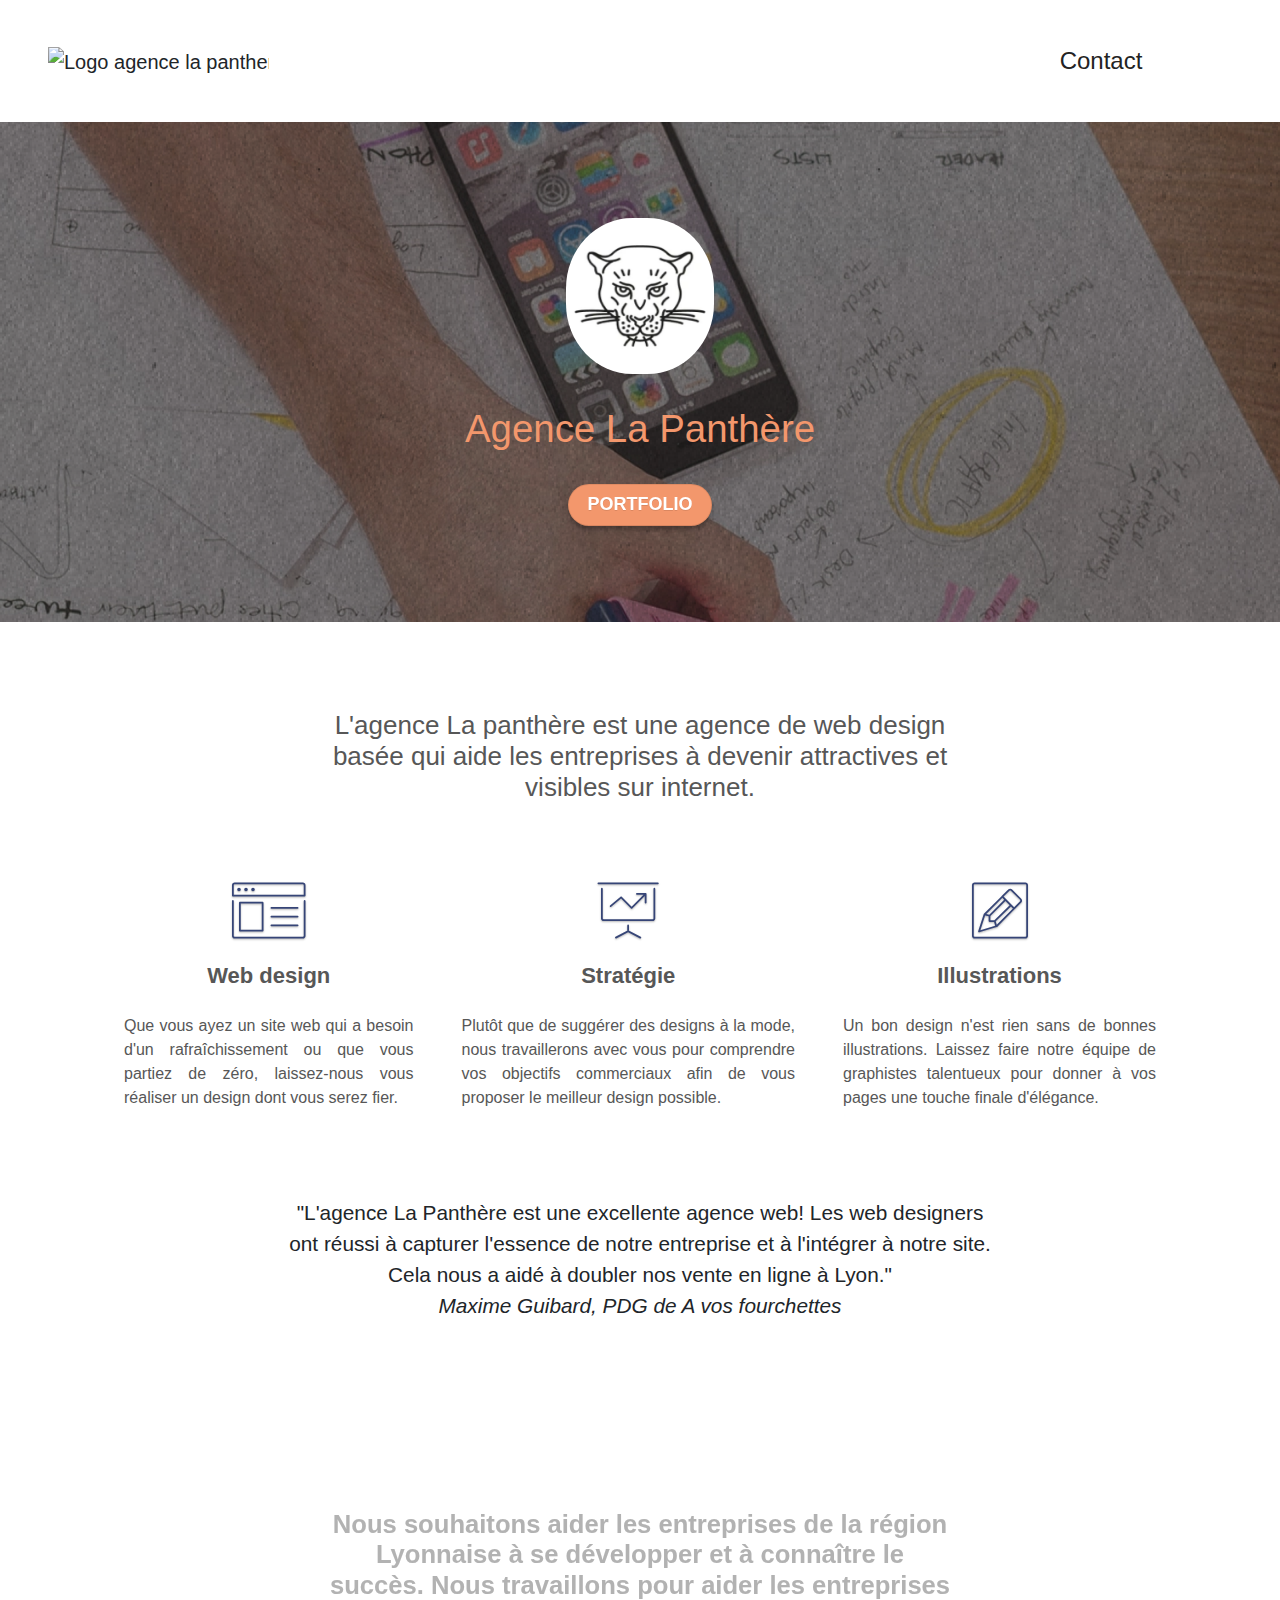
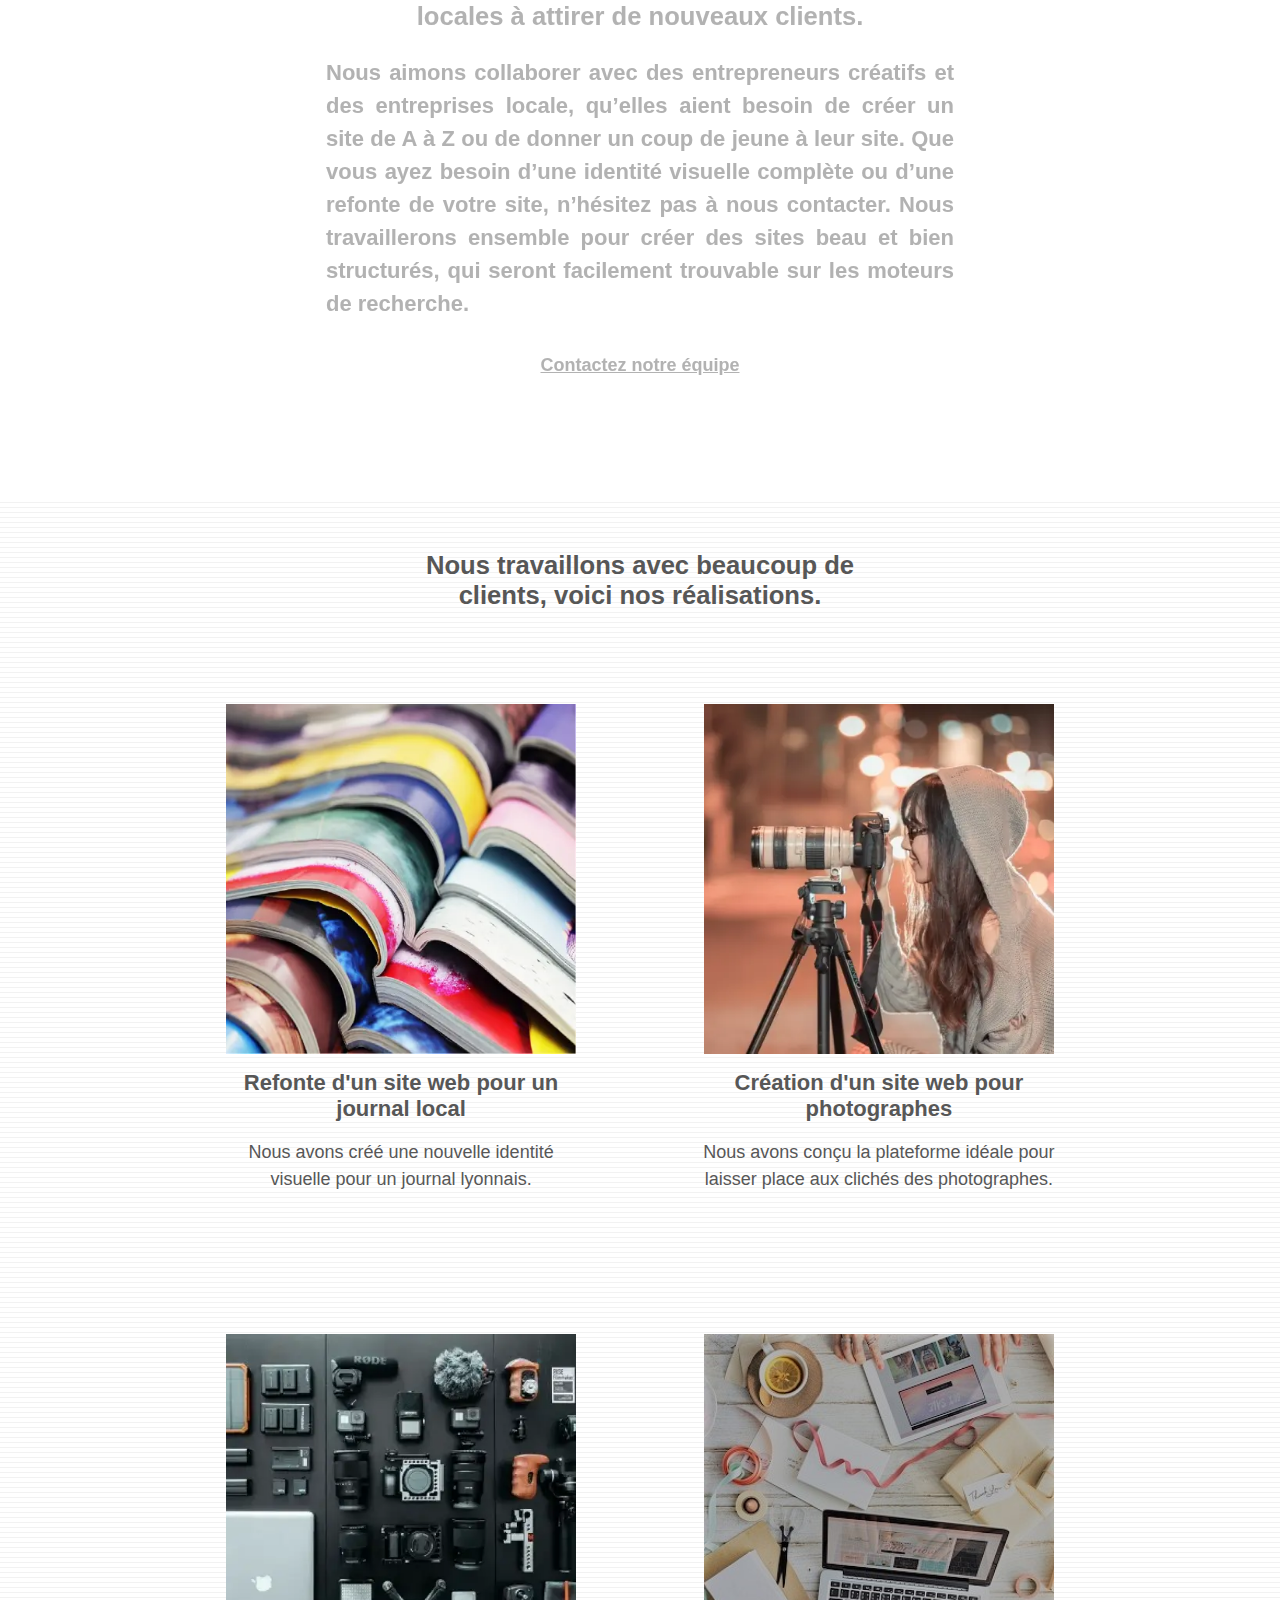
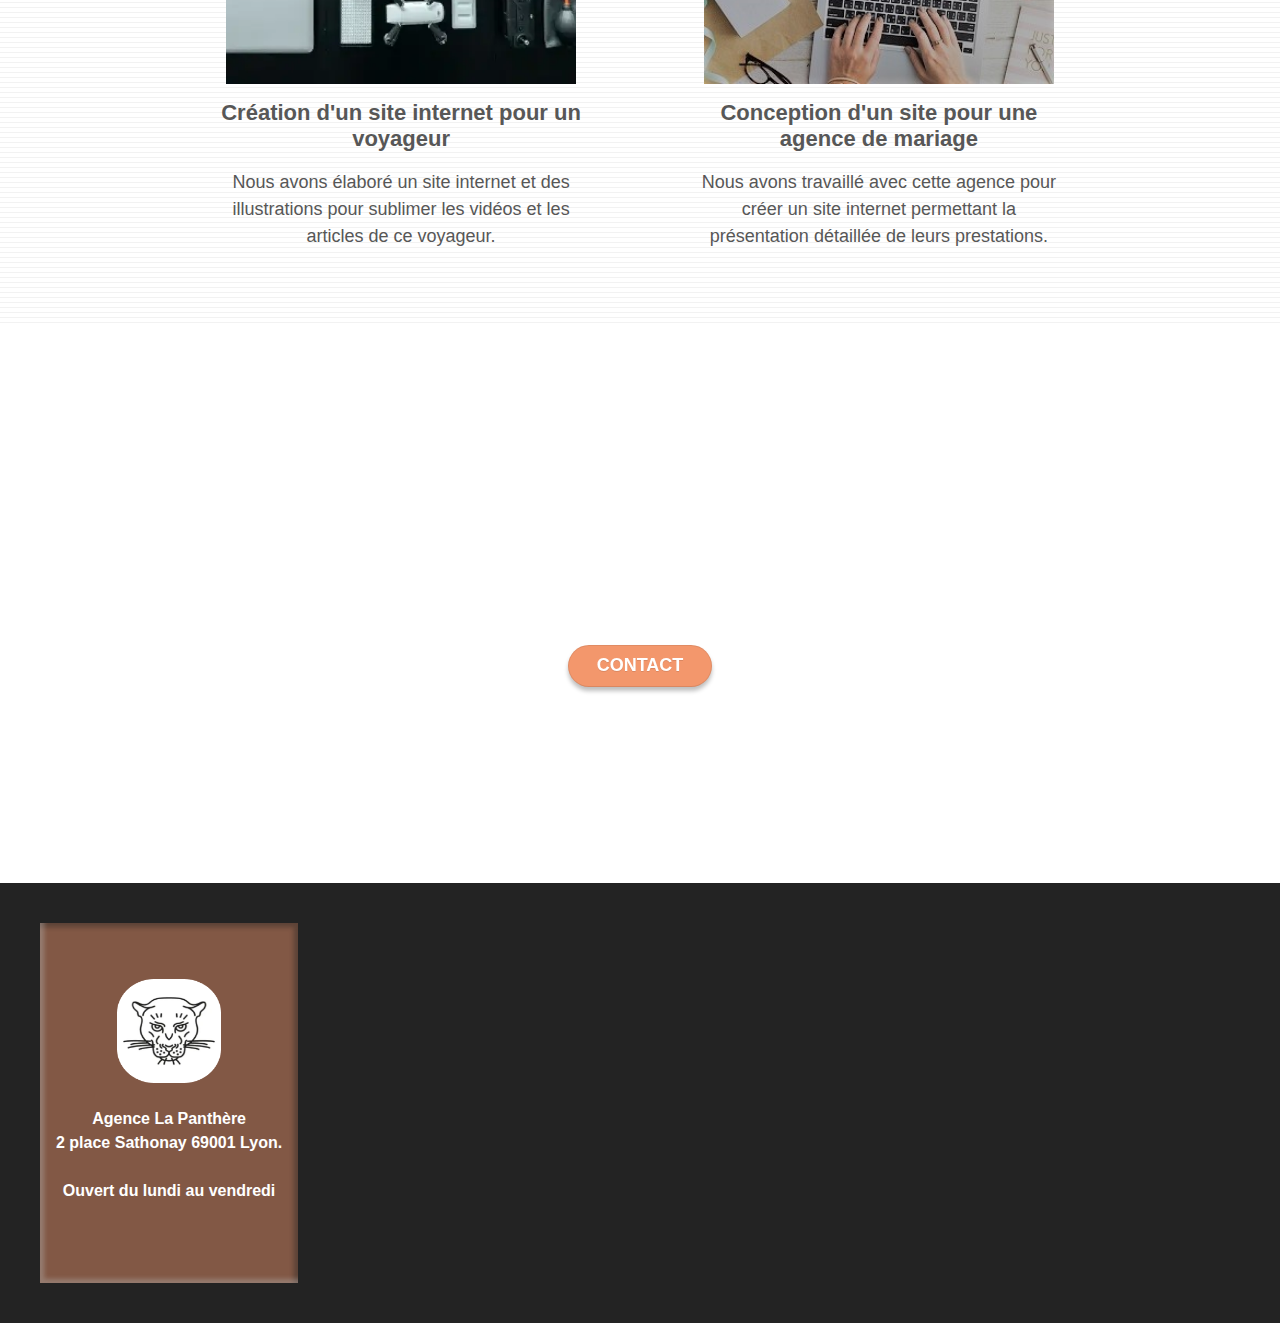
==== index.html @ 25f08b45 "mq mobile" ====
<!Doctype html>
<html lang="fr">

<head>
	<!-- Analytics -->
	<meta charset="utf-8">
	<!-- <meta http-equiv="X-UA-Compatible" content="IE=edge"> -->
	<meta name="keywords" content="agence web design lyon, agence web design">
	<meta name="description"
		content="L'agence La Panthère est une agence aidant les professionnels à augmenter leur visibilités sur internet">
	<meta name="viewport" content="width=device-width, initial-scale=1.0">


	<link rel="shortcut icon" type="image/png" href="favicon.jpg">
	<link rel="stylesheet" type="text/css" href="style.css">

	<link rel="stylesheet" type="text/css" href="./css/et-line.css">

	<script src="https://code.jquery.com/jquery-3.6.0.js"
		integrity="sha256-H+K7U5CnXl1h5ywQfKtSj8PCmoN9aaq30gDh27Xc0jk=" crossorigin="anonymous"></script>
	<script src="https://cdn.jsdelivr.net/npm/bootstrap@4.6.1/dist/js/bootstrap.min.js"></script>
	<script src="https://kit.fontawesome.com/67fa93fe08.js" crossorigin="anonymous"></script>
	<script src="./js/blocs.js"></script>
	<script src="./js/jquery.touchSwipe.js" defer></script>

	<title>Agence La Panthère</title>

</head>

<body>
	<!-- header -->
	<header id="box-container">

		<nav class="nav-container">
			<div class="navbar">
				<div class="navbar-header">
					<div class="navbar-brand">
						<img src="img/agence-la-panthere-monochrome.svg" alt="Logo agence la panthere" />
					</div>

					<div class="navbar-collapse">
						<a href="La-Panthere-formulaire-de-contact.html" class="a-header">
							Contact
						</a>
					</div>
				</div>
			</div>
		</nav>
	</header>


	<!-- bloc-1-presentation -->
	<main>
		<section id="box-container">

			<div class="bloc bgc-dark-slate-blue bg-banniere bloc-bg-texture texture-paper flex-centre">
				<div class="container-logo-btn">

					<div class="flex-centre">
						<img src="img/logo-2.webp" class="center-block" 
							srcset="img/webp/logo-174w.webp 174w, 
								img/webp/logo-120w.webp 120w" 
								alt="Logo Agence La Panthère" />

						<h1 class="hero-bloc-text">
							Agence La Panthère
						</h1>

						<div class="btn-atomic-tangerine">
							<a href="#portfolio" class="btn-homepage">portfolio</a>
						</div>
					</div>
				</div>
			</div>
		</section>

		<!-- Services section -->
		<section id="box-container">
			<div class="container-services">

				<h2 class="intro-services">
					L'agence La panthère est une agence de web design basée qui aide les entreprises à devenir
					attractives et visibles sur internet.
				</h2>

				<div class="med-width-whitespace">

					<div class="box-icon-description">
						<span class="et-icon-browser icon-dark-slate-blue"></span>

						<h3 class="sub-title-services">
							Web design
						</h3>
						<p class="text-services">
							Que vous ayez un site web qui a besoin d'un rafraîchissement ou que vous partiez de
							zéro, laissez-nous vous réaliser un design dont vous serez fier.
						</p>
					</div>

					<div class="box-icon-description">
						<span class="et-icon-presentation icon-dark-slate-blue "></span>

						<h3 class="sub-title-services">
							Stratégie
						</h3>
						<p class="text-services">
							Plutôt que de suggérer des designs à la mode, nous travaillerons avec vous pour comprendre
							vos objectifs commerciaux afin de vous proposer le meilleur design possible.
						</p>
					</div>

					<div class="box-icon-description">
						<span class="et-icon-edit icon-dark-slate-blue"></span>

						<h3 class="sub-title-services">
							Illustrations
						</h3>
						<p class="text-services">
							Un bon design n'est rien sans de bonnes illustrations. Laissez faire notre équipe de
							graphistes talentueux pour donner à vos pages une touche finale d'élégance.
						</p>
					</div>
				</div>

				<blockquote class="quote-reference">
					"L'agence La Panthère est une excellente agence web! Les web designers ont réussi à
					capturer l'essence de notre entreprise et à l'intégrer à notre site. Cela nous a aidé à
					doubler nos vente en ligne à Lyon." <br>
					<cite> Maxime Guibard, PDG de A vos fourchettes</cite>
				</blockquote>

			</div>
		</section>

		<!--Informations-->
		<aside id="box-container">
			<div class="bloc bg-presentation bloc-bg-texture">
				<div class="info-background">
					<h2 class="title-informations">
						Nous souhaitons aider les entreprises de la région Lyonnaise à se développer et à
						connaître le succès. Nous travaillons pour aider les entreprises locales à attirer de nouveaux
						clients.
					</h2>

					<p class="p-white">
						Nous aimons collaborer avec des entrepreneurs créatifs et des entreprises locale,
						qu’elles aient besoin de créer un site de A à Z ou de donner un coup de jeune à leur site. Que
						vous ayez besoin d’une identité visuelle complète ou d’une refonte de votre site, n’hésitez
						pas à nous contacter. Nous travaillerons ensemble pour créer des sites beau et bien
						structurés, qui seront facilement trouvable sur les moteurs de recherche.<br>
					</p>

					<a class="ltc-white bold-link" href="La-Panthere-formulaire-de-contact.html">
						Contactez notre équipe
					</a>
				</div>
			</div>
		</aside>

		<!-- Portfolio section -->
		<section id="box-container">
			<div class="container-portfolio bloc bg-lines-h2-bg bg-repeat l-bloc">

				<h2 id="portfolio">
					Nous travaillons avec beaucoup de clients, voici nos réalisations.
				</h2>

				<div class="tight-width-whitespace">

					<figure class="box-portfolio">

						<a href="#" data-lightbox="img/webp/books-250w.webp" data-gallery-id="gallery-1"
							data-caption="Refonte d'un site web pour un journal local" data-frame="snapshot-lb">
							<img src="img/webp/books-250w.webp"
								srcset="img/webp/books-340w.webp 340w, 
										img/webp/books-450w.webp 450w" 


								alt="Photo du nouveau site fait par notre équipe pour un journal lyonnais"
								class="img-responsive img-size" />
						</a>


						<div class="box-txts">
							<h3 class="title-work">
								Refonte d'un site web pour un journal local
							</h3>
							<p class="p-work">
								Nous avons créé une nouvelle identité visuelle pour un journal lyonnais.
							</p>
						</div>
					</figure> 

					<figure class="box-portfolio">

						<a href="#" data-lightbox="img/webp/photograph-250w.webp" data-gallery-id="gallery-1"
							data-caption="Création d'un site web pour photographes" data-frame="snapshot-lb">
							<img src="img/webp/photograph-250w.webp" 
								srcset="img/webp/photograph-340w.webp 340w,
										img/webp/photograph-450w.webp 450w"
							
							class="img-responsive img-size"
								alt="Photo de la création d'un site web pour photographes" />
						</a>


						<div class="box-txts">
							<h3 class="title-work">
								Création d'un site web pour photographes
							</h3>
							<p class="p-work">
								Nous avons conçu la plateforme idéale pour laisser place aux clichés des
								photographes.
							</p>
						</div>
					</figure>

				</div>

				<div class="tight-width-whitespace">

					<figure class="box-portfolio">

						<a href="#" data-lightbox="img/webp/materials-250w.webp" data-gallery-id="gallery-1"
							data-caption="Création d'un site internet pour un voyageur" data-frame="snapshot-lb">
							<img src="img/webp/materials-250w.webp" 
								srcset="img/webp/materials-340w.webp 340w,
										img/webp/materials-450w.webp 450w"
							class="img-responsive img-size"
								alt="Photo de la création d'un site web pour voyageur" />
						</a>


						<div class="box-txts">
							<h3 class="title-work">
								Création d'un site internet pour un voyageur
							</h3>
							<p class="p-work">
								Nous avons élaboré un site internet et des illustrations pour sublimer les vidéos et
								les
								articles de ce voyageur.
							</p>
						</div>
					</figure>

					<figure class="box-portfolio">

						<a href="#" data-lightbox="img/pc.webp" data-gallery-id="gallery-1"
							data-caption="Conception d'un site pour une agence de mariage" data-frame="snapshot-lb">
							<img src="img/pc.webp" class="img-responsive img-size"
								alt="Photo de la création d'un site web pour agence de mariage" />
						</a>

						<div class="box-txts">
							<h3 class="title-work">
								Conception d'un site pour une agence de mariage
							</h3>
							<p class="p-work">
								Nous avons travaillé avec cette agence pour créer un site internet permettant la
								présentation détaillée de leurs prestations.
							</p>
						</div>
					</figure>

				</div>

			</div>
		</section> 

		<!--Contact-->
		<aside id="box-container">
			<div class="bloc bg-banniere bloc-bg-texture texture-paper flex-centre">
				<div class="box-contact">

					<h2 class="title-contact">
						Prêt pour redonner vie à votre projet ?<br>Contactez notre équipe !
					</h2>

					<div class="btn-atomic-tangerine">
						<a href="La-Panthere-formulaire-de-contact.html" class="btn-homepage">Contact</a>
					</div>

				</div>
			</div>
		</aside>
	</main> 

	<!--Footer-->
	<footer id="box-container">
		<div class="bgc-atomic-tangerine">

			<div class="footer-box">
				<div class="box-logo-adresse">
					<img src="./img/webp/logo-174w.webp" 
						srcset="img/webp/logo-174w.webp 174w, 
								img/webp/logo-120w.webp 120w"

					alt="Logo de l'agence La Panthère" class="img-footer">

					<address class="agency-adresse">
						Agence La Panthère <br> 2 place Sathonay 69001 Lyon. <br> <br>
						Ouvert du lundi au vendredi
					</address>
				</div> 

				<!--<div class="footer-list">
					 <div class="box-li-trust">
						<h3 class="trust">
							Ils nous ont fait confiance
						</h3>

						<a>
							<ul class="p-link">
								<li>Voiture</li>
								<li>Pizza</li>
								<li>Ma toiture</li>
								<li>Immobilier Seo</li>
							</ul>
						</a>
					</div> 
				</div>-->

				<!-- <div class="quick-contact">
					<h3 class="contact">
						Contact rapide
					</h3>

					<a href="mailto:contact@agencelapanthere.com" class="mail">Email: contact@agencelapanthere.com</a>


					<div class="social-links">
						<div class="social-box">
							<a href="https://twitter.com/">Twitter
								<span class="fa fa-twitter icon-md social"></span>
							</a>

							<a href="https://facebook.com/"> Facebook
								<span class="fa fa-facebook icon-md social"></span>
							</a>

							<a href="https://dribbble.com/">Dribble
								<span class="fa fa-dribbble icon-md social"></span>
							</a>

							<a href="https://instagram.com/">Instagram
								<span class="fa fa-instagram icon-md social"></span>
							</a>
						</div>
					</div>

				</div> -->
			<!-- </div>
		</div>
	</footer> -->

</body>

</html>
---- style.css ----
@import url(./css/variable.css);
@import url(https://cdn.jsdelivr.net/npm/bootstrap@4.6.1/dist/css/bootstrap.min.css);

body {
    box-sizing: border-box;
    margin: 0;
    padding: 0;
    background: #FFF;
    overflow-x: hidden;
    -webkit-font-smoothing: antialiased;
    -moz-osx-font-smoothing: grayscale;
    height: 100%;
}

h1,
h2,
h3,
h4,
h5,
h6,
p,
label,
.btn,
.hero-bloc-text,
.intro-services {
    font-family: "helvetica";
    font-weight: 400;
    color: #575757 !important;
}


/* .h1 {
    font-size: 20px;
    font-family: "Open Sans";
} */


/* Orange Button */
.btn-atomic-tangerine {
    display: flex;
    justify-content: center;
    align-items: center;
    background: #F3976C;
    border-radius: 40px;
    height: 42px;
    width: 144px;
    border: 1px solid rgba(0, 0, 0, .08);
    border-bottom-color: rgba(0, 0, 0, .1);
    text-shadow: 0 1px 0 rgba(0, 0, 1, .1);
    box-shadow: 0 1px 3px rgba(0, 0, 1, .25), inset 0 1px 0 0 rgba(255, 255, 255, .15);
    color: #232323 !important;
    font-size: 20px;
    font-weight: 400;
    margin: 16px;
    box-shadow: 0px 4px 4px rgba(0, 0, 0, 0.25);
    -webkit-backdrop-filter: blur(16px);
    backdrop-filter: blur(16px);
}


.btn-atomic-tangerine:hover {
    background: #c27956;
}

.bg-banniere {
    background-image: url("img/agence-la-panthere.webp");
    background-attachment: fixed;
    background-position: top;
    background-repeat: no-repeat;
    background-size: fill;
    min-height: 500px;
}



.bg-presentation {
    background-image: url("img/image-de-presentation.webp");
    background-attachment: fixed;
    background-position: top;
    background-repeat: no-repeat;
    background-size: fill;
    min-height: 700px;
    -webkit-filter: brightness(0.80);
    filter: brightness(0.70);
    -o-object-fit: top center;
    object-fit: top center;
    display: flex;
    flex-direction: column;
    justify-content: center;
    align-items: center;
    z-index: 1;
}


#box-container {
    display: flex;
    justify-content: center;
    align-items: center;
    width: 100%;
}


/* header part */
#box-container {
    display: flex;
    justify-content: center;
    align-items: center;

}

.nav-container {
    width: 100%;
    margin: 16px;
}

.navbar {
    width: auto;
    display: flex;
    justify-content: space-between;
    height: auto;
    z-index: 1;
}


.navbar-header {
    display: flex;
    justify-content: space-between;
    align-items: center;
    width: 90%;
    margin: 16px;
}

.navbar-brand img {
    width: 28vw;
    height: 7vh;
    padding: 0;
}

/* .navbar-nav a:hover,
.navbar-nav a:focus {
    background: transparent;
} */

.navbar-collapse {
    display: flex;
    justify-content: flex-end;
    align-items: center;
    height: 100%;
}

.a-header {
    font-size: clamp(20px, 5vw, 24px);
    color: #232323 !important;
    text-decoration: none !important;
}

/* .navbar-toggle:hover {
    background: transparent!important;
} */


/* section 1 */
.container-logo-btn {
    width: var(--breakpoint-desktop);
    display: flex;
    justify-content: center;
    align-items: center;
    height: 450px;
    z-index: 20;
}

.hero-bloc-text {
    font-size: clamp(24px, 3vw, 40px);
    color: #F3976C !important;
    padding: 16px;
    margin: 0;
}

.bloc {
    width: 100%;
    clear: both;
    background: 50% 50% no-repeat;
    padding: 0 50px;
    background-size: cover;
    position: relative;
}

.d-bloc button:hover {
    color: rgba(255, 255, 255, .9);
}

.btn-homepage {
    color: #FFFFFF !important;
    text-transform: uppercase;
    font-size: clamp(16px, 3vw, 18px);
    font-weight: 600;
}

button {
    outline: none !important;
}

.flex-centre {
    display: flex;
    flex-direction: column;
    justify-content: center;
    align-items: center;
}


.center-block {
    width: 148px;
    height: 156px;
    margin: 16px;
    border-radius: 45%;
}




/* Section services */
.container-services {
    display: flex;
    flex-direction: column;
    justify-content: center;
    align-items: center;
    width: var(--breakpoint-desktop);
    margin: 40px;
}

.intro-services {
    align-self: center;
    width: 60%;
    text-align: center;
    font-size: clamp(20px, 3vw, 26px);
    padding: 32px;
    margin-top: 16px;
}

.med-width-whitespace {
    width: 90%;
    display: flex;
    justify-content: space-between;
    margin: 16px;
}

.box-icon-description {
    display: flex;
    flex-direction: column;
    align-items: center;
    margin: 16px;
}


.icon-dark-slate-blue {
    color: #364577 !important;
    border-color: #364577 !important;
    text-shadow: 0 1px 2px rgba(0, 0, 0, .3);
    margin: 8px;
    font-size: clamp(3.5em, 2vw, 8em);
}

.sub-title-services {
    align-self: center;
    font-size: clamp(20px, 2vw, 22px);
    font-weight: 600;
    margin: 0;
    padding: 16px;
}

.text-services {
    padding: 8px;
    text-align: justify;
    height: auto;
}

.quote-reference {
    width: 60%;
    height: auto;
    margin-top: 1.5em !important;
    margin-bottom: 40px;
    text-align: center;
    font-size: clamp(1.1em, 2vw, 1.3em);
}



/* Informations section */

.info-background {
    padding: 40px;
    width: 60%;
    margin: 32px;
    display: flex;
    flex-direction: column;
    justify-content: center;
    align-items: center;
    z-index: 2;
}

.title-informations {
    font-size: clamp(22px, 2vw, 28px);
    color: var(--bg-nav) !important;
    font-weight: 700;
    text-align: center;
    padding-bottom: 16px;
    height: 40%;
}

.p-white {
    font-size: clamp(18px, 2.5vw, 22px);
    color: var(--bg-nav) !important;
    text-align: justify;
    font-weight: 600;
    height: 60%;
}

.bloc-bg-texture::before {
    content: "";
    position: absolute;
    top: 0;
    bottom: 0;
    left: 0;
    right: 0;
    background: url("img/texture-paper.webp");
    background-attachment: fixed;
    min-height: 400px;
    width: 100%;
}



.bold-link {
    font-weight: 900;
    text-decoration: underline !important;
    padding: 16px;
    font-size: 18px;
    color: #FFF;
}

a .bold-link:hover {
    color: var(--clr-tangerine) !important;
}


/* Portfolio section */
.container-portfolio {
    width: var(--breakpoint-desktop);
    display: flex;
    flex-direction: column;
    justify-content: center;
    align-items: center;
    margin-bottom: 56px;
}

.bg-repeat {
    background: repeat;
}

.bg-lines-h2-bg {
    background-image: url("img/lines-h2-bg.webp");
    width: 100%;
}

#portfolio {
    font-size: clamp(20px, 2vw, 26px);
    text-align: center;
    width: 50%;
    font-weight: 600;
    padding: 48px;
}

.tight-width-whitespace {
    display: flex;
    justify-content: space-evenly;
    align-items: center;
    height: 70vh;
    width: 80vw;
}

.box-portfolio {
    display: flex;
    flex-direction: column;
    align-items: center;
    height: 60vh;
    width: 40%;
}


.img-size {
    justify-self: baseline;
    width: 350px;
    height: auto !important;
    -o-object-fit: cover;
    object-fit: cover;
    justify-self: baseline;
}

.box-txts {
    width: 30vw;
    text-align: center;
}

.title-work {
    font-size: clamp(18px, 2vw, 22px);
    font-weight: 600;
    padding: 16px 8px 8px 8px;
    margin: 0;
}

.p-work {
    font-size: clamp(16px, 2vw, 18px);
    padding: 8px;
    margin: 0;
}


/* Carousel part */
a[data-lightbox] {
    position: relative;
    display: block;
    text-align: center;
    display: flex;
    justify-content: center;
    align-items: center;
}

a[data-lightbox]:hover::before {
    content: "\f424";
    font-family: "HelveticaNeue-Light", "Helvetica Neue Light", "Helvetica Neue", Helvetica, Arial, "fontawesome 4";
    font-size: 32px;
    width: 50px;
    height: 50px;
    /* margin-left: -25px; */
    border-radius: 50%;
    background: rgba(0, 0, 0, .7);
    color: #FFF;
    font-weight: 100;
    z-index: 1;
    position: absolute;
    top: 50%;
    transform: translateY(-50%);
    -webkit-transform: translateY(-50%);
}

a[data-lightbox]:hover img {
    opacity: 0.6;
    -webkit-animation-fill-mode: none;
    animation-fill-mode: none;
}


.modal-backdrop {
    width: 100%;
}

#lightbox-modal {
    display: flex;
    justify-content: center;
    align-items: center;
    width: 100%;

}

.modal-dialog {
    height: 95%;
    max-width: 80%;
    display: flex;
    justify-content: center;
    align-items: center;

}


.modal-content {
    height: 70%;
    width: 80%;
    border-radius: 24px !important;
    display: flex;
    flex-direction: column;
    justify-content: center;
    align-items: center;
    position: unset;
}

.modal-body {
    width: 70%;
    height: 70%;
    display: flex;
    flex-direction: column;
    justify-content: space-between;
    align-items: center;
}

#lightbox-image {
    width: 80%;
    height: 80%;
    border-radius: 16px;
    box-shadow: 0px 8px 8px rgba(0, 0, 0, 0.25);
}

.lightbox-caption {
    font-size: clamp(14px, 2vw, 18px) !important;
    text-align: center;
    margin-top: 16px;
    top: 85%;
}

.close-lightbox {
    color: #FFF;
    font-size: 35px;
    width: 40px;
    height: 40px;
    align-self: flex-end;
    margin: 16px;
    z-index: 20;
    background: rgba(14, 13, 13, 0.5);
    border-style: none;
    border-radius: 8px;
    line-height: 32px;
    opacity: 0.5;
    padding-bottom: 8px;
}


.close-lightbox:hover,
.next-lightbox:hover,
.prev-lightbox:hover {
    opacity: 1;
    color: rgba(14, 13, 13, 0.8);
}

.prev-lightbox::before {
    content: "\f0d9";
    font-size: 32px;
    font-family: "font awesome 5 free";
    font-weight: 900;
    color: #000;
    background: rgba(0, 0, 0, .5);
    transition: all .2s ease-in-out;
    position: absolute;
    top: 40%;
    z-index: 1;
    opacity: 0.4;
    padding: 0 16px;
    left: 4% !important;
    border-radius: 8px 0 0 8px;
}

.next-lightbox::before {
    content: "\f0da";
    font-size: 32px;
    font-family: "font awesome 5 free";
    font-weight: 900;
    color: #000;
    background: rgba(0, 0, 0, .5);
    transition: all .2s ease-in-out;
    position: absolute;
    top: 40%;
    z-index: 1;
    opacity: 0.4;
    padding: 0 16px;
    right: 4% !important;
    border-radius: 0 8px 8px 0;
}

.next-lightbox:hover::before {
    content: "\f0da";
    opacity: 1;
    color: #000;
}


.prev-lightbox:hover::before {
    content: "\f0d9";
    opacity: 1;
    color: #000;
}

.fa-chevron-right,
.fa-chevron-left {
    display: none;
    visibility: hidden;
}


.snapshot-lb,
.modal-body {
    padding-bottom: 45px;
}

.snapshot-lb,
.lightbox-caption {
    padding: 0;
    color: rgba(0, 0, 0, .5);
}




/* Contact part */
.box-contact {
    display: flex;
    flex-direction: column;
    justify-content: center;
    align-items: center;
    width: var(--breakpoint-desktop);
    z-index: 20;
}

.title-contact {
    color: var(--bg-nav) !important;
    text-align: center;
    font-size: 24px;
}



/* footer */
.footer-box {
    display: flex;
    justify-content: space-between;
    align-items: center;
    margin: 40px;
    width: 100%;
}

.bgc-atomic-tangerine {
    background-color: #232323;
    width: 100%;
    display: flex;
    justify-content: space-between;
}

.box-logo-adresse {
    display: flex;
    flex-direction: column;
    justify-content: center;
    align-items: center;
    width: auto;
    height: 40vh;
    background: rgba(243, 151, 108, 0.46);
    box-shadow: inset 4.37333px -4.37333px 4.37333px rgba(182, 182, 182, 0.382),
        inset -4.37333px 4.37333px 4.37333px rgba(35, 35, 35, 0.382);
}

.img-footer {
    width: 120px;
    height: 120px;
    padding: 8px;
}

.agency-adresse {
    font-size: 16px;
    color: var(--bg-nav);
    text-align: center;
    padding: 16px;
    font-weight: 700;
}



.footer-list {
    display: flex;
    flex-direction: column;
    justify-content: center;
    align-items: center;
    width: 35%;
    height: 40vh;
    margin-left: 32px;
}

.box-li-trust {
    height: 25vh;
    width: 100%;
    align-self: flex-start;
}

.trust,
.contact {
    font-size: 18px;
    color: #BFBFBF !important;
    font-weight: 700;
    width: auto;
}

.quick-contact {
    display: flex;
    flex-direction: column;
    justify-content: space-between;
    align-items: center;
    width: 30%;
    height: 25vh;
}

.mail {
    font-size: 16px;
    color: #fff !important;
}

.mail:hover,
.mail:active {
    color: var(--clr-tangerine) !important;
}

.annuaire {
    align-self: center;
    font-size: 20px;
    color: #fff !important;
    font-weight: 700;
    width: auto;
}



.p-link {
    color: #fff !important;
    font-size: 16px;
    list-style-type: circle;
}

li,
.p-link {
    padding: 8px;
}


.list-links {
    display: flex;
    align-items: flex-start;
    width: auto;
    margin: 8px;
}

.title-footer {
    font-size: 18px;
    color: #fff !important;
    align-self: flex-start;
    font-weight: 700;
}

.links {
    width: 20vw;
}

.f-link,
li a {
    color: #fff !important;
    font-size: 16px;
    list-style-type: circle;
    padding: 8px;
}

li:hover {
    color: var(--clr-tangerine);
}

.social-links {
    display: flex;
    justify-content: space-between;
    align-items: center;
}

.social-box {
    display: flex;
    justify-content: space-between;
    align-items: center;
    width: 80%;
    font-size: 0;
}

.social {
    align-self: center;
    color: #fff !important;
    padding: 16px;
}

.social:hover {
    color: var(--clr-tangerine) !important;
}



.bg-banniere {
    background-image: url("img/agence-la-panthere.webp");
    background-attachment: fixed;
    background-position: top;
    background-repeat: no-repeat;
    background-size: fill;
    min-height: 500px;
}



.bg-presentation {
    background-image: url("img/image-de-presentation.webp");
    background-attachment: fixed;
    background-position: top;
    background-repeat: no-repeat;
    background-size: fill;
    min-height: 700px;
    -webkit-filter: brightness(0.80);
    filter: brightness(0.70);
    -o-object-fit: top center;
    object-fit: top center;
    display: flex;
    flex-direction: column;
    justify-content: center;
    align-items: center;
    z-index: 1;
}






/* form contact - page two */
html {
    box-sizing: border-box;
}

#form-body {
    background-color: #f0a27e;
    mix-blend-mode: normal;
    opacity: 0.58;
    overflow-y: hidden;
    overflow-x: hidden;
    width: 100%;
    margin: 24px;
}

.box-header {
    display: flex;
    justify-content: space-between;
    align-items: center;
    width: 1200px;
    margin: 24px;
}

.form {
    font-size: clamp(28px, 2vw, 32px);
    font-weight: 700;
    align-self: center;
    margin: 0;
    color: #201f1f !important;
}

.back {
    background: #131111 !important;
    opacity: 0.85;
    box-shadow: 0px 4px 4px rgba(0, 0, 0, 0.25);
    border-radius: 14px;
    height: 4vw;
    transform: rotate(-0.19deg);
    color: #FFF;
    font-size: clamp(18, 2vw, 20px) !important;
    text-align: center;
    margin-right: 24px;
    font-weight: bold;
}

.box-form {
    display: flex;
    justify-content: space-evenly;
    align-items: center;
    width: 1200px;
    height: auto;
    margin: 32px 32px 0 32px;
}

.box-in-form {
    display: flex;
    justify-content: space-between;
    align-items: center;
    position: relative;
    top: 0;
    width: 80%;
    background: linear-gradient(0deg, rgba(0, 0, 0, 0.92), rgba(0, 0, 0, 0.92)), #232323;
    border: 1px solid #000000;
    box-shadow: 0px 4px 4px rgba(0, 0, 0, 0.25), inset 0px 3px 5px 5px rgba(0, 0, 0, 0.25);
    border-radius: 33px;
    overflow-x: hidden;
    overflow-y: hidden;
    padding-left: 16px;
}


#form_1 {
    padding: 16px;
    width: 65%;
    height: 50%;
}

.form-group {
    margin-bottom: 16px;
}

.form-control {
    margin: 8px;
    height: 5vh;
    width: 30vw;
    background: #4d3838 !important;
    box-shadow: 0px 4px 4px rgba(0, 0, 0, 0.25);
    border-radius: 12px;
    color: #fff !important;
}

.text-form {
    color: #fff !important;
    padding-top: 8px;
    padding-left: 8px;
    font-size: clamp(16px, 2vw, 20px);
    z-index: 20;
    margin: 0;
    width: 45vw;
}


.logo-form {
    position: absolute;
    height: auto;
    top: 10%;
    max-width: 300px;
    left: 70%;
    -o-object-position: center;
    object-position: center;
    -o-object-fit: contain;
    object-fit: contain;
}

textarea {
    position: relative;
    width: 65%;
    height: 12vh !important;
    box-shadow: 0px 4px 4px rgba(0, 0, 0, 0.25);
    border-radius: 24px;
    resize: none;
    color: #fff !important;
}

.btn-form {
    width: 12vw;
    height: 6vh;
    margin: 16px 16px 16px 8px;
    background: #4d3838;
    opacity: 1;
    box-shadow: 0px 4px 4px rgba(0, 0, 0, 0.25);
    color: #fff;
    font-size: clamp(18px, 2vw, 20px);
    border-radius: 16px;
}

#box-social {
    width: 20%;
}

.social-form {
    height: 30vh;
    width: 100%;
    display: flex;
    flex-direction: column;
    justify-content: space-between;
    align-items: center;
}

.icon-md-f {
    color: #fff;
    font-size: clamp(32px, 2vw, 40px) !important;
}

.icon-md-f:hover {
    color: #4d3838;
}

.address-footer {
    font-size: clamp(16px, 2vw, 18px);
    margin: 16px;
    color: #000000;
    font-weight: 500;
}


.btn-atomic-tangerine,
button {
    transition: all .3s ease-in-out;
    outline: none !important;
}

a:hover {
    text-decoration: none;
    cursor: pointer;
}

.d-bloc .icon-round,
.d-bloc .icon-square,
.d-bloc .icon-rounded,
.d-bloc .icon-semi-rounded-a,
.d-bloc .icon-semi-rounded-b {
    border-color: rgba(255, 255, 255, .9);
}

.d-bloc .divider-h span {
    border-color: rgba(255, 255, 255, .2);
}

.d-bloc #navbar-toggle .icon-bar {
    background: rgba(255, 255, 255, 1);
}


/* Media queries */

@media screen and (max-width: 991px) and (min-width: 768px) {

    /* header on homepage */
    .navbar {
        width: 100%;
        padding: 0;
    }

    .navbar-brand img {
        width: 25vw;
        height: 5vh;
    }

    .a-header {
        font-size: clamp(18px, 3vw, 22px);
    }

    .container-logo-btn {
        width: 100%;
        height: 40vh;
    }

    .hero-bloc-text {
        font-size: clamp(28px, 3vw, 40px);
    }

    .btn-homepage {
        font-size: clamp(14px, 3vw, 16px);
    }

    .center-block {
        width: 128px;
        height: 140px;
    }

    /* Section service */

    .container-services {
        width: 100%;
    }

    .intro-services {
        font-size: clamp(20px, 2vw, 24px);
        margin-top: 40px;
        width: 70%;
        padding: 32px 24px 24px 24px;
    }

    .med-width-whitespace {
        flex-direction: column;
        width: 80%;
    }

    .quote-reference {
        width: 80%;
        font-size: 1.2em;
        font-weight: 400;
    }

    /* Section informations */

    .info-background {
        width: 80%;
        padding: 0;
    }

    .title-informations {
        font-size: clamp(20px, 3vw, 24px);
        padding-bottom: 24px;
    }

    .p-white {
        font-size: clamp(16px, 3vw, 18px);
    }



    /* portfolio section */

    .container-portfolio {
        width: 105vw !important;
        ;
    }

    #portfolio {
        width: 70%;
        margin-top: 24px;
    }

    .tight-width-whitespace {
        height: 60vh;
        width: 95vw;
    }

    .box-portfolio {
        width: 80vw;
        height: 58vh !important;
        margin: 16px;
    }

    .box-txts {
        width: 35vw;
    }

    .title-work {
        font-weight: 600;
    }


    #lightbox-modal {
        width: 100% !important;
        height: 99%;
        display: flex;
        justify-content: center;
        align-items: center;
        overflow: hidden;
    }

    .modal-dialog {
        max-width: 100%;
    }
    .modal-body {
        width: 100%;
    }

    #lightbox-image {
        width: 80%;
        height: 80%;
        margin: 16px;
    }


    .img-responsive {
        width: 320px;
    }

    .prev-lightbox::before {
        content: "\f0d9";
        padding: 0 16px;
        left: 5%;
    }

    .fa-chevron-right,
    .fa-chevron-left {
        display: none;
        visibility: hidden;
    }


    /* contact form */

    .box-header {
        width: 90%;
    }

    .form {
        font-size: clamp(24px, 3vw, 28px);
    }

    .back {
        height: 6vw;
    }

    .box-form {
        width: 90%;
        margin: 24px 0 0 0;
    }

    .box-in-form {
        width: 75%;
    }

    #form_1 {
        width: 55%;
    }

    .form-control {
        width: 25vw;
    }

    .logo-form {
        left: 70%;
        top: 12%;
        max-width: 200px;
    }

    textarea {
        width: 40vw !important;
    }

    .social-form {
        width: 80%;
    }
}


@media screen and (max-width: 767px) and (min-width: 320px) {

    .nav-container {
        background-color: var(--clr-tangerine);
        margin: 0;
        height: 100px;
        z-index: 9999;
        /* position: fixed; */
    }

    .navbar {
        display: flex;
        justify-content: space-between;
        align-items: center;
        height: 100px;
    }

    .navbar-header {
        height: 100%;
        width: 90%;
        margin: 0;
        display: flex;
        justify-content: space-between;
        align-items: center;
    }

    .navbar-brand img {
        font-size: 40px;
        height: 100%;
        align-self: center !important;
        margin: 0;
        /* A revoir celui-là */
    }


    .a-header {
        visibility: hidden;
    }

    .a-header::before {
        content: "\f1d8";
        visibility: visible;
        clip: auto;
        font-family: "font awesome 5 free";
        font-weight: 900;
        font-size: clamp(18px, 2vw, 24px);
        padding: 8px;
        align-self: flex-end;
    }


    .container-logo-btn {
        width: 100%;
        height: 250px;
    }

    .center-block {
        width: 120px;
        height: 130px;
    }


    /* services */
    .container-services {
        width: 100%;
    }

    .intro-services {
        width: 100%;
        padding: 32px 8px 24px 8px;

    }

    .med-width-whitespace {
        display: flex;
        flex-direction: column;
        justify-content: center;
        align-items: center;
    }

    .box-icon-description {
        margin: 0;
    }

    .text-services {
        padding: 0;
    }

    .quote-reference {
        width: 90%;
    }


    /* info section */
    .info-background {
        width: 90vw;
        padding: 0;
        margin: 16px;
    }

    .title-informations {
        text-align: justify;
        padding-bottom: 24px;
    }

    .container-portfolio {
        width: 100%;
        padding: 16px;
    }

    #portfolio {
        width: 90%;
        padding: 40px 0px 32px 0px;
    }

    .tight-width-whitespace {
        display: flex;
        flex-direction: column;
        align-items: center;
        height: 100%;
        min-width: 320px;
    }

    .box-portfolio {
        min-width: 300px;
        height: 20%;
        margin-bottom: 40px;
    }

    .box-txts {
        min-width: 300px;
    }

    #lightbox-modal {
        width: 99%;
        height: 99%;    
        left: 20%;
        border: 1px solid red;
    }

    .modal-dialog {
        height: 100%;
        max-width: 60%;
        align-self: center;
        margin: 0;
        border: 1px solid red;
    }

    .modal-content {
        max-height: 70%;
        max-width: 100%;
        border-radius: 24px !important;
        display: flex;
        flex-direction: column;
        justify-content: center;
        align-items: center;
        position: unset;
    }
    #lightbox-image {
        width: 80%;
        height: 80%;
    }

    .modal-body {
        width: 90%;
        height: 70%;
        display: flex;
        flex-direction: column;
        justify-content: space-between;
        align-items: center;
    }

    .img-size {
        width: 250px;
        height: 250px;
    }

    .prev-lightbox::before,
    .next-lightbox::before {
        font-size: 30px;
        padding: 0 12px;
    }

    .close-lightbox {
        margin: 8px;
    }

    .fa-chevron-right,
    .fa-chevron-left {
        display: none;
        visibility: hidden;
    }

}



/* 
@media only screen and (min-device-width: 768px) and (max-device-width: 1024px) and (orientation: landscape) {
    .b-parallax {
        background-attachment: scroll;
    }
}

@media only screen and (min-device-width: 1024px) and (max-device-width: 1366px) and (-webkit-min-device-pixel-ratio: 1.5) {
    .b-parallax {
        background-attachment: scroll;
    }
} */

/* @media (max-width: 991px) {
    .container {
        width: 100%;
    }

    .b-parallax {
        background-attachment: scroll;
    }

    #hero-bloc {
        overflow-x: hidden;
        position: relative;
    }

    .bloc {
        padding-left: constant(safe-area-inset-left);
        padding-right: constant(safe-area-inset-right);
    }

    .bloc-group,
    .bloc-group .bloc {
        display: block;
        width: 100%;
    }

    .bloc-fill-screen .fill-bloc-top-edge,
    .bloc-fill-screen .fill-bloc-bottom-edge {
        padding: 0 20px;
        padding-left: constant(safe-area-inset-left);
        padding-right: constant(safe-area-inset-right);
    }
} */

/* @media (max-width: 767px) { */

/* .page-container {
        overflow-x: hidden;
        position: relative;
    } */
/* h1,
    h2,
    h3,
    h4,
    h5,
    h6,
    p,
    #disqus_thread {
        padding-left: 10px !important;
        padding-right: 10px !important;
    }

    .b-parallax {
        background-attachment: scroll;
    }

    .navbar .nav {
        padding-top: 0;
        border-top: 1px solid rgba(0, 0, 0, .2);
        float: none !important;
    } */

/* .navbar.row {
        margin-left: 0;
        margin-right: 0;
    } */
/* .site-navigation {
        position: inherit;
        transform: none;
        -webkit-transform: none;
        -ms-transform: none;
    } */

/* .nav > li {
        margin-top: 0;
        border-bottom: 1px solid rgba(0, 0, 0, .1);
        background: rgba(0, 0, 0, .05);
        text-align: left;
        padding-left: 15px;
        width: 100%;
    }
    .nav > li:hover {
        background: rgba(0, 0, 0, .08);
    } */
/* .dropdown .dropdown a .caret {
        float: none;
        margin: 5px 0 0 10px !important;
        border: 4px solid black;
        border-bottom-color: transparent;
        border-right-color: transparent;
        border-left-color: transparent;
    } */

/* #hero-bloc .navbar .nav {
        background: rgba(0, 0, 0, .8);
    }

    #hero-bloc .navbar .nav a {
        color: rgba(255, 255, 255, .6);
    }

    .hero {
        padding: 50px 0;
    }

    .hero-nav {
        left: -1px;
        right: -1px;
    } */
/* 
    .navbar-collapse {
        padding: 0;
        overflow-x: hidden;
        box-shadow: none;
    }

    /* .navbar-brand img {
        max-height: 40px;
        width: auto;
    } */

/* .navbar-header {
        float: none;
        width: 100%;
        margin: 8px;
    }

    .nav-invert .navbar-toggle {
        float: left;
        margin-left: 10px;
    }

    .bloc {
        padding-left: 0;
        padding-right: 0;
    }

    .bloc-xxl,
    .bloc-xl {
        padding: 40px 0;
    } */

/* .bloc-md {
        padding-left: 0;
        padding-right: 0;
    } */
/* 
    .bloc-tile-2 .container,
    .bloc-tile-3 .container,
    .bloc-tile-4 .container,
    .bloc-fill-screen .fill-bloc-top-edge,
    .bloc-fill-screen .fill-bloc-bottom-edge {
        padding-left: 0;
        padding-right: 0;
    }

    .a-block {
        padding: 0 10px;
    }

    .btn-dwn {
        display: none;
    }

    .voffset {
        margin-top: 5px;
    }

    .voffset-md {
        margin-top: 20px;
    } */

/* .voffset-lg {
        margin-top: 30px;
    } */

/* form {
        padding: 5px;
    } */
/* 
    .close-lightbox {
        display: inline-block;
    }

    .blocsapp-device-iphone5 {
        background-size: 216px 425px;
        padding-top: 60px;
        width: 216px;
        height: 425px;
    }

    .blocsapp-device-iphone5 img {
        width: 180px;
        height: 320px;
    }
}

@media (max-width: 400px) {
    .bloc {
        padding-left: 0;
        padding-right: 0;
    }
}

@media (max-width: 767px) {
    .bloc-mob-center-text {
        text-align: center;
    }
} */
---- css/et-line.css ----
@font-face {
    font-family: et-line;
    src: url(../fonts/et-line.svg);
    src: url(../fonts/et-line.eot?#iefix) format('embedded-opentype'), url(../fonts/et-line.woff) format('woff'), url(../fonts/et-line.ttf) format('truetype'), url(../fonts/et-line.svg#et-line) format('svg');
    font-weight: 400;
    font-style: normal
}



.et-icon-browser,
.et-icon-document,
.et-icon-dribbble,
.et-icon-edit,
.et-icon-envelope,
.et-icon-expand,
.et-icon-facebook,
.et-icon-notebook,
.et-icon-presentation,
.et-icon-tumblr,
.et-icon-twitter,
.et-icon-upload {
    font-family: et-line;
    font-style: normal;
    font-weight: 400;
    font-variant: normal;
    text-transform: none;
    line-height: 1;
    -webkit-font-smoothing: antialiased;
    -moz-osx-font-smoothing: grayscale;
    display: inline-block
}


.et-icon-notebook:before {
    content: "\e00a";
}

.et-icon-book-open:before {
    content: "\e00b";
}

.et-icon-browser:before {
    content: "\e00c";
}

.et-icon-presentation:before {
    content: "\e00e";
}



.et-icon-facebook:before {
    content: "\e05d";
}

.et-icon-edit::before{
    content: "\e01c";
}


.et-icon-twitter:before {
    content: "\e05e"
}


.et-icon-tumblr:before {
    content: "\e061"
}

.et-icon-linkedin:before {
    content: "\e062"
}

.et-icon-dribbble:before {
    content: "\e063"
}

.sr-only {
    position: absolute;
    width: 1px;
    height: 1px;
    padding: 0;
    margin: -1px;
    overflow: hidden;
    clip: rect(0, 0, 0, 0);
    border: 0
}

.sr-only-focusable:active,
.sr-only-focusable:focus {
    position: static;
    width: auto;
    height: auto;
    margin: 0;
    overflow: visible;
    clip: auto
}
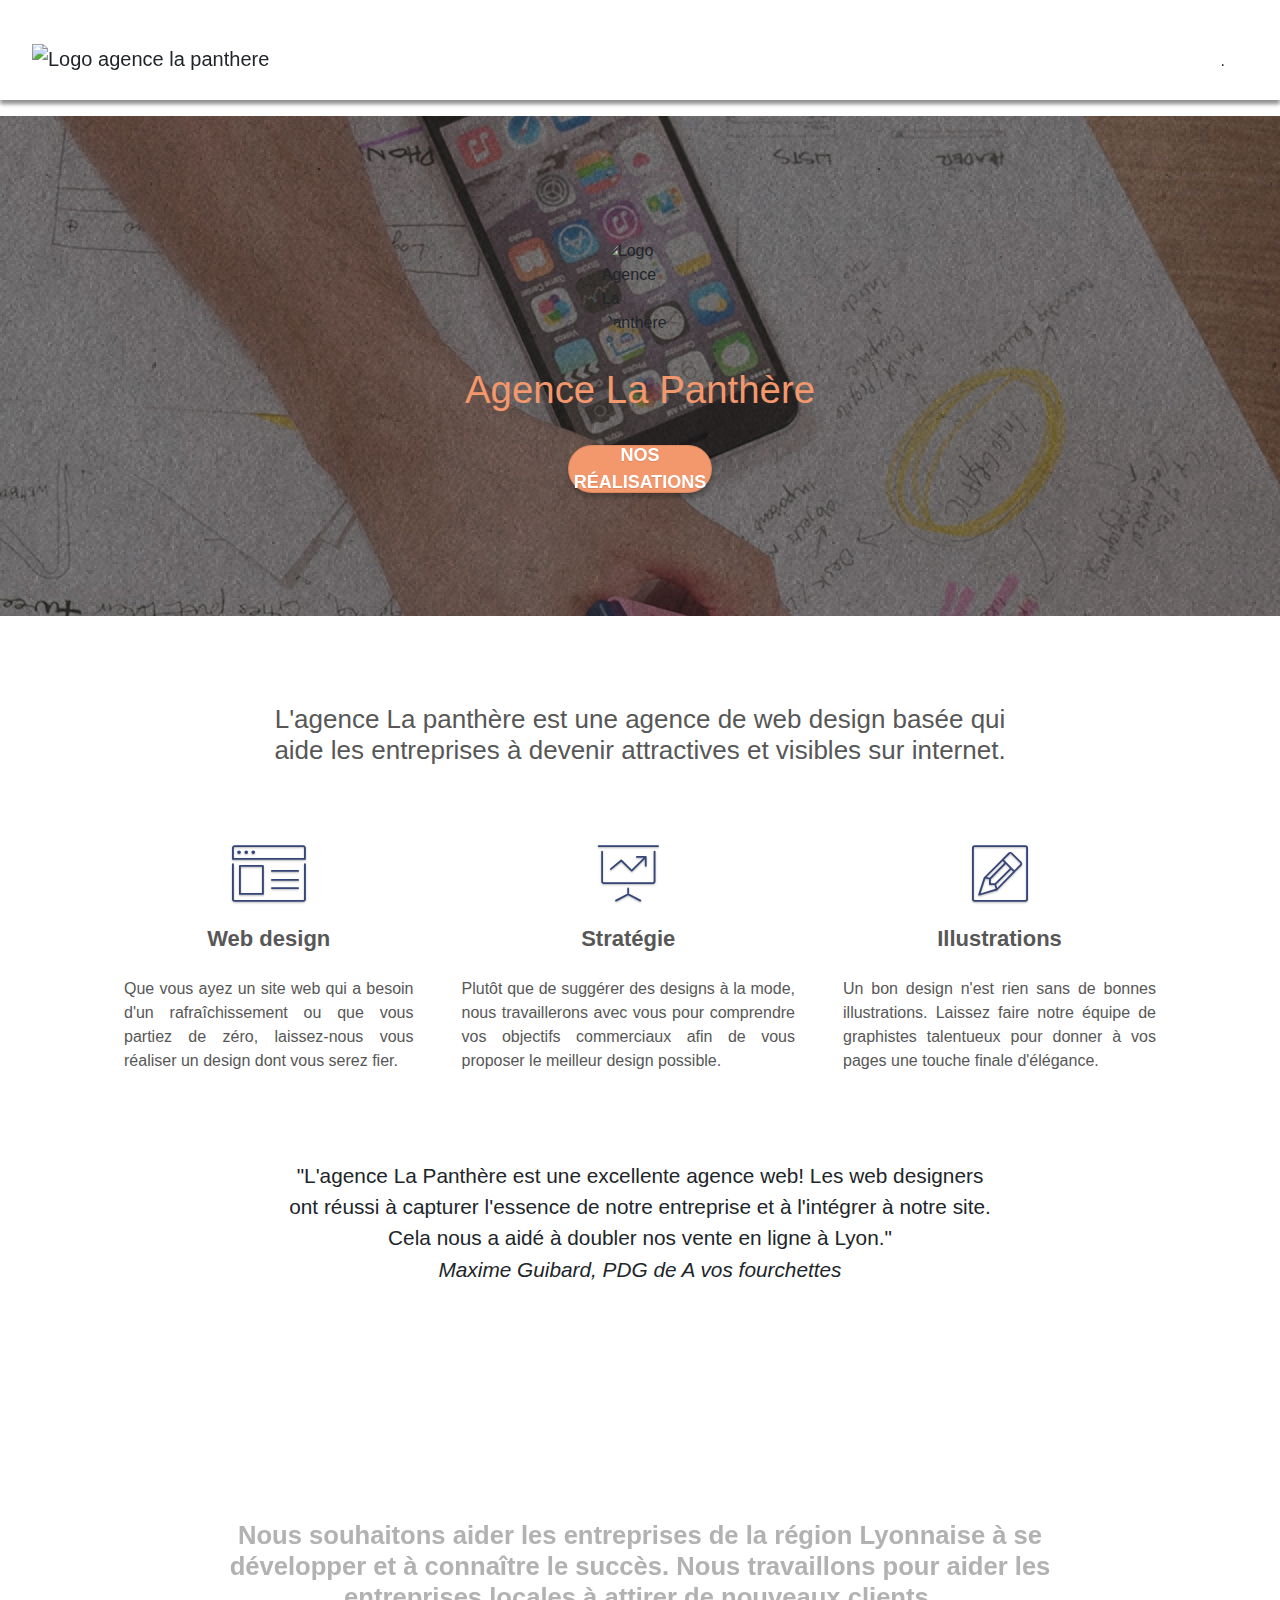
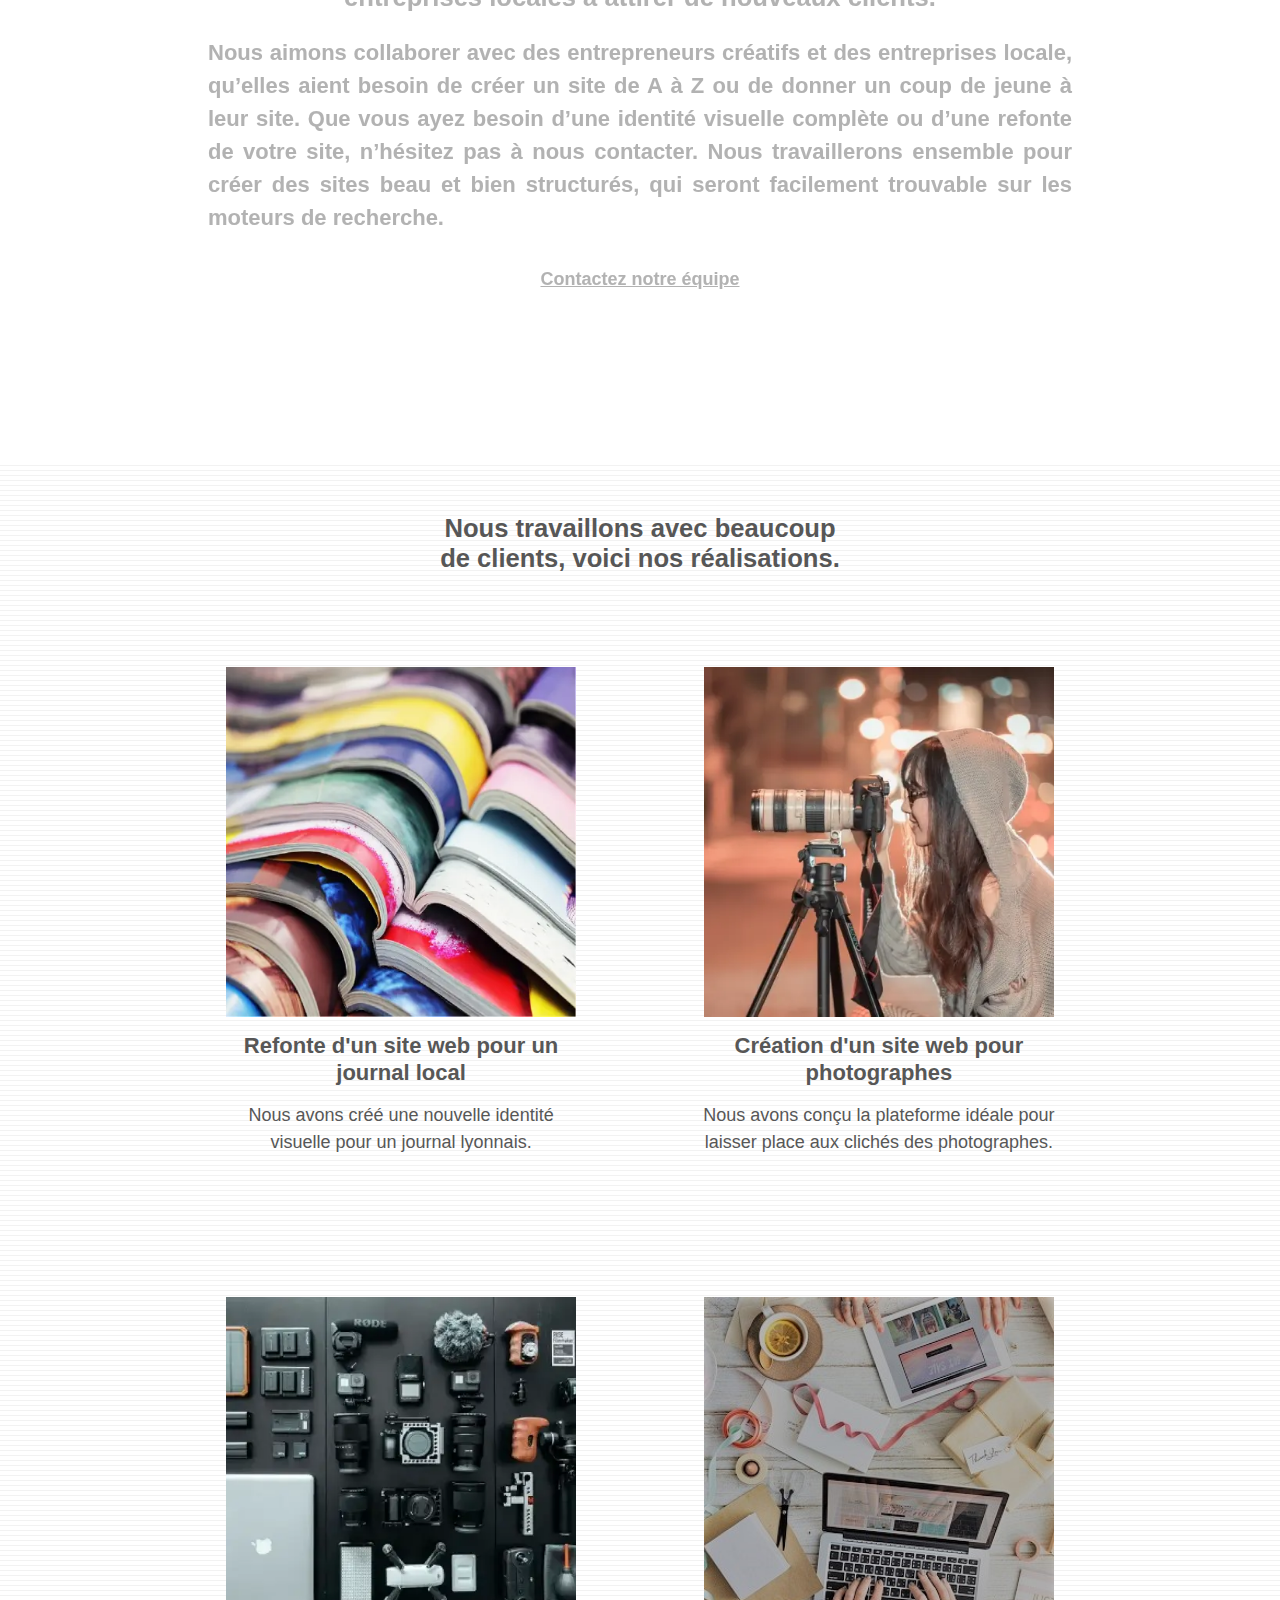
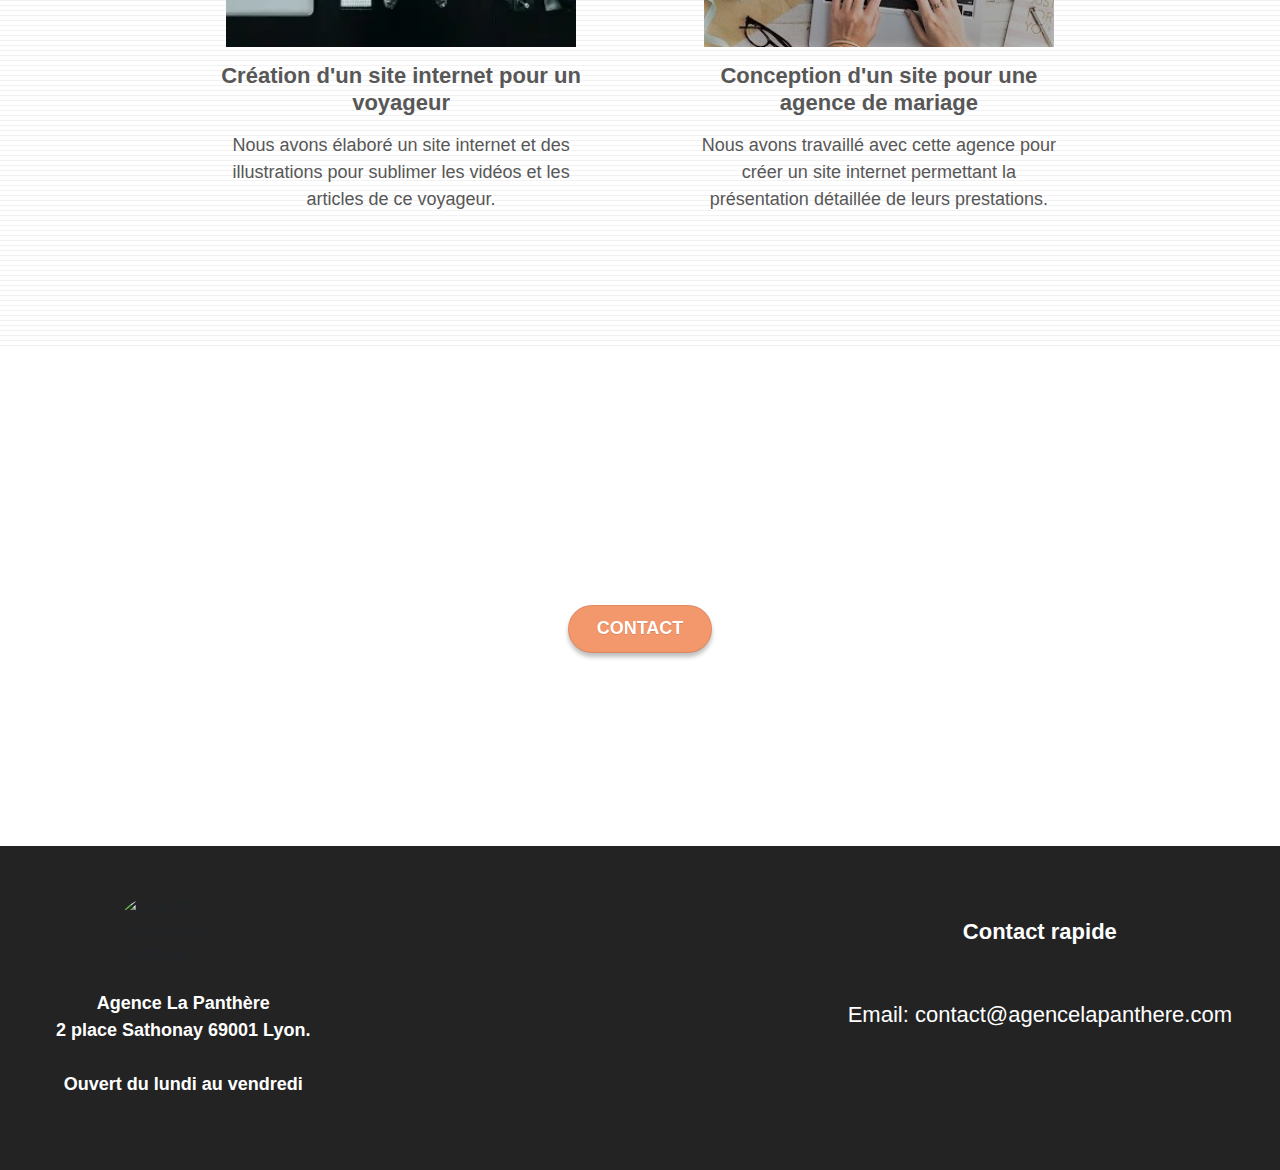
==== commit 0f000b6c: "mq" ====
--- a/index.html
+++ b/index.html
@@ -8,19 +8,20 @@
 	<meta name="keywords" content="agence web design lyon, agence web design">
 	<meta name="description"
 		content="L'agence La Panthère est une agence aidant les professionnels à augmenter leur visibilités sur internet">
-	<meta name="viewport" content="width=device-width, initial-scale=1.0">
+	<meta name="viewport" content="width=device-width, initial-scale=1.0, viewport-fit=cover">
 
 
 	<link rel="shortcut icon" type="image/png" href="favicon.jpg">
+	<link rel="preload" href="style.css" as="style">
+	<link rel="preload" href="./css/et-line.css" as="style">
 	<link rel="stylesheet" type="text/css" href="style.css">
-
 	<link rel="stylesheet" type="text/css" href="./css/et-line.css">
 
 	<script src="https://code.jquery.com/jquery-3.6.0.js"
-		integrity="sha256-H+K7U5CnXl1h5ywQfKtSj8PCmoN9aaq30gDh27Xc0jk=" crossorigin="anonymous"></script>
-	<script src="https://cdn.jsdelivr.net/npm/bootstrap@4.6.1/dist/js/bootstrap.min.js"></script>
+		integrity="sha256-H+K7U5CnXl1h5ywQfKtSj8PCmoN9aaq30gDh27Xc0jk=" crossorigin="anonymous" defer></script>
+	<script src="https://cdn.jsdelivr.net/npm/bootstrap@4.6.1/dist/js/bootstrap.min.js" defer></script>
 	<script src="https://kit.fontawesome.com/67fa93fe08.js" crossorigin="anonymous"></script>
-	<script src="./js/blocs.js"></script>
+	<script src="./js/blocs.js" defer></script>
 	<script src="./js/jquery.touchSwipe.js" defer></script>
 
 	<title>Agence La Panthère</title>
@@ -30,7 +31,6 @@
 <body>
 	<!-- header -->
 	<header id="box-container">
-
 		<nav class="nav-container">
 			<div class="navbar">
 				<div class="navbar-header">
@@ -38,11 +38,32 @@
 						<img src="img/agence-la-panthere-monochrome.svg" alt="Logo agence la panthere" />
 					</div>
 
-					<div class="navbar-collapse">
-						<a href="La-Panthere-formulaire-de-contact.html" class="a-header">
-							Contact
-						</a>
-					</div>
+					<button id="nav-toggle" type="button" class="ui-navbar-toggle navbar-toggle" data-toggle="collapse"
+						data-target=".navbar-1">.
+						<span class="icon-bar"></span>
+					</button>
+				</div>
+
+				<div class="collapse navbar-collapse navbar-1 special-dropdown-nav">
+					<ul class="site-navigation nav navbar-nav">
+						<li>
+							<a href="#intro-services" class="a-header">
+								Nos services
+							</a>
+						</li>
+
+						<li>
+							<a href="#title-informations" class="a-header">
+								Présentation
+							</a>
+						</li>
+
+						<li>
+							<a href="La-Panthere-formulaire-de-contact.html" class="a-header">
+								Contactez-nous
+							</a>
+						</li>
+					</ul>
 				</div>
 			</div>
 		</nav>
@@ -52,22 +73,18 @@
 	<!-- bloc-1-presentation -->
 	<main>
 		<section id="box-container">
-
 			<div class="bloc bgc-dark-slate-blue bg-banniere bloc-bg-texture texture-paper flex-centre">
-				<div class="container-logo-btn">
-
-					<div class="flex-centre">
-						<img src="img/logo-2.webp" class="center-block" 
-							srcset="img/webp/logo-174w.webp 174w, 
-								img/webp/logo-120w.webp 120w" 
-								alt="Logo Agence La Panthère" />
+				<div class="container-logo-btn container bloc-lg">
+
+					<div class="flex-box-img">
+						<img src="img/logo-2.webp" class="center-block" alt="Logo Agence La Panthère" />
 
 						<h1 class="hero-bloc-text">
 							Agence La Panthère
 						</h1>
 
 						<div class="btn-atomic-tangerine">
-							<a href="#portfolio" class="btn-homepage">portfolio</a>
+							<a href="#portfolio" class="btn-homepage">Nos réalisations</a>
 						</div>
 					</div>
 				</div>
@@ -78,7 +95,7 @@
 		<section id="box-container">
 			<div class="container-services">
 
-				<h2 class="intro-services">
+				<h2 id="intro-services">
 					L'agence La panthère est une agence de web design basée qui aide les entreprises à devenir
 					attractives et visibles sur internet.
 				</h2>
@@ -136,7 +153,7 @@
 		<aside id="box-container">
 			<div class="bloc bg-presentation bloc-bg-texture">
 				<div class="info-background">
-					<h2 class="title-informations">
+					<h2 id="title-informations">
 						Nous souhaitons aider les entreprises de la région Lyonnaise à se développer et à
 						connaître le succès. Nous travaillons pour aider les entreprises locales à attirer de nouveaux
 						clients.
@@ -158,7 +175,7 @@
 		</aside>
 
 		<!-- Portfolio section -->
-		<section id="box-container">
+		<section id="box-container-portfolio">
 			<div class="container-portfolio bloc bg-lines-h2-bg bg-repeat l-bloc">
 
 				<h2 id="portfolio">
@@ -171,12 +188,8 @@
 
 						<a href="#" data-lightbox="img/webp/books-250w.webp" data-gallery-id="gallery-1"
 							data-caption="Refonte d'un site web pour un journal local" data-frame="snapshot-lb">
-							<img src="img/webp/books-250w.webp"
-								srcset="img/webp/books-340w.webp 340w, 
-										img/webp/books-450w.webp 450w" 
-
-
-								alt="Photo du nouveau site fait par notre équipe pour un journal lyonnais"
+							<img src="img/webp/books-250w.webp" srcset="img/webp/books-340w.webp 340w, 
+										img/webp/books-450w.webp 450w" alt="Photo du nouveau site fait par notre équipe pour un journal lyonnais"
 								class="img-responsive img-size" />
 						</a>
 
@@ -189,17 +202,14 @@
 								Nous avons créé une nouvelle identité visuelle pour un journal lyonnais.
 							</p>
 						</div>
-					</figure> 
+					</figure>
 
 					<figure class="box-portfolio">
 
 						<a href="#" data-lightbox="img/webp/photograph-250w.webp" data-gallery-id="gallery-1"
 							data-caption="Création d'un site web pour photographes" data-frame="snapshot-lb">
-							<img src="img/webp/photograph-250w.webp" 
-								srcset="img/webp/photograph-340w.webp 340w,
-										img/webp/photograph-450w.webp 450w"
-							
-							class="img-responsive img-size"
+							<img src="img/webp/photograph-250w.webp" srcset="img/webp/photograph-340w.webp 340w,
+										img/webp/photograph-450w.webp 450w" class="img-responsive img-size"
 								alt="Photo de la création d'un site web pour photographes" />
 						</a>
 
@@ -223,10 +233,8 @@
 
 						<a href="#" data-lightbox="img/webp/materials-250w.webp" data-gallery-id="gallery-1"
 							data-caption="Création d'un site internet pour un voyageur" data-frame="snapshot-lb">
-							<img src="img/webp/materials-250w.webp" 
-								srcset="img/webp/materials-340w.webp 340w,
-										img/webp/materials-450w.webp 450w"
-							class="img-responsive img-size"
+							<img src="img/webp/materials-250w.webp" srcset="img/webp/materials-340w.webp 340w,
+										img/webp/materials-450w.webp 450w" class="img-responsive img-size"
 								alt="Photo de la création d'un site web pour voyageur" />
 						</a>
 
@@ -265,7 +273,7 @@
 				</div>
 
 			</div>
-		</section> 
+		</section>
 
 		<!--Contact-->
 		<aside id="box-container">
@@ -283,7 +291,7 @@
 				</div>
 			</div>
 		</aside>
-	</main> 
+	</main>
 
 	<!--Footer-->
 	<footer id="box-container">
@@ -291,67 +299,46 @@
 
 			<div class="footer-box">
 				<div class="box-logo-adresse">
-					<img src="./img/webp/logo-174w.webp" 
-						srcset="img/webp/logo-174w.webp 174w, 
-								img/webp/logo-120w.webp 120w"
-
-					alt="Logo de l'agence La Panthère" class="img-footer">
+					<img src="img/logo-2.webp" alt="Logo de l'agence La Panthère" class="img-footer">
 
 					<address class="agency-adresse">
 						Agence La Panthère <br> 2 place Sathonay 69001 Lyon. <br> <br>
 						Ouvert du lundi au vendredi
 					</address>
-				</div> 
-
-				<!--<div class="footer-list">
-					 <div class="box-li-trust">
-						<h3 class="trust">
-							Ils nous ont fait confiance
-						</h3>
-
-						<a>
-							<ul class="p-link">
-								<li>Voiture</li>
-								<li>Pizza</li>
-								<li>Ma toiture</li>
-								<li>Immobilier Seo</li>
-							</ul>
-						</a>
-					</div> 
-				</div>-->
-
-				<!-- <div class="quick-contact">
+				</div>
+
+				<div class="quick-contact">
 					<h3 class="contact">
 						Contact rapide
 					</h3>
 
 					<a href="mailto:contact@agencelapanthere.com" class="mail">Email: contact@agencelapanthere.com</a>
-
-
-					<div class="social-links">
-						<div class="social-box">
-							<a href="https://twitter.com/">Twitter
-								<span class="fa fa-twitter icon-md social"></span>
-							</a>
-
-							<a href="https://facebook.com/"> Facebook
-								<span class="fa fa-facebook icon-md social"></span>
-							</a>
-
-							<a href="https://dribbble.com/">Dribble
-								<span class="fa fa-dribbble icon-md social"></span>
-							</a>
-
-							<a href="https://instagram.com/">Instagram
-								<span class="fa fa-instagram icon-md social"></span>
-							</a>
-						</div>
-					</div>
-
-				</div> -->
-			<!-- </div>
+				
+
+				<div class="social-links">
+					<div class="social-box">
+						<a href="https://twitter.com/">Twitter
+							<span class="fa fa-twitter icon-md social"></span>
+						</a>
+
+						<a href="https://facebook.com/"> Facebook
+							<span class="fa fa-facebook icon-md social"></span>
+						</a>
+
+						<a href="https://dribbble.com/">Dribble
+							<span class="fa fa-dribbble icon-md social"></span>
+						</a>
+
+						<a href="https://instagram.com/">Instagram
+							<span class="fa fa-instagram icon-md social"></span>
+						</a>
+					</div>
+				</div>
+
+			</div>
+			</div>
 		</div>
-	</footer> -->
+	</footer>
 
 </body>
 
--- a/style.css
+++ b/style.css
@@ -1,5 +1,6 @@
 @import url(./css/variable.css);
 @import url(https://cdn.jsdelivr.net/npm/bootstrap@4.6.1/dist/css/bootstrap.min.css);
+
 
 body {
     box-sizing: border-box;
@@ -22,18 +23,13 @@
 label,
 .btn,
 .hero-bloc-text,
-.intro-services {
+#intro-services {
     font-family: "helvetica";
     font-weight: 400;
     color: #575757 !important;
 }
 
 
-/* .h1 {
-    font-size: 20px;
-    font-family: "Open Sans";
-} */
-
 
 /* Orange Button */
 .btn-atomic-tangerine {
@@ -42,14 +38,14 @@
     align-items: center;
     background: #F3976C;
     border-radius: 40px;
-    height: 42px;
+    height: 48px;
     width: 144px;
     border: 1px solid rgba(0, 0, 0, .08);
     border-bottom-color: rgba(0, 0, 0, .1);
     text-shadow: 0 1px 0 rgba(0, 0, 1, .1);
     box-shadow: 0 1px 3px rgba(0, 0, 1, .25), inset 0 1px 0 0 rgba(255, 255, 255, .15);
     color: #232323 !important;
-    font-size: 20px;
+
     font-weight: 400;
     margin: 16px;
     box-shadow: 0px 4px 4px rgba(0, 0, 0, 0.25);
@@ -92,12 +88,14 @@
 }
 
 
-#box-container {
-    display: flex;
-    justify-content: center;
-    align-items: center;
-    width: 100%;
-}
+a,
+button {
+    transition: all .3s ease-in-out;
+    outline: none !important;
+}
+
+
+
 
 
 /* header part */
@@ -105,59 +103,68 @@
     display: flex;
     justify-content: center;
     align-items: center;
-
+    width: 100%
 }
 
 .nav-container {
+    min-width: 100%;
+    margin: 16px;
+}
+
+.navbar {
+    display: flex;
+    justify-content: space-between;
+    align-items: center;
     width: 100%;
+    box-shadow: 0px 4px 4px rgba(0, 0, 0, 0.25), 0px 4px 4px rgba(0, 0, 0, 0.25);
+    -webkit-backdrop-filter: blur(4px);
+        backdrop-filter: blur(4px);
+}
+
+
+.navbar-header {
+    display: flex;
+    justify-content: space-between;
+    align-items: center;
     margin: 16px;
-}
-
-.navbar {
-    width: auto;
-    display: flex;
-    justify-content: space-between;
+    width: 100%;
+}
+
+.navbar-brand, img {
+    width: 30vw;
     height: auto;
-    z-index: 1;
-}
-
-
-.navbar-header {
-    display: flex;
-    justify-content: space-between;
-    align-items: center;
-    width: 90%;
-    margin: 16px;
-}
-
-.navbar-brand img {
-    width: 28vw;
-    height: 7vh;
     padding: 0;
 }
 
-/* .navbar-nav a:hover,
-.navbar-nav a:focus {
-    background: transparent;
-} */
+.navbar-toggle{
+    all: unset;
+}
+
 
 .navbar-collapse {
-    display: flex;
-    justify-content: flex-end;
-    align-items: center;
-    height: 100%;
-}
+    overflow-x: visible;
+    -webkit-overflow-scrolling: touch;
+    position: static;
+    top: 100%;
+    left: 0;
+    transition: all .3s ease-in-out;
+    display: block;
+    height: auto;
+    background-color: #fff;
+    
+} 
 
 .a-header {
-    font-size: clamp(20px, 5vw, 24px);
+    font-size: clamp(18px, 2vw, 20px);
     color: #232323 !important;
     text-decoration: none !important;
-}
-
-/* .navbar-toggle:hover {
-    background: transparent!important;
-} */
-
+    width: 90%;
+    margin: 0 16px 0 16px;
+}
+
+.a-header:hover{
+    font-weight: 800 !important;
+}
 
 /* section 1 */
 .container-logo-btn {
@@ -165,15 +172,16 @@
     display: flex;
     justify-content: center;
     align-items: center;
-    height: 450px;
+    height: auto;
     z-index: 20;
 }
 
 .hero-bloc-text {
-    font-size: clamp(24px, 3vw, 40px);
+    font-size: clamp(22px, 3vw, 40px);
     color: #F3976C !important;
     padding: 16px;
     margin: 0;
+    width: 100%;
 }
 
 .bloc {
@@ -192,25 +200,28 @@
 .btn-homepage {
     color: #FFFFFF !important;
     text-transform: uppercase;
-    font-size: clamp(16px, 3vw, 18px);
+    font-size: clamp(16px, 2vw, 18px);
     font-weight: 600;
+    text-align: center;
+    padding: 8px;
 }
 
 button {
     outline: none !important;
 }
 
-.flex-centre {
+.flex-centre, .flex-box-img {
     display: flex;
     flex-direction: column;
     justify-content: center;
     align-items: center;
-}
-
-
-.center-block {
-    width: 148px;
-    height: 156px;
+    width: 100%;
+}
+
+
+.center-block{
+    width: 20%;
+    height: 20%;
     margin: 16px;
     border-radius: 45%;
 }
@@ -228,9 +239,9 @@
     margin: 40px;
 }
 
-.intro-services {
+#intro-services {
     align-self: center;
-    width: 60%;
+    width: 70%;
     text-align: center;
     font-size: clamp(20px, 3vw, 26px);
     padding: 32px;
@@ -289,7 +300,7 @@
 
 .info-background {
     padding: 40px;
-    width: 60%;
+    width: 80%;
     margin: 32px;
     display: flex;
     flex-direction: column;
@@ -298,7 +309,7 @@
     z-index: 2;
 }
 
-.title-informations {
+#title-informations {
     font-size: clamp(22px, 2vw, 28px);
     color: var(--bg-nav) !important;
     font-weight: 700;
@@ -344,6 +355,15 @@
 
 
 /* Portfolio section */
+
+#box-container-portfolio{
+    display: flex;
+    flex-direction: column;
+    justify-content: center;
+    align-items: center;
+    background-image: url("img/lines-h2-bg.webp");
+}
+
 .container-portfolio {
     width: var(--breakpoint-desktop);
     display: flex;
@@ -357,10 +377,6 @@
     background: repeat;
 }
 
-.bg-lines-h2-bg {
-    background-image: url("img/lines-h2-bg.webp");
-    width: 100%;
-}
 
 #portfolio {
     font-size: clamp(20px, 2vw, 26px);
@@ -484,7 +500,7 @@
 }
 
 .modal-body {
-    width: 70%;
+    width: 90%;
     height: 70%;
     display: flex;
     flex-direction: column;
@@ -493,8 +509,9 @@
 }
 
 #lightbox-image {
-    width: 80%;
-    height: 80%;
+    max-width: 75%;
+    min-height: 80%;
+    max-height: 90%;
     border-radius: 16px;
     box-shadow: 0px 8px 8px rgba(0, 0, 0, 0.25);
 }
@@ -526,61 +543,30 @@
 .close-lightbox:hover,
 .next-lightbox:hover,
 .prev-lightbox:hover {
-    opacity: 1;
-    color: rgba(14, 13, 13, 0.8);
-}
-
-.prev-lightbox::before {
-    content: "\f0d9";
-    font-size: 32px;
-    font-family: "font awesome 5 free";
-    font-weight: 900;
-    color: #000;
+    opacity: 1.0;
+    color: #FFF;
+}
+
+.next-lightbox,
+.prev-lightbox {
+    font-size: 20px;
+    color: rgba(255, 255, 255, .9);
     background: rgba(0, 0, 0, .5);
     transition: all .2s ease-in-out;
     position: absolute;
     top: 40%;
     z-index: 1;
     opacity: 0.4;
-    padding: 0 16px;
-    left: 4% !important;
-    border-radius: 8px 0 0 8px;
-}
-
-.next-lightbox::before {
-    content: "\f0da";
-    font-size: 32px;
-    font-family: "font awesome 5 free";
-    font-weight: 900;
-    color: #000;
-    background: rgba(0, 0, 0, .5);
-    transition: all .2s ease-in-out;
-    position: absolute;
-    top: 40%;
-    z-index: 1;
-    opacity: 0.4;
-    padding: 0 16px;
-    right: 4% !important;
-    border-radius: 0 8px 8px 0;
-}
-
-.next-lightbox:hover::before {
-    content: "\f0da";
-    opacity: 1;
-    color: #000;
-}
-
-
-.prev-lightbox:hover::before {
-    content: "\f0d9";
-    opacity: 1;
-    color: #000;
-}
-
-.fa-chevron-right,
-.fa-chevron-left {
-    display: none;
-    visibility: hidden;
+}
+
+.next-lightbox {
+    padding: 8px;
+    right: 25px;
+}
+
+.prev-lightbox {
+    padding: 8px;
+    left: 25px;
 }
 
 
@@ -638,20 +624,17 @@
     justify-content: center;
     align-items: center;
     width: auto;
-    height: 40vh;
-    background: rgba(243, 151, 108, 0.46);
-    box-shadow: inset 4.37333px -4.37333px 4.37333px rgba(182, 182, 182, 0.382),
-        inset -4.37333px 4.37333px 4.37333px rgba(35, 35, 35, 0.382);
 }
 
 .img-footer {
-    width: 120px;
-    height: 120px;
+    width: 50%;
+    height: 50%;
     padding: 8px;
+    border-radius: 40%;
 }
 
 .agency-adresse {
-    font-size: 16px;
+    font-size: clamp(16px, 2vw, 18px);
     color: var(--bg-nav);
     text-align: center;
     padding: 16px;
@@ -659,26 +642,7 @@
 }
 
 
-
-.footer-list {
-    display: flex;
-    flex-direction: column;
-    justify-content: center;
-    align-items: center;
-    width: 35%;
-    height: 40vh;
-    margin-left: 32px;
-}
-
-.box-li-trust {
-    height: 25vh;
-    width: 100%;
-    align-self: flex-start;
-}
-
-.trust,
 .contact {
-    font-size: 18px;
     color: #BFBFBF !important;
     font-weight: 700;
     width: auto;
@@ -689,13 +653,14 @@
     flex-direction: column;
     justify-content: space-between;
     align-items: center;
-    width: 30%;
-    height: 25vh;
-}
-
-.mail {
-    font-size: 16px;
+    height: 80%;
+    max-width: 90%;
+}
+
+.mail, .contact {
+    font-size: clamp(18px, 2vw, 22px);
     color: #fff !important;
+    padding: 8px;
 }
 
 .mail:hover,
@@ -759,20 +724,28 @@
     display: flex;
     justify-content: space-between;
     align-items: center;
+    width: 60%;
 }
 
 .social-box {
     display: flex;
     justify-content: space-between;
     align-items: center;
-    width: 80%;
     font-size: 0;
-}
-
+    width: 100%;
+}
+
+
+
+.icon-md{
+    font-size: clamp(22px, 2vw, 28px);
+    color: #fff !important;
+}
 .social {
     align-self: center;
     color: #fff !important;
     padding: 16px;
+
 }
 
 .social:hover {
@@ -976,7 +949,7 @@
 .address-footer {
     font-size: clamp(16px, 2vw, 18px);
     margin: 16px;
-    color: #000000;
+    color: #20130E;
     font-weight: 500;
 }
 
@@ -992,21 +965,6 @@
     cursor: pointer;
 }
 
-.d-bloc .icon-round,
-.d-bloc .icon-square,
-.d-bloc .icon-rounded,
-.d-bloc .icon-semi-rounded-a,
-.d-bloc .icon-semi-rounded-b {
-    border-color: rgba(255, 255, 255, .9);
-}
-
-.d-bloc .divider-h span {
-    border-color: rgba(255, 255, 255, .2);
-}
-
-.d-bloc #navbar-toggle .icon-bar {
-    background: rgba(255, 255, 255, 1);
-}
 
 
 /* Media queries */
@@ -1024,21 +982,18 @@
         height: 5vh;
     }
 
-    .a-header {
-        font-size: clamp(18px, 3vw, 22px);
-    }
 
     .container-logo-btn {
         width: 100%;
         height: 40vh;
     }
 
-    .hero-bloc-text {
-        font-size: clamp(28px, 3vw, 40px);
+    .hero-bloc-text{
+        text-align: center;
     }
 
     .btn-homepage {
-        font-size: clamp(14px, 3vw, 16px);
+        font-size: clamp(14px, 2vw, 16px);
     }
 
     .center-block {
@@ -1052,8 +1007,7 @@
         width: 100%;
     }
 
-    .intro-services {
-        font-size: clamp(20px, 2vw, 24px);
+    #intro-services {
         margin-top: 40px;
         width: 70%;
         padding: 32px 24px 24px 24px;
@@ -1077,7 +1031,7 @@
         padding: 0;
     }
 
-    .title-informations {
+    #title-informations {
         font-size: clamp(20px, 3vw, 24px);
         padding-bottom: 24px;
     }
@@ -1091,8 +1045,8 @@
     /* portfolio section */
 
     .container-portfolio {
-        width: 105vw !important;
-        ;
+        width: 100vw !important;
+
     }
 
     #portfolio {
@@ -1101,13 +1055,13 @@
     }
 
     .tight-width-whitespace {
-        height: 60vh;
+        height: 70vh;
         width: 95vw;
     }
 
     .box-portfolio {
         width: 80vw;
-        height: 58vh !important;
+        height: 65vh !important;
         margin: 16px;
     }
 
@@ -1122,18 +1076,24 @@
 
     #lightbox-modal {
         width: 100% !important;
-        height: 99%;
+        height: 100%;
         display: flex;
         justify-content: center;
-        align-items: center;
-        overflow: hidden;
+        overflow-y: hidden;
     }
 
     .modal-dialog {
-        max-width: 100%;
-    }
+        width: 90%;
+        height: 100%;
+    }
+
     .modal-body {
-        width: 100%;
+        height: 100%;
+        width: 90%;
+    }
+
+    .modal-content {
+        width: 80%;
     }
 
     #lightbox-image {
@@ -1142,26 +1102,17 @@
         margin: 16px;
     }
 
-
     .img-responsive {
         width: 320px;
     }
 
-    .prev-lightbox::before {
-        content: "\f0d9";
-        padding: 0 16px;
-        left: 5%;
-    }
-
-    .fa-chevron-right,
-    .fa-chevron-left {
-        display: none;
-        visibility: hidden;
-    }
-
+    .prev-lightbox,
+    .next-lightbox {
+        padding: 8px;
+        border-radius: 2px;
+    }
 
     /* contact form */
-
     .box-header {
         width: 90%;
     }
@@ -1212,69 +1163,80 @@
     .nav-container {
         background-color: var(--clr-tangerine);
         margin: 0;
-        height: 100px;
-        z-index: 9999;
-        /* position: fixed; */
+
+    }
+
+    .a-header {
+        font-size: clamp(16px, 2vw, 20px);
+        color: #fff !important;
+        text-decoration: none !important;
+        width: 90%;
+        margin: 0 16px 0 16px;
+    }
+
+    .a-header:hover{
+        font-weight: 800 !important;
+        color: #232323 !important;
+    }
+    
+
+
+    .navbar-collapse{
+        background-color: var(--clr-tangerine);
+        overflow-x: visible;
+        -webkit-overflow-scrolling: touch;
+        position: static;
+        top: 100%;
+        left: 0;
+        transition: all .3s ease-in-out;
+        display: block;
+        height: auto;
     }
 
     .navbar {
-        display: flex;
-        justify-content: space-between;
-        align-items: center;
-        height: 100px;
+        max-width: 100%;
+        box-shadow: 0px 4px 4px rgba(0, 0, 0, 0.25), 0px 4px 4px rgba(0, 0, 0, 0.25);
+        -webkit-backdrop-filter: blur(4px);
+            backdrop-filter: blur(4px);
     }
 
     .navbar-header {
         height: 100%;
-        width: 90%;
-        margin: 0;
-        display: flex;
-        justify-content: space-between;
-        align-items: center;
-    }
-
-    .navbar-brand img {
-        font-size: 40px;
-        height: 100%;
-        align-self: center !important;
-        margin: 0;
-        /* A revoir celui-là */
-    }
-
-
-    .a-header {
-        visibility: hidden;
-    }
-
-    .a-header::before {
-        content: "\f1d8";
-        visibility: visible;
-        clip: auto;
-        font-family: "font awesome 5 free";
-        font-weight: 900;
-        font-size: clamp(18px, 2vw, 24px);
-        padding: 8px;
-        align-self: flex-end;
-    }
-
+        width: 100%;
+        margin: 8px;
+    }
+
+    .navbar-brand, img {
+        width: 35vw;
+        height: 5vh;
+    }
+
+    .flex-box-img {
+        width:auto;
+    }
 
     .container-logo-btn {
+        width: 100% !important;
+        height: auto;
+    }
+
+    .hero-bloc-text{
         width: 100%;
-        height: 250px;
-    }
-
+        text-align: center;
+    }
     .center-block {
         width: 120px;
         height: 130px;
     }
 
 
+
     /* services */
     .container-services {
         width: 100%;
     }
 
-    .intro-services {
+    #intro-services {
         width: 100%;
         padding: 32px 8px 24px 8px;
 
@@ -1307,7 +1269,7 @@
         margin: 16px;
     }
 
-    .title-informations {
+    #title-informations {
         text-align: justify;
         padding-bottom: 24px;
     }
@@ -1341,38 +1303,41 @@
     }
 
     #lightbox-modal {
-        width: 99%;
-        height: 99%;    
-        left: 20%;
-        border: 1px solid red;
+        width: 100%;
+        height: 100%;
     }
 
     .modal-dialog {
         height: 100%;
-        max-width: 60%;
-        align-self: center;
+        max-width: 100%;
         margin: 0;
-        border: 1px solid red;
     }
 
     .modal-content {
-        max-height: 70%;
-        max-width: 100%;
+        height: 60%;
+        max-width: 98%;
+        min-width: 90%;
         border-radius: 24px !important;
         display: flex;
         flex-direction: column;
         justify-content: center;
         align-items: center;
-        position: unset;
-    }
+    }
+
     #lightbox-image {
-        width: 80%;
-        height: 80%;
+        min-width: 80%;
+        max-width: 95%;
+        min-height: 80%;
+        max-height: 95%;
+        -o-object-fit: cover;
+        object-fit: cover;
+        -o-object-position: center;
+        object-position: center;
     }
 
     .modal-body {
-        width: 90%;
-        height: 70%;
+        width: 95%;
+        height: 90%;
         display: flex;
         flex-direction: column;
         justify-content: space-between;
@@ -1384,20 +1349,67 @@
         height: 250px;
     }
 
-    .prev-lightbox::before,
-    .next-lightbox::before {
-        font-size: 30px;
-        padding: 0 12px;
+    .prev-lightbox {
+        top: 85%;
+        left: 2%;
+        padding: 8px;
+        border-radius: 2px;
+        font-size: clamp(16px, 2vw, 20px);
+        color: #000000;
+        opacity: 1;
+    }
+
+    .next-lightbox {
+        top: 85%;
+        right: 2%;
+        padding: 8px;
+        border-radius: 2px;
+        font-size: clamp(16px, 2vw, 20px);
+        font-size: 16px;
+        color: #000000;
+        opacity: 1;
     }
 
     .close-lightbox {
         margin: 8px;
-    }
-
-    .fa-chevron-right,
-    .fa-chevron-left {
-        display: none;
-        visibility: hidden;
+        font-size: 26px;
+        padding-bottom: 8px;
+    }
+
+    .lightbox-caption {
+        width: 80%;
+    }
+    
+    .footer-box{
+        display: flex;
+        flex-direction: column !important;
+        justify-content: center;
+        width: auto;
+        margin: 24px;
+    }
+    
+    .bgc-atomic-tangerine{
+        display: flex;
+        flex-direction: column !important;
+        justify-content: center;
+        width: 100%;
+    }
+
+	.box-logo-adresse{
+        display: flex;
+        justify-content: center;
+        align-items: center;
+    }	
+
+    .mail, .contact {
+        font-size: clamp(16px, 2vw, 22px);
+        color: #fff !important;
+        padding: 8px;
+        text-align: center;
+    }
+
+    .social-links{
+        width: 90%;
     }
 
 }
@@ -1417,211 +1429,3 @@
     }
 } */
 
-/* @media (max-width: 991px) {
-    .container {
-        width: 100%;
-    }
-
-    .b-parallax {
-        background-attachment: scroll;
-    }
-
-    #hero-bloc {
-        overflow-x: hidden;
-        position: relative;
-    }
-
-    .bloc {
-        padding-left: constant(safe-area-inset-left);
-        padding-right: constant(safe-area-inset-right);
-    }
-
-    .bloc-group,
-    .bloc-group .bloc {
-        display: block;
-        width: 100%;
-    }
-
-    .bloc-fill-screen .fill-bloc-top-edge,
-    .bloc-fill-screen .fill-bloc-bottom-edge {
-        padding: 0 20px;
-        padding-left: constant(safe-area-inset-left);
-        padding-right: constant(safe-area-inset-right);
-    }
-} */
-
-/* @media (max-width: 767px) { */
-
-/* .page-container {
-        overflow-x: hidden;
-        position: relative;
-    } */
-/* h1,
-    h2,
-    h3,
-    h4,
-    h5,
-    h6,
-    p,
-    #disqus_thread {
-        padding-left: 10px !important;
-        padding-right: 10px !important;
-    }
-
-    .b-parallax {
-        background-attachment: scroll;
-    }
-
-    .navbar .nav {
-        padding-top: 0;
-        border-top: 1px solid rgba(0, 0, 0, .2);
-        float: none !important;
-    } */
-
-/* .navbar.row {
-        margin-left: 0;
-        margin-right: 0;
-    } */
-/* .site-navigation {
-        position: inherit;
-        transform: none;
-        -webkit-transform: none;
-        -ms-transform: none;
-    } */
-
-/* .nav > li {
-        margin-top: 0;
-        border-bottom: 1px solid rgba(0, 0, 0, .1);
-        background: rgba(0, 0, 0, .05);
-        text-align: left;
-        padding-left: 15px;
-        width: 100%;
-    }
-    .nav > li:hover {
-        background: rgba(0, 0, 0, .08);
-    } */
-/* .dropdown .dropdown a .caret {
-        float: none;
-        margin: 5px 0 0 10px !important;
-        border: 4px solid black;
-        border-bottom-color: transparent;
-        border-right-color: transparent;
-        border-left-color: transparent;
-    } */
-
-/* #hero-bloc .navbar .nav {
-        background: rgba(0, 0, 0, .8);
-    }
-
-    #hero-bloc .navbar .nav a {
-        color: rgba(255, 255, 255, .6);
-    }
-
-    .hero {
-        padding: 50px 0;
-    }
-
-    .hero-nav {
-        left: -1px;
-        right: -1px;
-    } */
-/* 
-    .navbar-collapse {
-        padding: 0;
-        overflow-x: hidden;
-        box-shadow: none;
-    }
-
-    /* .navbar-brand img {
-        max-height: 40px;
-        width: auto;
-    } */
-
-/* .navbar-header {
-        float: none;
-        width: 100%;
-        margin: 8px;
-    }
-
-    .nav-invert .navbar-toggle {
-        float: left;
-        margin-left: 10px;
-    }
-
-    .bloc {
-        padding-left: 0;
-        padding-right: 0;
-    }
-
-    .bloc-xxl,
-    .bloc-xl {
-        padding: 40px 0;
-    } */
-
-/* .bloc-md {
-        padding-left: 0;
-        padding-right: 0;
-    } */
-/* 
-    .bloc-tile-2 .container,
-    .bloc-tile-3 .container,
-    .bloc-tile-4 .container,
-    .bloc-fill-screen .fill-bloc-top-edge,
-    .bloc-fill-screen .fill-bloc-bottom-edge {
-        padding-left: 0;
-        padding-right: 0;
-    }
-
-    .a-block {
-        padding: 0 10px;
-    }
-
-    .btn-dwn {
-        display: none;
-    }
-
-    .voffset {
-        margin-top: 5px;
-    }
-
-    .voffset-md {
-        margin-top: 20px;
-    } */
-
-/* .voffset-lg {
-        margin-top: 30px;
-    } */
-
-/* form {
-        padding: 5px;
-    } */
-/* 
-    .close-lightbox {
-        display: inline-block;
-    }
-
-    .blocsapp-device-iphone5 {
-        background-size: 216px 425px;
-        padding-top: 60px;
-        width: 216px;
-        height: 425px;
-    }
-
-    .blocsapp-device-iphone5 img {
-        width: 180px;
-        height: 320px;
-    }
-}
-
-@media (max-width: 400px) {
-    .bloc {
-        padding-left: 0;
-        padding-right: 0;
-    }
-}
-
-@media (max-width: 767px) {
-    .bloc-mob-center-text {
-        text-align: center;
-    }
-} */--- a/css/et-line.css
+++ b/css/et-line.css
@@ -1,7 +1,7 @@
 @font-face {
     font-family: et-line;
     src: url(../fonts/et-line.svg);
-    src: url(../fonts/et-line.eot?#iefix) format('embedded-opentype'), url(../fonts/et-line.woff) format('woff'), url(../fonts/et-line.ttf) format('truetype'), url(../fonts/et-line.svg#et-line) format('svg');
+    src: url(../fonts/et-line.eot?#iefix) format('embedded-opentype'), url(../fonts/et-line.ttf) format('truetype'), url(../fonts/et-line.svg#et-line) format('svg');
     font-weight: 400;
     font-style: normal
 }
@@ -48,7 +48,11 @@
     content: "\e00e";
 }
 
-
+a[data-lightbox]:hover::before{
+    content: "\f424";
+    font-family: "font awesome 5 free";
+    font-weight: 900;
+}
 
 .et-icon-facebook:before {
     content: "\e05d";
@@ -60,20 +64,28 @@
 
 
 .et-icon-twitter:before {
-    content: "\e05e"
+    content: "\e05e";
 }
 
 
 .et-icon-tumblr:before {
-    content: "\e061"
+    content: "\e061";
 }
 
 .et-icon-linkedin:before {
-    content: "\e062"
+    content: "\e062";
 }
 
 .et-icon-dribbble:before {
-    content: "\e063"
+    content: "\e063";
+}
+
+.icon-bar::before{
+    content: "\f0c9";
+    font-family: "font awesome 5 free";
+    font-weight: 900;
+    background-color: transparent;
+    font-size: clamp(22px, 2vw, 24px);
 }
 
 .sr-only {
@@ -84,7 +96,6 @@
     margin: -1px;
     overflow: hidden;
     clip: rect(0, 0, 0, 0);
-    border: 0
 }
 
 .sr-only-focusable:active,
@@ -94,5 +105,5 @@
     height: auto;
     margin: 0;
     overflow: visible;
-    clip: auto
+    clip: auto;
 }--- a/style.css
+++ b/style.css
@@ -1,5 +1,6 @@
 @import url(./css/variable.css);
 @import url(https://cdn.jsdelivr.net/npm/bootstrap@4.6.1/dist/css/bootstrap.min.css);
+
 
 body {
     box-sizing: border-box;
@@ -22,18 +23,13 @@
 label,
 .btn,
 .hero-bloc-text,
-.intro-services {
+#intro-services {
     font-family: "helvetica";
     font-weight: 400;
     color: #575757 !important;
 }
 
 
-/* .h1 {
-    font-size: 20px;
-    font-family: "Open Sans";
-} */
-
 
 /* Orange Button */
 .btn-atomic-tangerine {
@@ -42,14 +38,14 @@
     align-items: center;
     background: #F3976C;
     border-radius: 40px;
-    height: 42px;
+    height: 48px;
     width: 144px;
     border: 1px solid rgba(0, 0, 0, .08);
     border-bottom-color: rgba(0, 0, 0, .1);
     text-shadow: 0 1px 0 rgba(0, 0, 1, .1);
     box-shadow: 0 1px 3px rgba(0, 0, 1, .25), inset 0 1px 0 0 rgba(255, 255, 255, .15);
     color: #232323 !important;
-    font-size: 20px;
+
     font-weight: 400;
     margin: 16px;
     box-shadow: 0px 4px 4px rgba(0, 0, 0, 0.25);
@@ -92,12 +88,14 @@
 }
 
 
-#box-container {
-    display: flex;
-    justify-content: center;
-    align-items: center;
-    width: 100%;
-}
+a,
+button {
+    transition: all .3s ease-in-out;
+    outline: none !important;
+}
+
+
+
 
 
 /* header part */
@@ -105,59 +103,68 @@
     display: flex;
     justify-content: center;
     align-items: center;
-
+    width: 100%
 }
 
 .nav-container {
+    min-width: 100%;
+    margin: 16px;
+}
+
+.navbar {
+    display: flex;
+    justify-content: space-between;
+    align-items: center;
     width: 100%;
+    box-shadow: 0px 4px 4px rgba(0, 0, 0, 0.25), 0px 4px 4px rgba(0, 0, 0, 0.25);
+    -webkit-backdrop-filter: blur(4px);
+        backdrop-filter: blur(4px);
+}
+
+
+.navbar-header {
+    display: flex;
+    justify-content: space-between;
+    align-items: center;
     margin: 16px;
-}
-
-.navbar {
-    width: auto;
-    display: flex;
-    justify-content: space-between;
+    width: 100%;
+}
+
+.navbar-brand, img {
+    width: 30vw;
     height: auto;
-    z-index: 1;
-}
-
-
-.navbar-header {
-    display: flex;
-    justify-content: space-between;
-    align-items: center;
-    width: 90%;
-    margin: 16px;
-}
-
-.navbar-brand img {
-    width: 28vw;
-    height: 7vh;
     padding: 0;
 }
 
-/* .navbar-nav a:hover,
-.navbar-nav a:focus {
-    background: transparent;
-} */
+.navbar-toggle{
+    all: unset;
+}
+
 
 .navbar-collapse {
-    display: flex;
-    justify-content: flex-end;
-    align-items: center;
-    height: 100%;
-}
+    overflow-x: visible;
+    -webkit-overflow-scrolling: touch;
+    position: static;
+    top: 100%;
+    left: 0;
+    transition: all .3s ease-in-out;
+    display: block;
+    height: auto;
+    background-color: #fff;
+    
+} 
 
 .a-header {
-    font-size: clamp(20px, 5vw, 24px);
+    font-size: clamp(18px, 2vw, 20px);
     color: #232323 !important;
     text-decoration: none !important;
-}
-
-/* .navbar-toggle:hover {
-    background: transparent!important;
-} */
-
+    width: 90%;
+    margin: 0 16px 0 16px;
+}
+
+.a-header:hover{
+    font-weight: 800 !important;
+}
 
 /* section 1 */
 .container-logo-btn {
@@ -165,15 +172,16 @@
     display: flex;
     justify-content: center;
     align-items: center;
-    height: 450px;
+    height: auto;
     z-index: 20;
 }
 
 .hero-bloc-text {
-    font-size: clamp(24px, 3vw, 40px);
+    font-size: clamp(22px, 3vw, 40px);
     color: #F3976C !important;
     padding: 16px;
     margin: 0;
+    width: 100%;
 }
 
 .bloc {
@@ -192,25 +200,28 @@
 .btn-homepage {
     color: #FFFFFF !important;
     text-transform: uppercase;
-    font-size: clamp(16px, 3vw, 18px);
+    font-size: clamp(16px, 2vw, 18px);
     font-weight: 600;
+    text-align: center;
+    padding: 8px;
 }
 
 button {
     outline: none !important;
 }
 
-.flex-centre {
+.flex-centre, .flex-box-img {
     display: flex;
     flex-direction: column;
     justify-content: center;
     align-items: center;
-}
-
-
-.center-block {
-    width: 148px;
-    height: 156px;
+    width: 100%;
+}
+
+
+.center-block{
+    width: 20%;
+    height: 20%;
     margin: 16px;
     border-radius: 45%;
 }
@@ -228,9 +239,9 @@
     margin: 40px;
 }
 
-.intro-services {
+#intro-services {
     align-self: center;
-    width: 60%;
+    width: 70%;
     text-align: center;
     font-size: clamp(20px, 3vw, 26px);
     padding: 32px;
@@ -289,7 +300,7 @@
 
 .info-background {
     padding: 40px;
-    width: 60%;
+    width: 80%;
     margin: 32px;
     display: flex;
     flex-direction: column;
@@ -298,7 +309,7 @@
     z-index: 2;
 }
 
-.title-informations {
+#title-informations {
     font-size: clamp(22px, 2vw, 28px);
     color: var(--bg-nav) !important;
     font-weight: 700;
@@ -344,6 +355,15 @@
 
 
 /* Portfolio section */
+
+#box-container-portfolio{
+    display: flex;
+    flex-direction: column;
+    justify-content: center;
+    align-items: center;
+    background-image: url("img/lines-h2-bg.webp");
+}
+
 .container-portfolio {
     width: var(--breakpoint-desktop);
     display: flex;
@@ -357,10 +377,6 @@
     background: repeat;
 }
 
-.bg-lines-h2-bg {
-    background-image: url("img/lines-h2-bg.webp");
-    width: 100%;
-}
 
 #portfolio {
     font-size: clamp(20px, 2vw, 26px);
@@ -484,7 +500,7 @@
 }
 
 .modal-body {
-    width: 70%;
+    width: 90%;
     height: 70%;
     display: flex;
     flex-direction: column;
@@ -493,8 +509,9 @@
 }
 
 #lightbox-image {
-    width: 80%;
-    height: 80%;
+    max-width: 75%;
+    min-height: 80%;
+    max-height: 90%;
     border-radius: 16px;
     box-shadow: 0px 8px 8px rgba(0, 0, 0, 0.25);
 }
@@ -526,61 +543,30 @@
 .close-lightbox:hover,
 .next-lightbox:hover,
 .prev-lightbox:hover {
-    opacity: 1;
-    color: rgba(14, 13, 13, 0.8);
-}
-
-.prev-lightbox::before {
-    content: "\f0d9";
-    font-size: 32px;
-    font-family: "font awesome 5 free";
-    font-weight: 900;
-    color: #000;
+    opacity: 1.0;
+    color: #FFF;
+}
+
+.next-lightbox,
+.prev-lightbox {
+    font-size: 20px;
+    color: rgba(255, 255, 255, .9);
     background: rgba(0, 0, 0, .5);
     transition: all .2s ease-in-out;
     position: absolute;
     top: 40%;
     z-index: 1;
     opacity: 0.4;
-    padding: 0 16px;
-    left: 4% !important;
-    border-radius: 8px 0 0 8px;
-}
-
-.next-lightbox::before {
-    content: "\f0da";
-    font-size: 32px;
-    font-family: "font awesome 5 free";
-    font-weight: 900;
-    color: #000;
-    background: rgba(0, 0, 0, .5);
-    transition: all .2s ease-in-out;
-    position: absolute;
-    top: 40%;
-    z-index: 1;
-    opacity: 0.4;
-    padding: 0 16px;
-    right: 4% !important;
-    border-radius: 0 8px 8px 0;
-}
-
-.next-lightbox:hover::before {
-    content: "\f0da";
-    opacity: 1;
-    color: #000;
-}
-
-
-.prev-lightbox:hover::before {
-    content: "\f0d9";
-    opacity: 1;
-    color: #000;
-}
-
-.fa-chevron-right,
-.fa-chevron-left {
-    display: none;
-    visibility: hidden;
+}
+
+.next-lightbox {
+    padding: 8px;
+    right: 25px;
+}
+
+.prev-lightbox {
+    padding: 8px;
+    left: 25px;
 }
 
 
@@ -638,20 +624,17 @@
     justify-content: center;
     align-items: center;
     width: auto;
-    height: 40vh;
-    background: rgba(243, 151, 108, 0.46);
-    box-shadow: inset 4.37333px -4.37333px 4.37333px rgba(182, 182, 182, 0.382),
-        inset -4.37333px 4.37333px 4.37333px rgba(35, 35, 35, 0.382);
 }
 
 .img-footer {
-    width: 120px;
-    height: 120px;
+    width: 50%;
+    height: 50%;
     padding: 8px;
+    border-radius: 40%;
 }
 
 .agency-adresse {
-    font-size: 16px;
+    font-size: clamp(16px, 2vw, 18px);
     color: var(--bg-nav);
     text-align: center;
     padding: 16px;
@@ -659,26 +642,7 @@
 }
 
 
-
-.footer-list {
-    display: flex;
-    flex-direction: column;
-    justify-content: center;
-    align-items: center;
-    width: 35%;
-    height: 40vh;
-    margin-left: 32px;
-}
-
-.box-li-trust {
-    height: 25vh;
-    width: 100%;
-    align-self: flex-start;
-}
-
-.trust,
 .contact {
-    font-size: 18px;
     color: #BFBFBF !important;
     font-weight: 700;
     width: auto;
@@ -689,13 +653,14 @@
     flex-direction: column;
     justify-content: space-between;
     align-items: center;
-    width: 30%;
-    height: 25vh;
-}
-
-.mail {
-    font-size: 16px;
+    height: 80%;
+    max-width: 90%;
+}
+
+.mail, .contact {
+    font-size: clamp(18px, 2vw, 22px);
     color: #fff !important;
+    padding: 8px;
 }
 
 .mail:hover,
@@ -759,20 +724,28 @@
     display: flex;
     justify-content: space-between;
     align-items: center;
+    width: 60%;
 }
 
 .social-box {
     display: flex;
     justify-content: space-between;
     align-items: center;
-    width: 80%;
     font-size: 0;
-}
-
+    width: 100%;
+}
+
+
+
+.icon-md{
+    font-size: clamp(22px, 2vw, 28px);
+    color: #fff !important;
+}
 .social {
     align-self: center;
     color: #fff !important;
     padding: 16px;
+
 }
 
 .social:hover {
@@ -976,7 +949,7 @@
 .address-footer {
     font-size: clamp(16px, 2vw, 18px);
     margin: 16px;
-    color: #000000;
+    color: #20130E;
     font-weight: 500;
 }
 
@@ -992,21 +965,6 @@
     cursor: pointer;
 }
 
-.d-bloc .icon-round,
-.d-bloc .icon-square,
-.d-bloc .icon-rounded,
-.d-bloc .icon-semi-rounded-a,
-.d-bloc .icon-semi-rounded-b {
-    border-color: rgba(255, 255, 255, .9);
-}
-
-.d-bloc .divider-h span {
-    border-color: rgba(255, 255, 255, .2);
-}
-
-.d-bloc #navbar-toggle .icon-bar {
-    background: rgba(255, 255, 255, 1);
-}
 
 
 /* Media queries */
@@ -1024,21 +982,18 @@
         height: 5vh;
     }
 
-    .a-header {
-        font-size: clamp(18px, 3vw, 22px);
-    }
 
     .container-logo-btn {
         width: 100%;
         height: 40vh;
     }
 
-    .hero-bloc-text {
-        font-size: clamp(28px, 3vw, 40px);
+    .hero-bloc-text{
+        text-align: center;
     }
 
     .btn-homepage {
-        font-size: clamp(14px, 3vw, 16px);
+        font-size: clamp(14px, 2vw, 16px);
     }
 
     .center-block {
@@ -1052,8 +1007,7 @@
         width: 100%;
     }
 
-    .intro-services {
-        font-size: clamp(20px, 2vw, 24px);
+    #intro-services {
         margin-top: 40px;
         width: 70%;
         padding: 32px 24px 24px 24px;
@@ -1077,7 +1031,7 @@
         padding: 0;
     }
 
-    .title-informations {
+    #title-informations {
         font-size: clamp(20px, 3vw, 24px);
         padding-bottom: 24px;
     }
@@ -1091,8 +1045,8 @@
     /* portfolio section */
 
     .container-portfolio {
-        width: 105vw !important;
-        ;
+        width: 100vw !important;
+
     }
 
     #portfolio {
@@ -1101,13 +1055,13 @@
     }
 
     .tight-width-whitespace {
-        height: 60vh;
+        height: 70vh;
         width: 95vw;
     }
 
     .box-portfolio {
         width: 80vw;
-        height: 58vh !important;
+        height: 65vh !important;
         margin: 16px;
     }
 
@@ -1122,18 +1076,24 @@
 
     #lightbox-modal {
         width: 100% !important;
-        height: 99%;
+        height: 100%;
         display: flex;
         justify-content: center;
-        align-items: center;
-        overflow: hidden;
+        overflow-y: hidden;
     }
 
     .modal-dialog {
-        max-width: 100%;
-    }
+        width: 90%;
+        height: 100%;
+    }
+
     .modal-body {
-        width: 100%;
+        height: 100%;
+        width: 90%;
+    }
+
+    .modal-content {
+        width: 80%;
     }
 
     #lightbox-image {
@@ -1142,26 +1102,17 @@
         margin: 16px;
     }
 
-
     .img-responsive {
         width: 320px;
     }
 
-    .prev-lightbox::before {
-        content: "\f0d9";
-        padding: 0 16px;
-        left: 5%;
-    }
-
-    .fa-chevron-right,
-    .fa-chevron-left {
-        display: none;
-        visibility: hidden;
-    }
-
+    .prev-lightbox,
+    .next-lightbox {
+        padding: 8px;
+        border-radius: 2px;
+    }
 
     /* contact form */
-
     .box-header {
         width: 90%;
     }
@@ -1212,69 +1163,80 @@
     .nav-container {
         background-color: var(--clr-tangerine);
         margin: 0;
-        height: 100px;
-        z-index: 9999;
-        /* position: fixed; */
+
+    }
+
+    .a-header {
+        font-size: clamp(16px, 2vw, 20px);
+        color: #fff !important;
+        text-decoration: none !important;
+        width: 90%;
+        margin: 0 16px 0 16px;
+    }
+
+    .a-header:hover{
+        font-weight: 800 !important;
+        color: #232323 !important;
+    }
+    
+
+
+    .navbar-collapse{
+        background-color: var(--clr-tangerine);
+        overflow-x: visible;
+        -webkit-overflow-scrolling: touch;
+        position: static;
+        top: 100%;
+        left: 0;
+        transition: all .3s ease-in-out;
+        display: block;
+        height: auto;
     }
 
     .navbar {
-        display: flex;
-        justify-content: space-between;
-        align-items: center;
-        height: 100px;
+        max-width: 100%;
+        box-shadow: 0px 4px 4px rgba(0, 0, 0, 0.25), 0px 4px 4px rgba(0, 0, 0, 0.25);
+        -webkit-backdrop-filter: blur(4px);
+            backdrop-filter: blur(4px);
     }
 
     .navbar-header {
         height: 100%;
-        width: 90%;
-        margin: 0;
-        display: flex;
-        justify-content: space-between;
-        align-items: center;
-    }
-
-    .navbar-brand img {
-        font-size: 40px;
-        height: 100%;
-        align-self: center !important;
-        margin: 0;
-        /* A revoir celui-là */
-    }
-
-
-    .a-header {
-        visibility: hidden;
-    }
-
-    .a-header::before {
-        content: "\f1d8";
-        visibility: visible;
-        clip: auto;
-        font-family: "font awesome 5 free";
-        font-weight: 900;
-        font-size: clamp(18px, 2vw, 24px);
-        padding: 8px;
-        align-self: flex-end;
-    }
-
+        width: 100%;
+        margin: 8px;
+    }
+
+    .navbar-brand, img {
+        width: 35vw;
+        height: 5vh;
+    }
+
+    .flex-box-img {
+        width:auto;
+    }
 
     .container-logo-btn {
+        width: 100% !important;
+        height: auto;
+    }
+
+    .hero-bloc-text{
         width: 100%;
-        height: 250px;
-    }
-
+        text-align: center;
+    }
     .center-block {
         width: 120px;
         height: 130px;
     }
 
 
+
     /* services */
     .container-services {
         width: 100%;
     }
 
-    .intro-services {
+    #intro-services {
         width: 100%;
         padding: 32px 8px 24px 8px;
 
@@ -1307,7 +1269,7 @@
         margin: 16px;
     }
 
-    .title-informations {
+    #title-informations {
         text-align: justify;
         padding-bottom: 24px;
     }
@@ -1341,38 +1303,41 @@
     }
 
     #lightbox-modal {
-        width: 99%;
-        height: 99%;    
-        left: 20%;
-        border: 1px solid red;
+        width: 100%;
+        height: 100%;
     }
 
     .modal-dialog {
         height: 100%;
-        max-width: 60%;
-        align-self: center;
+        max-width: 100%;
         margin: 0;
-        border: 1px solid red;
     }
 
     .modal-content {
-        max-height: 70%;
-        max-width: 100%;
+        height: 60%;
+        max-width: 98%;
+        min-width: 90%;
         border-radius: 24px !important;
         display: flex;
         flex-direction: column;
         justify-content: center;
         align-items: center;
-        position: unset;
-    }
+    }
+
     #lightbox-image {
-        width: 80%;
-        height: 80%;
+        min-width: 80%;
+        max-width: 95%;
+        min-height: 80%;
+        max-height: 95%;
+        -o-object-fit: cover;
+        object-fit: cover;
+        -o-object-position: center;
+        object-position: center;
     }
 
     .modal-body {
-        width: 90%;
-        height: 70%;
+        width: 95%;
+        height: 90%;
         display: flex;
         flex-direction: column;
         justify-content: space-between;
@@ -1384,20 +1349,67 @@
         height: 250px;
     }
 
-    .prev-lightbox::before,
-    .next-lightbox::before {
-        font-size: 30px;
-        padding: 0 12px;
+    .prev-lightbox {
+        top: 85%;
+        left: 2%;
+        padding: 8px;
+        border-radius: 2px;
+        font-size: clamp(16px, 2vw, 20px);
+        color: #000000;
+        opacity: 1;
+    }
+
+    .next-lightbox {
+        top: 85%;
+        right: 2%;
+        padding: 8px;
+        border-radius: 2px;
+        font-size: clamp(16px, 2vw, 20px);
+        font-size: 16px;
+        color: #000000;
+        opacity: 1;
     }
 
     .close-lightbox {
         margin: 8px;
-    }
-
-    .fa-chevron-right,
-    .fa-chevron-left {
-        display: none;
-        visibility: hidden;
+        font-size: 26px;
+        padding-bottom: 8px;
+    }
+
+    .lightbox-caption {
+        width: 80%;
+    }
+    
+    .footer-box{
+        display: flex;
+        flex-direction: column !important;
+        justify-content: center;
+        width: auto;
+        margin: 24px;
+    }
+    
+    .bgc-atomic-tangerine{
+        display: flex;
+        flex-direction: column !important;
+        justify-content: center;
+        width: 100%;
+    }
+
+	.box-logo-adresse{
+        display: flex;
+        justify-content: center;
+        align-items: center;
+    }	
+
+    .mail, .contact {
+        font-size: clamp(16px, 2vw, 22px);
+        color: #fff !important;
+        padding: 8px;
+        text-align: center;
+    }
+
+    .social-links{
+        width: 90%;
     }
 
 }
@@ -1417,211 +1429,3 @@
     }
 } */
 
-/* @media (max-width: 991px) {
-    .container {
-        width: 100%;
-    }
-
-    .b-parallax {
-        background-attachment: scroll;
-    }
-
-    #hero-bloc {
-        overflow-x: hidden;
-        position: relative;
-    }
-
-    .bloc {
-        padding-left: constant(safe-area-inset-left);
-        padding-right: constant(safe-area-inset-right);
-    }
-
-    .bloc-group,
-    .bloc-group .bloc {
-        display: block;
-        width: 100%;
-    }
-
-    .bloc-fill-screen .fill-bloc-top-edge,
-    .bloc-fill-screen .fill-bloc-bottom-edge {
-        padding: 0 20px;
-        padding-left: constant(safe-area-inset-left);
-        padding-right: constant(safe-area-inset-right);
-    }
-} */
-
-/* @media (max-width: 767px) { */
-
-/* .page-container {
-        overflow-x: hidden;
-        position: relative;
-    } */
-/* h1,
-    h2,
-    h3,
-    h4,
-    h5,
-    h6,
-    p,
-    #disqus_thread {
-        padding-left: 10px !important;
-        padding-right: 10px !important;
-    }
-
-    .b-parallax {
-        background-attachment: scroll;
-    }
-
-    .navbar .nav {
-        padding-top: 0;
-        border-top: 1px solid rgba(0, 0, 0, .2);
-        float: none !important;
-    } */
-
-/* .navbar.row {
-        margin-left: 0;
-        margin-right: 0;
-    } */
-/* .site-navigation {
-        position: inherit;
-        transform: none;
-        -webkit-transform: none;
-        -ms-transform: none;
-    } */
-
-/* .nav > li {
-        margin-top: 0;
-        border-bottom: 1px solid rgba(0, 0, 0, .1);
-        background: rgba(0, 0, 0, .05);
-        text-align: left;
-        padding-left: 15px;
-        width: 100%;
-    }
-    .nav > li:hover {
-        background: rgba(0, 0, 0, .08);
-    } */
-/* .dropdown .dropdown a .caret {
-        float: none;
-        margin: 5px 0 0 10px !important;
-        border: 4px solid black;
-        border-bottom-color: transparent;
-        border-right-color: transparent;
-        border-left-color: transparent;
-    } */
-
-/* #hero-bloc .navbar .nav {
-        background: rgba(0, 0, 0, .8);
-    }
-
-    #hero-bloc .navbar .nav a {
-        color: rgba(255, 255, 255, .6);
-    }
-
-    .hero {
-        padding: 50px 0;
-    }
-
-    .hero-nav {
-        left: -1px;
-        right: -1px;
-    } */
-/* 
-    .navbar-collapse {
-        padding: 0;
-        overflow-x: hidden;
-        box-shadow: none;
-    }
-
-    /* .navbar-brand img {
-        max-height: 40px;
-        width: auto;
-    } */
-
-/* .navbar-header {
-        float: none;
-        width: 100%;
-        margin: 8px;
-    }
-
-    .nav-invert .navbar-toggle {
-        float: left;
-        margin-left: 10px;
-    }
-
-    .bloc {
-        padding-left: 0;
-        padding-right: 0;
-    }
-
-    .bloc-xxl,
-    .bloc-xl {
-        padding: 40px 0;
-    } */
-
-/* .bloc-md {
-        padding-left: 0;
-        padding-right: 0;
-    } */
-/* 
-    .bloc-tile-2 .container,
-    .bloc-tile-3 .container,
-    .bloc-tile-4 .container,
-    .bloc-fill-screen .fill-bloc-top-edge,
-    .bloc-fill-screen .fill-bloc-bottom-edge {
-        padding-left: 0;
-        padding-right: 0;
-    }
-
-    .a-block {
-        padding: 0 10px;
-    }
-
-    .btn-dwn {
-        display: none;
-    }
-
-    .voffset {
-        margin-top: 5px;
-    }
-
-    .voffset-md {
-        margin-top: 20px;
-    } */
-
-/* .voffset-lg {
-        margin-top: 30px;
-    } */
-
-/* form {
-        padding: 5px;
-    } */
-/* 
-    .close-lightbox {
-        display: inline-block;
-    }
-
-    .blocsapp-device-iphone5 {
-        background-size: 216px 425px;
-        padding-top: 60px;
-        width: 216px;
-        height: 425px;
-    }
-
-    .blocsapp-device-iphone5 img {
-        width: 180px;
-        height: 320px;
-    }
-}
-
-@media (max-width: 400px) {
-    .bloc {
-        padding-left: 0;
-        padding-right: 0;
-    }
-}
-
-@media (max-width: 767px) {
-    .bloc-mob-center-text {
-        text-align: center;
-    }
-} */--- a/css/et-line.css
+++ b/css/et-line.css
@@ -1,7 +1,7 @@
 @font-face {
     font-family: et-line;
     src: url(../fonts/et-line.svg);
-    src: url(../fonts/et-line.eot?#iefix) format('embedded-opentype'), url(../fonts/et-line.woff) format('woff'), url(../fonts/et-line.ttf) format('truetype'), url(../fonts/et-line.svg#et-line) format('svg');
+    src: url(../fonts/et-line.eot?#iefix) format('embedded-opentype'), url(../fonts/et-line.ttf) format('truetype'), url(../fonts/et-line.svg#et-line) format('svg');
     font-weight: 400;
     font-style: normal
 }
@@ -48,7 +48,11 @@
     content: "\e00e";
 }
 
-
+a[data-lightbox]:hover::before{
+    content: "\f424";
+    font-family: "font awesome 5 free";
+    font-weight: 900;
+}
 
 .et-icon-facebook:before {
     content: "\e05d";
@@ -60,20 +64,28 @@
 
 
 .et-icon-twitter:before {
-    content: "\e05e"
+    content: "\e05e";
 }
 
 
 .et-icon-tumblr:before {
-    content: "\e061"
+    content: "\e061";
 }
 
 .et-icon-linkedin:before {
-    content: "\e062"
+    content: "\e062";
 }
 
 .et-icon-dribbble:before {
-    content: "\e063"
+    content: "\e063";
+}
+
+.icon-bar::before{
+    content: "\f0c9";
+    font-family: "font awesome 5 free";
+    font-weight: 900;
+    background-color: transparent;
+    font-size: clamp(22px, 2vw, 24px);
 }
 
 .sr-only {
@@ -84,7 +96,6 @@
     margin: -1px;
     overflow: hidden;
     clip: rect(0, 0, 0, 0);
-    border: 0
 }
 
 .sr-only-focusable:active,
@@ -94,5 +105,5 @@
     height: auto;
     margin: 0;
     overflow: visible;
-    clip: auto
+    clip: auto;
 }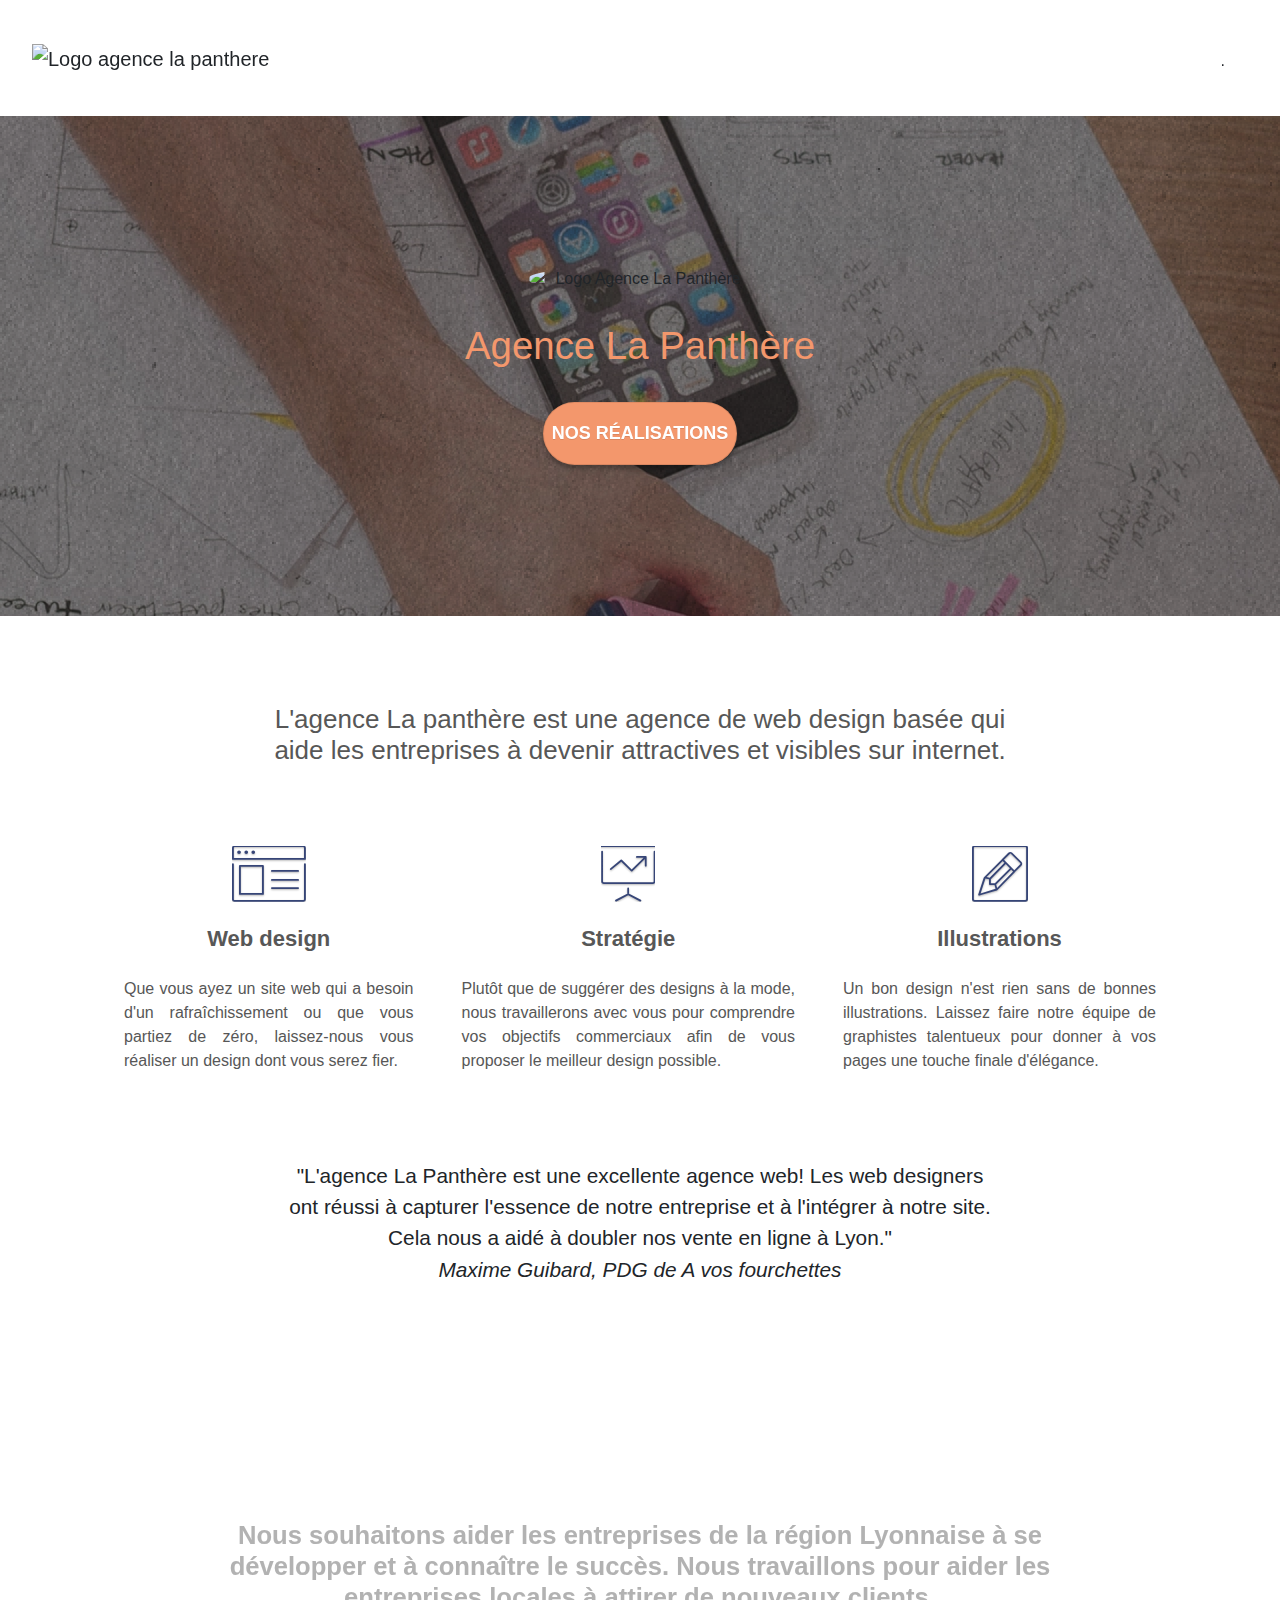
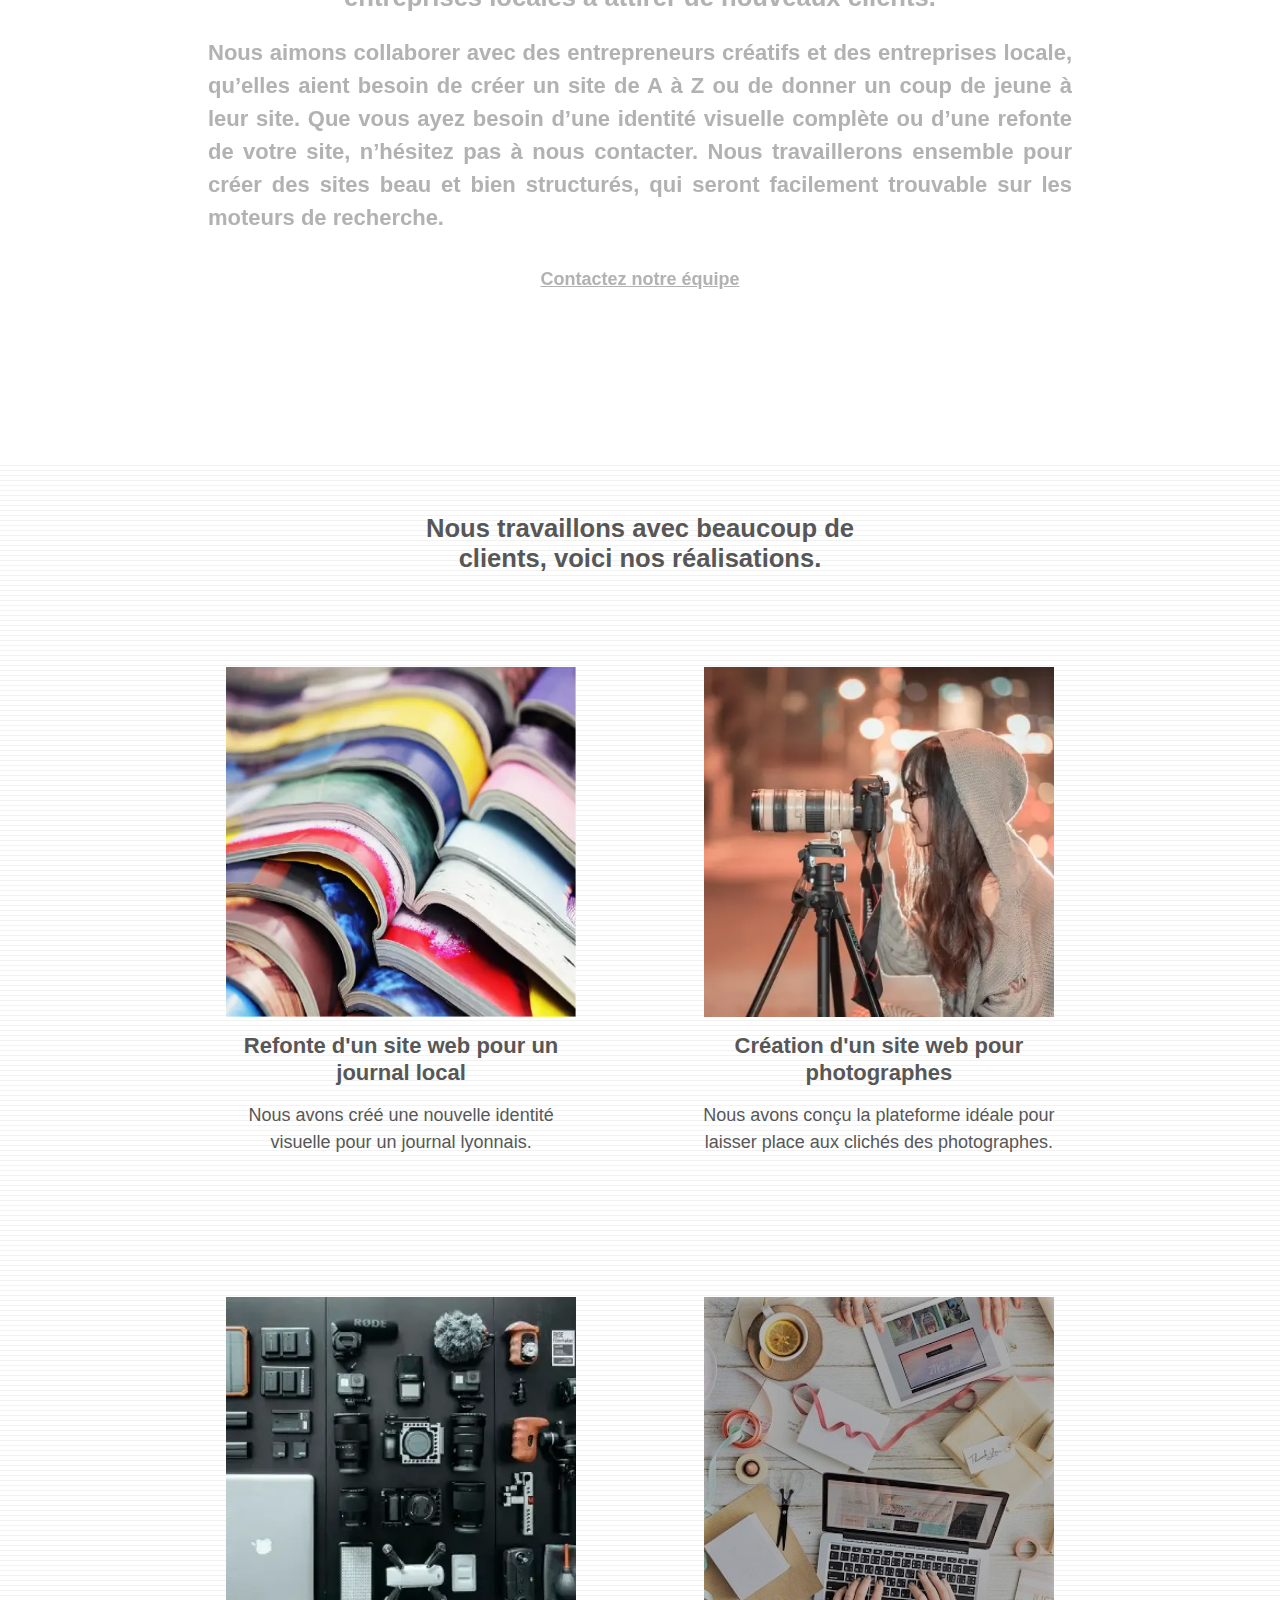
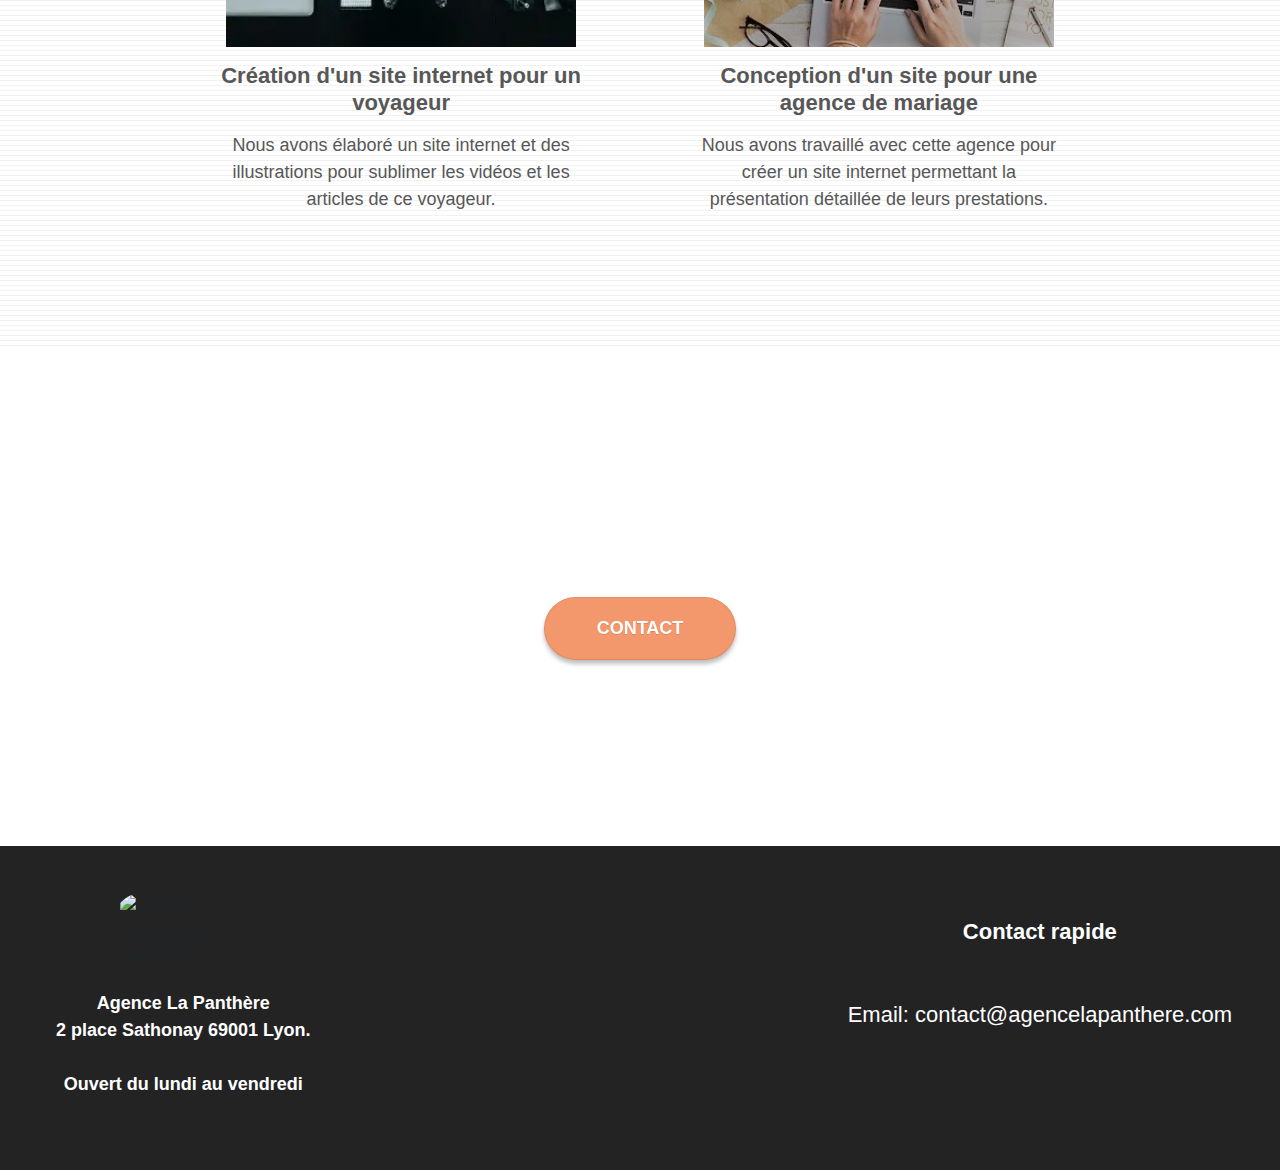
==== commit 4ef3149b: "minify" ====
--- a/index.html
+++ b/index.html
@@ -12,17 +12,17 @@
 
 
 	<link rel="shortcut icon" type="image/png" href="favicon.jpg">
-	<link rel="preload" href="style.css" as="style">
+	<link rel="preload" href="style.min.css" as="style">
 	<link rel="preload" href="./css/et-line.css" as="style">
-	<link rel="stylesheet" type="text/css" href="style.css">
+	<link rel="stylesheet" type="text/css" href="style.min.css">
 	<link rel="stylesheet" type="text/css" href="./css/et-line.css">
 
 	<script src="https://code.jquery.com/jquery-3.6.0.js"
 		integrity="sha256-H+K7U5CnXl1h5ywQfKtSj8PCmoN9aaq30gDh27Xc0jk=" crossorigin="anonymous" defer></script>
 	<script src="https://cdn.jsdelivr.net/npm/bootstrap@4.6.1/dist/js/bootstrap.min.js" defer></script>
 	<script src="https://kit.fontawesome.com/67fa93fe08.js" crossorigin="anonymous"></script>
-	<script src="./js/blocs.js" defer></script>
-	<script src="./js/jquery.touchSwipe.js" defer></script>
+	<script src="./js/blocs.min.js" defer></script>
+	<script src="./js/jquery.touchSwipe.min.js" defer></script>
 
 	<title>Agence La Panthère</title>
 
--- a/style.min.css
+++ b/style.min.css
@@ -0,0 +1 @@
+@import url(https://cdn.jsdelivr.net/npm/bootstrap@4.6.1/dist/css/bootstrap.min.css);@font-face{font-family:et-line;src:url(../fonts/et-line.svg);src:url(../fonts/et-line.eot?#iefix) format('embedded-opentype'),url(../fonts/et-line.ttf) format('truetype'),url(../fonts/et-line.svg#et-line) format('svg');font-weight:400;font-style:normal}.et-icon-browser,.et-icon-document,.et-icon-dribbble,.et-icon-edit,.et-icon-envelope,.et-icon-expand,.et-icon-facebook,.et-icon-notebook,.et-icon-presentation,.et-icon-tumblr,.et-icon-twitter,.et-icon-upload{font-family:et-line;font-style:normal;font-weight:400;font-variant:normal;text-transform:none;line-height:1;-webkit-font-smoothing:antialiased;-moz-osx-font-smoothing:grayscale;display:inline-block}.et-icon-notebook:before{content:"\e00a"}.et-icon-book-open:before{content:"\e00b"}.et-icon-browser:before{content:"\e00c"}.et-icon-presentation:before{content:"\e00e"}a[data-lightbox]:hover::before{content:"\f424";font-family:"font awesome 5 free";font-weight:900}.et-icon-facebook:before{content:"\e05d"}.et-icon-edit::before{content:"\e01c"}.et-icon-twitter:before{content:"\e05e"}.et-icon-tumblr:before{content:"\e061"}.et-icon-linkedin:before{content:"\e062"}.et-icon-dribbble:before{content:"\e063"}.icon-bar::before{content:"\f0c9";font-family:"font awesome 5 free";font-weight:900;background-color:transparent;font-size:clamp(22px,2vw,24px)}.sr-only{position:absolute;width:1px;height:1px;padding:0;margin:-1px;overflow:hidden;clip:rect(0,0,0,0)}.sr-only-focusable:active,.sr-only-focusable:focus{position:static;width:auto;height:auto;margin:0;overflow:visible;clip:auto}body{box-sizing:border-box;margin:0;padding:0;background:#fff;overflow-x:hidden;-webkit-font-smoothing:antialiased;-moz-osx-font-smoothing:grayscale;height:100%}#intro-services,.btn,.hero-bloc-text,h1,h2,h3,h4,h5,h6,label,p{font-family:helvetica;font-weight:400;color:#575757!important}.btn-atomic-tangerine{display:flex;justify-content:center;align-items:center;background:#f3976c;border-radius:40px;height:7vh;min-width:15vw;max-width:25vw;border:1px solid rgba(0,0,0,.08);border-bottom-color:rgba(0,0,0,.1);text-shadow:0 1px 0 rgba(0,0,1,.1);box-shadow:0 1px 3px rgba(0,0,1,.25),inset 0 1px 0 0 rgba(255,255,255,.15);color:#232323!important;font-weight:400;margin:16px;box-shadow:0 4px 4px rgba(0,0,0,.25);-webkit-backdrop-filter:blur(16px);backdrop-filter:blur(16px)}.btn-atomic-tangerine:hover{background:#c27956}.bg-banniere{background-image:url(img/agence-la-panthere.webp);background-attachment:fixed;background-position:top;background-repeat:no-repeat;background-size:fill;min-height:500px}.bg-presentation{background-image:url(img/image-de-presentation.webp);background-attachment:fixed;background-position:top;background-repeat:no-repeat;background-size:fill;min-height:700px;-webkit-filter:brightness(.8);filter:brightness(.7);-o-object-fit:top center;object-fit:top center;display:flex;flex-direction:column;justify-content:center;align-items:center;z-index:1}a,button{transition:all .3s ease-in-out;outline:0!important}#box-container{display:flex;justify-content:center;align-items:center;width:100%}.nav-container{min-width:100%;margin:16px}.navbar{display:flex;justify-content:space-between;align-items:center;width:100%;box-shadow:0 4px 4px rgba(0,0,0,.25),0 4px 4px rgba(0,0,0,.25);-webkit-backdrop-filter:blur(4px);backdrop-filter:blur(4px)}.navbar-header{display:flex;justify-content:space-between;align-items:center;margin:16px;width:100%}.navbar-brand,img{width:30vw;height:auto;padding:0}.navbar-toggle{all:unset}.navbar-collapse{overflow-x:visible;-webkit-overflow-scrolling:touch;position:static;top:100%;left:0;transition:all .3s ease-in-out;display:block;height:auto;background-color:#fff}.a-header{font-size:clamp(18px,2vw,20px);color:#232323!important;text-decoration:none!important;width:90%;margin:0 16px 0 16px}.a-header:hover{font-weight:800!important}.container-logo-btn{width:1200px;display:flex;justify-content:center;align-items:center;height:auto;z-index:20}.hero-bloc-text{font-size:clamp(22px,3vw,40px);color:#f3976c!important;padding:16px;margin:0;width:100%}.bloc{width:100%;clear:both;background:50% 50% no-repeat;padding:0 50px;background-size:cover;position:relative}.d-bloc button:hover{color:rgba(255,255,255,.9)}.btn-homepage{color:#fff!important;text-transform:uppercase;font-size:clamp(16px,2vw,18px);font-weight:600;text-align:center;padding:8px}button{outline:0!important}.flex-box-img,.flex-centre{display:flex;flex-direction:column;justify-content:center;align-items:center;width:100%}.flex-box-img{text-align:center}.center-block{width:20%;height:20%;margin:16px;border-radius:45%}.container-services{display:flex;flex-direction:column;justify-content:center;align-items:center;margin:40px}#intro-services{align-self:center;width:70%;text-align:center;font-size:clamp(20px,3vw,26px);padding:32px;margin-top:16px}.med-width-whitespace{width:90%;display:flex;justify-content:space-between;margin:16px}.box-icon-description{display:flex;flex-direction:column;align-items:center;margin:16px}.icon-dark-slate-blue{color:#364577!important;border-color:#364577!important;text-shadow:0 1px 2px rgba(0,0,0,.3);margin:8px;font-size:clamp(3.5em,2vw,8em)}.sub-title-services{align-self:center;font-size:clamp(20px,2vw,22px);font-weight:600;margin:0;padding:16px}.text-services{padding:8px;text-align:justify;height:auto}.quote-reference{width:60%;height:auto;margin-top:1.5em!important;margin-bottom:40px;text-align:center;font-size:clamp(1.1em,2vw,1.3em)}.info-background{padding:40px;width:80%;margin:32px;display:flex;flex-direction:column;justify-content:center;align-items:center;z-index:2}#title-informations{font-size:clamp(22px,2vw,28px);color:#fff!important;font-weight:700;text-align:center;padding-bottom:16px;height:40%}.p-white{font-size:clamp(18px,2.5vw,22px);color:#fff!important;text-align:justify;font-weight:600;height:60%}.bloc-bg-texture::before{content:"";position:absolute;top:0;bottom:0;left:0;right:0;background:url(img/texture-paper.webp);background-attachment:fixed;min-height:400px;width:100%}.bold-link{font-weight:900;text-decoration:underline!important;padding:16px;font-size:18px;color:#fff}a .bold-link:hover{color:#f3976c!important}#box-container-portfolio{display:flex;flex-direction:column;justify-content:center;align-items:center;background-image:url(img/lines-h2-bg.webp)}.container-portfolio{display:flex;flex-direction:column;justify-content:center;align-items:center;margin-bottom:56px}.bg-repeat{background:repeat}#portfolio{font-size:clamp(20px,2vw,26px);text-align:center;width:50%;font-weight:600;padding:48px}.tight-width-whitespace{display:flex;justify-content:space-evenly;align-items:center;height:70vh;width:80vw}.box-portfolio{display:flex;flex-direction:column;align-items:center;height:60vh;width:40%}.img-size{justify-self:baseline;width:350px;height:auto!important;-o-object-fit:cover;object-fit:cover;justify-self:baseline}.box-txts{width:30vw;text-align:center}.title-work{font-size:clamp(18px,2vw,22px);font-weight:600;padding:16px 8px 8px 8px;margin:0}.p-work{font-size:clamp(16px,2vw,18px);padding:8px;margin:0}a[data-lightbox]{position:relative;display:block;text-align:center;display:flex;justify-content:center;align-items:center}a[data-lightbox]:hover::before{content:"\f424";font-family:HelveticaNeue-Light,"Helvetica Neue Light","Helvetica Neue",Helvetica,Arial,"fontawesome 4";font-size:32px;width:50px;height:50px;border-radius:50%;background:rgba(0,0,0,.7);color:#fff;font-weight:100;z-index:1;position:absolute;top:50%;transform:translateY(-50%);-webkit-transform:translateY(-50%)}a[data-lightbox]:hover img{opacity:.6;-webkit-animation-fill-mode:none;animation-fill-mode:none}.modal-backdrop{width:100%}#lightbox-modal{display:flex;justify-content:center;align-items:center;width:100%}.modal-dialog{height:95%;max-width:80%;display:flex;justify-content:center;align-items:center}.modal-content{height:70%;width:80%;border-radius:24px!important;display:flex;flex-direction:column;justify-content:center;align-items:center;position:unset}.modal-body{width:90%;height:70%;display:flex;flex-direction:column;justify-content:space-between;align-items:center}#lightbox-image{max-width:75%;min-height:80%;max-height:90%;border-radius:16px;box-shadow:0 8px 8px rgba(0,0,0,.25)}.lightbox-caption{font-size:clamp(14px,2vw,18px)!important;text-align:center;margin-top:16px;top:85%}.close-lightbox{color:#fff;font-size:35px;width:40px;height:40px;align-self:flex-end;margin:16px;z-index:20;background:rgba(14,13,13,.5);border-style:none;border-radius:8px;line-height:32px;opacity:.5;padding-bottom:8px}.close-lightbox:hover,.next-lightbox:hover,.prev-lightbox:hover{opacity:1;color:#fff}.next-lightbox,.prev-lightbox{font-size:20px;color:rgba(255,255,255,.9);background:rgba(0,0,0,.5);transition:all .2s ease-in-out;position:absolute;top:40%;z-index:1;opacity:.4}.next-lightbox{padding:8px;right:25px}.prev-lightbox{padding:8px;left:25px}.modal-body,.snapshot-lb{padding-bottom:45px}.lightbox-caption,.snapshot-lb{padding:0;color:rgba(0,0,0,.5)}.box-contact{display:flex;flex-direction:column;justify-content:center;align-items:center;width:auto;z-index:20}.title-contact{color:#fff!important;text-align:center;font-size:24px}.footer-box{display:flex;justify-content:space-between;align-items:center;margin:40px;width:100%}.bgc-atomic-tangerine{background-color:#232323;width:100%;display:flex;justify-content:space-between}.box-logo-adresse{display:flex;flex-direction:column;justify-content:center;align-items:center;width:auto}.img-footer{width:50%;height:50%;padding:8px;border-radius:40%}.agency-adresse{font-size:clamp(16px,2vw,18px);color:#fff;text-align:center;padding:16px;font-weight:700}.contact{color:#bfbfbf!important;font-weight:700;width:auto}.quick-contact{display:flex;flex-direction:column;justify-content:space-between;align-items:center;height:80%;max-width:90%}.contact,.mail{font-size:clamp(18px,2vw,22px);color:#fff!important;padding:8px}.mail:active,.mail:hover{color:#f3976c!important}.annuaire{align-self:center;font-size:20px;color:#fff!important;font-weight:700;width:auto}.p-link{color:#fff!important;font-size:16px;list-style-type:circle}.p-link,li{padding:8px}.list-links{display:flex;align-items:flex-start;width:auto;margin:8px}.title-footer{font-size:18px;color:#fff!important;align-self:flex-start;font-weight:700}.links{width:20vw}.f-link,li a{color:#fff!important;font-size:16px;list-style-type:circle;padding:8px}li:hover{color:#f3976c}.social-links{display:flex;justify-content:space-between;align-items:center;width:60%}.social-box{display:flex;justify-content:space-between;align-items:center;font-size:0;width:100%}.icon-md{font-size:clamp(22px,2vw,28px);color:#fff!important}.social{align-self:center;color:#fff!important;padding:16px}.social:hover{color:#f3976c!important}.bg-banniere{background-image:url(img/agence-la-panthere.webp);background-attachment:fixed;background-position:top;background-repeat:no-repeat;background-size:fill;min-height:500px}.bg-presentation{background-image:url(img/image-de-presentation.webp);background-attachment:fixed;background-position:top;background-repeat:no-repeat;background-size:fill;min-height:700px;-webkit-filter:brightness(.8);filter:brightness(.7);-o-object-fit:top center;object-fit:top center;display:flex;flex-direction:column;justify-content:center;align-items:center;z-index:1}*{box-sizing:border-box;overflow-x:hidden}#box-container{display:flex;justify-content:center;align-items:center;width:100%}#form-body{background-color:#f0a27e;mix-blend-mode:normal;opacity:.58;width:100%}.box-header{display:flex;justify-content:space-between;align-items:center;margin:40px 24px 24px 24px;width:1200px}.web-design{font-size:clamp(30px,2vw,32px);color:#000!important;font-weight:700;z-index:20;width:65%;text-align:end;text-transform:uppercase}#box-container-main{display:flex;flex-direction:column;justify-content:center;align-items:center;min-width:100%;height:auto}.form{font-size:clamp(24px,2vw,28px);font-weight:700;align-self:center;margin:0;color:#201f1f!important}.back{background:#131111!important;opacity:.85;box-shadow:0 4px 4px rgba(0,0,0,.25);border-radius:14px;min-height:4vw;width:8vw;transform:rotate(-.19deg);color:#fff;font-size:clamp(20,2vw,22px)!important;text-align:center;margin-right:24px;font-weight:700}.box-text-form{width:90%;text-align:center;margin:32px}.description-text{font-size:clamp(20px,2vw,24px)!important;padding-bottom:32px;color:#000!important}.box-form{display:flex;justify-content:center;align-items:center;height:auto;width:1200px}.box-in-form{display:flex;justify-content:space-between;align-items:center;position:relative;top:0;width:70%;background:linear-gradient(0deg,rgba(0,0,0,.92),rgba(0,0,0,.92)),#232323;border:1px solid #000;box-shadow:0 4px 4px rgba(0,0,0,.25),inset 0 3px 5px 5px rgba(0,0,0,.25);border-radius:33px;overflow-x:hidden;overflow-y:hidden;padding-left:16px}#form_1{padding:16px;min-width:70%;height:40%}.form-group{margin-bottom:16px}.form-control{margin:8px;height:5vh;width:30vw;background:#4d3838!important;box-shadow:0 4px 4px rgba(0,0,0,.25);border-radius:12px;color:#fff!important}.text-form{color:#fff!important;padding-top:8px;padding-left:8px;font-size:clamp(16px,2vw,20px);z-index:20;margin:0;width:auto}.logo-form{position:absolute;height:auto;top:2%;max-width:300px;left:70%;-o-object-position:center;object-position:center;-o-object-fit:contain;object-fit:contain}#message,textarea{width:40vw;height:15vh!important;box-shadow:0 4px 4px rgba(0,0,0,.25);border-radius:24px;resize:inherit;color:#fff!important}.btn-form{width:12vw;height:6vh;margin:16px 16px 16px 8px;background:#4d3838;opacity:1;box-shadow:0 4px 4px rgba(0,0,0,.25);color:#fff;font-size:clamp(18px,2vw,20px);border-radius:16px}#box-container-footer{display:flex;flex-direction:column;justify-content:center;align-items:center;margin:32px 0 32px 0}.box-social{width:90%;font-size:0;display:flex;justify-content:space-between;align-items:center}.social-form{height:30vh;width:100%;display:flex;flex-direction:column;justify-content:space-between;align-items:center}.icon-md-f{color:#fff;font-size:clamp(32px,2vw,40px)!important}.icon-md-f:hover{color:#20130e!important}.address-footer{font-size:clamp(16px,2vw,20px);margin:16px;color:#20130e;font-weight:500}.btn-atomic-tangerine,button{transition:all .3s ease-in-out;outline:0!important}a:hover{text-decoration:none;cursor:pointer}@media screen and (max-width:991px) and (min-width:768px){.navbar{width:100%;padding:0}.navbar-brand img{width:25vw;height:5vh}.container-logo-btn{width:100%;height:40vh}.hero-bloc-text{text-align:center}.btn-homepage{font-size:clamp(14px,2vw,16px)}.center-block{width:128px;height:140px}.container-services{width:100%}#intro-services{margin-top:40px;width:70%;padding:32px 24px 24px 24px}.med-width-whitespace{flex-direction:column;width:80%}.quote-reference{width:80%;font-size:1.2em;font-weight:400}.info-background{width:80%;padding:0}#title-informations{font-size:clamp(20px,3vw,24px);padding-bottom:24px}.p-white{font-size:clamp(16px,3vw,18px)}.container-portfolio{width:100vw!important}#portfolio{width:70%;margin-top:24px}.tight-width-whitespace{height:70vh;width:95vw}.box-portfolio{width:80vw;height:65vh!important;margin:16px}.box-txts{width:35vw}.title-work{font-weight:600}#lightbox-modal{width:100%!important;height:100%;display:flex;justify-content:center;overflow-y:hidden}.modal-dialog{width:90%;height:100%}.modal-body{height:100%;width:90%}.modal-content{width:80%}#lightbox-image{width:80%;height:80%;margin:16px}.img-responsive{width:320px}.next-lightbox,.prev-lightbox{padding:8px;border-radius:2px}.box-header{width:90%}.form{font-size:clamp(24px,3vw,28px)}.back{height:6vw;width:10vw}.box-form{width:90%;margin:24px 0 0 0}.box-in-form{width:75%}#form_1{width:55%}.form-control{min-width:35vw}.logo-form{left:70%;top:12%;max-width:200px}textarea{width:40vw!important}.social-form{width:80%}.box-header{width:100%}.web-design{font-size:clamp(28px,2vw,30px);width:100%;text-align:center;margin-left:80px}.form{font-size:clamp(22px,2vw,26px)}.back{max-height:5vw;max-width:10vw}.box-form{width:100%}#form_1{min-width:70%;height:50%}.logo-form{top:15%;left:75%;max-width:20vw}.btn-form{max-height:5vh}}@media screen and (max-width:767px) and (min-width:320px){#form-body{background-color:#f0a27e;mix-blend-mode:normal;opacity:.68;-webkit-filter:brightness(1);filter:brightness(1);width:100%}.nav-container{background-color:#f3976c;margin:0}.a-header{font-size:clamp(16px,2vw,20px);color:#fff!important;text-decoration:none!important;width:90%;margin:0 16px 0 16px}.a-header:hover{font-weight:800!important;color:#232323!important}.navbar-collapse{background-color:#f3976c;overflow-x:visible;-webkit-overflow-scrolling:touch;position:static;top:100%;left:0;transition:all .3s ease-in-out;display:block;height:auto}.navbar{max-width:100%;box-shadow:0 4px 4px rgba(0,0,0,.25),0 4px 4px rgba(0,0,0,.25);-webkit-backdrop-filter:blur(4px);backdrop-filter:blur(4px)}.navbar-header{height:100%;width:100%;margin:8px}.navbar-brand,img{width:35vw;height:5vh}.flex-box-img{width:auto;height:auto}.container-logo-btn{width:100%!important;height:auto}.hero-bloc-text{width:100%;text-align:center}.center-block{width:50%;height:60%}.btn-atomic-tangerine{min-width:30vw;max-width:70vw;height:6vh}.container-services{width:100%}#intro-services{width:100%;padding:32px 8px 24px 8px}.med-width-whitespace{display:flex;flex-direction:column;justify-content:center;align-items:center}.box-icon-description{margin:0}.text-services{padding:0}.quote-reference{width:90%}.info-background{width:90vw;padding:0;margin:16px}#title-informations{text-align:justify;padding-bottom:24px}.container-portfolio{width:100%;padding:16px}#portfolio{width:90%;padding:40px 0 32px 0}.tight-width-whitespace{display:flex;flex-direction:column;align-items:center;height:100%;min-width:320px}.box-portfolio{min-width:300px;height:20%;margin-bottom:40px}.box-txts{min-width:300px}#lightbox-modal{width:100%;height:100%}.modal-dialog{height:100%;max-width:100%;margin:0}.modal-content{height:60%;max-width:98%;min-width:90%;border-radius:24px!important;display:flex;flex-direction:column;justify-content:center;align-items:center}#lightbox-image{min-width:80%;max-width:95%;min-height:80%;max-height:95%;-o-object-fit:cover;object-fit:cover;-o-object-position:center;object-position:center}.modal-body{width:95%;height:90%;display:flex;flex-direction:column;justify-content:space-between;align-items:center}.img-size{width:250px;height:250px}.prev-lightbox{top:85%;left:2%;padding:8px;border-radius:2px;font-size:clamp(16px,2vw,20px);color:#000;opacity:1}.next-lightbox{top:85%;right:2%;padding:8px;border-radius:2px;font-size:clamp(16px,2vw,20px);font-size:16px;color:#000;opacity:1}.close-lightbox{margin:8px;font-size:26px;padding-bottom:8px}.lightbox-caption{width:80%}.box-contact{min-width:90vw!important}.footer-box{display:flex;flex-direction:column!important;justify-content:center;width:auto;margin:24px}.bgc-atomic-tangerine{display:flex;flex-direction:column!important;justify-content:center;width:100%}.box-logo-adresse{display:flex;justify-content:center;align-items:center}.contact,.mail{font-size:clamp(16px,2vw,22px);color:#fff!important;padding:8px;text-align:center}.social-links{width:90%}.box-header{width:100%;position:relative;top:0}.web-design{font-size:clamp(22px,2vw,24px);width:100%;text-align:center;margin-left:50px}.form{font-size:clamp(20px,2vw,24px)}.back{visibility:hidden}.back-icon::before{content:"\f0a8";font-family:"font awesome 5 free";font-weight:900;font-size:clamp(22px,2vw,24px)!important;visibility:visible;position:absolute;left:0;top:2%;color:#20130e}.box-text-form{width:80%}.description-text{font-size:clamp(18px,2vw,24px)!important}.box-form{width:100%}.box-in-form{width:90%}#form_1{width:95%}.form-control{width:90%}.text-form{max-width:90vw}.logo-form{display:none}.btn-form{visibility:hidden}.btn-form::before{content:"\f1d8";font-family:"font awesome 5 free";font-weight:900;font-size:clamp(22px,2vw,24px)!important;visibility:visible}#message,textarea{width:65vw}.icon-md-f{font-size:clamp(28px,2vw,30px)!important}.address-footer{text-align:center}}--- a/style.min.css
+++ b/style.min.css
@@ -0,0 +1 @@
+@import url(https://cdn.jsdelivr.net/npm/bootstrap@4.6.1/dist/css/bootstrap.min.css);@font-face{font-family:et-line;src:url(../fonts/et-line.svg);src:url(../fonts/et-line.eot?#iefix) format('embedded-opentype'),url(../fonts/et-line.ttf) format('truetype'),url(../fonts/et-line.svg#et-line) format('svg');font-weight:400;font-style:normal}.et-icon-browser,.et-icon-document,.et-icon-dribbble,.et-icon-edit,.et-icon-envelope,.et-icon-expand,.et-icon-facebook,.et-icon-notebook,.et-icon-presentation,.et-icon-tumblr,.et-icon-twitter,.et-icon-upload{font-family:et-line;font-style:normal;font-weight:400;font-variant:normal;text-transform:none;line-height:1;-webkit-font-smoothing:antialiased;-moz-osx-font-smoothing:grayscale;display:inline-block}.et-icon-notebook:before{content:"\e00a"}.et-icon-book-open:before{content:"\e00b"}.et-icon-browser:before{content:"\e00c"}.et-icon-presentation:before{content:"\e00e"}a[data-lightbox]:hover::before{content:"\f424";font-family:"font awesome 5 free";font-weight:900}.et-icon-facebook:before{content:"\e05d"}.et-icon-edit::before{content:"\e01c"}.et-icon-twitter:before{content:"\e05e"}.et-icon-tumblr:before{content:"\e061"}.et-icon-linkedin:before{content:"\e062"}.et-icon-dribbble:before{content:"\e063"}.icon-bar::before{content:"\f0c9";font-family:"font awesome 5 free";font-weight:900;background-color:transparent;font-size:clamp(22px,2vw,24px)}.sr-only{position:absolute;width:1px;height:1px;padding:0;margin:-1px;overflow:hidden;clip:rect(0,0,0,0)}.sr-only-focusable:active,.sr-only-focusable:focus{position:static;width:auto;height:auto;margin:0;overflow:visible;clip:auto}body{box-sizing:border-box;margin:0;padding:0;background:#fff;overflow-x:hidden;-webkit-font-smoothing:antialiased;-moz-osx-font-smoothing:grayscale;height:100%}#intro-services,.btn,.hero-bloc-text,h1,h2,h3,h4,h5,h6,label,p{font-family:helvetica;font-weight:400;color:#575757!important}.btn-atomic-tangerine{display:flex;justify-content:center;align-items:center;background:#f3976c;border-radius:40px;height:7vh;min-width:15vw;max-width:25vw;border:1px solid rgba(0,0,0,.08);border-bottom-color:rgba(0,0,0,.1);text-shadow:0 1px 0 rgba(0,0,1,.1);box-shadow:0 1px 3px rgba(0,0,1,.25),inset 0 1px 0 0 rgba(255,255,255,.15);color:#232323!important;font-weight:400;margin:16px;box-shadow:0 4px 4px rgba(0,0,0,.25);-webkit-backdrop-filter:blur(16px);backdrop-filter:blur(16px)}.btn-atomic-tangerine:hover{background:#c27956}.bg-banniere{background-image:url(img/agence-la-panthere.webp);background-attachment:fixed;background-position:top;background-repeat:no-repeat;background-size:fill;min-height:500px}.bg-presentation{background-image:url(img/image-de-presentation.webp);background-attachment:fixed;background-position:top;background-repeat:no-repeat;background-size:fill;min-height:700px;-webkit-filter:brightness(.8);filter:brightness(.7);-o-object-fit:top center;object-fit:top center;display:flex;flex-direction:column;justify-content:center;align-items:center;z-index:1}a,button{transition:all .3s ease-in-out;outline:0!important}#box-container{display:flex;justify-content:center;align-items:center;width:100%}.nav-container{min-width:100%;margin:16px}.navbar{display:flex;justify-content:space-between;align-items:center;width:100%;box-shadow:0 4px 4px rgba(0,0,0,.25),0 4px 4px rgba(0,0,0,.25);-webkit-backdrop-filter:blur(4px);backdrop-filter:blur(4px)}.navbar-header{display:flex;justify-content:space-between;align-items:center;margin:16px;width:100%}.navbar-brand,img{width:30vw;height:auto;padding:0}.navbar-toggle{all:unset}.navbar-collapse{overflow-x:visible;-webkit-overflow-scrolling:touch;position:static;top:100%;left:0;transition:all .3s ease-in-out;display:block;height:auto;background-color:#fff}.a-header{font-size:clamp(18px,2vw,20px);color:#232323!important;text-decoration:none!important;width:90%;margin:0 16px 0 16px}.a-header:hover{font-weight:800!important}.container-logo-btn{width:1200px;display:flex;justify-content:center;align-items:center;height:auto;z-index:20}.hero-bloc-text{font-size:clamp(22px,3vw,40px);color:#f3976c!important;padding:16px;margin:0;width:100%}.bloc{width:100%;clear:both;background:50% 50% no-repeat;padding:0 50px;background-size:cover;position:relative}.d-bloc button:hover{color:rgba(255,255,255,.9)}.btn-homepage{color:#fff!important;text-transform:uppercase;font-size:clamp(16px,2vw,18px);font-weight:600;text-align:center;padding:8px}button{outline:0!important}.flex-box-img,.flex-centre{display:flex;flex-direction:column;justify-content:center;align-items:center;width:100%}.flex-box-img{text-align:center}.center-block{width:20%;height:20%;margin:16px;border-radius:45%}.container-services{display:flex;flex-direction:column;justify-content:center;align-items:center;margin:40px}#intro-services{align-self:center;width:70%;text-align:center;font-size:clamp(20px,3vw,26px);padding:32px;margin-top:16px}.med-width-whitespace{width:90%;display:flex;justify-content:space-between;margin:16px}.box-icon-description{display:flex;flex-direction:column;align-items:center;margin:16px}.icon-dark-slate-blue{color:#364577!important;border-color:#364577!important;text-shadow:0 1px 2px rgba(0,0,0,.3);margin:8px;font-size:clamp(3.5em,2vw,8em)}.sub-title-services{align-self:center;font-size:clamp(20px,2vw,22px);font-weight:600;margin:0;padding:16px}.text-services{padding:8px;text-align:justify;height:auto}.quote-reference{width:60%;height:auto;margin-top:1.5em!important;margin-bottom:40px;text-align:center;font-size:clamp(1.1em,2vw,1.3em)}.info-background{padding:40px;width:80%;margin:32px;display:flex;flex-direction:column;justify-content:center;align-items:center;z-index:2}#title-informations{font-size:clamp(22px,2vw,28px);color:#fff!important;font-weight:700;text-align:center;padding-bottom:16px;height:40%}.p-white{font-size:clamp(18px,2.5vw,22px);color:#fff!important;text-align:justify;font-weight:600;height:60%}.bloc-bg-texture::before{content:"";position:absolute;top:0;bottom:0;left:0;right:0;background:url(img/texture-paper.webp);background-attachment:fixed;min-height:400px;width:100%}.bold-link{font-weight:900;text-decoration:underline!important;padding:16px;font-size:18px;color:#fff}a .bold-link:hover{color:#f3976c!important}#box-container-portfolio{display:flex;flex-direction:column;justify-content:center;align-items:center;background-image:url(img/lines-h2-bg.webp)}.container-portfolio{display:flex;flex-direction:column;justify-content:center;align-items:center;margin-bottom:56px}.bg-repeat{background:repeat}#portfolio{font-size:clamp(20px,2vw,26px);text-align:center;width:50%;font-weight:600;padding:48px}.tight-width-whitespace{display:flex;justify-content:space-evenly;align-items:center;height:70vh;width:80vw}.box-portfolio{display:flex;flex-direction:column;align-items:center;height:60vh;width:40%}.img-size{justify-self:baseline;width:350px;height:auto!important;-o-object-fit:cover;object-fit:cover;justify-self:baseline}.box-txts{width:30vw;text-align:center}.title-work{font-size:clamp(18px,2vw,22px);font-weight:600;padding:16px 8px 8px 8px;margin:0}.p-work{font-size:clamp(16px,2vw,18px);padding:8px;margin:0}a[data-lightbox]{position:relative;display:block;text-align:center;display:flex;justify-content:center;align-items:center}a[data-lightbox]:hover::before{content:"\f424";font-family:HelveticaNeue-Light,"Helvetica Neue Light","Helvetica Neue",Helvetica,Arial,"fontawesome 4";font-size:32px;width:50px;height:50px;border-radius:50%;background:rgba(0,0,0,.7);color:#fff;font-weight:100;z-index:1;position:absolute;top:50%;transform:translateY(-50%);-webkit-transform:translateY(-50%)}a[data-lightbox]:hover img{opacity:.6;-webkit-animation-fill-mode:none;animation-fill-mode:none}.modal-backdrop{width:100%}#lightbox-modal{display:flex;justify-content:center;align-items:center;width:100%}.modal-dialog{height:95%;max-width:80%;display:flex;justify-content:center;align-items:center}.modal-content{height:70%;width:80%;border-radius:24px!important;display:flex;flex-direction:column;justify-content:center;align-items:center;position:unset}.modal-body{width:90%;height:70%;display:flex;flex-direction:column;justify-content:space-between;align-items:center}#lightbox-image{max-width:75%;min-height:80%;max-height:90%;border-radius:16px;box-shadow:0 8px 8px rgba(0,0,0,.25)}.lightbox-caption{font-size:clamp(14px,2vw,18px)!important;text-align:center;margin-top:16px;top:85%}.close-lightbox{color:#fff;font-size:35px;width:40px;height:40px;align-self:flex-end;margin:16px;z-index:20;background:rgba(14,13,13,.5);border-style:none;border-radius:8px;line-height:32px;opacity:.5;padding-bottom:8px}.close-lightbox:hover,.next-lightbox:hover,.prev-lightbox:hover{opacity:1;color:#fff}.next-lightbox,.prev-lightbox{font-size:20px;color:rgba(255,255,255,.9);background:rgba(0,0,0,.5);transition:all .2s ease-in-out;position:absolute;top:40%;z-index:1;opacity:.4}.next-lightbox{padding:8px;right:25px}.prev-lightbox{padding:8px;left:25px}.modal-body,.snapshot-lb{padding-bottom:45px}.lightbox-caption,.snapshot-lb{padding:0;color:rgba(0,0,0,.5)}.box-contact{display:flex;flex-direction:column;justify-content:center;align-items:center;width:auto;z-index:20}.title-contact{color:#fff!important;text-align:center;font-size:24px}.footer-box{display:flex;justify-content:space-between;align-items:center;margin:40px;width:100%}.bgc-atomic-tangerine{background-color:#232323;width:100%;display:flex;justify-content:space-between}.box-logo-adresse{display:flex;flex-direction:column;justify-content:center;align-items:center;width:auto}.img-footer{width:50%;height:50%;padding:8px;border-radius:40%}.agency-adresse{font-size:clamp(16px,2vw,18px);color:#fff;text-align:center;padding:16px;font-weight:700}.contact{color:#bfbfbf!important;font-weight:700;width:auto}.quick-contact{display:flex;flex-direction:column;justify-content:space-between;align-items:center;height:80%;max-width:90%}.contact,.mail{font-size:clamp(18px,2vw,22px);color:#fff!important;padding:8px}.mail:active,.mail:hover{color:#f3976c!important}.annuaire{align-self:center;font-size:20px;color:#fff!important;font-weight:700;width:auto}.p-link{color:#fff!important;font-size:16px;list-style-type:circle}.p-link,li{padding:8px}.list-links{display:flex;align-items:flex-start;width:auto;margin:8px}.title-footer{font-size:18px;color:#fff!important;align-self:flex-start;font-weight:700}.links{width:20vw}.f-link,li a{color:#fff!important;font-size:16px;list-style-type:circle;padding:8px}li:hover{color:#f3976c}.social-links{display:flex;justify-content:space-between;align-items:center;width:60%}.social-box{display:flex;justify-content:space-between;align-items:center;font-size:0;width:100%}.icon-md{font-size:clamp(22px,2vw,28px);color:#fff!important}.social{align-self:center;color:#fff!important;padding:16px}.social:hover{color:#f3976c!important}.bg-banniere{background-image:url(img/agence-la-panthere.webp);background-attachment:fixed;background-position:top;background-repeat:no-repeat;background-size:fill;min-height:500px}.bg-presentation{background-image:url(img/image-de-presentation.webp);background-attachment:fixed;background-position:top;background-repeat:no-repeat;background-size:fill;min-height:700px;-webkit-filter:brightness(.8);filter:brightness(.7);-o-object-fit:top center;object-fit:top center;display:flex;flex-direction:column;justify-content:center;align-items:center;z-index:1}*{box-sizing:border-box;overflow-x:hidden}#box-container{display:flex;justify-content:center;align-items:center;width:100%}#form-body{background-color:#f0a27e;mix-blend-mode:normal;opacity:.58;width:100%}.box-header{display:flex;justify-content:space-between;align-items:center;margin:40px 24px 24px 24px;width:1200px}.web-design{font-size:clamp(30px,2vw,32px);color:#000!important;font-weight:700;z-index:20;width:65%;text-align:end;text-transform:uppercase}#box-container-main{display:flex;flex-direction:column;justify-content:center;align-items:center;min-width:100%;height:auto}.form{font-size:clamp(24px,2vw,28px);font-weight:700;align-self:center;margin:0;color:#201f1f!important}.back{background:#131111!important;opacity:.85;box-shadow:0 4px 4px rgba(0,0,0,.25);border-radius:14px;min-height:4vw;width:8vw;transform:rotate(-.19deg);color:#fff;font-size:clamp(20,2vw,22px)!important;text-align:center;margin-right:24px;font-weight:700}.box-text-form{width:90%;text-align:center;margin:32px}.description-text{font-size:clamp(20px,2vw,24px)!important;padding-bottom:32px;color:#000!important}.box-form{display:flex;justify-content:center;align-items:center;height:auto;width:1200px}.box-in-form{display:flex;justify-content:space-between;align-items:center;position:relative;top:0;width:70%;background:linear-gradient(0deg,rgba(0,0,0,.92),rgba(0,0,0,.92)),#232323;border:1px solid #000;box-shadow:0 4px 4px rgba(0,0,0,.25),inset 0 3px 5px 5px rgba(0,0,0,.25);border-radius:33px;overflow-x:hidden;overflow-y:hidden;padding-left:16px}#form_1{padding:16px;min-width:70%;height:40%}.form-group{margin-bottom:16px}.form-control{margin:8px;height:5vh;width:30vw;background:#4d3838!important;box-shadow:0 4px 4px rgba(0,0,0,.25);border-radius:12px;color:#fff!important}.text-form{color:#fff!important;padding-top:8px;padding-left:8px;font-size:clamp(16px,2vw,20px);z-index:20;margin:0;width:auto}.logo-form{position:absolute;height:auto;top:2%;max-width:300px;left:70%;-o-object-position:center;object-position:center;-o-object-fit:contain;object-fit:contain}#message,textarea{width:40vw;height:15vh!important;box-shadow:0 4px 4px rgba(0,0,0,.25);border-radius:24px;resize:inherit;color:#fff!important}.btn-form{width:12vw;height:6vh;margin:16px 16px 16px 8px;background:#4d3838;opacity:1;box-shadow:0 4px 4px rgba(0,0,0,.25);color:#fff;font-size:clamp(18px,2vw,20px);border-radius:16px}#box-container-footer{display:flex;flex-direction:column;justify-content:center;align-items:center;margin:32px 0 32px 0}.box-social{width:90%;font-size:0;display:flex;justify-content:space-between;align-items:center}.social-form{height:30vh;width:100%;display:flex;flex-direction:column;justify-content:space-between;align-items:center}.icon-md-f{color:#fff;font-size:clamp(32px,2vw,40px)!important}.icon-md-f:hover{color:#20130e!important}.address-footer{font-size:clamp(16px,2vw,20px);margin:16px;color:#20130e;font-weight:500}.btn-atomic-tangerine,button{transition:all .3s ease-in-out;outline:0!important}a:hover{text-decoration:none;cursor:pointer}@media screen and (max-width:991px) and (min-width:768px){.navbar{width:100%;padding:0}.navbar-brand img{width:25vw;height:5vh}.container-logo-btn{width:100%;height:40vh}.hero-bloc-text{text-align:center}.btn-homepage{font-size:clamp(14px,2vw,16px)}.center-block{width:128px;height:140px}.container-services{width:100%}#intro-services{margin-top:40px;width:70%;padding:32px 24px 24px 24px}.med-width-whitespace{flex-direction:column;width:80%}.quote-reference{width:80%;font-size:1.2em;font-weight:400}.info-background{width:80%;padding:0}#title-informations{font-size:clamp(20px,3vw,24px);padding-bottom:24px}.p-white{font-size:clamp(16px,3vw,18px)}.container-portfolio{width:100vw!important}#portfolio{width:70%;margin-top:24px}.tight-width-whitespace{height:70vh;width:95vw}.box-portfolio{width:80vw;height:65vh!important;margin:16px}.box-txts{width:35vw}.title-work{font-weight:600}#lightbox-modal{width:100%!important;height:100%;display:flex;justify-content:center;overflow-y:hidden}.modal-dialog{width:90%;height:100%}.modal-body{height:100%;width:90%}.modal-content{width:80%}#lightbox-image{width:80%;height:80%;margin:16px}.img-responsive{width:320px}.next-lightbox,.prev-lightbox{padding:8px;border-radius:2px}.box-header{width:90%}.form{font-size:clamp(24px,3vw,28px)}.back{height:6vw;width:10vw}.box-form{width:90%;margin:24px 0 0 0}.box-in-form{width:75%}#form_1{width:55%}.form-control{min-width:35vw}.logo-form{left:70%;top:12%;max-width:200px}textarea{width:40vw!important}.social-form{width:80%}.box-header{width:100%}.web-design{font-size:clamp(28px,2vw,30px);width:100%;text-align:center;margin-left:80px}.form{font-size:clamp(22px,2vw,26px)}.back{max-height:5vw;max-width:10vw}.box-form{width:100%}#form_1{min-width:70%;height:50%}.logo-form{top:15%;left:75%;max-width:20vw}.btn-form{max-height:5vh}}@media screen and (max-width:767px) and (min-width:320px){#form-body{background-color:#f0a27e;mix-blend-mode:normal;opacity:.68;-webkit-filter:brightness(1);filter:brightness(1);width:100%}.nav-container{background-color:#f3976c;margin:0}.a-header{font-size:clamp(16px,2vw,20px);color:#fff!important;text-decoration:none!important;width:90%;margin:0 16px 0 16px}.a-header:hover{font-weight:800!important;color:#232323!important}.navbar-collapse{background-color:#f3976c;overflow-x:visible;-webkit-overflow-scrolling:touch;position:static;top:100%;left:0;transition:all .3s ease-in-out;display:block;height:auto}.navbar{max-width:100%;box-shadow:0 4px 4px rgba(0,0,0,.25),0 4px 4px rgba(0,0,0,.25);-webkit-backdrop-filter:blur(4px);backdrop-filter:blur(4px)}.navbar-header{height:100%;width:100%;margin:8px}.navbar-brand,img{width:35vw;height:5vh}.flex-box-img{width:auto;height:auto}.container-logo-btn{width:100%!important;height:auto}.hero-bloc-text{width:100%;text-align:center}.center-block{width:50%;height:60%}.btn-atomic-tangerine{min-width:30vw;max-width:70vw;height:6vh}.container-services{width:100%}#intro-services{width:100%;padding:32px 8px 24px 8px}.med-width-whitespace{display:flex;flex-direction:column;justify-content:center;align-items:center}.box-icon-description{margin:0}.text-services{padding:0}.quote-reference{width:90%}.info-background{width:90vw;padding:0;margin:16px}#title-informations{text-align:justify;padding-bottom:24px}.container-portfolio{width:100%;padding:16px}#portfolio{width:90%;padding:40px 0 32px 0}.tight-width-whitespace{display:flex;flex-direction:column;align-items:center;height:100%;min-width:320px}.box-portfolio{min-width:300px;height:20%;margin-bottom:40px}.box-txts{min-width:300px}#lightbox-modal{width:100%;height:100%}.modal-dialog{height:100%;max-width:100%;margin:0}.modal-content{height:60%;max-width:98%;min-width:90%;border-radius:24px!important;display:flex;flex-direction:column;justify-content:center;align-items:center}#lightbox-image{min-width:80%;max-width:95%;min-height:80%;max-height:95%;-o-object-fit:cover;object-fit:cover;-o-object-position:center;object-position:center}.modal-body{width:95%;height:90%;display:flex;flex-direction:column;justify-content:space-between;align-items:center}.img-size{width:250px;height:250px}.prev-lightbox{top:85%;left:2%;padding:8px;border-radius:2px;font-size:clamp(16px,2vw,20px);color:#000;opacity:1}.next-lightbox{top:85%;right:2%;padding:8px;border-radius:2px;font-size:clamp(16px,2vw,20px);font-size:16px;color:#000;opacity:1}.close-lightbox{margin:8px;font-size:26px;padding-bottom:8px}.lightbox-caption{width:80%}.box-contact{min-width:90vw!important}.footer-box{display:flex;flex-direction:column!important;justify-content:center;width:auto;margin:24px}.bgc-atomic-tangerine{display:flex;flex-direction:column!important;justify-content:center;width:100%}.box-logo-adresse{display:flex;justify-content:center;align-items:center}.contact,.mail{font-size:clamp(16px,2vw,22px);color:#fff!important;padding:8px;text-align:center}.social-links{width:90%}.box-header{width:100%;position:relative;top:0}.web-design{font-size:clamp(22px,2vw,24px);width:100%;text-align:center;margin-left:50px}.form{font-size:clamp(20px,2vw,24px)}.back{visibility:hidden}.back-icon::before{content:"\f0a8";font-family:"font awesome 5 free";font-weight:900;font-size:clamp(22px,2vw,24px)!important;visibility:visible;position:absolute;left:0;top:2%;color:#20130e}.box-text-form{width:80%}.description-text{font-size:clamp(18px,2vw,24px)!important}.box-form{width:100%}.box-in-form{width:90%}#form_1{width:95%}.form-control{width:90%}.text-form{max-width:90vw}.logo-form{display:none}.btn-form{visibility:hidden}.btn-form::before{content:"\f1d8";font-family:"font awesome 5 free";font-weight:900;font-size:clamp(22px,2vw,24px)!important;visibility:visible}#message,textarea{width:65vw}.icon-md-f{font-size:clamp(28px,2vw,30px)!important}.address-footer{text-align:center}}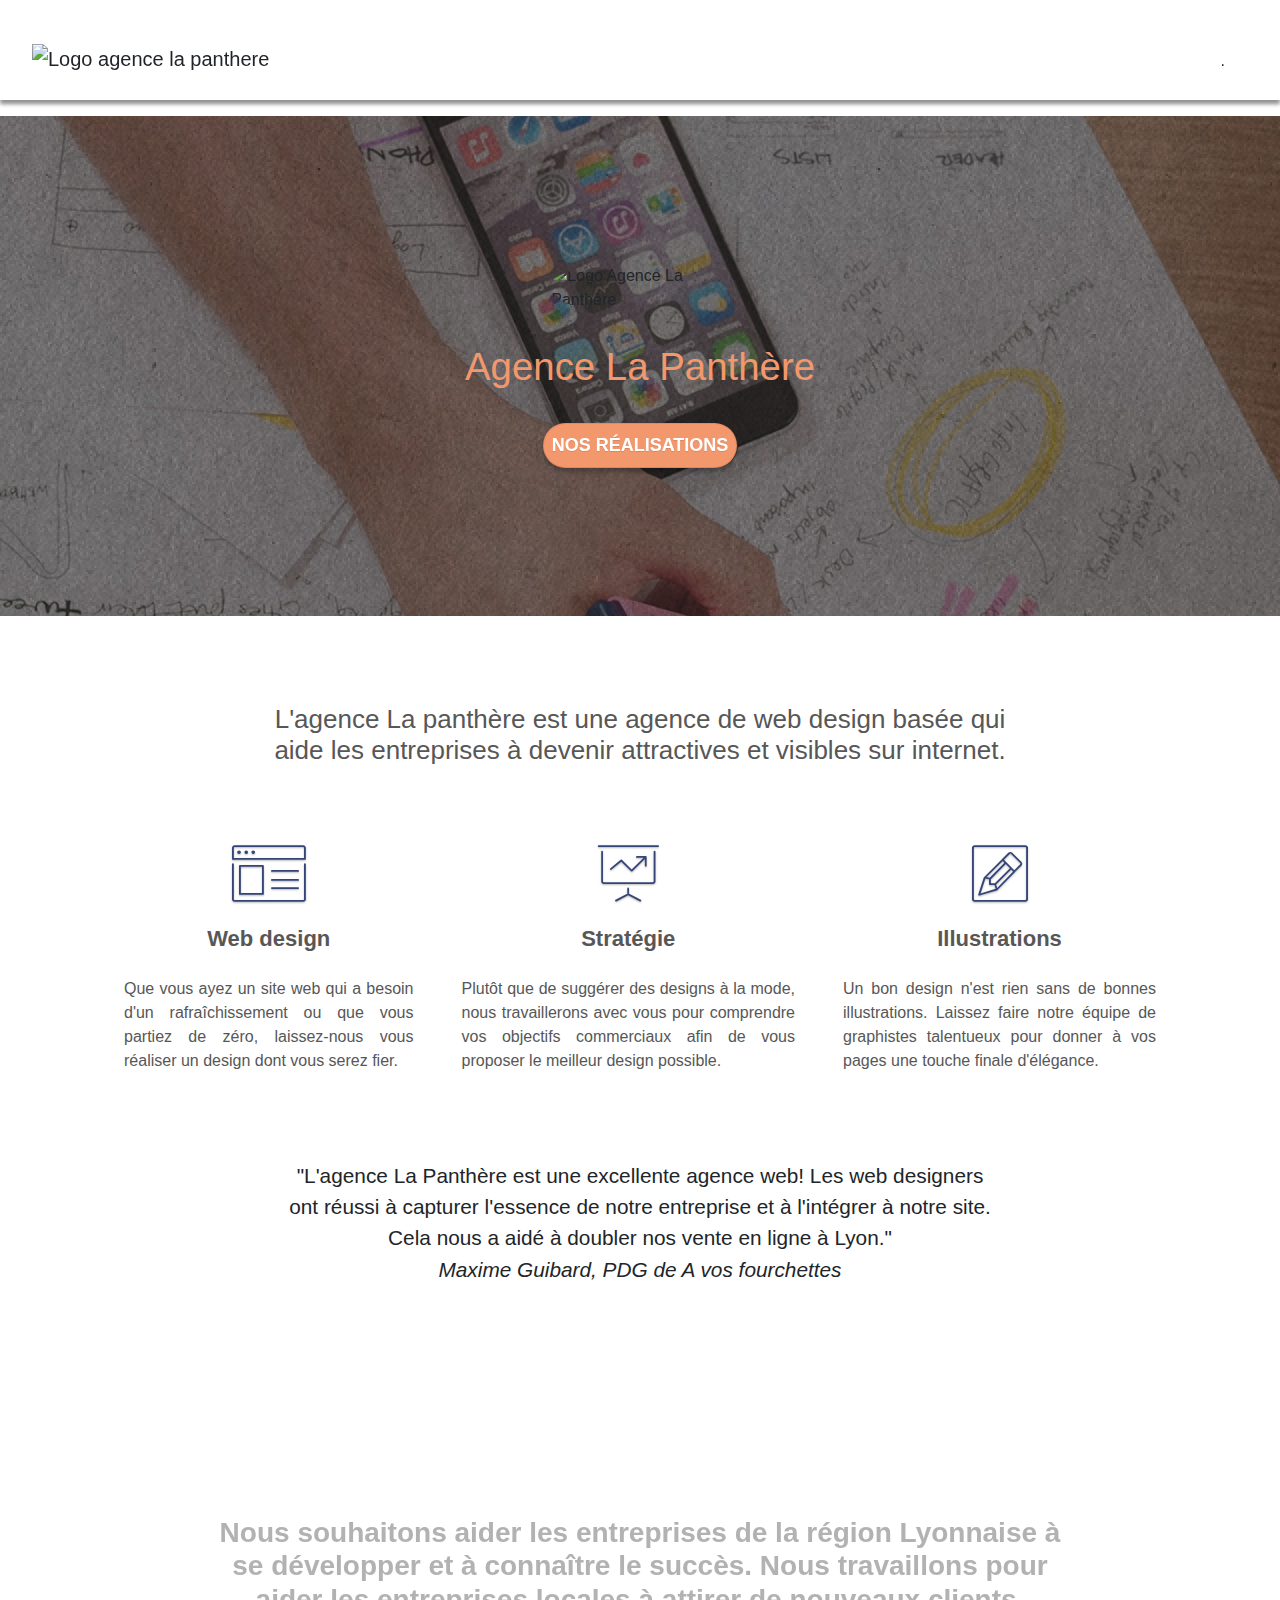
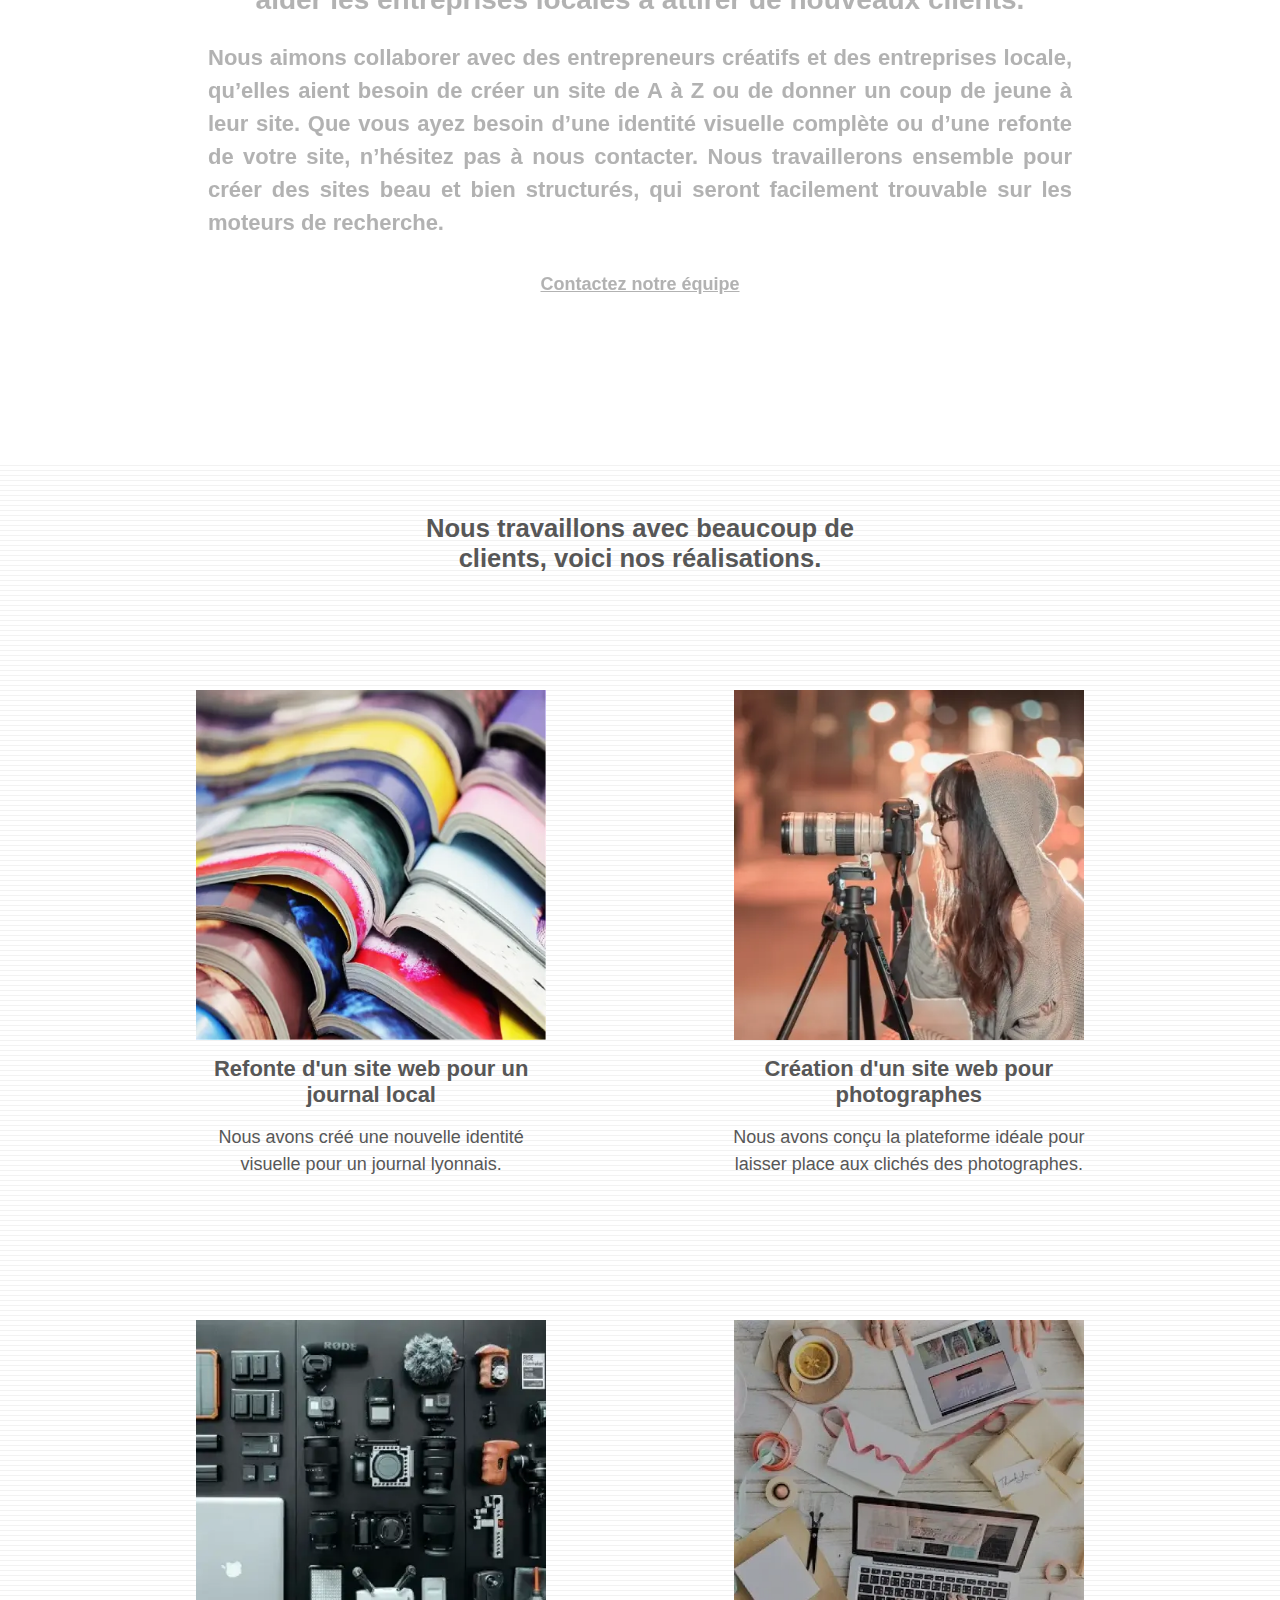
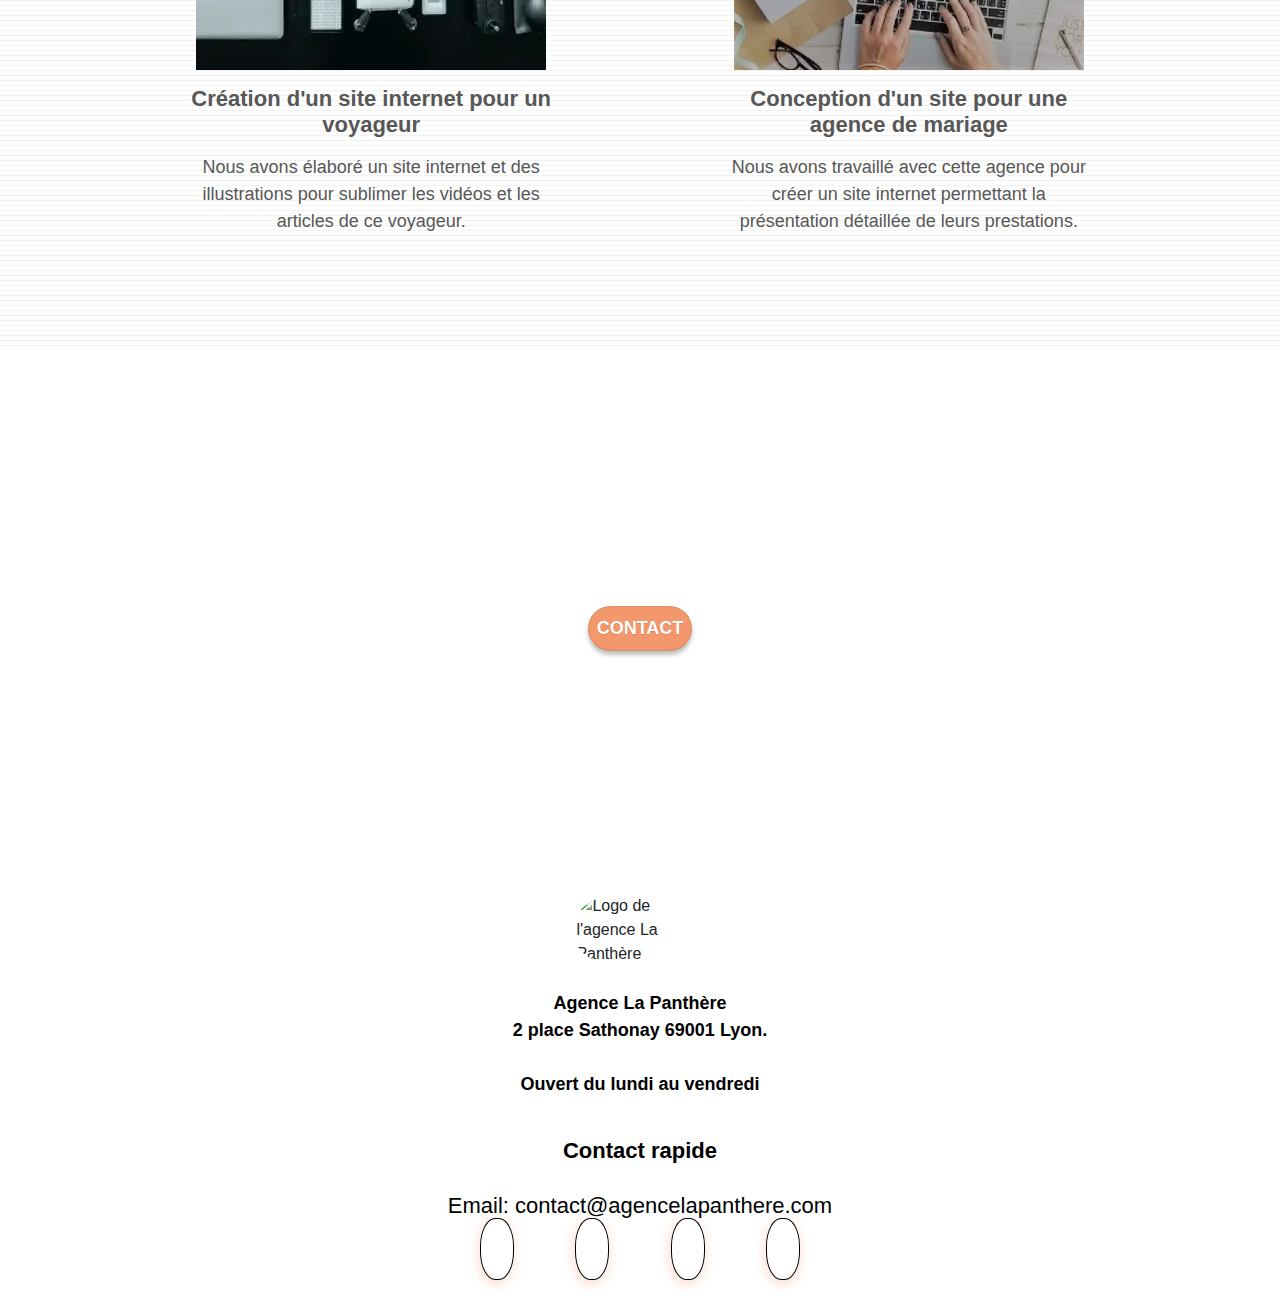
==== commit 78fd5572: "mq mobile + verifications lighthouse" ====
--- a/index.html
+++ b/index.html
@@ -12,9 +12,9 @@
 
 
 	<link rel="shortcut icon" type="image/png" href="favicon.jpg">
-	<link rel="preload" href="style.min.css" as="style">
+	<link rel="preload" href="style.css" as="style">
 	<link rel="preload" href="./css/et-line.css" as="style">
-	<link rel="stylesheet" type="text/css" href="style.min.css">
+	<link rel="stylesheet" type="text/css" href="style.css">
 	<link rel="stylesheet" type="text/css" href="./css/et-line.css">
 
 	<script src="https://code.jquery.com/jquery-3.6.0.js"
@@ -188,8 +188,10 @@
 
 						<a href="#" data-lightbox="img/webp/books-250w.webp" data-gallery-id="gallery-1"
 							data-caption="Refonte d'un site web pour un journal local" data-frame="snapshot-lb">
-							<img src="img/webp/books-250w.webp" srcset="img/webp/books-340w.webp 340w, 
-										img/webp/books-450w.webp 450w" alt="Photo du nouveau site fait par notre équipe pour un journal lyonnais"
+							<img src="img/webp/books-250w.webp" 
+								srcset="img/webp/books-340w.webp 340w, 
+										img/webp/books-450w.webp 450w" 
+										alt="Photo du nouveau site fait par notre équipe pour un journal lyonnais"
 								class="img-responsive img-size" />
 						</a>
 
@@ -253,9 +255,10 @@
 
 					<figure class="box-portfolio">
 
-						<a href="#" data-lightbox="img/pc.webp" data-gallery-id="gallery-1"
+						<a href="#" data-lightbox="img/webp/pc-250w.webp" data-gallery-id="gallery-1"
 							data-caption="Conception d'un site pour une agence de mariage" data-frame="snapshot-lb">
-							<img src="img/pc.webp" class="img-responsive img-size"
+							<img src="img/webp/pc-250w.webp" srcset="img/webp/pc-340w.webp 340w,
+							img/webp/pc-450w.webp 450w" class="img-responsive img-size"
 								alt="Photo de la création d'un site web pour agence de mariage" />
 						</a>
 
@@ -284,7 +287,7 @@
 						Prêt pour redonner vie à votre projet ?<br>Contactez notre équipe !
 					</h2>
 
-					<div class="btn-atomic-tangerine">
+					<div class="btn-atomic-tangerine btn-contact">
 						<a href="La-Panthere-formulaire-de-contact.html" class="btn-homepage">Contact</a>
 					</div>
 
--- a/style.css
+++ b/style.css
@@ -0,0 +1,1562 @@
+@import url(https://cdn.jsdelivr.net/npm/bootstrap@4.6.1/dist/css/bootstrap.min.css);
+
+
+body {
+    box-sizing: border-box;
+    margin: 0;
+    padding: 0;
+    background: #FFF;
+    overflow-x: hidden;
+    -webkit-font-smoothing: antialiased;
+    -moz-osx-font-smoothing: grayscale;
+    height: 100%;
+}
+
+h1,
+h2,
+h3,
+h4,
+h5,
+h6,
+p,
+label,
+.btn,
+.hero-bloc-text,
+#intro-services {
+    font-family: "helvetica";
+    font-weight: 400;
+    color: #575757 !important;
+}
+
+
+
+/* Orange Button */
+.btn-atomic-tangerine {
+    display: flex;
+    justify-content: center;
+    align-items: center;
+    background: #F3976C;
+    border-radius: 40px;
+    max-height: 10vh;
+    max-width: 50vw;
+    border: 1px solid rgba(0, 0, 0, .08);
+    border-bottom-color: rgba(0, 0, 0, .1);
+    text-shadow: 0 1px 0 rgba(0, 0, 1, .1);
+    box-shadow: 0 1px 3px rgba(0, 0, 1, .25), inset 0 1px 0 0 rgba(255, 255, 255, .15);
+    color: #232323 !important;
+    font-weight: 400;
+    margin: 16px;
+    box-shadow: 0px 4px 4px rgba(0, 0, 0, 0.25);
+    -webkit-backdrop-filter: blur(16px);
+    backdrop-filter: blur(16px);
+}
+
+
+.btn-atomic-tangerine:hover {
+    background: #c27956;
+}
+
+.bg-banniere {
+    background-image: url("img/agence-la-panthere.webp");
+    background-attachment: fixed;
+    background-position: top;
+    background-repeat: no-repeat;
+    background-size: fill;
+    min-height: 500px;
+}
+
+
+
+.bg-presentation {
+    background-image: url("img/image-de-presentation.webp");
+    background-attachment: fixed;
+    background-position: top;
+    background-repeat: no-repeat;
+    background-size: fill;
+    min-height: 700px;
+    -webkit-filter: brightness(0.80);
+    filter: brightness(0.70);
+    -o-object-fit: top center;
+    object-fit: top center;
+    display: flex;
+    flex-direction: column;
+    justify-content: center;
+    align-items: center;
+    z-index: 1;
+}
+
+
+a,
+button {
+    transition: all .3s ease-in-out;
+    outline: none !important;
+}
+
+
+
+
+
+/* header part */
+#box-container {
+    display: flex;
+    justify-content: center;
+    align-items: center;
+    height: auto;
+}
+
+.nav-container {
+    min-width: 100%;
+    margin: 16px;
+}
+
+.navbar {
+    display: flex;
+    justify-content: space-between;
+    align-items: center;
+    width: 100%;
+    box-shadow: 0px 4px 4px rgba(0, 0, 0, 0.25), 0px 4px 4px rgba(0, 0, 0, 0.25);
+    -webkit-backdrop-filter: blur(4px);
+    backdrop-filter: blur(4px);
+}
+
+
+.navbar-header {
+    display: flex;
+    justify-content: space-between;
+    align-items: center;
+    margin: 16px;
+    width: 100%;
+}
+
+.navbar-brand,
+img {
+    width: 25vw;
+    height: auto;
+    padding: 0;
+}
+
+.navbar-toggle {
+    all: unset;
+}
+
+
+.navbar-collapse {
+    overflow-x: visible;
+    -webkit-overflow-scrolling: touch;
+    position: static;
+    top: 100%;
+    left: 0;
+    transition: all .3s ease-in-out;
+    display: block;
+    height: auto;
+    background-color: #fff;
+
+}
+
+.a-header {
+    font-size: clamp(18px, 2vw, 20px);
+    color: #232323 !important;
+    text-decoration: none !important;
+    width: 90%;
+    margin: 0 16px 0 16px;
+}
+
+.a-header:hover {
+    font-weight: 800 !important;
+}
+
+/* section 1 */
+.container-logo-btn {
+    width: 100%;
+    display: flex;
+    justify-content: center;
+    align-items: center;
+    height: auto;
+    z-index: 20;
+}
+
+.hero-bloc-text {
+    font-size: clamp(22px, 3vw, 40px);
+    color: #F3976C !important;
+    padding: 16px;
+    margin: 0;
+    width: 100%;
+    text-align: center;
+}
+
+.bloc {
+    width: 100%;
+    clear: both;
+    background: 50% 50% no-repeat;
+    padding: 0 50px;
+    background-size: cover;
+    position: relative;
+}
+
+.d-bloc button:hover {
+    color: rgba(255, 255, 255, .9);
+}
+
+.btn-homepage {
+    color: #FFFFFF !important;
+    text-transform: uppercase;
+    font-size: clamp(16px, 2vw, 18px);
+    font-weight: 600;
+    text-align: center;
+    padding: 8px;
+}
+
+.btn-contact {
+    max-height: 10vh;
+    max-width: 30vw;
+}
+
+button {
+    outline: none !important;
+}
+
+.flex-centre,
+.flex-box-img {
+    display: flex;
+    flex-direction: column;
+    justify-content: center;
+    align-items: center;
+    width: 100%;
+}
+
+
+.center-block {
+    width: 16%;
+    height: 20%;
+    margin: 16px;
+    border-radius: 45%;
+}
+
+
+
+
+/* Section services */
+.container-services {
+    display: flex;
+    flex-direction: column;
+    justify-content: center;
+    align-items: center;
+    width: 100%;
+    margin: 40px;
+}
+
+#intro-services {
+    align-self: center;
+    width: 70%;
+    text-align: center;
+    font-size: clamp(20px, 3vw, 26px);
+    padding: 32px;
+    margin-top: 16px;
+}
+
+.med-width-whitespace {
+    width: 90%;
+    display: flex;
+    justify-content: space-between;
+    margin: 16px;
+}
+
+.box-icon-description {
+    display: flex;
+    flex-direction: column;
+    align-items: center;
+    margin: 16px;
+}
+
+
+.icon-dark-slate-blue {
+    color: #364577 !important;
+    border-color: #364577 !important;
+    text-shadow: 0 1px 2px rgba(0, 0, 0, .3);
+    margin: 8px;
+    font-size: clamp(3.5em, 2vw, 8em);
+}
+
+.sub-title-services {
+    align-self: center;
+    font-size: clamp(20px, 2vw, 22px);
+    font-weight: 600;
+    margin: 0;
+    padding: 16px;
+}
+
+.text-services {
+    padding: 8px;
+    text-align: justify;
+    height: auto;
+}
+
+.quote-reference {
+    width: 60%;
+    height: auto;
+    margin-top: 1.5em !important;
+    margin-bottom: 40px;
+    text-align: center;
+    font-size: clamp(1.1em, 2vw, 1.3em);
+}
+
+
+
+/* Informations section */
+
+.info-background {
+    padding: 40px;
+    width: 80%;
+    margin: 32px;
+    display: flex;
+    flex-direction: column;
+    justify-content: center;
+    align-items: center;
+    z-index: 2;
+}
+
+#title-informations {
+    font-size: clamp(20px, 2.5vw, 28px);
+    color: #fff !important;
+    font-weight: 700;
+    text-align: center;
+    padding-bottom: 16px;
+    height: 40%;
+}
+
+.p-white {
+    font-size: clamp(16px, 2vw, 22px);
+    color: #fff !important;
+    text-align: justify;
+    font-weight: 600;
+    height: 60%;
+}
+
+.bloc-bg-texture::before {
+    content: "";
+    position: absolute;
+    top: 0;
+    bottom: 0;
+    left: 0;
+    right: 0;
+    background: url("img/texture-paper.webp");
+    background-attachment: fixed;
+    min-height: 400px;
+    width: 100%;
+}
+
+
+
+.bold-link {
+    font-weight: 900;
+    text-decoration: underline !important;
+    padding: 16px;
+    font-size: 18px;
+    color: #FFF;
+}
+
+a .bold-link:hover {
+    color: #F3976C !important;
+}
+
+
+/* Portfolio section */
+
+#box-container-portfolio {
+    display: flex;
+    flex-direction: column;
+    justify-content: center;
+    align-items: center;
+    background-image: url("img/lines-h2-bg.webp");
+}
+
+.container-portfolio {
+    width: 100%;
+    display: flex;
+    flex-direction: column;
+    justify-content: center;
+    align-items: center;
+    margin-bottom: 56px;
+}
+
+.bg-repeat {
+    background: repeat;
+}
+
+
+#portfolio {
+    font-size: clamp(20px, 2vw, 26px);
+    text-align: center;
+    width: 50%;
+    font-weight: 600;
+    padding: 48px;
+}
+
+.tight-width-whitespace {
+    display: flex;
+    justify-content: space-evenly;
+    align-items: center;
+    height: 70vh;
+    width: 90vw;
+}
+
+.box-portfolio {
+    display: flex;
+    flex-direction: column;
+    align-items: center;
+    height: 55vh;
+    width: 40%;
+}
+
+
+.img-size {
+    justify-self: baseline;
+    width: 350px;
+    height: auto !important;
+    -o-object-fit: cover;
+    object-fit: cover;
+    justify-self: baseline;
+}
+
+.box-txts {
+    width: 30vw;
+    text-align: center;
+}
+
+.title-work {
+    font-size: clamp(18px, 2vw, 22px);
+    font-weight: 600;
+    padding: 16px 8px 8px 8px;
+    margin: 0;
+}
+
+.p-work {
+    font-size: clamp(16px, 2vw, 18px);
+    padding: 8px;
+    margin: 0;
+}
+
+
+/* Carousel part */
+a[data-lightbox] {
+    position: relative;
+    display: block;
+    text-align: center;
+    display: flex;
+    justify-content: center;
+    align-items: center;
+}
+
+a[data-lightbox]:hover::before {
+    content: "\f424";
+    font-family: "HelveticaNeue-Light", "Helvetica Neue Light", "Helvetica Neue", Helvetica, Arial, "fontawesome 4";
+    font-size: 32px;
+    width: 50px;
+    height: 50px;
+    /* margin-left: -25px; */
+    border-radius: 50%;
+    background: rgba(0, 0, 0, .7);
+    color: #FFF;
+    font-weight: 100;
+    z-index: 1;
+    position: absolute;
+    top: 50%;
+    transform: translateY(-50%);
+    -webkit-transform: translateY(-50%);
+}
+
+a[data-lightbox]:hover img {
+    opacity: 0.6;
+    -webkit-animation-fill-mode: none;
+    animation-fill-mode: none;
+}
+
+
+.modal-backdrop {
+    width: 100%;
+}
+
+#lightbox-modal {
+    display: flex;
+    justify-content: center;
+    align-items: center;
+    width: 100%;
+
+}
+
+.modal-dialog {
+    height: 95%;
+    max-width: 80%;
+    display: flex;
+    justify-content: center;
+    align-items: center;
+
+}
+
+
+.modal-content {
+    height: 70%;
+    width: 80%;
+    border-radius: 24px !important;
+    display: flex;
+    flex-direction: column;
+    justify-content: center;
+    align-items: center;
+    position: unset;
+}
+
+.modal-body {
+    width: 90%;
+    height: 70%;
+    display: flex;
+    flex-direction: column;
+    justify-content: space-between;
+    align-items: center;
+}
+
+#lightbox-image {
+    max-width: 75%;
+    min-height: 80%;
+    max-height: 90%;
+    border-radius: 16px;
+    box-shadow: 0px 8px 8px rgba(0, 0, 0, 0.25);
+}
+
+.lightbox-caption {
+    font-size: clamp(14px, 2vw, 18px) !important;
+    text-align: center;
+    margin-top: 16px;
+    top: 85%;
+}
+
+.close-lightbox {
+    color: #FFF;
+    font-size: 35px;
+    width: 40px;
+    height: 40px;
+    align-self: flex-end;
+    margin: 16px;
+    z-index: 20;
+    background: rgba(14, 13, 13, 0.5);
+    border-style: none;
+    border-radius: 8px;
+    line-height: 32px;
+    opacity: 0.5;
+    padding-bottom: 8px;
+}
+
+
+.close-lightbox:hover,
+.next-lightbox:hover,
+.prev-lightbox:hover {
+    opacity: 1.0;
+    color: #FFF;
+}
+
+.next-lightbox,
+.prev-lightbox {
+    font-size: 20px;
+    color: rgba(255, 255, 255, .9);
+    background: rgba(0, 0, 0, .5);
+    transition: all .2s ease-in-out;
+    position: absolute;
+    top: 40%;
+    z-index: 1;
+    opacity: 0.4;
+}
+
+.next-lightbox {
+    padding: 8px;
+    right: 25px;
+}
+
+.prev-lightbox {
+    padding: 8px;
+    left: 25px;
+}
+
+
+.snapshot-lb,
+.modal-body {
+    padding-bottom: 45px;
+}
+
+.snapshot-lb,
+.lightbox-caption {
+    padding: 0;
+    color: rgba(0, 0, 0, .5);
+}
+
+
+
+
+/* Contact part */
+.box-contact {
+    display: flex;
+    flex-direction: column;
+    justify-content: center;
+    align-items: center;
+    width: 100%;
+    z-index: 20;
+}
+
+.title-contact {
+    color: #fff !important;
+    text-align: center;
+    font-size: clamp(20px, 2vw, 24px);
+    width: 80%;
+}
+
+
+
+/* footer */
+.footer-box {
+    display: flex;
+    flex-direction: column;
+    justify-content: space-evenly;
+    align-items: center;
+    margin: 40px;
+    width: 100%;
+}
+
+.bgc-atomic-tangerine {
+    background-color: #fff;
+    width: 100%;
+    display: flex;
+    justify-content: space-evenly;
+}
+
+.box-logo-adresse {
+    display: flex;
+    flex-direction: column;
+    justify-content: center;
+    align-items: center;
+    width: auto;
+}
+
+.img-footer {
+    width: 50%;
+    height: 50%;
+    padding: 8px;
+    border-radius: 40%;
+}
+
+.agency-adresse {
+    font-size: clamp(16px, 2vw, 18px);
+    color: #000000;
+    text-align: center;
+    padding: 16px;
+    font-weight: 700;
+}
+
+
+.contact {
+    color: #BFBFBF !important;
+    font-weight: 700;
+    width: auto;
+}
+
+.quick-contact {
+    display: flex;
+    flex-direction: column;
+    justify-content: space-between;
+    align-items: center;
+    height: 80%;
+    max-width: 90%;
+
+}
+
+.mail,
+.contact {
+    font-size: clamp(18px, 2vw, 22px);
+    color: #000000 !important;
+    padding: 8px;
+}
+
+.mail:hover,
+.mail:active {
+    color: #F3976C !important;
+}
+
+
+.title-footer {
+    font-size: 18px;
+    color: #000000 !important;
+    align-self: flex-start;
+    font-weight: 700;
+}
+
+
+.social-links {
+    display: flex;
+    justify-content: space-between;
+    align-items: center;
+    width: 80%;
+    text-shadow: 0px 5px 12px rgba(34, 15, 9, 0.6);
+}
+
+.social-box {
+    display: flex;
+    justify-content: space-between;
+    align-items: center;
+    font-size: 0;
+    width: 100%;
+}
+
+
+
+.icon-md {
+    font-size: clamp(22px, 2vw, 28px);
+    color: #F3976C !important;
+    border: 1px solid #000000;
+    padding: 8px;
+    border-radius: 45%;
+    box-shadow: -1px 3px 10px 2px rgba(243, 151, 108, 0.27);
+}
+
+.social {
+    align-self: center;
+    color: #F3976C !important;
+    padding: 16px;
+    width: 55px;
+    text-align: center;
+}
+
+.social:hover {
+    color: #F3976C !important;
+}
+
+
+.bg-banniere {
+    background-image: url("img/agence-la-panthere.webp");
+    background-attachment: fixed;
+    background-position: top;
+    background-repeat: no-repeat;
+    background-size: fill;
+    min-height: 500px;
+    width: 100%;
+}
+
+
+.bg-presentation {
+    background-image: url("img/image-de-presentation.webp");
+    background-attachment: fixed;
+    background-position: top;
+    background-repeat: no-repeat;
+    background-size: fill;
+    min-height: 700px;
+    -webkit-filter: brightness(0.80);
+    filter: brightness(0.70);
+    -o-object-fit: top center;
+    object-fit: top center;
+    display: flex;
+    flex-direction: column;
+    justify-content: center;
+    align-items: center;
+    z-index: 1;
+    width: 100%;
+}
+
+
+
+
+
+
+/* form contact - page two */
+html {
+    box-sizing: border-box;
+}
+
+.form-body {
+    background-color: #f7ab88;
+    mix-blend-mode: normal;
+    opacity: 0.58;
+    width: auto;
+    height: 100%;
+    margin: 24px;
+}
+
+.box-header {
+    display: flex;
+    justify-content: space-between;
+    align-items: center;
+    width: 80%;
+    margin: 24px;
+}
+
+
+.web-design {
+    font-size: clamp(28px, 2.5vw, 32px);
+    color: #000000 !important;
+    opacity: 1;
+    font-weight: 700;
+    width: 65%;
+    text-align: end;
+}
+
+.back {
+    background: #131111 !important;
+    opacity: 0.85;
+    box-shadow: 0px 4px 4px rgba(0, 0, 0, 0.25);
+    border-radius: 14px;
+    min-height: 5vh;
+    min-width: 10vw;
+    transform: rotate(-0.19deg);
+    color: #FFF;
+    font-size: clamp(16px, 2vw, 18px) !important;
+    text-align: center;
+    margin-right: 24px;
+    font-weight: bold;
+}
+
+.form {
+    font-size: clamp(20px, 2vw, 28px);
+    font-weight: 700;
+    align-self: center;
+    margin: 0;
+    color: #201f1f !important;
+}
+
+#box-container-main {
+    display: flex;
+    flex-direction: column;
+    justify-content: center;
+    align-items: center;
+}
+
+.box-text-form {
+    width: 80%;
+    text-align: center;
+    margin: 32px 0 16px 0;
+}
+
+
+.description-text {
+    font-size: clamp(16px, 2vw, 20px) !important;
+    color: #201f1f !important;
+    font-weight: 700;
+}
+
+.box-form {
+    display: flex;
+    justify-content: space-evenly;
+    align-items: center;
+    width: 100%;
+    height: auto;
+    margin: 32px 32px 0 32px;
+}
+
+.box-in-form {
+    display: flex;
+    justify-content: space-between;
+    align-items: center;
+    position: relative;
+    top: 0;
+    width: 80%;
+    background: linear-gradient(0deg, rgba(0, 0, 0, 0.92), rgba(0, 0, 0, 0.92)), #232323;
+    border: 1px solid #000000;
+    box-shadow: 0px 8px 8px rgba(0, 0, 0, 0.45), inset 0px 3px 5px 5px rgba(0, 0, 0, 0.25);
+    border-radius: 33px;
+    overflow-x: hidden;
+    overflow-y: hidden;
+    padding-left: 16px;
+}
+
+
+#form_1 {
+    padding: 16px;
+    width: 65%;
+    height: auto;
+}
+
+.form-group {
+    margin-bottom: 16px;
+}
+
+.form-control {
+    margin: 8px;
+    height: 5vh;
+    max-width: 40vw;
+    background: #4d3838 !important;
+    box-shadow: 0px 4px 4px rgba(0, 0, 0, 0.25);
+    border-radius: 12px;
+    color: #fff !important;
+}
+
+.text-form {
+    color: #fff !important;
+    padding-top: 8px;
+    padding-left: 8px;
+    font-size: clamp(16px, 2vw, 20px);
+    z-index: 20;
+    margin: 0;
+    width: 45vw;
+}
+
+.logo-form {
+    position: absolute;
+    height: auto;
+    top: 15%;
+    width: 15vw;
+    left: 81%;
+    -o-object-position: center;
+    object-position: center;
+    -o-object-fit: contain;
+    object-fit: contain;
+}
+
+textarea {
+    position: relative;
+    width: 65%;
+    height: 12vh !important;
+    box-shadow: 0px 4px 4px rgba(0, 0, 0, 0.25);
+    border-radius: 24px;
+    resize: none;
+    color: #fff !important;
+}
+
+#message::-webkit-input-placeholder {
+    color: #fff !important;
+    opacity: 0.8;
+}
+
+
+#message::-moz-placeholder {
+    color: #fff !important;
+    opacity: 0.8;
+}
+
+#message:-ms-input-placeholder {
+    color: #fff !important;
+    opacity: 0.8;
+}
+
+
+#message::-ms-input-placeholder {
+    color: #fff !important;
+    opacity: 0.8;
+}
+
+
+#message::placeholder {
+    color: #fff !important;
+    opacity: 0.8;
+}
+
+.btn-form {
+    width: 12vw;
+    height: 6vh;
+    margin: 16px 16px 16px 8px;
+    background: #4d3838;
+    opacity: 1;
+    box-shadow: 0px 4px 4px rgba(0, 0, 0, 0.25);
+    color: #fff;
+    font-size: clamp(16px, 2vw, 20px);
+    border-radius: 16px;
+}
+
+
+#box-container-footer {
+    display: flex;
+    flex-direction: column;
+    justify-content: center;
+    align-items: center;
+    margin-top: 24px;
+}
+
+.social-links-form {
+    width: 100%;
+    display: flex;
+    justify-content: center;
+    align-items: center;
+    margin-top: 32px;
+    font-size: 1px;
+}
+
+.icon-md-f {
+    color: #000000 !important;
+    font-size: clamp(30px, 2.5vw, 40px) !important;
+    margin: 16px;
+}
+
+.icon-md-f:hover {
+    color: #fff !important;
+}
+
+.address-footer {
+    font-size: clamp(16px, 2vw, 18px);
+    margin: 0 16px 32px 16px;
+    color: #20130E;
+    font-weight: 500;
+    text-align: center;
+}
+
+
+.btn-atomic-tangerine,
+button {
+    transition: all .3s ease-in-out;
+    outline: none !important;
+}
+
+a:hover {
+    text-decoration: none;
+    cursor: pointer;
+}
+
+
+
+/* Media queries */
+
+@media screen and (max-width: 991px) and (min-width: 768px) {
+
+    /* header on homepage */
+    .navbar {
+        width: 100%;
+        padding: 0;
+    }
+
+    .navbar-brand img {
+        width: 25vw;
+        height: 5vh;
+    }
+
+
+    .container-logo-btn {
+        width: 100%;
+        height: 40vh;
+    }
+
+    .hero-bloc-text {
+        text-align: center;
+    }
+
+    .btn-homepage {
+        font-size: clamp(14px, 2vw, 16px);
+    }
+
+    .center-block {
+        width: 128px;
+        height: 140px;
+    }
+
+    /* Section service */
+
+    .container-services {
+        width: 100%;
+    }
+
+    #intro-services {
+        margin-top: 40px;
+        width: 70%;
+        padding: 32px 24px 24px 24px;
+    }
+
+    .med-width-whitespace {
+        flex-direction: column;
+        width: 80%;
+    }
+
+    .quote-reference {
+        width: 80%;
+        font-size: 1.2em;
+        font-weight: 400;
+    }
+
+    /* Section informations */
+
+    .info-background {
+        width: 80%;
+        padding: 0;
+    }
+
+    #title-informations {
+
+        padding-bottom: 24px;
+    }
+
+
+
+
+    /* portfolio section */
+
+    .container-portfolio {
+        width: 100vw !important;
+
+    }
+
+    #portfolio {
+        width: 70%;
+        margin-top: 24px;
+    }
+
+    .tight-width-whitespace {
+        height: 68vh;
+        width: 95vw;
+    }
+
+    .box-portfolio {
+        width: 80vw;
+        height: 65vh !important;
+        margin: 16px;
+    }
+
+    .box-txts {
+        width: 35vw;
+    }
+
+    .title-work {
+        font-weight: 600;
+    }
+
+
+    #lightbox-modal {
+        width: 100% !important;
+        height: 100%;
+        display: flex;
+        justify-content: center;
+        overflow-y: hidden;
+    }
+
+    .modal-dialog {
+        width: 90%;
+        height: 100%;
+    }
+
+    .modal-body {
+        height: 100%;
+        width: 90%;
+    }
+
+    .modal-content {
+        width: 80%;
+    }
+
+    #lightbox-image {
+        width: 80%;
+        height: 80%;
+        margin: 16px;
+    }
+
+    .img-responsive {
+        width: 320px;
+    }
+
+    .prev-lightbox,
+    .next-lightbox {
+        padding: 8px;
+        border-radius: 2px;
+    }
+
+    /* contact form */
+    .box-header {
+        width: 90%;
+    }
+
+    .form {
+        font-size: clamp(22px, 2vw, 28px);
+    }
+
+    .web-design {
+        width: 70%;
+        color: #000000 !important;
+        opacity: 1;
+    }
+
+    .back {
+        height: 4vw;
+    }
+
+    .box-text-form {
+        width: 100%;
+    }
+
+    .box-form {
+        width: 90%;
+        margin: 24px 0 0 0;
+    }
+
+    .box-in-form {
+        width: 75%;
+    }
+
+    #form_1 {
+        max-width: 80%;
+    }
+
+    .form-control {
+        width: 25vw;
+    }
+
+    .logo-form {
+        left: 77%;
+        top: 25%;
+        max-width: 15vw;
+    }
+
+    textarea {
+        width: 40vw !important;
+    }
+
+    .social-form {
+        width: 80%;
+    }
+}
+
+
+@media screen and (max-width: 767px) and (min-width: 320px) {
+
+    .nav-container {
+        background-color: #F3976C;
+        margin: 0;
+    }
+
+    .a-header {
+        font-size: clamp(16px, 2vw, 20px);
+        color: #fff !important;
+        text-decoration: none !important;
+        width: 90%;
+        margin: 0 16px 0 16px;
+    }
+
+    .a-header:hover {
+        font-weight: 800 !important;
+        color: #232323 !important;
+    }
+
+
+
+    .navbar-collapse {
+        background-color: #F3976C;
+        overflow-x: visible;
+        -webkit-overflow-scrolling: touch;
+        position: static;
+        top: 100%;
+        left: 0;
+        transition: all .3s ease-in-out;
+        display: block;
+        height: auto;
+    }
+
+    .navbar {
+        max-width: 100%;
+        box-shadow: 0px 4px 4px rgba(0, 0, 0, 0.25), 0px 4px 4px rgba(0, 0, 0, 0.25);
+        -webkit-backdrop-filter: blur(4px);
+        backdrop-filter: blur(4px);
+    }
+
+    .navbar-header {
+        height: 100%;
+        width: 100%;
+        margin: 8px;
+    }
+
+    .navbar-brand,
+    img {
+        width: 30vw;
+        height: 5vh;
+    }
+
+    .flex-box-img {
+        width: auto;
+    }
+
+    .container-logo-btn {
+        width: 100% !important;
+        height: auto;
+    }
+
+    .hero-bloc-text {
+        width: 100%;
+        text-align: center;
+    }
+
+    .center-block {
+        width: 120px;
+        height: 130px;
+    }
+
+
+
+    /* services */
+    .container-services {
+        width: 100%;
+    }
+
+    #intro-services {
+        width: 100%;
+        padding: 32px 8px 24px 8px;
+
+    }
+
+    .med-width-whitespace {
+        display: flex;
+        flex-direction: column;
+        justify-content: center;
+        align-items: center;
+    }
+
+    .box-icon-description {
+        margin: 0;
+    }
+
+    .text-services {
+        padding: 0;
+    }
+
+    .quote-reference {
+        width: 90%;
+    }
+
+
+    /* info section */
+    .info-background {
+        width: 90vw;
+        padding: 0;
+        margin: 16px;
+    }
+
+    #title-informations {
+        text-align: justify;
+        padding-bottom: 24px;
+    }
+
+    .container-portfolio {
+        width: 100%;
+        padding: 16px;
+    }
+
+    #portfolio {
+        width: 90%;
+        padding: 40px 0px 32px 0px;
+    }
+
+    .tight-width-whitespace {
+        display: flex;
+        flex-direction: column;
+        align-items: center;
+        height: 100%;
+        min-width: 320px;
+    }
+
+    .box-portfolio {
+        min-width: 300px;
+        height: 20%;
+        margin-bottom: 40px;
+    }
+
+    .box-txts {
+        min-width: 300px;
+    }
+
+    #lightbox-modal {
+        width: 100%;
+        height: 100%;
+    }
+
+    .modal-dialog {
+        height: 100%;
+        max-width: 100%;
+        margin: 0;
+    }
+
+    .modal-content {
+        height: 60%;
+        max-width: 98%;
+        min-width: 90%;
+        border-radius: 24px !important;
+        display: flex;
+        flex-direction: column;
+        justify-content: center;
+        align-items: center;
+    }
+
+    #lightbox-image {
+        min-width: 80%;
+        max-width: 95%;
+        min-height: 80%;
+        max-height: 95%;
+        -o-object-fit: cover;
+        object-fit: cover;
+        -o-object-position: center;
+        object-position: center;
+    }
+
+    .modal-body {
+        width: 95%;
+        height: 90%;
+        display: flex;
+        flex-direction: column;
+        justify-content: space-between;
+        align-items: center;
+    }
+
+    .img-size {
+        width: 250px;
+        height: 250px;
+    }
+
+    .prev-lightbox {
+        top: 85%;
+        left: 2%;
+        padding: 8px;
+        border-radius: 2px;
+        font-size: clamp(16px, 2vw, 20px);
+        color: #000000;
+        opacity: 1;
+    }
+
+    .next-lightbox {
+        top: 85%;
+        right: 2%;
+        padding: 8px;
+        border-radius: 2px;
+        font-size: clamp(16px, 2vw, 20px);
+        font-size: 16px;
+        color: #000000;
+        opacity: 1;
+    }
+
+    .close-lightbox {
+        margin: 8px;
+        font-size: 26px;
+        padding-bottom: 8px;
+    }
+
+    .lightbox-caption {
+        width: 80%;
+    }
+
+    .footer-box {
+        display: flex;
+        flex-direction: column !important;
+        justify-content: center;
+        width: auto;
+        margin: 24px;
+    }
+
+    .bgc-atomic-tangerine {
+        display: flex;
+        flex-direction: column !important;
+        justify-content: center;
+        width: 100%;
+    }
+
+    .box-logo-adresse {
+        display: flex;
+        justify-content: center;
+        align-items: center;
+    }
+
+    .mail,
+    .contact {
+        font-size: clamp(16px, 2vw, 22px);
+        padding: 8px;
+        text-align: center;
+        text-shadow: 0px 5px 12px rgba(34, 15, 9, 0.6);
+    }
+
+    .social-links {
+        width: 90%;
+        text-shadow: 0px 5px 12px rgba(34, 15, 9, 0.6);
+    }
+
+    /* form page */
+
+    .box-header {
+        position: relative;
+        top: 0;
+    }
+
+    .web-design {
+        font-size: clamp(22px, 2vw, 28px);
+        width: 100%;
+        font-weight: 800;
+        text-align: center;
+        color: #000000 !important;
+        opacity: 1;
+    }
+
+    .box-text-form {
+        width: 90%;
+    }
+
+    .back {
+        display: none;
+    }
+
+    .back-icon::before {
+        content: "\f359";
+        font-family: "font awesome 5 free";
+        font-weight: 900;
+        visibility: visible;
+        position: absolute;
+        right: 99%;
+        top: 4%;
+        font-size: clamp(22px, 2vw, 24px);
+        color: #000000;
+        margin-right: 16px;
+    }
+
+
+    .box-in-form {
+        width: 100%;
+        padding: 0;
+    }
+
+    #form_1 {
+        width: 100%;
+        padding: 8px;
+    }
+
+    .form-group {
+        max-width: 90%;
+    }
+
+    .form-control {
+        max-width: 80vw;
+    }
+
+    #message::-webkit-input-placeholder {
+        color: #fff !important;
+        opacity: 0.8;
+    }
+
+    #message::-moz-placeholder {
+        color: #fff !important;
+        opacity: 0.8;
+    }
+
+    #message:-ms-input-placeholder {
+        color: #fff !important;
+        opacity: 0.8;
+    }
+
+    #message::-ms-input-placeholder {
+        color: #fff !important;
+        opacity: 0.8;
+    }
+
+    #message::placeholder {
+        color: #fff !important;
+        opacity: 0.8;
+    }
+
+    .logo-form {
+        display: none;
+    }
+
+    .btn-form {
+        width: 25vw;
+        height: 4vh;
+    }
+
+    .social-links-form {
+        margin: 0;
+        width: 80%;
+        text-align: center;
+    }
+
+    .icon-md-f {
+        margin: 0;
+    }
+}--- a/style.css
+++ b/style.css
@@ -0,0 +1,1562 @@
+@import url(https://cdn.jsdelivr.net/npm/bootstrap@4.6.1/dist/css/bootstrap.min.css);
+
+
+body {
+    box-sizing: border-box;
+    margin: 0;
+    padding: 0;
+    background: #FFF;
+    overflow-x: hidden;
+    -webkit-font-smoothing: antialiased;
+    -moz-osx-font-smoothing: grayscale;
+    height: 100%;
+}
+
+h1,
+h2,
+h3,
+h4,
+h5,
+h6,
+p,
+label,
+.btn,
+.hero-bloc-text,
+#intro-services {
+    font-family: "helvetica";
+    font-weight: 400;
+    color: #575757 !important;
+}
+
+
+
+/* Orange Button */
+.btn-atomic-tangerine {
+    display: flex;
+    justify-content: center;
+    align-items: center;
+    background: #F3976C;
+    border-radius: 40px;
+    max-height: 10vh;
+    max-width: 50vw;
+    border: 1px solid rgba(0, 0, 0, .08);
+    border-bottom-color: rgba(0, 0, 0, .1);
+    text-shadow: 0 1px 0 rgba(0, 0, 1, .1);
+    box-shadow: 0 1px 3px rgba(0, 0, 1, .25), inset 0 1px 0 0 rgba(255, 255, 255, .15);
+    color: #232323 !important;
+    font-weight: 400;
+    margin: 16px;
+    box-shadow: 0px 4px 4px rgba(0, 0, 0, 0.25);
+    -webkit-backdrop-filter: blur(16px);
+    backdrop-filter: blur(16px);
+}
+
+
+.btn-atomic-tangerine:hover {
+    background: #c27956;
+}
+
+.bg-banniere {
+    background-image: url("img/agence-la-panthere.webp");
+    background-attachment: fixed;
+    background-position: top;
+    background-repeat: no-repeat;
+    background-size: fill;
+    min-height: 500px;
+}
+
+
+
+.bg-presentation {
+    background-image: url("img/image-de-presentation.webp");
+    background-attachment: fixed;
+    background-position: top;
+    background-repeat: no-repeat;
+    background-size: fill;
+    min-height: 700px;
+    -webkit-filter: brightness(0.80);
+    filter: brightness(0.70);
+    -o-object-fit: top center;
+    object-fit: top center;
+    display: flex;
+    flex-direction: column;
+    justify-content: center;
+    align-items: center;
+    z-index: 1;
+}
+
+
+a,
+button {
+    transition: all .3s ease-in-out;
+    outline: none !important;
+}
+
+
+
+
+
+/* header part */
+#box-container {
+    display: flex;
+    justify-content: center;
+    align-items: center;
+    height: auto;
+}
+
+.nav-container {
+    min-width: 100%;
+    margin: 16px;
+}
+
+.navbar {
+    display: flex;
+    justify-content: space-between;
+    align-items: center;
+    width: 100%;
+    box-shadow: 0px 4px 4px rgba(0, 0, 0, 0.25), 0px 4px 4px rgba(0, 0, 0, 0.25);
+    -webkit-backdrop-filter: blur(4px);
+    backdrop-filter: blur(4px);
+}
+
+
+.navbar-header {
+    display: flex;
+    justify-content: space-between;
+    align-items: center;
+    margin: 16px;
+    width: 100%;
+}
+
+.navbar-brand,
+img {
+    width: 25vw;
+    height: auto;
+    padding: 0;
+}
+
+.navbar-toggle {
+    all: unset;
+}
+
+
+.navbar-collapse {
+    overflow-x: visible;
+    -webkit-overflow-scrolling: touch;
+    position: static;
+    top: 100%;
+    left: 0;
+    transition: all .3s ease-in-out;
+    display: block;
+    height: auto;
+    background-color: #fff;
+
+}
+
+.a-header {
+    font-size: clamp(18px, 2vw, 20px);
+    color: #232323 !important;
+    text-decoration: none !important;
+    width: 90%;
+    margin: 0 16px 0 16px;
+}
+
+.a-header:hover {
+    font-weight: 800 !important;
+}
+
+/* section 1 */
+.container-logo-btn {
+    width: 100%;
+    display: flex;
+    justify-content: center;
+    align-items: center;
+    height: auto;
+    z-index: 20;
+}
+
+.hero-bloc-text {
+    font-size: clamp(22px, 3vw, 40px);
+    color: #F3976C !important;
+    padding: 16px;
+    margin: 0;
+    width: 100%;
+    text-align: center;
+}
+
+.bloc {
+    width: 100%;
+    clear: both;
+    background: 50% 50% no-repeat;
+    padding: 0 50px;
+    background-size: cover;
+    position: relative;
+}
+
+.d-bloc button:hover {
+    color: rgba(255, 255, 255, .9);
+}
+
+.btn-homepage {
+    color: #FFFFFF !important;
+    text-transform: uppercase;
+    font-size: clamp(16px, 2vw, 18px);
+    font-weight: 600;
+    text-align: center;
+    padding: 8px;
+}
+
+.btn-contact {
+    max-height: 10vh;
+    max-width: 30vw;
+}
+
+button {
+    outline: none !important;
+}
+
+.flex-centre,
+.flex-box-img {
+    display: flex;
+    flex-direction: column;
+    justify-content: center;
+    align-items: center;
+    width: 100%;
+}
+
+
+.center-block {
+    width: 16%;
+    height: 20%;
+    margin: 16px;
+    border-radius: 45%;
+}
+
+
+
+
+/* Section services */
+.container-services {
+    display: flex;
+    flex-direction: column;
+    justify-content: center;
+    align-items: center;
+    width: 100%;
+    margin: 40px;
+}
+
+#intro-services {
+    align-self: center;
+    width: 70%;
+    text-align: center;
+    font-size: clamp(20px, 3vw, 26px);
+    padding: 32px;
+    margin-top: 16px;
+}
+
+.med-width-whitespace {
+    width: 90%;
+    display: flex;
+    justify-content: space-between;
+    margin: 16px;
+}
+
+.box-icon-description {
+    display: flex;
+    flex-direction: column;
+    align-items: center;
+    margin: 16px;
+}
+
+
+.icon-dark-slate-blue {
+    color: #364577 !important;
+    border-color: #364577 !important;
+    text-shadow: 0 1px 2px rgba(0, 0, 0, .3);
+    margin: 8px;
+    font-size: clamp(3.5em, 2vw, 8em);
+}
+
+.sub-title-services {
+    align-self: center;
+    font-size: clamp(20px, 2vw, 22px);
+    font-weight: 600;
+    margin: 0;
+    padding: 16px;
+}
+
+.text-services {
+    padding: 8px;
+    text-align: justify;
+    height: auto;
+}
+
+.quote-reference {
+    width: 60%;
+    height: auto;
+    margin-top: 1.5em !important;
+    margin-bottom: 40px;
+    text-align: center;
+    font-size: clamp(1.1em, 2vw, 1.3em);
+}
+
+
+
+/* Informations section */
+
+.info-background {
+    padding: 40px;
+    width: 80%;
+    margin: 32px;
+    display: flex;
+    flex-direction: column;
+    justify-content: center;
+    align-items: center;
+    z-index: 2;
+}
+
+#title-informations {
+    font-size: clamp(20px, 2.5vw, 28px);
+    color: #fff !important;
+    font-weight: 700;
+    text-align: center;
+    padding-bottom: 16px;
+    height: 40%;
+}
+
+.p-white {
+    font-size: clamp(16px, 2vw, 22px);
+    color: #fff !important;
+    text-align: justify;
+    font-weight: 600;
+    height: 60%;
+}
+
+.bloc-bg-texture::before {
+    content: "";
+    position: absolute;
+    top: 0;
+    bottom: 0;
+    left: 0;
+    right: 0;
+    background: url("img/texture-paper.webp");
+    background-attachment: fixed;
+    min-height: 400px;
+    width: 100%;
+}
+
+
+
+.bold-link {
+    font-weight: 900;
+    text-decoration: underline !important;
+    padding: 16px;
+    font-size: 18px;
+    color: #FFF;
+}
+
+a .bold-link:hover {
+    color: #F3976C !important;
+}
+
+
+/* Portfolio section */
+
+#box-container-portfolio {
+    display: flex;
+    flex-direction: column;
+    justify-content: center;
+    align-items: center;
+    background-image: url("img/lines-h2-bg.webp");
+}
+
+.container-portfolio {
+    width: 100%;
+    display: flex;
+    flex-direction: column;
+    justify-content: center;
+    align-items: center;
+    margin-bottom: 56px;
+}
+
+.bg-repeat {
+    background: repeat;
+}
+
+
+#portfolio {
+    font-size: clamp(20px, 2vw, 26px);
+    text-align: center;
+    width: 50%;
+    font-weight: 600;
+    padding: 48px;
+}
+
+.tight-width-whitespace {
+    display: flex;
+    justify-content: space-evenly;
+    align-items: center;
+    height: 70vh;
+    width: 90vw;
+}
+
+.box-portfolio {
+    display: flex;
+    flex-direction: column;
+    align-items: center;
+    height: 55vh;
+    width: 40%;
+}
+
+
+.img-size {
+    justify-self: baseline;
+    width: 350px;
+    height: auto !important;
+    -o-object-fit: cover;
+    object-fit: cover;
+    justify-self: baseline;
+}
+
+.box-txts {
+    width: 30vw;
+    text-align: center;
+}
+
+.title-work {
+    font-size: clamp(18px, 2vw, 22px);
+    font-weight: 600;
+    padding: 16px 8px 8px 8px;
+    margin: 0;
+}
+
+.p-work {
+    font-size: clamp(16px, 2vw, 18px);
+    padding: 8px;
+    margin: 0;
+}
+
+
+/* Carousel part */
+a[data-lightbox] {
+    position: relative;
+    display: block;
+    text-align: center;
+    display: flex;
+    justify-content: center;
+    align-items: center;
+}
+
+a[data-lightbox]:hover::before {
+    content: "\f424";
+    font-family: "HelveticaNeue-Light", "Helvetica Neue Light", "Helvetica Neue", Helvetica, Arial, "fontawesome 4";
+    font-size: 32px;
+    width: 50px;
+    height: 50px;
+    /* margin-left: -25px; */
+    border-radius: 50%;
+    background: rgba(0, 0, 0, .7);
+    color: #FFF;
+    font-weight: 100;
+    z-index: 1;
+    position: absolute;
+    top: 50%;
+    transform: translateY(-50%);
+    -webkit-transform: translateY(-50%);
+}
+
+a[data-lightbox]:hover img {
+    opacity: 0.6;
+    -webkit-animation-fill-mode: none;
+    animation-fill-mode: none;
+}
+
+
+.modal-backdrop {
+    width: 100%;
+}
+
+#lightbox-modal {
+    display: flex;
+    justify-content: center;
+    align-items: center;
+    width: 100%;
+
+}
+
+.modal-dialog {
+    height: 95%;
+    max-width: 80%;
+    display: flex;
+    justify-content: center;
+    align-items: center;
+
+}
+
+
+.modal-content {
+    height: 70%;
+    width: 80%;
+    border-radius: 24px !important;
+    display: flex;
+    flex-direction: column;
+    justify-content: center;
+    align-items: center;
+    position: unset;
+}
+
+.modal-body {
+    width: 90%;
+    height: 70%;
+    display: flex;
+    flex-direction: column;
+    justify-content: space-between;
+    align-items: center;
+}
+
+#lightbox-image {
+    max-width: 75%;
+    min-height: 80%;
+    max-height: 90%;
+    border-radius: 16px;
+    box-shadow: 0px 8px 8px rgba(0, 0, 0, 0.25);
+}
+
+.lightbox-caption {
+    font-size: clamp(14px, 2vw, 18px) !important;
+    text-align: center;
+    margin-top: 16px;
+    top: 85%;
+}
+
+.close-lightbox {
+    color: #FFF;
+    font-size: 35px;
+    width: 40px;
+    height: 40px;
+    align-self: flex-end;
+    margin: 16px;
+    z-index: 20;
+    background: rgba(14, 13, 13, 0.5);
+    border-style: none;
+    border-radius: 8px;
+    line-height: 32px;
+    opacity: 0.5;
+    padding-bottom: 8px;
+}
+
+
+.close-lightbox:hover,
+.next-lightbox:hover,
+.prev-lightbox:hover {
+    opacity: 1.0;
+    color: #FFF;
+}
+
+.next-lightbox,
+.prev-lightbox {
+    font-size: 20px;
+    color: rgba(255, 255, 255, .9);
+    background: rgba(0, 0, 0, .5);
+    transition: all .2s ease-in-out;
+    position: absolute;
+    top: 40%;
+    z-index: 1;
+    opacity: 0.4;
+}
+
+.next-lightbox {
+    padding: 8px;
+    right: 25px;
+}
+
+.prev-lightbox {
+    padding: 8px;
+    left: 25px;
+}
+
+
+.snapshot-lb,
+.modal-body {
+    padding-bottom: 45px;
+}
+
+.snapshot-lb,
+.lightbox-caption {
+    padding: 0;
+    color: rgba(0, 0, 0, .5);
+}
+
+
+
+
+/* Contact part */
+.box-contact {
+    display: flex;
+    flex-direction: column;
+    justify-content: center;
+    align-items: center;
+    width: 100%;
+    z-index: 20;
+}
+
+.title-contact {
+    color: #fff !important;
+    text-align: center;
+    font-size: clamp(20px, 2vw, 24px);
+    width: 80%;
+}
+
+
+
+/* footer */
+.footer-box {
+    display: flex;
+    flex-direction: column;
+    justify-content: space-evenly;
+    align-items: center;
+    margin: 40px;
+    width: 100%;
+}
+
+.bgc-atomic-tangerine {
+    background-color: #fff;
+    width: 100%;
+    display: flex;
+    justify-content: space-evenly;
+}
+
+.box-logo-adresse {
+    display: flex;
+    flex-direction: column;
+    justify-content: center;
+    align-items: center;
+    width: auto;
+}
+
+.img-footer {
+    width: 50%;
+    height: 50%;
+    padding: 8px;
+    border-radius: 40%;
+}
+
+.agency-adresse {
+    font-size: clamp(16px, 2vw, 18px);
+    color: #000000;
+    text-align: center;
+    padding: 16px;
+    font-weight: 700;
+}
+
+
+.contact {
+    color: #BFBFBF !important;
+    font-weight: 700;
+    width: auto;
+}
+
+.quick-contact {
+    display: flex;
+    flex-direction: column;
+    justify-content: space-between;
+    align-items: center;
+    height: 80%;
+    max-width: 90%;
+
+}
+
+.mail,
+.contact {
+    font-size: clamp(18px, 2vw, 22px);
+    color: #000000 !important;
+    padding: 8px;
+}
+
+.mail:hover,
+.mail:active {
+    color: #F3976C !important;
+}
+
+
+.title-footer {
+    font-size: 18px;
+    color: #000000 !important;
+    align-self: flex-start;
+    font-weight: 700;
+}
+
+
+.social-links {
+    display: flex;
+    justify-content: space-between;
+    align-items: center;
+    width: 80%;
+    text-shadow: 0px 5px 12px rgba(34, 15, 9, 0.6);
+}
+
+.social-box {
+    display: flex;
+    justify-content: space-between;
+    align-items: center;
+    font-size: 0;
+    width: 100%;
+}
+
+
+
+.icon-md {
+    font-size: clamp(22px, 2vw, 28px);
+    color: #F3976C !important;
+    border: 1px solid #000000;
+    padding: 8px;
+    border-radius: 45%;
+    box-shadow: -1px 3px 10px 2px rgba(243, 151, 108, 0.27);
+}
+
+.social {
+    align-self: center;
+    color: #F3976C !important;
+    padding: 16px;
+    width: 55px;
+    text-align: center;
+}
+
+.social:hover {
+    color: #F3976C !important;
+}
+
+
+.bg-banniere {
+    background-image: url("img/agence-la-panthere.webp");
+    background-attachment: fixed;
+    background-position: top;
+    background-repeat: no-repeat;
+    background-size: fill;
+    min-height: 500px;
+    width: 100%;
+}
+
+
+.bg-presentation {
+    background-image: url("img/image-de-presentation.webp");
+    background-attachment: fixed;
+    background-position: top;
+    background-repeat: no-repeat;
+    background-size: fill;
+    min-height: 700px;
+    -webkit-filter: brightness(0.80);
+    filter: brightness(0.70);
+    -o-object-fit: top center;
+    object-fit: top center;
+    display: flex;
+    flex-direction: column;
+    justify-content: center;
+    align-items: center;
+    z-index: 1;
+    width: 100%;
+}
+
+
+
+
+
+
+/* form contact - page two */
+html {
+    box-sizing: border-box;
+}
+
+.form-body {
+    background-color: #f7ab88;
+    mix-blend-mode: normal;
+    opacity: 0.58;
+    width: auto;
+    height: 100%;
+    margin: 24px;
+}
+
+.box-header {
+    display: flex;
+    justify-content: space-between;
+    align-items: center;
+    width: 80%;
+    margin: 24px;
+}
+
+
+.web-design {
+    font-size: clamp(28px, 2.5vw, 32px);
+    color: #000000 !important;
+    opacity: 1;
+    font-weight: 700;
+    width: 65%;
+    text-align: end;
+}
+
+.back {
+    background: #131111 !important;
+    opacity: 0.85;
+    box-shadow: 0px 4px 4px rgba(0, 0, 0, 0.25);
+    border-radius: 14px;
+    min-height: 5vh;
+    min-width: 10vw;
+    transform: rotate(-0.19deg);
+    color: #FFF;
+    font-size: clamp(16px, 2vw, 18px) !important;
+    text-align: center;
+    margin-right: 24px;
+    font-weight: bold;
+}
+
+.form {
+    font-size: clamp(20px, 2vw, 28px);
+    font-weight: 700;
+    align-self: center;
+    margin: 0;
+    color: #201f1f !important;
+}
+
+#box-container-main {
+    display: flex;
+    flex-direction: column;
+    justify-content: center;
+    align-items: center;
+}
+
+.box-text-form {
+    width: 80%;
+    text-align: center;
+    margin: 32px 0 16px 0;
+}
+
+
+.description-text {
+    font-size: clamp(16px, 2vw, 20px) !important;
+    color: #201f1f !important;
+    font-weight: 700;
+}
+
+.box-form {
+    display: flex;
+    justify-content: space-evenly;
+    align-items: center;
+    width: 100%;
+    height: auto;
+    margin: 32px 32px 0 32px;
+}
+
+.box-in-form {
+    display: flex;
+    justify-content: space-between;
+    align-items: center;
+    position: relative;
+    top: 0;
+    width: 80%;
+    background: linear-gradient(0deg, rgba(0, 0, 0, 0.92), rgba(0, 0, 0, 0.92)), #232323;
+    border: 1px solid #000000;
+    box-shadow: 0px 8px 8px rgba(0, 0, 0, 0.45), inset 0px 3px 5px 5px rgba(0, 0, 0, 0.25);
+    border-radius: 33px;
+    overflow-x: hidden;
+    overflow-y: hidden;
+    padding-left: 16px;
+}
+
+
+#form_1 {
+    padding: 16px;
+    width: 65%;
+    height: auto;
+}
+
+.form-group {
+    margin-bottom: 16px;
+}
+
+.form-control {
+    margin: 8px;
+    height: 5vh;
+    max-width: 40vw;
+    background: #4d3838 !important;
+    box-shadow: 0px 4px 4px rgba(0, 0, 0, 0.25);
+    border-radius: 12px;
+    color: #fff !important;
+}
+
+.text-form {
+    color: #fff !important;
+    padding-top: 8px;
+    padding-left: 8px;
+    font-size: clamp(16px, 2vw, 20px);
+    z-index: 20;
+    margin: 0;
+    width: 45vw;
+}
+
+.logo-form {
+    position: absolute;
+    height: auto;
+    top: 15%;
+    width: 15vw;
+    left: 81%;
+    -o-object-position: center;
+    object-position: center;
+    -o-object-fit: contain;
+    object-fit: contain;
+}
+
+textarea {
+    position: relative;
+    width: 65%;
+    height: 12vh !important;
+    box-shadow: 0px 4px 4px rgba(0, 0, 0, 0.25);
+    border-radius: 24px;
+    resize: none;
+    color: #fff !important;
+}
+
+#message::-webkit-input-placeholder {
+    color: #fff !important;
+    opacity: 0.8;
+}
+
+
+#message::-moz-placeholder {
+    color: #fff !important;
+    opacity: 0.8;
+}
+
+#message:-ms-input-placeholder {
+    color: #fff !important;
+    opacity: 0.8;
+}
+
+
+#message::-ms-input-placeholder {
+    color: #fff !important;
+    opacity: 0.8;
+}
+
+
+#message::placeholder {
+    color: #fff !important;
+    opacity: 0.8;
+}
+
+.btn-form {
+    width: 12vw;
+    height: 6vh;
+    margin: 16px 16px 16px 8px;
+    background: #4d3838;
+    opacity: 1;
+    box-shadow: 0px 4px 4px rgba(0, 0, 0, 0.25);
+    color: #fff;
+    font-size: clamp(16px, 2vw, 20px);
+    border-radius: 16px;
+}
+
+
+#box-container-footer {
+    display: flex;
+    flex-direction: column;
+    justify-content: center;
+    align-items: center;
+    margin-top: 24px;
+}
+
+.social-links-form {
+    width: 100%;
+    display: flex;
+    justify-content: center;
+    align-items: center;
+    margin-top: 32px;
+    font-size: 1px;
+}
+
+.icon-md-f {
+    color: #000000 !important;
+    font-size: clamp(30px, 2.5vw, 40px) !important;
+    margin: 16px;
+}
+
+.icon-md-f:hover {
+    color: #fff !important;
+}
+
+.address-footer {
+    font-size: clamp(16px, 2vw, 18px);
+    margin: 0 16px 32px 16px;
+    color: #20130E;
+    font-weight: 500;
+    text-align: center;
+}
+
+
+.btn-atomic-tangerine,
+button {
+    transition: all .3s ease-in-out;
+    outline: none !important;
+}
+
+a:hover {
+    text-decoration: none;
+    cursor: pointer;
+}
+
+
+
+/* Media queries */
+
+@media screen and (max-width: 991px) and (min-width: 768px) {
+
+    /* header on homepage */
+    .navbar {
+        width: 100%;
+        padding: 0;
+    }
+
+    .navbar-brand img {
+        width: 25vw;
+        height: 5vh;
+    }
+
+
+    .container-logo-btn {
+        width: 100%;
+        height: 40vh;
+    }
+
+    .hero-bloc-text {
+        text-align: center;
+    }
+
+    .btn-homepage {
+        font-size: clamp(14px, 2vw, 16px);
+    }
+
+    .center-block {
+        width: 128px;
+        height: 140px;
+    }
+
+    /* Section service */
+
+    .container-services {
+        width: 100%;
+    }
+
+    #intro-services {
+        margin-top: 40px;
+        width: 70%;
+        padding: 32px 24px 24px 24px;
+    }
+
+    .med-width-whitespace {
+        flex-direction: column;
+        width: 80%;
+    }
+
+    .quote-reference {
+        width: 80%;
+        font-size: 1.2em;
+        font-weight: 400;
+    }
+
+    /* Section informations */
+
+    .info-background {
+        width: 80%;
+        padding: 0;
+    }
+
+    #title-informations {
+
+        padding-bottom: 24px;
+    }
+
+
+
+
+    /* portfolio section */
+
+    .container-portfolio {
+        width: 100vw !important;
+
+    }
+
+    #portfolio {
+        width: 70%;
+        margin-top: 24px;
+    }
+
+    .tight-width-whitespace {
+        height: 68vh;
+        width: 95vw;
+    }
+
+    .box-portfolio {
+        width: 80vw;
+        height: 65vh !important;
+        margin: 16px;
+    }
+
+    .box-txts {
+        width: 35vw;
+    }
+
+    .title-work {
+        font-weight: 600;
+    }
+
+
+    #lightbox-modal {
+        width: 100% !important;
+        height: 100%;
+        display: flex;
+        justify-content: center;
+        overflow-y: hidden;
+    }
+
+    .modal-dialog {
+        width: 90%;
+        height: 100%;
+    }
+
+    .modal-body {
+        height: 100%;
+        width: 90%;
+    }
+
+    .modal-content {
+        width: 80%;
+    }
+
+    #lightbox-image {
+        width: 80%;
+        height: 80%;
+        margin: 16px;
+    }
+
+    .img-responsive {
+        width: 320px;
+    }
+
+    .prev-lightbox,
+    .next-lightbox {
+        padding: 8px;
+        border-radius: 2px;
+    }
+
+    /* contact form */
+    .box-header {
+        width: 90%;
+    }
+
+    .form {
+        font-size: clamp(22px, 2vw, 28px);
+    }
+
+    .web-design {
+        width: 70%;
+        color: #000000 !important;
+        opacity: 1;
+    }
+
+    .back {
+        height: 4vw;
+    }
+
+    .box-text-form {
+        width: 100%;
+    }
+
+    .box-form {
+        width: 90%;
+        margin: 24px 0 0 0;
+    }
+
+    .box-in-form {
+        width: 75%;
+    }
+
+    #form_1 {
+        max-width: 80%;
+    }
+
+    .form-control {
+        width: 25vw;
+    }
+
+    .logo-form {
+        left: 77%;
+        top: 25%;
+        max-width: 15vw;
+    }
+
+    textarea {
+        width: 40vw !important;
+    }
+
+    .social-form {
+        width: 80%;
+    }
+}
+
+
+@media screen and (max-width: 767px) and (min-width: 320px) {
+
+    .nav-container {
+        background-color: #F3976C;
+        margin: 0;
+    }
+
+    .a-header {
+        font-size: clamp(16px, 2vw, 20px);
+        color: #fff !important;
+        text-decoration: none !important;
+        width: 90%;
+        margin: 0 16px 0 16px;
+    }
+
+    .a-header:hover {
+        font-weight: 800 !important;
+        color: #232323 !important;
+    }
+
+
+
+    .navbar-collapse {
+        background-color: #F3976C;
+        overflow-x: visible;
+        -webkit-overflow-scrolling: touch;
+        position: static;
+        top: 100%;
+        left: 0;
+        transition: all .3s ease-in-out;
+        display: block;
+        height: auto;
+    }
+
+    .navbar {
+        max-width: 100%;
+        box-shadow: 0px 4px 4px rgba(0, 0, 0, 0.25), 0px 4px 4px rgba(0, 0, 0, 0.25);
+        -webkit-backdrop-filter: blur(4px);
+        backdrop-filter: blur(4px);
+    }
+
+    .navbar-header {
+        height: 100%;
+        width: 100%;
+        margin: 8px;
+    }
+
+    .navbar-brand,
+    img {
+        width: 30vw;
+        height: 5vh;
+    }
+
+    .flex-box-img {
+        width: auto;
+    }
+
+    .container-logo-btn {
+        width: 100% !important;
+        height: auto;
+    }
+
+    .hero-bloc-text {
+        width: 100%;
+        text-align: center;
+    }
+
+    .center-block {
+        width: 120px;
+        height: 130px;
+    }
+
+
+
+    /* services */
+    .container-services {
+        width: 100%;
+    }
+
+    #intro-services {
+        width: 100%;
+        padding: 32px 8px 24px 8px;
+
+    }
+
+    .med-width-whitespace {
+        display: flex;
+        flex-direction: column;
+        justify-content: center;
+        align-items: center;
+    }
+
+    .box-icon-description {
+        margin: 0;
+    }
+
+    .text-services {
+        padding: 0;
+    }
+
+    .quote-reference {
+        width: 90%;
+    }
+
+
+    /* info section */
+    .info-background {
+        width: 90vw;
+        padding: 0;
+        margin: 16px;
+    }
+
+    #title-informations {
+        text-align: justify;
+        padding-bottom: 24px;
+    }
+
+    .container-portfolio {
+        width: 100%;
+        padding: 16px;
+    }
+
+    #portfolio {
+        width: 90%;
+        padding: 40px 0px 32px 0px;
+    }
+
+    .tight-width-whitespace {
+        display: flex;
+        flex-direction: column;
+        align-items: center;
+        height: 100%;
+        min-width: 320px;
+    }
+
+    .box-portfolio {
+        min-width: 300px;
+        height: 20%;
+        margin-bottom: 40px;
+    }
+
+    .box-txts {
+        min-width: 300px;
+    }
+
+    #lightbox-modal {
+        width: 100%;
+        height: 100%;
+    }
+
+    .modal-dialog {
+        height: 100%;
+        max-width: 100%;
+        margin: 0;
+    }
+
+    .modal-content {
+        height: 60%;
+        max-width: 98%;
+        min-width: 90%;
+        border-radius: 24px !important;
+        display: flex;
+        flex-direction: column;
+        justify-content: center;
+        align-items: center;
+    }
+
+    #lightbox-image {
+        min-width: 80%;
+        max-width: 95%;
+        min-height: 80%;
+        max-height: 95%;
+        -o-object-fit: cover;
+        object-fit: cover;
+        -o-object-position: center;
+        object-position: center;
+    }
+
+    .modal-body {
+        width: 95%;
+        height: 90%;
+        display: flex;
+        flex-direction: column;
+        justify-content: space-between;
+        align-items: center;
+    }
+
+    .img-size {
+        width: 250px;
+        height: 250px;
+    }
+
+    .prev-lightbox {
+        top: 85%;
+        left: 2%;
+        padding: 8px;
+        border-radius: 2px;
+        font-size: clamp(16px, 2vw, 20px);
+        color: #000000;
+        opacity: 1;
+    }
+
+    .next-lightbox {
+        top: 85%;
+        right: 2%;
+        padding: 8px;
+        border-radius: 2px;
+        font-size: clamp(16px, 2vw, 20px);
+        font-size: 16px;
+        color: #000000;
+        opacity: 1;
+    }
+
+    .close-lightbox {
+        margin: 8px;
+        font-size: 26px;
+        padding-bottom: 8px;
+    }
+
+    .lightbox-caption {
+        width: 80%;
+    }
+
+    .footer-box {
+        display: flex;
+        flex-direction: column !important;
+        justify-content: center;
+        width: auto;
+        margin: 24px;
+    }
+
+    .bgc-atomic-tangerine {
+        display: flex;
+        flex-direction: column !important;
+        justify-content: center;
+        width: 100%;
+    }
+
+    .box-logo-adresse {
+        display: flex;
+        justify-content: center;
+        align-items: center;
+    }
+
+    .mail,
+    .contact {
+        font-size: clamp(16px, 2vw, 22px);
+        padding: 8px;
+        text-align: center;
+        text-shadow: 0px 5px 12px rgba(34, 15, 9, 0.6);
+    }
+
+    .social-links {
+        width: 90%;
+        text-shadow: 0px 5px 12px rgba(34, 15, 9, 0.6);
+    }
+
+    /* form page */
+
+    .box-header {
+        position: relative;
+        top: 0;
+    }
+
+    .web-design {
+        font-size: clamp(22px, 2vw, 28px);
+        width: 100%;
+        font-weight: 800;
+        text-align: center;
+        color: #000000 !important;
+        opacity: 1;
+    }
+
+    .box-text-form {
+        width: 90%;
+    }
+
+    .back {
+        display: none;
+    }
+
+    .back-icon::before {
+        content: "\f359";
+        font-family: "font awesome 5 free";
+        font-weight: 900;
+        visibility: visible;
+        position: absolute;
+        right: 99%;
+        top: 4%;
+        font-size: clamp(22px, 2vw, 24px);
+        color: #000000;
+        margin-right: 16px;
+    }
+
+
+    .box-in-form {
+        width: 100%;
+        padding: 0;
+    }
+
+    #form_1 {
+        width: 100%;
+        padding: 8px;
+    }
+
+    .form-group {
+        max-width: 90%;
+    }
+
+    .form-control {
+        max-width: 80vw;
+    }
+
+    #message::-webkit-input-placeholder {
+        color: #fff !important;
+        opacity: 0.8;
+    }
+
+    #message::-moz-placeholder {
+        color: #fff !important;
+        opacity: 0.8;
+    }
+
+    #message:-ms-input-placeholder {
+        color: #fff !important;
+        opacity: 0.8;
+    }
+
+    #message::-ms-input-placeholder {
+        color: #fff !important;
+        opacity: 0.8;
+    }
+
+    #message::placeholder {
+        color: #fff !important;
+        opacity: 0.8;
+    }
+
+    .logo-form {
+        display: none;
+    }
+
+    .btn-form {
+        width: 25vw;
+        height: 4vh;
+    }
+
+    .social-links-form {
+        margin: 0;
+        width: 80%;
+        text-align: center;
+    }
+
+    .icon-md-f {
+        margin: 0;
+    }
+}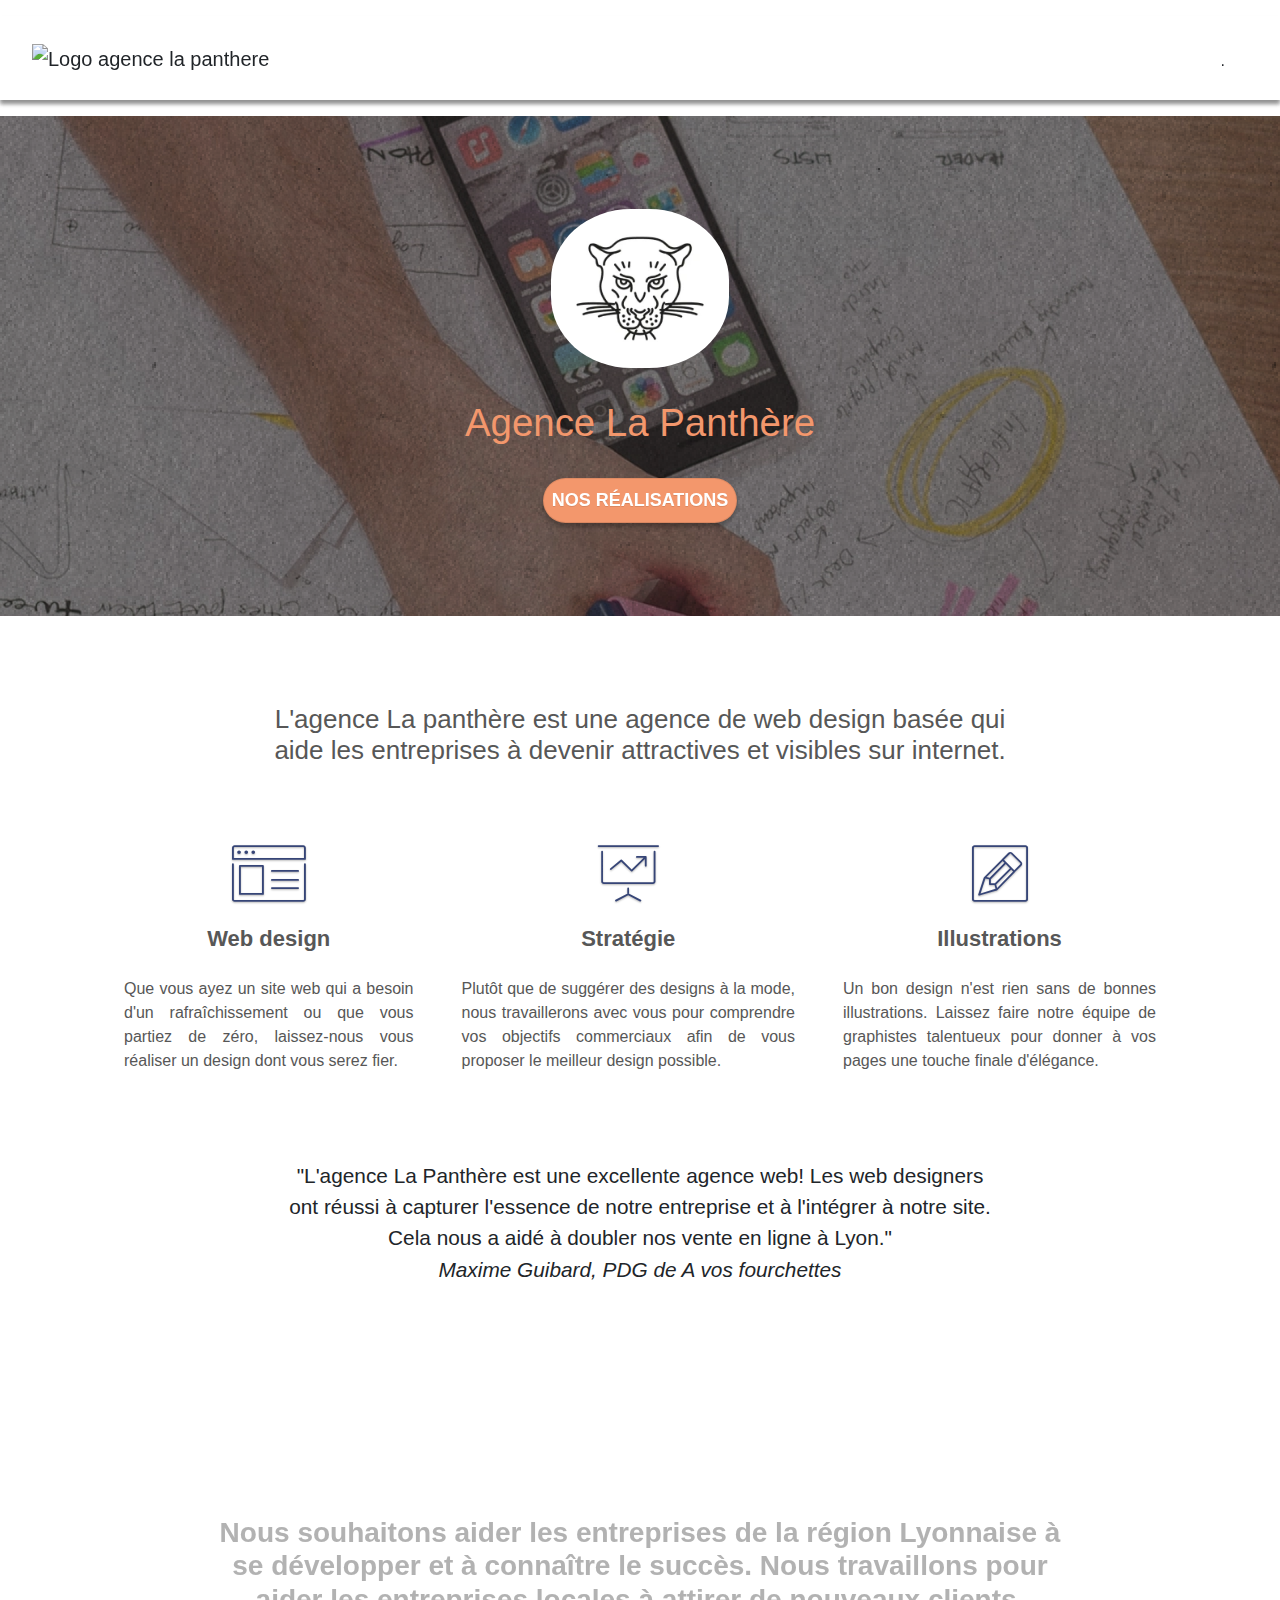
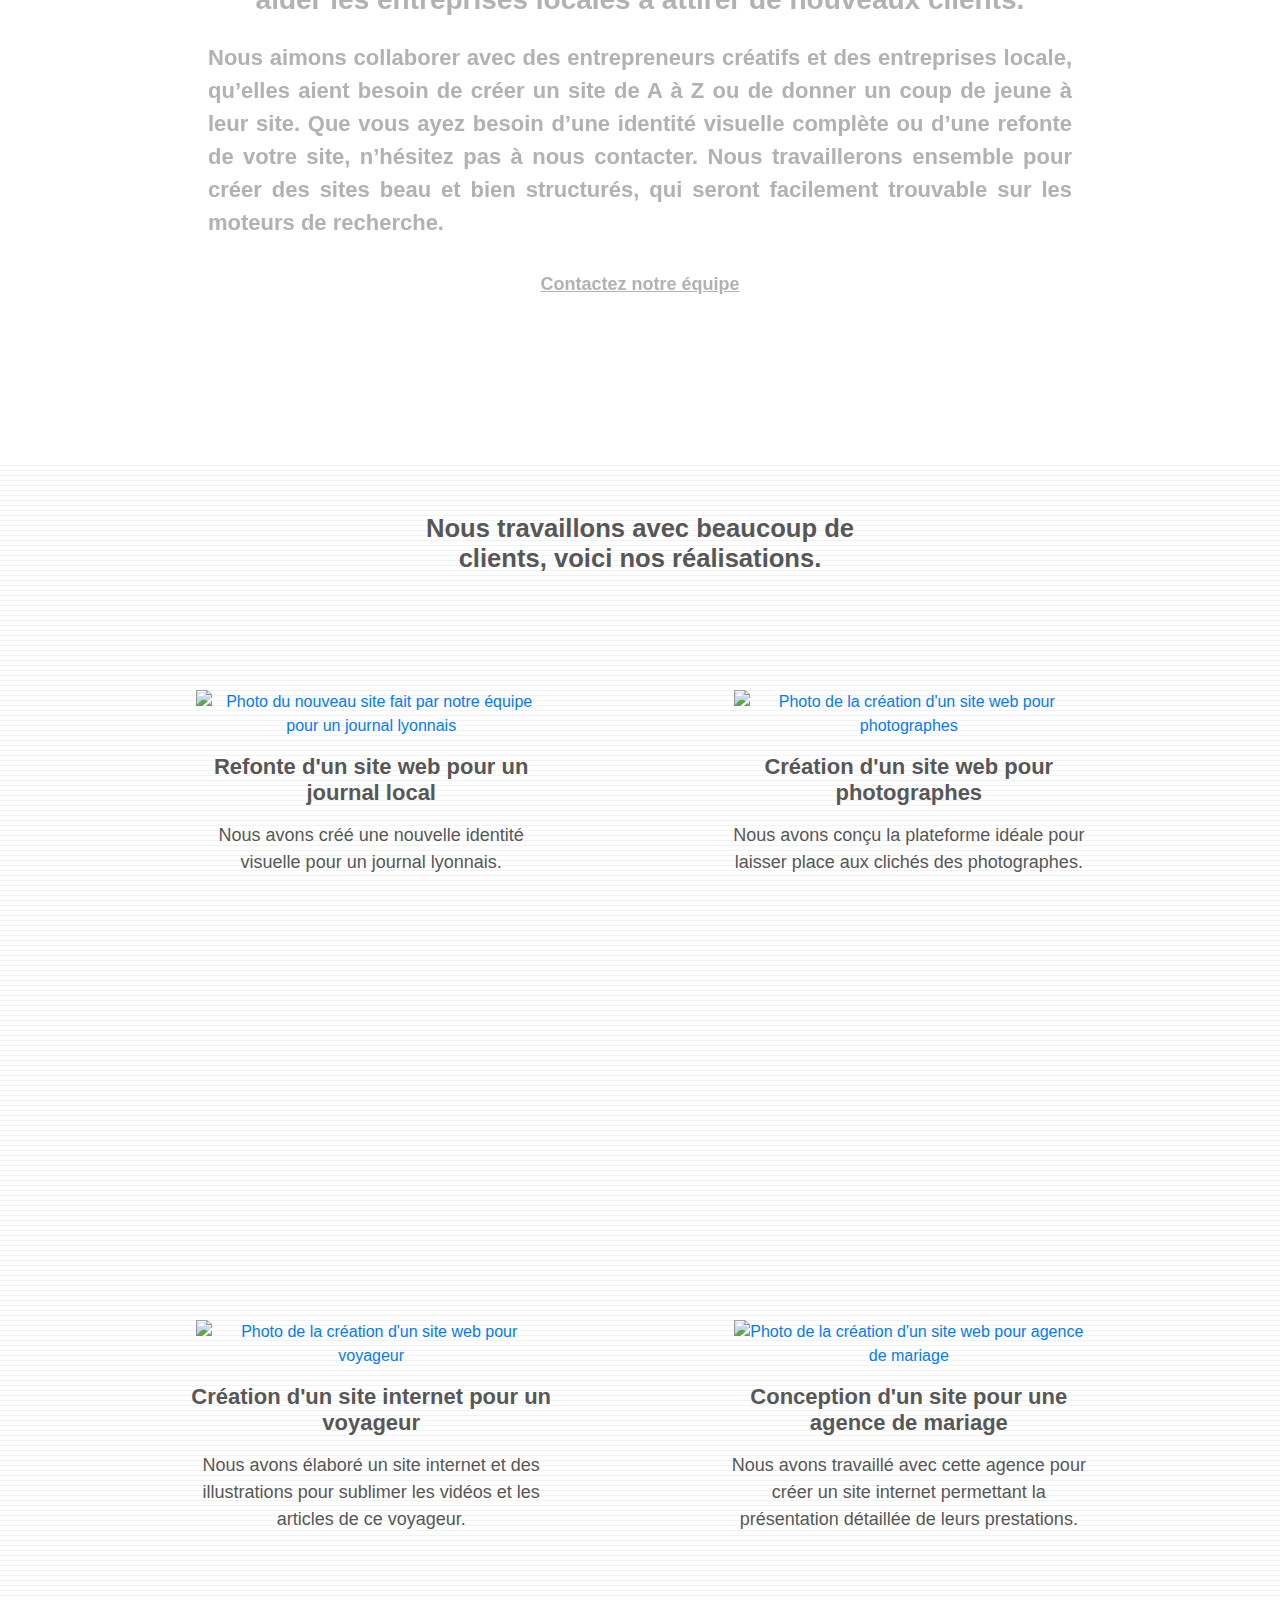
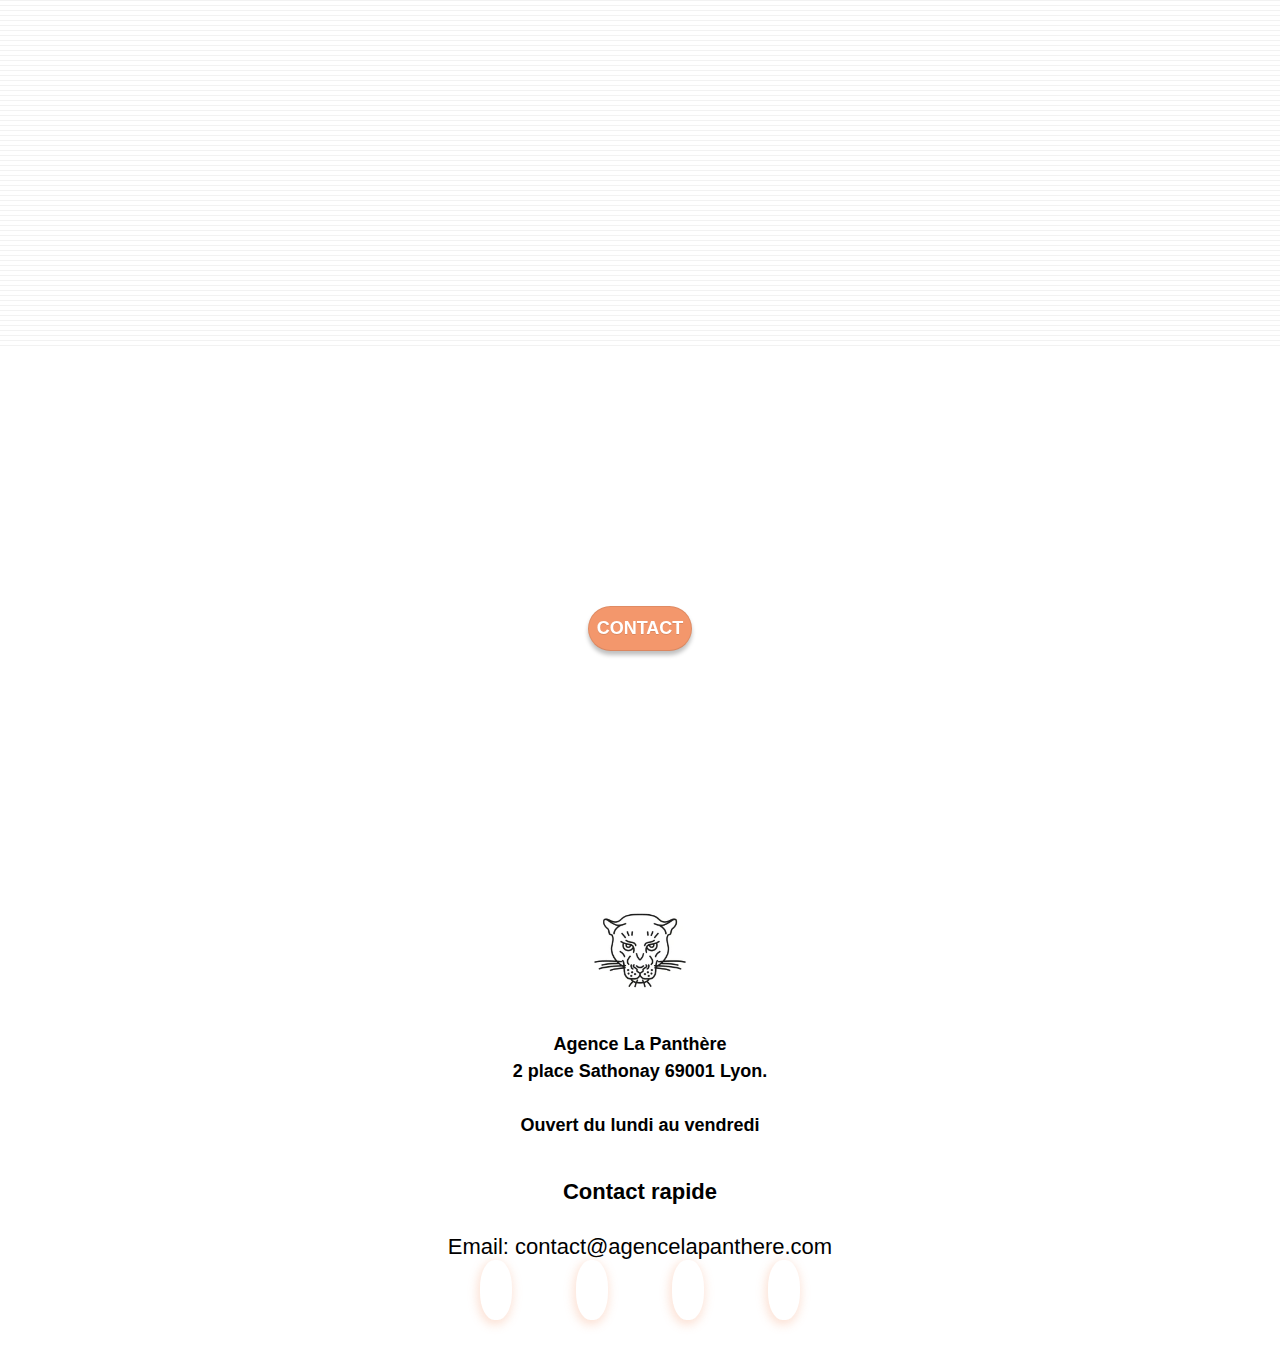
==== commit 9f54f92b: "removed js file" ====
--- a/index.html
+++ b/index.html
@@ -4,7 +4,7 @@
 <head>
 	<!-- Analytics -->
 	<meta charset="utf-8">
-	<!-- <meta http-equiv="X-UA-Compatible" content="IE=edge"> -->
+	<meta http-equiv="X-UA-Compatible" content="IE=edge">
 	<meta name="keywords" content="agence web design lyon, agence web design">
 	<meta name="description"
 		content="L'agence La Panthère est une agence aidant les professionnels à augmenter leur visibilités sur internet">
@@ -12,20 +12,22 @@
 
 
 	<link rel="shortcut icon" type="image/png" href="favicon.jpg">
-	<link rel="preload" href="style.css" as="style">
-	<link rel="preload" href="./css/et-line.css" as="style">
-	<link rel="stylesheet" type="text/css" href="style.css">
-	<link rel="stylesheet" type="text/css" href="./css/et-line.css">
-
-	<script src="https://code.jquery.com/jquery-3.6.0.js"
-		integrity="sha256-H+K7U5CnXl1h5ywQfKtSj8PCmoN9aaq30gDh27Xc0jk=" crossorigin="anonymous" defer></script>
+	<link rel="preload" href="style.min.css" as="style">
+	<link rel="stylesheet" type="text/css" href="style.min.css">
+	<link rel="preload" as="image" href="./img/lines-h2-bg.webp" type="image/webp">
+	<link rel="preload" as="image" href="./img/agence-la-panthere.webp" type="image/webp">
+	<link rel="preload" as="image" href="./img/image-de-presentation.webp" type="image/webp">
+
+
+	<script src="https://cdnjs.cloudflare.com/ajax/libs/jquery/3.6.0/jquery.slim.min.js"
+		integrity="sha512-6ORWJX/LrnSjBzwefdNUyLCMTIsGoNP6NftMy2UAm1JBm6PRZCO1d7OHBStWpVFZLO+RerTvqX/Z9mBFfCJZ4A=="
+		crossorigin="anonymous" referrerpolicy="no-referrer"></script>
 	<script src="https://cdn.jsdelivr.net/npm/bootstrap@4.6.1/dist/js/bootstrap.min.js" defer></script>
 	<script src="https://kit.fontawesome.com/67fa93fe08.js" crossorigin="anonymous"></script>
 	<script src="./js/blocs.min.js" defer></script>
-	<script src="./js/jquery.touchSwipe.min.js" defer></script>
+
 
 	<title>Agence La Panthère</title>
-
 </head>
 
 <body>
@@ -186,12 +188,10 @@
 
 					<figure class="box-portfolio">
 
-						<a href="#" data-lightbox="img/webp/books-250w.webp" data-gallery-id="gallery-1"
+						<a href="#" data-lightbox="img/books-250w.webp" data-gallery-id="gallery-1"
 							data-caption="Refonte d'un site web pour un journal local" data-frame="snapshot-lb">
-							<img src="img/webp/books-250w.webp" 
-								srcset="img/webp/books-340w.webp 340w, 
-										img/webp/books-450w.webp 450w" 
-										alt="Photo du nouveau site fait par notre équipe pour un journal lyonnais"
+							<img src="img/books-250w.webp" srcset="img/books-340w.webp 340w, 
+										img/books-450w.webp 450w" alt="Photo du nouveau site fait par notre équipe pour un journal lyonnais"
 								class="img-responsive img-size" />
 						</a>
 
@@ -208,10 +208,10 @@
 
 					<figure class="box-portfolio">
 
-						<a href="#" data-lightbox="img/webp/photograph-250w.webp" data-gallery-id="gallery-1"
+						<a href="#" data-lightbox="img/photograph-250w.webp" data-gallery-id="gallery-1"
 							data-caption="Création d'un site web pour photographes" data-frame="snapshot-lb">
-							<img src="img/webp/photograph-250w.webp" srcset="img/webp/photograph-340w.webp 340w,
-										img/webp/photograph-450w.webp 450w" class="img-responsive img-size"
+							<img src="img/photograph-250w.webp" srcset="img/photograph-340w.webp 340w,
+										img/photograph-450w.webp 450w" class="img-responsive img-size"
 								alt="Photo de la création d'un site web pour photographes" />
 						</a>
 
@@ -233,10 +233,10 @@
 
 					<figure class="box-portfolio">
 
-						<a href="#" data-lightbox="img/webp/materials-250w.webp" data-gallery-id="gallery-1"
+						<a href="#" data-lightbox="img/materials-250w.webp" data-gallery-id="gallery-1"
 							data-caption="Création d'un site internet pour un voyageur" data-frame="snapshot-lb">
-							<img src="img/webp/materials-250w.webp" srcset="img/webp/materials-340w.webp 340w,
-										img/webp/materials-450w.webp 450w" class="img-responsive img-size"
+							<img src="img/materials-250w.webp" srcset="img/materials-340w.webp 340w,
+										img/materials-450w.webp 450w" class="img-responsive img-size"
 								alt="Photo de la création d'un site web pour voyageur" />
 						</a>
 
@@ -255,10 +255,10 @@
 
 					<figure class="box-portfolio">
 
-						<a href="#" data-lightbox="img/webp/pc-250w.webp" data-gallery-id="gallery-1"
+						<a href="#" data-lightbox="img/pc-250w.webp" data-gallery-id="gallery-1"
 							data-caption="Conception d'un site pour une agence de mariage" data-frame="snapshot-lb">
-							<img src="img/webp/pc-250w.webp" srcset="img/webp/pc-340w.webp 340w,
-							img/webp/pc-450w.webp 450w" class="img-responsive img-size"
+							<img src="img/pc-250w.webp" srcset="img/pc-340w.webp 340w,
+							img/pc-450w.webp 450w" class="img-responsive img-size"
 								alt="Photo de la création d'un site web pour agence de mariage" />
 						</a>
 
@@ -316,29 +316,29 @@
 					</h3>
 
 					<a href="mailto:contact@agencelapanthere.com" class="mail">Email: contact@agencelapanthere.com</a>
-				
-
-				<div class="social-links">
-					<div class="social-box">
-						<a href="https://twitter.com/">Twitter
-							<span class="fa fa-twitter icon-md social"></span>
-						</a>
-
-						<a href="https://facebook.com/"> Facebook
-							<span class="fa fa-facebook icon-md social"></span>
-						</a>
-
-						<a href="https://dribbble.com/">Dribble
-							<span class="fa fa-dribbble icon-md social"></span>
-						</a>
-
-						<a href="https://instagram.com/">Instagram
-							<span class="fa fa-instagram icon-md social"></span>
-						</a>
-					</div>
-				</div>
-
-			</div>
+
+
+					<div class="social-links">
+						<div class="social-box">
+							<a href="https://twitter.com/">Twitter
+								<span class="fa fa-twitter icon-md social"></span>
+							</a>
+
+							<a href="https://facebook.com/"> Facebook
+								<span class="fa fa-facebook icon-md social"></span>
+							</a>
+
+							<a href="https://dribbble.com/">Dribble
+								<span class="fa fa-dribbble icon-md social"></span>
+							</a>
+
+							<a href="https://instagram.com/">Instagram
+								<span class="fa fa-instagram icon-md social"></span>
+							</a>
+						</div>
+					</div>
+
+				</div>
 			</div>
 		</div>
 	</footer>
--- a/style.min.css
+++ b/style.min.css
@@ -0,0 +1,1521 @@
+@import url(https://cdn.jsdelivr.net/npm/bootstrap@4.6.1/dist/css/bootstrap.min.css);
+
+@font-face {
+    font-family: et-line;
+    src: url(../fonts/et-line.svg);
+    src: url(../fonts/et-line.eot?#iefix) format('embedded-opentype'), url(../fonts/et-line.ttf) format('truetype'), url(../fonts/et-line.svg#et-line) format('svg');
+    font-weight: 400;
+    font-style: normal
+}
+
+.et-icon-browser,
+.et-icon-document,
+.et-icon-dribbble,
+.et-icon-edit,
+.et-icon-envelope,
+.et-icon-expand,
+.et-icon-facebook,
+.et-icon-notebook,
+.et-icon-presentation,
+.et-icon-tumblr,
+.et-icon-twitter,
+.et-icon-upload {
+    font-family: et-line;
+    font-style: normal;
+    font-weight: 400;
+    font-variant: normal;
+    text-transform: none;
+    line-height: 1;
+    -webkit-font-smoothing: antialiased;
+    -moz-osx-font-smoothing: grayscale;
+    display: inline-block
+}
+
+.et-icon-browser:before {
+    content: "\e00c"
+}
+
+.et-icon-presentation:before {
+    content: "\e00e"
+}
+
+.et-icon-facebook:before {
+    content: "\e05d"
+}
+
+.et-icon-dribbble:before {
+    content: "\e063"
+}
+
+.et-icon-edit::before {
+    content: "\e01c"
+}
+
+body {
+    box-sizing: border-box;
+    margin: 0;
+    padding: 0;
+    background: #fff;
+    overflow-x: hidden;
+    -webkit-font-smoothing: antialiased;
+    -moz-osx-font-smoothing: grayscale;
+    height: 100%
+}
+
+#intro-services,
+.btn,
+.hero-bloc-text,
+h1,
+h2,
+h3,
+h4,
+h5,
+h6,
+label,
+p {
+    font-family: helvetica;
+    font-weight: 400;
+    color: #575757 !important
+}
+
+.btn-atomic-tangerine {
+    display: flex;
+    justify-content: center;
+    align-items: center;
+    background: #f3976c;
+    border-radius: 40px;
+    max-height: 10vh;
+    max-width: 50vw;
+    border: 1px solid rgba(0, 0, 0, .08);
+    border-bottom-color: rgba(0, 0, 0, .1);
+    text-shadow: 0 1px 0 rgba(0, 0, 1, .1);
+    box-shadow: 0 1px 3px rgba(0, 0, 1, .25), inset 0 1px 0 0 rgba(255, 255, 255, .15);
+    color: #232323 !important;
+    font-weight: 400;
+    margin: 16px;
+    box-shadow: 0 4px 4px rgba(0, 0, 0, .25);
+    -webkit-backdrop-filter: blur(16px);
+    backdrop-filter: blur(16px)
+}
+
+.btn-atomic-tangerine:hover {
+    background: #c27956
+}
+
+.bg-banniere {
+    background-image: url(img/agence-la-panthere.webp);
+    background-attachment: fixed;
+    background-position: top;
+    background-repeat: no-repeat;
+    background-size: fill;
+    min-height: 500px
+}
+
+.bg-presentation {
+    background-image: url(img/image-de-presentation.webp);
+    background-attachment: fixed;
+    background-position: top;
+    background-repeat: no-repeat;
+    background-size: fill;
+    min-height: 700px;
+    -webkit-filter: brightness(.8);
+    filter: brightness(.7);
+    -o-object-fit: top center;
+    object-fit: top center;
+    display: flex;
+    flex-direction: column;
+    justify-content: center;
+    align-items: center;
+    z-index: 1
+}
+
+a,
+button {
+    transition: all .3s ease-in-out;
+    outline: 0 !important
+}
+
+#box-container {
+    display: flex;
+    justify-content: center;
+    align-items: center;
+    height: auto
+}
+
+.nav-container {
+    min-width: 100%;
+    margin: 16px
+}
+
+.navbar {
+    display: flex;
+    justify-content: space-between;
+    align-items: center;
+    width: 100%;
+    box-shadow: 0 4px 4px rgba(0, 0, 0, .25), 0 4px 4px rgba(0, 0, 0, .25);
+    -webkit-backdrop-filter: blur(4px);
+    backdrop-filter: blur(4px)
+}
+
+.navbar-header {
+    display: flex;
+    justify-content: space-between;
+    align-items: center;
+    margin: 16px;
+    width: 100%
+}
+
+.navbar-brand,
+img {
+    width: 25vw;
+    height: auto;
+    padding: 0
+}
+
+.navbar-toggle {
+    all: unset
+}
+
+.navbar-collapse {
+    overflow-x: visible;
+    -webkit-overflow-scrolling: touch;
+    position: static;
+    top: 100%;
+    left: 0;
+    transition: all .3s ease-in-out;
+    display: block;
+    height: auto;
+    background-color: #fff
+}
+
+.a-header {
+    font-size: clamp(18px, 2vw, 20px);
+    color: #232323 !important;
+    text-decoration: none !important;
+    width: 90%;
+    margin: 0 16px 0 16px
+}
+
+.a-header:hover {
+    font-weight: 800 !important
+}
+
+.icon-bar::before {
+    content: "\f0c9";
+    font-family: "font awesome 5 free";
+    font-weight: 900;
+    background-color: transparent;
+    font-size: clamp(22px, 2vw, 24px)
+}
+
+.container-logo-btn {
+    width: 100%;
+    display: flex;
+    justify-content: center;
+    align-items: center;
+    height: auto;
+    z-index: 20
+}
+
+.hero-bloc-text {
+    font-size: clamp(22px, 3vw, 40px);
+    color: #f3976c !important;
+    padding: 16px;
+    margin: 0;
+    width: 100%;
+    text-align: center
+}
+
+.bloc {
+    width: 100%;
+    clear: both;
+    background: 50% 50% no-repeat;
+    padding: 0 50px;
+    background-size: cover;
+    position: relative
+}
+
+.d-bloc button:hover {
+    color: rgba(255, 255, 255, .9)
+}
+
+.btn-homepage {
+    color: #fff !important;
+    text-transform: uppercase;
+    font-size: clamp(16px, 2vw, 18px);
+    font-weight: 600;
+    text-align: center;
+    padding: 8px
+}
+
+.btn-contact {
+    max-height: 10vh;
+    max-width: 30vw
+}
+
+button {
+    outline: 0 !important
+}
+
+.flex-box-img,
+.flex-centre {
+    display: flex;
+    flex-direction: column;
+    justify-content: center;
+    align-items: center;
+    width: 100%
+}
+
+.center-block {
+    width: 16%;
+    height: 20%;
+    margin: 16px;
+    border-radius: 45%
+}
+
+.container-services {
+    display: flex;
+    flex-direction: column;
+    justify-content: center;
+    align-items: center;
+    width: 100%;
+    margin: 40px
+}
+
+#intro-services {
+    align-self: center;
+    width: 70%;
+    text-align: center;
+    font-size: clamp(20px, 3vw, 26px);
+    padding: 32px;
+    margin-top: 16px
+}
+
+.med-width-whitespace {
+    width: 90%;
+    display: flex;
+    justify-content: space-between;
+    margin: 16px
+}
+
+.box-icon-description {
+    display: flex;
+    flex-direction: column;
+    align-items: center;
+    margin: 16px
+}
+
+.icon-dark-slate-blue {
+    color: #364577 !important;
+    border-color: #364577 !important;
+    text-shadow: 0 1px 2px rgba(0, 0, 0, .3);
+    margin: 8px;
+    font-size: clamp(3.5em, 2vw, 8em)
+}
+
+.sub-title-services {
+    align-self: center;
+    font-size: clamp(20px, 2vw, 22px);
+    font-weight: 600;
+    margin: 0;
+    padding: 16px
+}
+
+.text-services {
+    padding: 8px;
+    text-align: justify;
+    height: auto
+}
+
+.quote-reference {
+    width: 60%;
+    height: auto;
+    margin-top: 1.5em !important;
+    margin-bottom: 40px;
+    text-align: center;
+    font-size: clamp(1.1em, 2vw, 1.3em)
+}
+
+.info-background {
+    padding: 40px;
+    width: 80%;
+    margin: 32px;
+    display: flex;
+    flex-direction: column;
+    justify-content: center;
+    align-items: center;
+    z-index: 2
+}
+
+#title-informations {
+    font-size: clamp(20px, 2.5vw, 28px);
+    color: #fff !important;
+    font-weight: 700;
+    text-align: center;
+    padding-bottom: 16px;
+    height: 40%
+}
+
+.p-white {
+    font-size: clamp(16px, 2vw, 22px);
+    color: #fff !important;
+    text-align: justify;
+    font-weight: 600;
+    height: 60%
+}
+
+.bloc-bg-texture::before {
+    content: "";
+    position: absolute;
+    top: 0;
+    bottom: 0;
+    left: 0;
+    right: 0;
+    background: url(img/texture-paper.webp);
+    background-attachment: fixed;
+    min-height: 400px;
+    width: 100%
+}
+
+.bold-link {
+    font-weight: 900;
+    text-decoration: underline !important;
+    padding: 16px;
+    font-size: 18px;
+    color: #fff
+}
+
+a .bold-link:hover {
+    color: #f3976c !important
+}
+
+#box-container-portfolio {
+    display: flex;
+    flex-direction: column;
+    justify-content: center;
+    align-items: center;
+    background-image: url(img/lines-h2-bg.webp)
+}
+
+.container-portfolio {
+    width: 100%;
+    display: flex;
+    flex-direction: column;
+    justify-content: center;
+    align-items: center;
+    margin-bottom: 56px
+}
+
+.bg-repeat {
+    background: repeat
+}
+
+#portfolio {
+    font-size: clamp(20px, 2vw, 26px);
+    text-align: center;
+    width: 50%;
+    font-weight: 600;
+    padding: 48px
+}
+
+.tight-width-whitespace {
+    display: flex;
+    justify-content: space-evenly;
+    align-items: center;
+    height: 70vh;
+    width: 90vw
+}
+
+.box-portfolio {
+    display: flex;
+    flex-direction: column;
+    align-items: center;
+    height: 55vh;
+    width: 40%
+}
+
+.img-size {
+    justify-self: baseline;
+    width: 350px;
+    height: auto !important;
+    -o-object-fit: cover;
+    object-fit: cover;
+    justify-self: baseline
+}
+
+.box-txts {
+    width: 30vw;
+    text-align: center
+}
+
+.title-work {
+    font-size: clamp(18px, 2vw, 22px);
+    font-weight: 600;
+    padding: 16px 8px 8px 8px;
+    margin: 0
+}
+
+.p-work {
+    font-size: clamp(16px, 2vw, 18px);
+    padding: 8px;
+    margin: 0
+}
+
+a[data-lightbox] {
+    position: relative;
+    display: block;
+    text-align: center;
+    display: flex;
+    justify-content: center;
+    align-items: center
+}
+
+a[data-lightbox]:hover::before {
+    content: "\f424";
+    font-family: HelveticaNeue-Light, "Helvetica Neue Light", "Helvetica Neue", Helvetica, Arial, "fontawesome 4";
+    font-size: 32px;
+    width: 50px;
+    height: 50px;
+    border-radius: 50%;
+    background: rgba(0, 0, 0, .7);
+    color: #fff;
+    font-weight: 100;
+    z-index: 1;
+    position: absolute;
+    top: 50%;
+    transform: translateY(-50%);
+    -webkit-transform: translateY(-50%)
+}
+
+a[data-lightbox]:hover::before {
+    content: "\f424";
+    font-family: "font awesome 5 free";
+    font-weight: 900
+}
+
+a[data-lightbox]:hover img {
+    opacity: .6;
+    -webkit-animation-fill-mode: none;
+    animation-fill-mode: none
+}
+
+.modal-backdrop {
+    width: 100%
+}
+
+#lightbox-modal {
+    display: flex;
+    justify-content: center;
+    align-items: center;
+    width: 100%
+}
+
+.modal-dialog {
+    height: 95%;
+    max-width: 80%;
+    display: flex;
+    justify-content: center;
+    align-items: center
+}
+
+.modal-content {
+    height: 80%;
+    width: 80%;
+    border-radius: 24px !important;
+    display: flex;
+    flex-direction: column;
+    justify-content: center;
+    align-items: center;
+    position: unset
+}
+
+.modal-body {
+    width: 90%;
+    height: 70%;
+    display: flex;
+    flex-direction: column;
+    justify-content: space-between;
+    align-items: center
+}
+
+#lightbox-image {
+    width: 70%;
+    height: 80%;
+    border-radius: 16px;
+    box-shadow: 0 8px 8px rgba(0, 0, 0, .25)
+}
+
+.lightbox-caption {
+    font-size: clamp(14px, 2vw, 18px) !important;
+    text-align: center;
+    margin-top: 16px;
+    top: 85%
+}
+
+.close-lightbox {
+    color: #fff;
+    font-size: 35px;
+    width: 40px;
+    height: 40px;
+    align-self: flex-end;
+    margin: 16px;
+    z-index: 20;
+    background: rgba(14, 13, 13, .5);
+    border-style: none;
+    border-radius: 8px;
+    line-height: 32px;
+    opacity: .5;
+    padding-bottom: 8px
+}
+
+.close-lightbox:hover,
+.next-lightbox:hover,
+.prev-lightbox:hover {
+    opacity: 1;
+    color: #fff
+}
+
+.next-lightbox,
+.prev-lightbox {
+    font-size: 20px;
+    color: rgba(255, 255, 255, .9);
+    background: rgba(0, 0, 0, .5);
+    transition: all .2s ease-in-out;
+    position: absolute;
+    top: 40%;
+    z-index: 1;
+    opacity: .4
+}
+
+.next-lightbox {
+    padding: 8px;
+    right: 25px
+}
+
+.prev-lightbox {
+    padding: 8px;
+    left: 25px
+}
+
+.modal-body,
+.snapshot-lb {
+    padding-bottom: 45px
+}
+
+.lightbox-caption,
+.snapshot-lb {
+    padding: 0;
+    color: rgba(0, 0, 0, .5)
+}
+
+.box-contact {
+    display: flex;
+    flex-direction: column;
+    justify-content: center;
+    align-items: center;
+    width: 100%;
+    z-index: 20
+}
+
+.title-contact {
+    color: #fff !important;
+    text-align: center;
+    font-size: clamp(20px, 2vw, 24px);
+    width: 80%
+}
+
+.footer-box {
+    display: flex;
+    flex-direction: column;
+    justify-content: space-evenly;
+    align-items: center;
+    margin: 40px;
+    width: 100%
+}
+
+.bgc-atomic-tangerine {
+    background-color: #fff;
+    width: 100%;
+    display: flex;
+    justify-content: space-evenly
+}
+
+.box-logo-adresse {
+    display: flex;
+    flex-direction: column;
+    justify-content: center;
+    align-items: center;
+    width: auto
+}
+
+.img-footer {
+    width: 50%;
+    height: 50%;
+    padding: 8px;
+    border-radius: 40%
+}
+
+.agency-adresse {
+    font-size: clamp(16px, 2vw, 18px);
+    color: #000;
+    text-align: center;
+    padding: 16px;
+    font-weight: 700
+}
+
+.contact {
+    color: #bfbfbf !important;
+    font-weight: 700;
+    width: auto
+}
+
+.quick-contact {
+    display: flex;
+    flex-direction: column;
+    justify-content: space-between;
+    align-items: center;
+    height: 80%;
+    max-width: 90%
+}
+
+.contact,
+.mail {
+    font-size: clamp(18px, 2vw, 22px);
+    color: #000 !important;
+    padding: 8px
+}
+
+.mail:active,
+.mail:hover {
+    color: #f3976c !important
+}
+
+.title-footer {
+    font-size: 18px;
+    color: #000 !important;
+    align-self: flex-start;
+    font-weight: 700
+}
+
+.social-links {
+    display: flex;
+    justify-content: space-between;
+    align-items: center;
+    width: 80%;
+    text-shadow: 0 5px 12px rgba(34, 15, 9, .6)
+}
+
+.social-box {
+    display: flex;
+    justify-content: space-between;
+    align-items: center;
+    font-size: 0;
+    width: 100%
+}
+
+.icon-md {
+    font-size: clamp(22px, 2vw, 28px);
+    color: #f3976c !important;
+    padding: 8px;
+    border-radius: 45%;
+    box-shadow: -1px 3px 10px 2px rgba(243, 151, 108, .27)
+}
+
+.social {
+    align-self: center;
+    color: #f3976c !important;
+    padding: 16px;
+    width: 55px;
+    text-align: center
+}
+
+.social:hover {
+    color: #f3976c !important
+}
+
+.bg-banniere {
+    background-image: url(img/agence-la-panthere.webp);
+    background-attachment: fixed;
+    background-position: top;
+    background-repeat: no-repeat;
+    background-size: fill;
+    min-height: 500px;
+    width: 100%
+}
+
+.bg-presentation {
+    background-image: url(img/image-de-presentation.webp);
+    background-attachment: fixed;
+    background-position: top;
+    background-repeat: no-repeat;
+    background-size: fill;
+    min-height: 700px;
+    -webkit-filter: brightness(.8);
+    filter: brightness(.7);
+    -o-object-fit: top center;
+    object-fit: top center;
+    display: flex;
+    flex-direction: column;
+    justify-content: center;
+    align-items: center;
+    z-index: 1;
+    width: 100%
+}
+
+html {
+    box-sizing: border-box
+}
+
+.form-body {
+    background-color: #f7ab88;
+    mix-blend-mode: normal;
+    opacity: .58;
+    width: auto;
+    height: 100%;
+    margin: 24px
+}
+
+.box-header {
+    display: flex;
+    justify-content: space-between;
+    align-items: center;
+    width: 80%;
+    margin: 24px
+}
+
+.web-design {
+    font-size: clamp(28px, 2.5vw, 32px);
+    color: #000 !important;
+    opacity: 1;
+    font-weight: 700;
+    width: 65%;
+    text-align: end
+}
+
+.back {
+    background: #131111 !important;
+    opacity: .85;
+    box-shadow: 0 4px 4px rgba(0, 0, 0, .25);
+    border-radius: 14px;
+    min-height: 5vh;
+    min-width: 10vw;
+    transform: rotate(-.19deg);
+    color: #fff;
+    font-size: clamp(16px, 2vw, 18px) !important;
+    text-align: center;
+    margin-right: 24px;
+    font-weight: 700
+}
+
+.form {
+    font-size: clamp(20px, 2vw, 28px);
+    font-weight: 700;
+    align-self: center;
+    margin: 0;
+    color: #201f1f !important
+}
+
+#box-container-main {
+    display: flex;
+    flex-direction: column;
+    justify-content: center;
+    align-items: center
+}
+
+.box-text-form {
+    width: 80%;
+    text-align: center;
+    margin: 32px 0 16px 0
+}
+
+.description-text {
+    font-size: clamp(16px, 2vw, 20px) !important;
+    color: #201f1f !important;
+    font-weight: 700
+}
+
+.box-form {
+    display: flex;
+    justify-content: space-evenly;
+    align-items: center;
+    width: 100%;
+    height: auto;
+    margin: 32px 32px 0 32px
+}
+
+.box-in-form {
+    display: flex;
+    justify-content: space-between;
+    align-items: center;
+    position: relative;
+    top: 0;
+    width: 80%;
+    background: linear-gradient(0deg, rgba(0, 0, 0, .92), rgba(0, 0, 0, .92)), #232323;
+    border: 1px solid #000;
+    box-shadow: 0 8px 8px rgba(0, 0, 0, .45), inset 0 3px 5px 5px rgba(0, 0, 0, .25);
+    border-radius: 33px;
+    overflow-x: hidden;
+    overflow-y: hidden;
+    padding-left: 16px
+}
+
+#form_1 {
+    padding: 16px;
+    width: 65%;
+    height: auto
+}
+
+.form-group {
+    margin-bottom: 16px
+}
+
+.form-control {
+    margin: 8px;
+    height: 5vh;
+    max-width: 40vw;
+    background: #4d3838 !important;
+    box-shadow: 0 4px 4px rgba(0, 0, 0, .25);
+    border-radius: 12px;
+    color: #fff !important
+}
+
+.text-form {
+    color: #fff !important;
+    padding-top: 8px;
+    padding-left: 8px;
+    font-size: clamp(16px, 2vw, 20px);
+    z-index: 20;
+    margin: 0;
+    width: 45vw
+}
+
+.logo-form {
+    position: absolute;
+    height: auto;
+    top: 15%;
+    width: 15vw;
+    left: 81%;
+    -o-object-position: center;
+    object-position: center;
+    -o-object-fit: contain;
+    object-fit: contain
+}
+
+textarea {
+    position: relative;
+    width: 65%;
+    height: 12vh !important;
+    box-shadow: 0 4px 4px rgba(0, 0, 0, .25);
+    border-radius: 24px;
+    resize: none;
+    color: #fff !important
+}
+
+#message::-webkit-input-placeholder {
+    color: #fff !important;
+    opacity: .8
+}
+
+#message::-moz-placeholder {
+    color: #fff !important;
+    opacity: .8
+}
+
+#message:-ms-input-placeholder {
+    color: #fff !important;
+    opacity: .8
+}
+
+#message::-ms-input-placeholder {
+    color: #fff !important;
+    opacity: .8
+}
+
+#message::placeholder {
+    color: #fff !important;
+    opacity: .8;
+}
+
+.btn-form {
+    width: 12vw;
+    height: 6vh;
+    margin: 16px 16px 16px 8px;
+    background: #4d3838;
+    opacity: 1;
+    box-shadow: 0 4px 4px rgba(0, 0, 0, .25);
+    color: #fff;
+    font-size: clamp(16px, 2vw, 20px);
+    border-radius: 16px
+}
+
+#box-container-footer {
+    display: flex;
+    flex-direction: column;
+    justify-content: center;
+    align-items: center;
+    margin-top: 24px
+}
+
+.social-links-form {
+    width: 100%;
+    display: flex;
+    justify-content: center;
+    align-items: center;
+    margin-top: 32px;
+    font-size: 1px;
+}
+
+.icon-md-f {
+    color: #000 !important;
+    font-size: clamp(30px, 2.5vw, 40px) !important;
+    margin: 16px
+}
+
+.icon-md-f:hover {
+    color: #fff !important
+}
+
+.address-footer {
+    font-size: clamp(16px, 2vw, 18px);
+    margin: 0 16px 32px 16px;
+    color: #20130e;
+    font-weight: 500;
+    text-align: center
+}
+
+.btn-atomic-tangerine,
+button {
+    transition: all .3s ease-in-out;
+    outline: 0 !important
+}
+
+a:hover {
+    text-decoration: none;
+    cursor: pointer
+}
+
+@media screen and (max-width:991px) and (min-width:768px) {
+    .navbar {
+        width: 100%;
+        padding: 0
+    }
+
+    .navbar-brand img {
+        width: 25vw;
+        height: 5vh
+    }
+
+    .container-logo-btn {
+        width: 100%;
+        height: 40vh
+    }
+
+    .hero-bloc-text {
+        text-align: center
+    }
+
+    .btn-homepage {
+        font-size: clamp(14px, 2vw, 16px)
+    }
+
+    .center-block {
+        width: 128px;
+        height: 140px
+    }
+
+    .container-services {
+        width: 100%
+    }
+
+    #intro-services {
+        margin-top: 40px;
+        width: 70%;
+        padding: 32px 24px 24px 24px
+    }
+
+    .med-width-whitespace {
+        flex-direction: column;
+        width: 80%
+    }
+
+    .quote-reference {
+        width: 80%;
+        font-size: 1.2em;
+        font-weight: 400
+    }
+
+    .info-background {
+        width: 80%;
+        padding: 0
+    }
+
+    #title-informations {
+        padding-bottom: 24px
+    }
+
+    .container-portfolio {
+        width: 100vw !important
+    }
+
+    #portfolio {
+        width: 70%;
+        margin-top: 24px
+    }
+
+    .tight-width-whitespace {
+        height: 68vh;
+        width: 95vw
+    }
+
+    .box-portfolio {
+        width: 80vw;
+        height: 65vh !important;
+        margin: 16px
+    }
+
+    .box-txts {
+        width: 35vw
+    }
+
+    .title-work {
+        font-weight: 600
+    }
+
+    #lightbox-modal {
+        width: 100% !important;
+        height: 100%;
+        display: flex;
+        justify-content: center;
+        overflow-y: hidden
+    }
+
+    .modal-dialog {
+        width: 90%;
+        height: 100%
+    }
+
+    .modal-body {
+        height: 100%;
+        width: 90%
+    }
+
+    .modal-content {
+        width: 80%;
+        height: 80%
+    }
+
+    #lightbox-image {
+        width: 80%;
+        height: 80%;
+        margin: 16px
+    }
+
+    .img-responsive {
+        width: 320px
+    }
+
+    .next-lightbox,
+    .prev-lightbox {
+        padding: 8px;
+        border-radius: 2px
+    }
+
+    .box-header {
+        width: 90%
+    }
+
+    .form {
+        font-size: clamp(22px, 2vw, 28px)
+    }
+
+    .web-design {
+        width: 70%;
+        color: #000 !important;
+        opacity: 1
+    }
+
+    .back {
+        height: 4vw
+    }
+
+    .box-text-form {
+        width: 100%
+    }
+
+    .box-form {
+        width: 90%;
+        margin: 24px 0 0 0
+    }
+
+    .box-in-form {
+        width: 75%
+    }
+
+    #form_1 {
+        max-width: 80%
+    }
+
+    .form-control {
+        width: 25vw
+    }
+
+    .logo-form {
+        left: 77%;
+        top: 25%;
+        max-width: 15vw
+    }
+
+    textarea {
+        width: 40vw !important
+    }
+
+    .social-form {
+        width: 80%
+    }
+}
+
+@media screen and (max-width:767px) and (min-width:320px) {
+    .nav-container {
+        background-color: #f3976c;
+        margin: 0
+    }
+
+    .a-header {
+        font-size: clamp(16px, 2vw, 20px);
+        color: #fff !important;
+        text-decoration: none !important;
+        width: 90%;
+        margin: 0 16px 0 16px
+    }
+
+    .a-header:hover {
+        font-weight: 800 !important;
+        color: #232323 !important
+    }
+
+    .navbar-collapse {
+        background-color: #f3976c;
+        overflow-x: visible;
+        -webkit-overflow-scrolling: touch;
+        position: static;
+        top: 100%;
+        left: 0;
+        transition: all .3s ease-in-out;
+        display: block;
+        height: auto
+    }
+
+    .navbar {
+        max-width: 100%;
+        box-shadow: 0 4px 4px rgba(0, 0, 0, .25), 0 4px 4px rgba(0, 0, 0, .25);
+        -webkit-backdrop-filter: blur(4px);
+        backdrop-filter: blur(4px)
+    }
+
+    .navbar-header {
+        height: 100%;
+        width: 100%;
+        margin: 8px
+    }
+
+    .navbar-brand,
+    img {
+        width: 30vw;
+        height: 5vh
+    }
+
+    .flex-box-img {
+        width: auto
+    }
+
+    .container-logo-btn {
+        width: 100% !important;
+        height: auto
+    }
+
+    .hero-bloc-text {
+        width: 100%;
+        text-align: center
+    }
+
+    .center-block {
+        width: 50%;
+        height: 60%
+    }
+
+    .container-services {
+        width: 100%
+    }
+
+    #intro-services {
+        width: 100%;
+        padding: 32px 8px 24px 8px
+    }
+
+    .med-width-whitespace {
+        display: flex;
+        flex-direction: column;
+        justify-content: center;
+        align-items: center
+    }
+
+    .box-icon-description {
+        margin: 0
+    }
+
+    .text-services {
+        padding: 0
+    }
+
+    .quote-reference {
+        width: 90%
+    }
+
+    .info-background {
+        width: 90vw;
+        padding: 0;
+        margin: 16px
+    }
+
+    #title-informations {
+        text-align: justify;
+        padding-bottom: 24px
+    }
+
+    .container-portfolio {
+        width: 100%;
+        padding: 16px
+    }
+
+    #portfolio {
+        width: 90%;
+        padding: 40px 0 32px 0
+    }
+
+    .tight-width-whitespace {
+        display: flex;
+        flex-direction: column;
+        align-items: center;
+        height: 100%;
+        min-width: 320px
+    }
+
+    .box-portfolio {
+        min-width: 300px;
+        height: 20%;
+        margin-bottom: 40px
+    }
+
+    .box-txts {
+        min-width: 300px
+    }
+
+    #lightbox-modal {
+        width: 100%;
+        height: 100%
+    }
+
+    .modal-dialog {
+        height: 100%;
+        max-width: 100%;
+        margin: 0
+    }
+
+    .modal-content {
+        height: 60%;
+        max-width: 98%;
+        min-width: 90%;
+        border-radius: 24px !important;
+        display: flex;
+        flex-direction: column;
+        justify-content: center;
+        align-items: center
+    }
+
+    #lightbox-image {
+        min-width: 80%;
+        max-width: 95%;
+        min-height: 80%;
+        max-height: 95%;
+        -o-object-fit: cover;
+        object-fit: cover;
+        -o-object-position: center;
+        object-position: center
+    }
+
+    .modal-body {
+        width: 95%;
+        height: 90%;
+        display: flex;
+        flex-direction: column;
+        justify-content: space-between;
+        align-items: center
+    }
+
+    .img-size {
+        width: 250px;
+        height: 250px
+    }
+
+    .prev-lightbox {
+        top: 85%;
+        left: 2%;
+        padding: 8px;
+        border-radius: 2px;
+        font-size: clamp(16px, 2vw, 20px);
+        color: #000;
+        opacity: 1
+    }
+
+    .next-lightbox {
+        top: 85%;
+        right: 2%;
+        padding: 8px;
+        border-radius: 2px;
+        font-size: clamp(16px, 2vw, 20px);
+        font-size: 16px;
+        color: #000;
+        opacity: 1
+    }
+
+    .close-lightbox {
+        margin: 8px;
+        font-size: 26px;
+        padding-bottom: 8px
+    }
+
+    .lightbox-caption {
+        width: 80%
+    }
+
+    .footer-box {
+        display: flex;
+        flex-direction: column !important;
+        justify-content: center;
+        width: auto;
+        margin: 24px
+    }
+
+    .bgc-atomic-tangerine {
+        display: flex;
+        flex-direction: column !important;
+        justify-content: center;
+        width: 100%
+    }
+
+    .box-logo-adresse {
+        display: flex;
+        justify-content: center;
+        align-items: center
+    }
+
+    .contact,
+    .mail {
+        font-size: clamp(16px, 2vw, 22px);
+        padding: 8px;
+        text-align: center;
+        text-shadow: 0 5px 12px rgba(34, 15, 9, .6)
+    }
+
+    .social-links {
+        width: 90%;
+        text-shadow: 0 5px 12px rgba(34, 15, 9, .6)
+    }
+
+    .box-header {
+        position: relative;
+        top: 0
+    }
+
+    .web-design {
+        font-size: clamp(22px, 2vw, 28px);
+        width: 100%;
+        font-weight: 800;
+        text-align: center;
+        color: #000 !important;
+        opacity: 1
+    }
+
+    .box-text-form {
+        width: 90%
+    }
+
+    .back {
+        display: none
+    }
+
+    .back-icon::before {
+        content: "\f359";
+        font-family: "font awesome 5 free";
+        font-weight: 900;
+        visibility: visible;
+        position: absolute;
+        right: 99%;
+        top: 4%;
+        font-size: clamp(22px, 2vw, 24px);
+        color: #000;
+        margin-right: 16px
+    }
+
+    .box-in-form {
+        width: 100%;
+        padding: 0
+    }
+
+    #form_1 {
+        width: 100%;
+        padding: 8px
+    }
+
+    .form-group {
+        max-width: 90%
+    }
+
+    .form-control {
+        max-width: 80vw
+    }
+
+    #message::-webkit-input-placeholder {
+        color: #fff !important;
+        opacity: .8
+    }
+
+    #message::-moz-placeholder {
+        color: #fff !important;
+        opacity: .8
+    }
+
+    #message:-ms-input-placeholder {
+        color: #fff !important;
+        opacity: .8
+    }
+
+    #message::-ms-input-placeholder {
+        color: #fff !important;
+        opacity: .8
+    }
+
+    #message::placeholder {
+        color: #fff !important;
+        opacity: .8
+    }
+
+    .logo-form {
+        display: none
+    }
+
+    .btn-form {
+        width: 25vw;
+        height: 4vh
+    }
+
+    .social-links-form {
+        margin: 0;
+        width: 80%;
+        text-align: center
+    }
+
+    .icon-md-f {
+        margin: 0
+    }
+}--- a/style.min.css
+++ b/style.min.css
@@ -0,0 +1,1521 @@
+@import url(https://cdn.jsdelivr.net/npm/bootstrap@4.6.1/dist/css/bootstrap.min.css);
+
+@font-face {
+    font-family: et-line;
+    src: url(../fonts/et-line.svg);
+    src: url(../fonts/et-line.eot?#iefix) format('embedded-opentype'), url(../fonts/et-line.ttf) format('truetype'), url(../fonts/et-line.svg#et-line) format('svg');
+    font-weight: 400;
+    font-style: normal
+}
+
+.et-icon-browser,
+.et-icon-document,
+.et-icon-dribbble,
+.et-icon-edit,
+.et-icon-envelope,
+.et-icon-expand,
+.et-icon-facebook,
+.et-icon-notebook,
+.et-icon-presentation,
+.et-icon-tumblr,
+.et-icon-twitter,
+.et-icon-upload {
+    font-family: et-line;
+    font-style: normal;
+    font-weight: 400;
+    font-variant: normal;
+    text-transform: none;
+    line-height: 1;
+    -webkit-font-smoothing: antialiased;
+    -moz-osx-font-smoothing: grayscale;
+    display: inline-block
+}
+
+.et-icon-browser:before {
+    content: "\e00c"
+}
+
+.et-icon-presentation:before {
+    content: "\e00e"
+}
+
+.et-icon-facebook:before {
+    content: "\e05d"
+}
+
+.et-icon-dribbble:before {
+    content: "\e063"
+}
+
+.et-icon-edit::before {
+    content: "\e01c"
+}
+
+body {
+    box-sizing: border-box;
+    margin: 0;
+    padding: 0;
+    background: #fff;
+    overflow-x: hidden;
+    -webkit-font-smoothing: antialiased;
+    -moz-osx-font-smoothing: grayscale;
+    height: 100%
+}
+
+#intro-services,
+.btn,
+.hero-bloc-text,
+h1,
+h2,
+h3,
+h4,
+h5,
+h6,
+label,
+p {
+    font-family: helvetica;
+    font-weight: 400;
+    color: #575757 !important
+}
+
+.btn-atomic-tangerine {
+    display: flex;
+    justify-content: center;
+    align-items: center;
+    background: #f3976c;
+    border-radius: 40px;
+    max-height: 10vh;
+    max-width: 50vw;
+    border: 1px solid rgba(0, 0, 0, .08);
+    border-bottom-color: rgba(0, 0, 0, .1);
+    text-shadow: 0 1px 0 rgba(0, 0, 1, .1);
+    box-shadow: 0 1px 3px rgba(0, 0, 1, .25), inset 0 1px 0 0 rgba(255, 255, 255, .15);
+    color: #232323 !important;
+    font-weight: 400;
+    margin: 16px;
+    box-shadow: 0 4px 4px rgba(0, 0, 0, .25);
+    -webkit-backdrop-filter: blur(16px);
+    backdrop-filter: blur(16px)
+}
+
+.btn-atomic-tangerine:hover {
+    background: #c27956
+}
+
+.bg-banniere {
+    background-image: url(img/agence-la-panthere.webp);
+    background-attachment: fixed;
+    background-position: top;
+    background-repeat: no-repeat;
+    background-size: fill;
+    min-height: 500px
+}
+
+.bg-presentation {
+    background-image: url(img/image-de-presentation.webp);
+    background-attachment: fixed;
+    background-position: top;
+    background-repeat: no-repeat;
+    background-size: fill;
+    min-height: 700px;
+    -webkit-filter: brightness(.8);
+    filter: brightness(.7);
+    -o-object-fit: top center;
+    object-fit: top center;
+    display: flex;
+    flex-direction: column;
+    justify-content: center;
+    align-items: center;
+    z-index: 1
+}
+
+a,
+button {
+    transition: all .3s ease-in-out;
+    outline: 0 !important
+}
+
+#box-container {
+    display: flex;
+    justify-content: center;
+    align-items: center;
+    height: auto
+}
+
+.nav-container {
+    min-width: 100%;
+    margin: 16px
+}
+
+.navbar {
+    display: flex;
+    justify-content: space-between;
+    align-items: center;
+    width: 100%;
+    box-shadow: 0 4px 4px rgba(0, 0, 0, .25), 0 4px 4px rgba(0, 0, 0, .25);
+    -webkit-backdrop-filter: blur(4px);
+    backdrop-filter: blur(4px)
+}
+
+.navbar-header {
+    display: flex;
+    justify-content: space-between;
+    align-items: center;
+    margin: 16px;
+    width: 100%
+}
+
+.navbar-brand,
+img {
+    width: 25vw;
+    height: auto;
+    padding: 0
+}
+
+.navbar-toggle {
+    all: unset
+}
+
+.navbar-collapse {
+    overflow-x: visible;
+    -webkit-overflow-scrolling: touch;
+    position: static;
+    top: 100%;
+    left: 0;
+    transition: all .3s ease-in-out;
+    display: block;
+    height: auto;
+    background-color: #fff
+}
+
+.a-header {
+    font-size: clamp(18px, 2vw, 20px);
+    color: #232323 !important;
+    text-decoration: none !important;
+    width: 90%;
+    margin: 0 16px 0 16px
+}
+
+.a-header:hover {
+    font-weight: 800 !important
+}
+
+.icon-bar::before {
+    content: "\f0c9";
+    font-family: "font awesome 5 free";
+    font-weight: 900;
+    background-color: transparent;
+    font-size: clamp(22px, 2vw, 24px)
+}
+
+.container-logo-btn {
+    width: 100%;
+    display: flex;
+    justify-content: center;
+    align-items: center;
+    height: auto;
+    z-index: 20
+}
+
+.hero-bloc-text {
+    font-size: clamp(22px, 3vw, 40px);
+    color: #f3976c !important;
+    padding: 16px;
+    margin: 0;
+    width: 100%;
+    text-align: center
+}
+
+.bloc {
+    width: 100%;
+    clear: both;
+    background: 50% 50% no-repeat;
+    padding: 0 50px;
+    background-size: cover;
+    position: relative
+}
+
+.d-bloc button:hover {
+    color: rgba(255, 255, 255, .9)
+}
+
+.btn-homepage {
+    color: #fff !important;
+    text-transform: uppercase;
+    font-size: clamp(16px, 2vw, 18px);
+    font-weight: 600;
+    text-align: center;
+    padding: 8px
+}
+
+.btn-contact {
+    max-height: 10vh;
+    max-width: 30vw
+}
+
+button {
+    outline: 0 !important
+}
+
+.flex-box-img,
+.flex-centre {
+    display: flex;
+    flex-direction: column;
+    justify-content: center;
+    align-items: center;
+    width: 100%
+}
+
+.center-block {
+    width: 16%;
+    height: 20%;
+    margin: 16px;
+    border-radius: 45%
+}
+
+.container-services {
+    display: flex;
+    flex-direction: column;
+    justify-content: center;
+    align-items: center;
+    width: 100%;
+    margin: 40px
+}
+
+#intro-services {
+    align-self: center;
+    width: 70%;
+    text-align: center;
+    font-size: clamp(20px, 3vw, 26px);
+    padding: 32px;
+    margin-top: 16px
+}
+
+.med-width-whitespace {
+    width: 90%;
+    display: flex;
+    justify-content: space-between;
+    margin: 16px
+}
+
+.box-icon-description {
+    display: flex;
+    flex-direction: column;
+    align-items: center;
+    margin: 16px
+}
+
+.icon-dark-slate-blue {
+    color: #364577 !important;
+    border-color: #364577 !important;
+    text-shadow: 0 1px 2px rgba(0, 0, 0, .3);
+    margin: 8px;
+    font-size: clamp(3.5em, 2vw, 8em)
+}
+
+.sub-title-services {
+    align-self: center;
+    font-size: clamp(20px, 2vw, 22px);
+    font-weight: 600;
+    margin: 0;
+    padding: 16px
+}
+
+.text-services {
+    padding: 8px;
+    text-align: justify;
+    height: auto
+}
+
+.quote-reference {
+    width: 60%;
+    height: auto;
+    margin-top: 1.5em !important;
+    margin-bottom: 40px;
+    text-align: center;
+    font-size: clamp(1.1em, 2vw, 1.3em)
+}
+
+.info-background {
+    padding: 40px;
+    width: 80%;
+    margin: 32px;
+    display: flex;
+    flex-direction: column;
+    justify-content: center;
+    align-items: center;
+    z-index: 2
+}
+
+#title-informations {
+    font-size: clamp(20px, 2.5vw, 28px);
+    color: #fff !important;
+    font-weight: 700;
+    text-align: center;
+    padding-bottom: 16px;
+    height: 40%
+}
+
+.p-white {
+    font-size: clamp(16px, 2vw, 22px);
+    color: #fff !important;
+    text-align: justify;
+    font-weight: 600;
+    height: 60%
+}
+
+.bloc-bg-texture::before {
+    content: "";
+    position: absolute;
+    top: 0;
+    bottom: 0;
+    left: 0;
+    right: 0;
+    background: url(img/texture-paper.webp);
+    background-attachment: fixed;
+    min-height: 400px;
+    width: 100%
+}
+
+.bold-link {
+    font-weight: 900;
+    text-decoration: underline !important;
+    padding: 16px;
+    font-size: 18px;
+    color: #fff
+}
+
+a .bold-link:hover {
+    color: #f3976c !important
+}
+
+#box-container-portfolio {
+    display: flex;
+    flex-direction: column;
+    justify-content: center;
+    align-items: center;
+    background-image: url(img/lines-h2-bg.webp)
+}
+
+.container-portfolio {
+    width: 100%;
+    display: flex;
+    flex-direction: column;
+    justify-content: center;
+    align-items: center;
+    margin-bottom: 56px
+}
+
+.bg-repeat {
+    background: repeat
+}
+
+#portfolio {
+    font-size: clamp(20px, 2vw, 26px);
+    text-align: center;
+    width: 50%;
+    font-weight: 600;
+    padding: 48px
+}
+
+.tight-width-whitespace {
+    display: flex;
+    justify-content: space-evenly;
+    align-items: center;
+    height: 70vh;
+    width: 90vw
+}
+
+.box-portfolio {
+    display: flex;
+    flex-direction: column;
+    align-items: center;
+    height: 55vh;
+    width: 40%
+}
+
+.img-size {
+    justify-self: baseline;
+    width: 350px;
+    height: auto !important;
+    -o-object-fit: cover;
+    object-fit: cover;
+    justify-self: baseline
+}
+
+.box-txts {
+    width: 30vw;
+    text-align: center
+}
+
+.title-work {
+    font-size: clamp(18px, 2vw, 22px);
+    font-weight: 600;
+    padding: 16px 8px 8px 8px;
+    margin: 0
+}
+
+.p-work {
+    font-size: clamp(16px, 2vw, 18px);
+    padding: 8px;
+    margin: 0
+}
+
+a[data-lightbox] {
+    position: relative;
+    display: block;
+    text-align: center;
+    display: flex;
+    justify-content: center;
+    align-items: center
+}
+
+a[data-lightbox]:hover::before {
+    content: "\f424";
+    font-family: HelveticaNeue-Light, "Helvetica Neue Light", "Helvetica Neue", Helvetica, Arial, "fontawesome 4";
+    font-size: 32px;
+    width: 50px;
+    height: 50px;
+    border-radius: 50%;
+    background: rgba(0, 0, 0, .7);
+    color: #fff;
+    font-weight: 100;
+    z-index: 1;
+    position: absolute;
+    top: 50%;
+    transform: translateY(-50%);
+    -webkit-transform: translateY(-50%)
+}
+
+a[data-lightbox]:hover::before {
+    content: "\f424";
+    font-family: "font awesome 5 free";
+    font-weight: 900
+}
+
+a[data-lightbox]:hover img {
+    opacity: .6;
+    -webkit-animation-fill-mode: none;
+    animation-fill-mode: none
+}
+
+.modal-backdrop {
+    width: 100%
+}
+
+#lightbox-modal {
+    display: flex;
+    justify-content: center;
+    align-items: center;
+    width: 100%
+}
+
+.modal-dialog {
+    height: 95%;
+    max-width: 80%;
+    display: flex;
+    justify-content: center;
+    align-items: center
+}
+
+.modal-content {
+    height: 80%;
+    width: 80%;
+    border-radius: 24px !important;
+    display: flex;
+    flex-direction: column;
+    justify-content: center;
+    align-items: center;
+    position: unset
+}
+
+.modal-body {
+    width: 90%;
+    height: 70%;
+    display: flex;
+    flex-direction: column;
+    justify-content: space-between;
+    align-items: center
+}
+
+#lightbox-image {
+    width: 70%;
+    height: 80%;
+    border-radius: 16px;
+    box-shadow: 0 8px 8px rgba(0, 0, 0, .25)
+}
+
+.lightbox-caption {
+    font-size: clamp(14px, 2vw, 18px) !important;
+    text-align: center;
+    margin-top: 16px;
+    top: 85%
+}
+
+.close-lightbox {
+    color: #fff;
+    font-size: 35px;
+    width: 40px;
+    height: 40px;
+    align-self: flex-end;
+    margin: 16px;
+    z-index: 20;
+    background: rgba(14, 13, 13, .5);
+    border-style: none;
+    border-radius: 8px;
+    line-height: 32px;
+    opacity: .5;
+    padding-bottom: 8px
+}
+
+.close-lightbox:hover,
+.next-lightbox:hover,
+.prev-lightbox:hover {
+    opacity: 1;
+    color: #fff
+}
+
+.next-lightbox,
+.prev-lightbox {
+    font-size: 20px;
+    color: rgba(255, 255, 255, .9);
+    background: rgba(0, 0, 0, .5);
+    transition: all .2s ease-in-out;
+    position: absolute;
+    top: 40%;
+    z-index: 1;
+    opacity: .4
+}
+
+.next-lightbox {
+    padding: 8px;
+    right: 25px
+}
+
+.prev-lightbox {
+    padding: 8px;
+    left: 25px
+}
+
+.modal-body,
+.snapshot-lb {
+    padding-bottom: 45px
+}
+
+.lightbox-caption,
+.snapshot-lb {
+    padding: 0;
+    color: rgba(0, 0, 0, .5)
+}
+
+.box-contact {
+    display: flex;
+    flex-direction: column;
+    justify-content: center;
+    align-items: center;
+    width: 100%;
+    z-index: 20
+}
+
+.title-contact {
+    color: #fff !important;
+    text-align: center;
+    font-size: clamp(20px, 2vw, 24px);
+    width: 80%
+}
+
+.footer-box {
+    display: flex;
+    flex-direction: column;
+    justify-content: space-evenly;
+    align-items: center;
+    margin: 40px;
+    width: 100%
+}
+
+.bgc-atomic-tangerine {
+    background-color: #fff;
+    width: 100%;
+    display: flex;
+    justify-content: space-evenly
+}
+
+.box-logo-adresse {
+    display: flex;
+    flex-direction: column;
+    justify-content: center;
+    align-items: center;
+    width: auto
+}
+
+.img-footer {
+    width: 50%;
+    height: 50%;
+    padding: 8px;
+    border-radius: 40%
+}
+
+.agency-adresse {
+    font-size: clamp(16px, 2vw, 18px);
+    color: #000;
+    text-align: center;
+    padding: 16px;
+    font-weight: 700
+}
+
+.contact {
+    color: #bfbfbf !important;
+    font-weight: 700;
+    width: auto
+}
+
+.quick-contact {
+    display: flex;
+    flex-direction: column;
+    justify-content: space-between;
+    align-items: center;
+    height: 80%;
+    max-width: 90%
+}
+
+.contact,
+.mail {
+    font-size: clamp(18px, 2vw, 22px);
+    color: #000 !important;
+    padding: 8px
+}
+
+.mail:active,
+.mail:hover {
+    color: #f3976c !important
+}
+
+.title-footer {
+    font-size: 18px;
+    color: #000 !important;
+    align-self: flex-start;
+    font-weight: 700
+}
+
+.social-links {
+    display: flex;
+    justify-content: space-between;
+    align-items: center;
+    width: 80%;
+    text-shadow: 0 5px 12px rgba(34, 15, 9, .6)
+}
+
+.social-box {
+    display: flex;
+    justify-content: space-between;
+    align-items: center;
+    font-size: 0;
+    width: 100%
+}
+
+.icon-md {
+    font-size: clamp(22px, 2vw, 28px);
+    color: #f3976c !important;
+    padding: 8px;
+    border-radius: 45%;
+    box-shadow: -1px 3px 10px 2px rgba(243, 151, 108, .27)
+}
+
+.social {
+    align-self: center;
+    color: #f3976c !important;
+    padding: 16px;
+    width: 55px;
+    text-align: center
+}
+
+.social:hover {
+    color: #f3976c !important
+}
+
+.bg-banniere {
+    background-image: url(img/agence-la-panthere.webp);
+    background-attachment: fixed;
+    background-position: top;
+    background-repeat: no-repeat;
+    background-size: fill;
+    min-height: 500px;
+    width: 100%
+}
+
+.bg-presentation {
+    background-image: url(img/image-de-presentation.webp);
+    background-attachment: fixed;
+    background-position: top;
+    background-repeat: no-repeat;
+    background-size: fill;
+    min-height: 700px;
+    -webkit-filter: brightness(.8);
+    filter: brightness(.7);
+    -o-object-fit: top center;
+    object-fit: top center;
+    display: flex;
+    flex-direction: column;
+    justify-content: center;
+    align-items: center;
+    z-index: 1;
+    width: 100%
+}
+
+html {
+    box-sizing: border-box
+}
+
+.form-body {
+    background-color: #f7ab88;
+    mix-blend-mode: normal;
+    opacity: .58;
+    width: auto;
+    height: 100%;
+    margin: 24px
+}
+
+.box-header {
+    display: flex;
+    justify-content: space-between;
+    align-items: center;
+    width: 80%;
+    margin: 24px
+}
+
+.web-design {
+    font-size: clamp(28px, 2.5vw, 32px);
+    color: #000 !important;
+    opacity: 1;
+    font-weight: 700;
+    width: 65%;
+    text-align: end
+}
+
+.back {
+    background: #131111 !important;
+    opacity: .85;
+    box-shadow: 0 4px 4px rgba(0, 0, 0, .25);
+    border-radius: 14px;
+    min-height: 5vh;
+    min-width: 10vw;
+    transform: rotate(-.19deg);
+    color: #fff;
+    font-size: clamp(16px, 2vw, 18px) !important;
+    text-align: center;
+    margin-right: 24px;
+    font-weight: 700
+}
+
+.form {
+    font-size: clamp(20px, 2vw, 28px);
+    font-weight: 700;
+    align-self: center;
+    margin: 0;
+    color: #201f1f !important
+}
+
+#box-container-main {
+    display: flex;
+    flex-direction: column;
+    justify-content: center;
+    align-items: center
+}
+
+.box-text-form {
+    width: 80%;
+    text-align: center;
+    margin: 32px 0 16px 0
+}
+
+.description-text {
+    font-size: clamp(16px, 2vw, 20px) !important;
+    color: #201f1f !important;
+    font-weight: 700
+}
+
+.box-form {
+    display: flex;
+    justify-content: space-evenly;
+    align-items: center;
+    width: 100%;
+    height: auto;
+    margin: 32px 32px 0 32px
+}
+
+.box-in-form {
+    display: flex;
+    justify-content: space-between;
+    align-items: center;
+    position: relative;
+    top: 0;
+    width: 80%;
+    background: linear-gradient(0deg, rgba(0, 0, 0, .92), rgba(0, 0, 0, .92)), #232323;
+    border: 1px solid #000;
+    box-shadow: 0 8px 8px rgba(0, 0, 0, .45), inset 0 3px 5px 5px rgba(0, 0, 0, .25);
+    border-radius: 33px;
+    overflow-x: hidden;
+    overflow-y: hidden;
+    padding-left: 16px
+}
+
+#form_1 {
+    padding: 16px;
+    width: 65%;
+    height: auto
+}
+
+.form-group {
+    margin-bottom: 16px
+}
+
+.form-control {
+    margin: 8px;
+    height: 5vh;
+    max-width: 40vw;
+    background: #4d3838 !important;
+    box-shadow: 0 4px 4px rgba(0, 0, 0, .25);
+    border-radius: 12px;
+    color: #fff !important
+}
+
+.text-form {
+    color: #fff !important;
+    padding-top: 8px;
+    padding-left: 8px;
+    font-size: clamp(16px, 2vw, 20px);
+    z-index: 20;
+    margin: 0;
+    width: 45vw
+}
+
+.logo-form {
+    position: absolute;
+    height: auto;
+    top: 15%;
+    width: 15vw;
+    left: 81%;
+    -o-object-position: center;
+    object-position: center;
+    -o-object-fit: contain;
+    object-fit: contain
+}
+
+textarea {
+    position: relative;
+    width: 65%;
+    height: 12vh !important;
+    box-shadow: 0 4px 4px rgba(0, 0, 0, .25);
+    border-radius: 24px;
+    resize: none;
+    color: #fff !important
+}
+
+#message::-webkit-input-placeholder {
+    color: #fff !important;
+    opacity: .8
+}
+
+#message::-moz-placeholder {
+    color: #fff !important;
+    opacity: .8
+}
+
+#message:-ms-input-placeholder {
+    color: #fff !important;
+    opacity: .8
+}
+
+#message::-ms-input-placeholder {
+    color: #fff !important;
+    opacity: .8
+}
+
+#message::placeholder {
+    color: #fff !important;
+    opacity: .8;
+}
+
+.btn-form {
+    width: 12vw;
+    height: 6vh;
+    margin: 16px 16px 16px 8px;
+    background: #4d3838;
+    opacity: 1;
+    box-shadow: 0 4px 4px rgba(0, 0, 0, .25);
+    color: #fff;
+    font-size: clamp(16px, 2vw, 20px);
+    border-radius: 16px
+}
+
+#box-container-footer {
+    display: flex;
+    flex-direction: column;
+    justify-content: center;
+    align-items: center;
+    margin-top: 24px
+}
+
+.social-links-form {
+    width: 100%;
+    display: flex;
+    justify-content: center;
+    align-items: center;
+    margin-top: 32px;
+    font-size: 1px;
+}
+
+.icon-md-f {
+    color: #000 !important;
+    font-size: clamp(30px, 2.5vw, 40px) !important;
+    margin: 16px
+}
+
+.icon-md-f:hover {
+    color: #fff !important
+}
+
+.address-footer {
+    font-size: clamp(16px, 2vw, 18px);
+    margin: 0 16px 32px 16px;
+    color: #20130e;
+    font-weight: 500;
+    text-align: center
+}
+
+.btn-atomic-tangerine,
+button {
+    transition: all .3s ease-in-out;
+    outline: 0 !important
+}
+
+a:hover {
+    text-decoration: none;
+    cursor: pointer
+}
+
+@media screen and (max-width:991px) and (min-width:768px) {
+    .navbar {
+        width: 100%;
+        padding: 0
+    }
+
+    .navbar-brand img {
+        width: 25vw;
+        height: 5vh
+    }
+
+    .container-logo-btn {
+        width: 100%;
+        height: 40vh
+    }
+
+    .hero-bloc-text {
+        text-align: center
+    }
+
+    .btn-homepage {
+        font-size: clamp(14px, 2vw, 16px)
+    }
+
+    .center-block {
+        width: 128px;
+        height: 140px
+    }
+
+    .container-services {
+        width: 100%
+    }
+
+    #intro-services {
+        margin-top: 40px;
+        width: 70%;
+        padding: 32px 24px 24px 24px
+    }
+
+    .med-width-whitespace {
+        flex-direction: column;
+        width: 80%
+    }
+
+    .quote-reference {
+        width: 80%;
+        font-size: 1.2em;
+        font-weight: 400
+    }
+
+    .info-background {
+        width: 80%;
+        padding: 0
+    }
+
+    #title-informations {
+        padding-bottom: 24px
+    }
+
+    .container-portfolio {
+        width: 100vw !important
+    }
+
+    #portfolio {
+        width: 70%;
+        margin-top: 24px
+    }
+
+    .tight-width-whitespace {
+        height: 68vh;
+        width: 95vw
+    }
+
+    .box-portfolio {
+        width: 80vw;
+        height: 65vh !important;
+        margin: 16px
+    }
+
+    .box-txts {
+        width: 35vw
+    }
+
+    .title-work {
+        font-weight: 600
+    }
+
+    #lightbox-modal {
+        width: 100% !important;
+        height: 100%;
+        display: flex;
+        justify-content: center;
+        overflow-y: hidden
+    }
+
+    .modal-dialog {
+        width: 90%;
+        height: 100%
+    }
+
+    .modal-body {
+        height: 100%;
+        width: 90%
+    }
+
+    .modal-content {
+        width: 80%;
+        height: 80%
+    }
+
+    #lightbox-image {
+        width: 80%;
+        height: 80%;
+        margin: 16px
+    }
+
+    .img-responsive {
+        width: 320px
+    }
+
+    .next-lightbox,
+    .prev-lightbox {
+        padding: 8px;
+        border-radius: 2px
+    }
+
+    .box-header {
+        width: 90%
+    }
+
+    .form {
+        font-size: clamp(22px, 2vw, 28px)
+    }
+
+    .web-design {
+        width: 70%;
+        color: #000 !important;
+        opacity: 1
+    }
+
+    .back {
+        height: 4vw
+    }
+
+    .box-text-form {
+        width: 100%
+    }
+
+    .box-form {
+        width: 90%;
+        margin: 24px 0 0 0
+    }
+
+    .box-in-form {
+        width: 75%
+    }
+
+    #form_1 {
+        max-width: 80%
+    }
+
+    .form-control {
+        width: 25vw
+    }
+
+    .logo-form {
+        left: 77%;
+        top: 25%;
+        max-width: 15vw
+    }
+
+    textarea {
+        width: 40vw !important
+    }
+
+    .social-form {
+        width: 80%
+    }
+}
+
+@media screen and (max-width:767px) and (min-width:320px) {
+    .nav-container {
+        background-color: #f3976c;
+        margin: 0
+    }
+
+    .a-header {
+        font-size: clamp(16px, 2vw, 20px);
+        color: #fff !important;
+        text-decoration: none !important;
+        width: 90%;
+        margin: 0 16px 0 16px
+    }
+
+    .a-header:hover {
+        font-weight: 800 !important;
+        color: #232323 !important
+    }
+
+    .navbar-collapse {
+        background-color: #f3976c;
+        overflow-x: visible;
+        -webkit-overflow-scrolling: touch;
+        position: static;
+        top: 100%;
+        left: 0;
+        transition: all .3s ease-in-out;
+        display: block;
+        height: auto
+    }
+
+    .navbar {
+        max-width: 100%;
+        box-shadow: 0 4px 4px rgba(0, 0, 0, .25), 0 4px 4px rgba(0, 0, 0, .25);
+        -webkit-backdrop-filter: blur(4px);
+        backdrop-filter: blur(4px)
+    }
+
+    .navbar-header {
+        height: 100%;
+        width: 100%;
+        margin: 8px
+    }
+
+    .navbar-brand,
+    img {
+        width: 30vw;
+        height: 5vh
+    }
+
+    .flex-box-img {
+        width: auto
+    }
+
+    .container-logo-btn {
+        width: 100% !important;
+        height: auto
+    }
+
+    .hero-bloc-text {
+        width: 100%;
+        text-align: center
+    }
+
+    .center-block {
+        width: 50%;
+        height: 60%
+    }
+
+    .container-services {
+        width: 100%
+    }
+
+    #intro-services {
+        width: 100%;
+        padding: 32px 8px 24px 8px
+    }
+
+    .med-width-whitespace {
+        display: flex;
+        flex-direction: column;
+        justify-content: center;
+        align-items: center
+    }
+
+    .box-icon-description {
+        margin: 0
+    }
+
+    .text-services {
+        padding: 0
+    }
+
+    .quote-reference {
+        width: 90%
+    }
+
+    .info-background {
+        width: 90vw;
+        padding: 0;
+        margin: 16px
+    }
+
+    #title-informations {
+        text-align: justify;
+        padding-bottom: 24px
+    }
+
+    .container-portfolio {
+        width: 100%;
+        padding: 16px
+    }
+
+    #portfolio {
+        width: 90%;
+        padding: 40px 0 32px 0
+    }
+
+    .tight-width-whitespace {
+        display: flex;
+        flex-direction: column;
+        align-items: center;
+        height: 100%;
+        min-width: 320px
+    }
+
+    .box-portfolio {
+        min-width: 300px;
+        height: 20%;
+        margin-bottom: 40px
+    }
+
+    .box-txts {
+        min-width: 300px
+    }
+
+    #lightbox-modal {
+        width: 100%;
+        height: 100%
+    }
+
+    .modal-dialog {
+        height: 100%;
+        max-width: 100%;
+        margin: 0
+    }
+
+    .modal-content {
+        height: 60%;
+        max-width: 98%;
+        min-width: 90%;
+        border-radius: 24px !important;
+        display: flex;
+        flex-direction: column;
+        justify-content: center;
+        align-items: center
+    }
+
+    #lightbox-image {
+        min-width: 80%;
+        max-width: 95%;
+        min-height: 80%;
+        max-height: 95%;
+        -o-object-fit: cover;
+        object-fit: cover;
+        -o-object-position: center;
+        object-position: center
+    }
+
+    .modal-body {
+        width: 95%;
+        height: 90%;
+        display: flex;
+        flex-direction: column;
+        justify-content: space-between;
+        align-items: center
+    }
+
+    .img-size {
+        width: 250px;
+        height: 250px
+    }
+
+    .prev-lightbox {
+        top: 85%;
+        left: 2%;
+        padding: 8px;
+        border-radius: 2px;
+        font-size: clamp(16px, 2vw, 20px);
+        color: #000;
+        opacity: 1
+    }
+
+    .next-lightbox {
+        top: 85%;
+        right: 2%;
+        padding: 8px;
+        border-radius: 2px;
+        font-size: clamp(16px, 2vw, 20px);
+        font-size: 16px;
+        color: #000;
+        opacity: 1
+    }
+
+    .close-lightbox {
+        margin: 8px;
+        font-size: 26px;
+        padding-bottom: 8px
+    }
+
+    .lightbox-caption {
+        width: 80%
+    }
+
+    .footer-box {
+        display: flex;
+        flex-direction: column !important;
+        justify-content: center;
+        width: auto;
+        margin: 24px
+    }
+
+    .bgc-atomic-tangerine {
+        display: flex;
+        flex-direction: column !important;
+        justify-content: center;
+        width: 100%
+    }
+
+    .box-logo-adresse {
+        display: flex;
+        justify-content: center;
+        align-items: center
+    }
+
+    .contact,
+    .mail {
+        font-size: clamp(16px, 2vw, 22px);
+        padding: 8px;
+        text-align: center;
+        text-shadow: 0 5px 12px rgba(34, 15, 9, .6)
+    }
+
+    .social-links {
+        width: 90%;
+        text-shadow: 0 5px 12px rgba(34, 15, 9, .6)
+    }
+
+    .box-header {
+        position: relative;
+        top: 0
+    }
+
+    .web-design {
+        font-size: clamp(22px, 2vw, 28px);
+        width: 100%;
+        font-weight: 800;
+        text-align: center;
+        color: #000 !important;
+        opacity: 1
+    }
+
+    .box-text-form {
+        width: 90%
+    }
+
+    .back {
+        display: none
+    }
+
+    .back-icon::before {
+        content: "\f359";
+        font-family: "font awesome 5 free";
+        font-weight: 900;
+        visibility: visible;
+        position: absolute;
+        right: 99%;
+        top: 4%;
+        font-size: clamp(22px, 2vw, 24px);
+        color: #000;
+        margin-right: 16px
+    }
+
+    .box-in-form {
+        width: 100%;
+        padding: 0
+    }
+
+    #form_1 {
+        width: 100%;
+        padding: 8px
+    }
+
+    .form-group {
+        max-width: 90%
+    }
+
+    .form-control {
+        max-width: 80vw
+    }
+
+    #message::-webkit-input-placeholder {
+        color: #fff !important;
+        opacity: .8
+    }
+
+    #message::-moz-placeholder {
+        color: #fff !important;
+        opacity: .8
+    }
+
+    #message:-ms-input-placeholder {
+        color: #fff !important;
+        opacity: .8
+    }
+
+    #message::-ms-input-placeholder {
+        color: #fff !important;
+        opacity: .8
+    }
+
+    #message::placeholder {
+        color: #fff !important;
+        opacity: .8
+    }
+
+    .logo-form {
+        display: none
+    }
+
+    .btn-form {
+        width: 25vw;
+        height: 4vh
+    }
+
+    .social-links-form {
+        margin: 0;
+        width: 80%;
+        text-align: center
+    }
+
+    .icon-md-f {
+        margin: 0
+    }
+}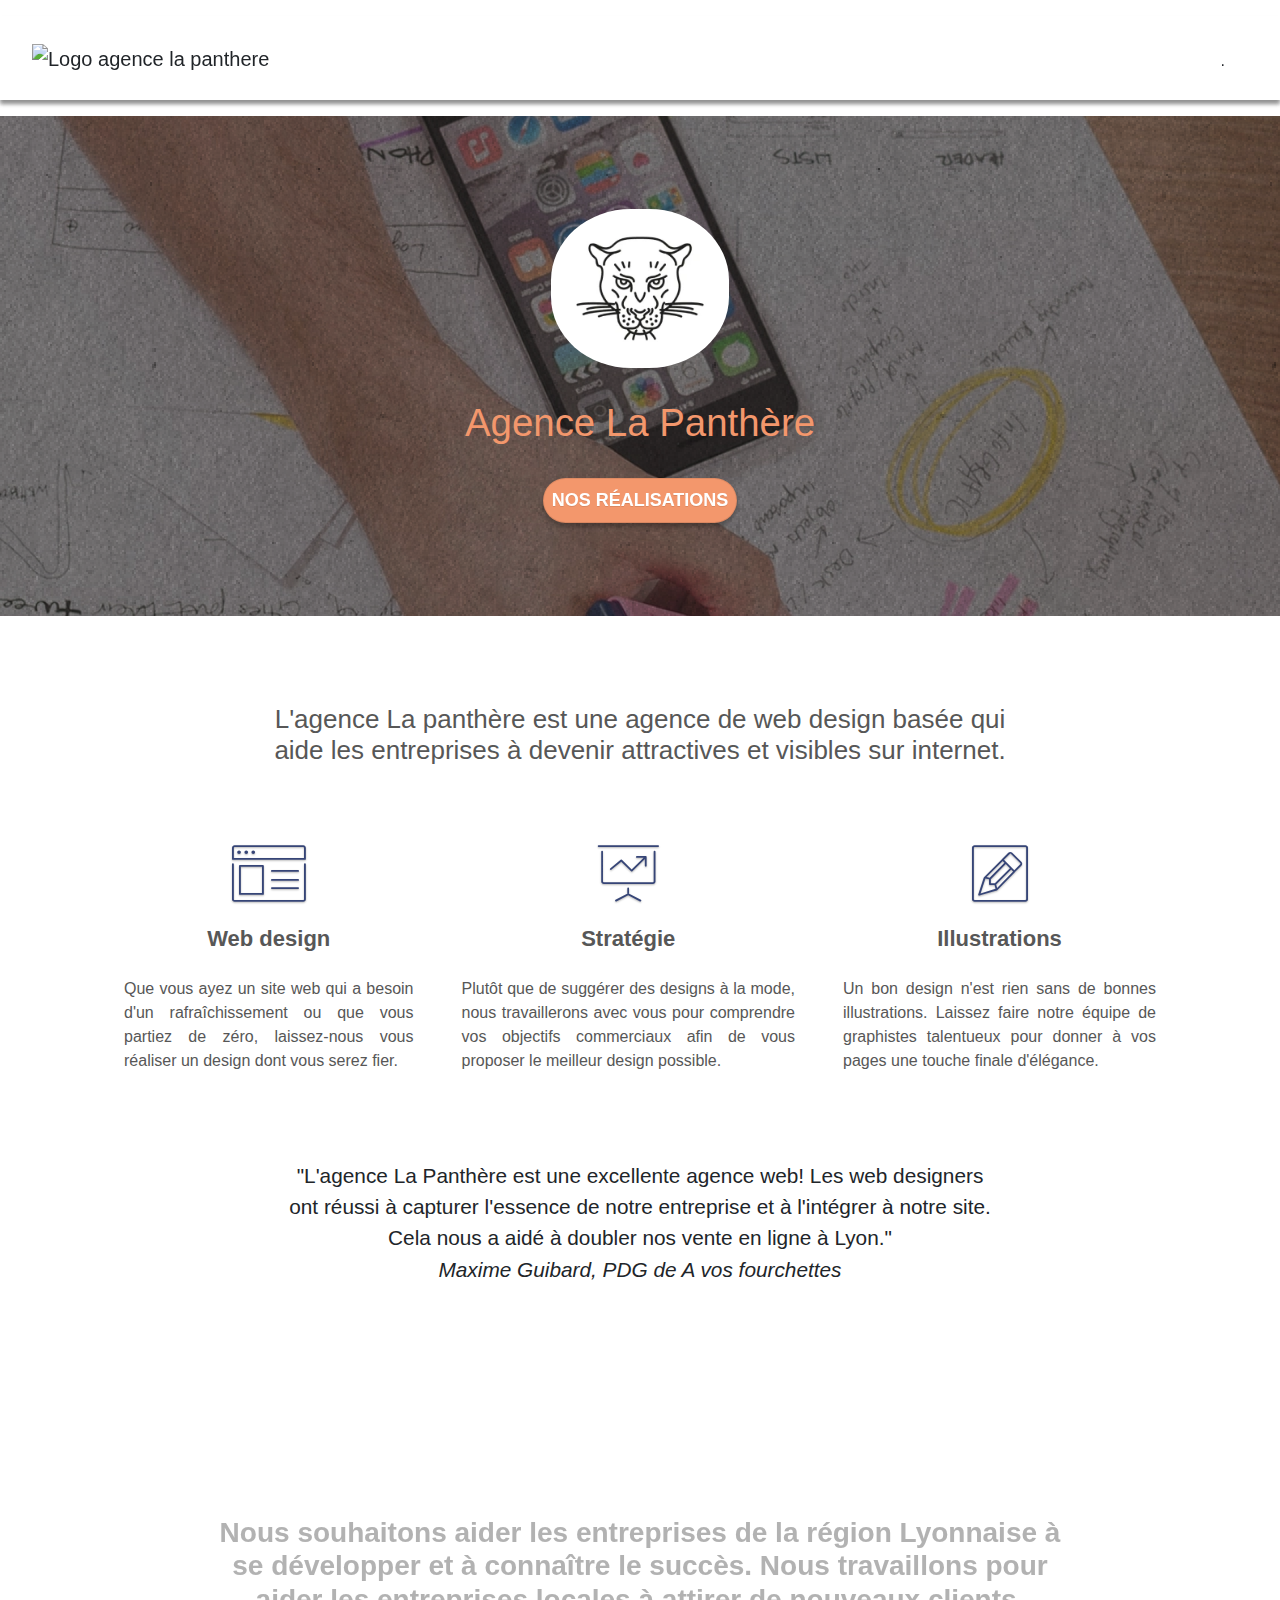
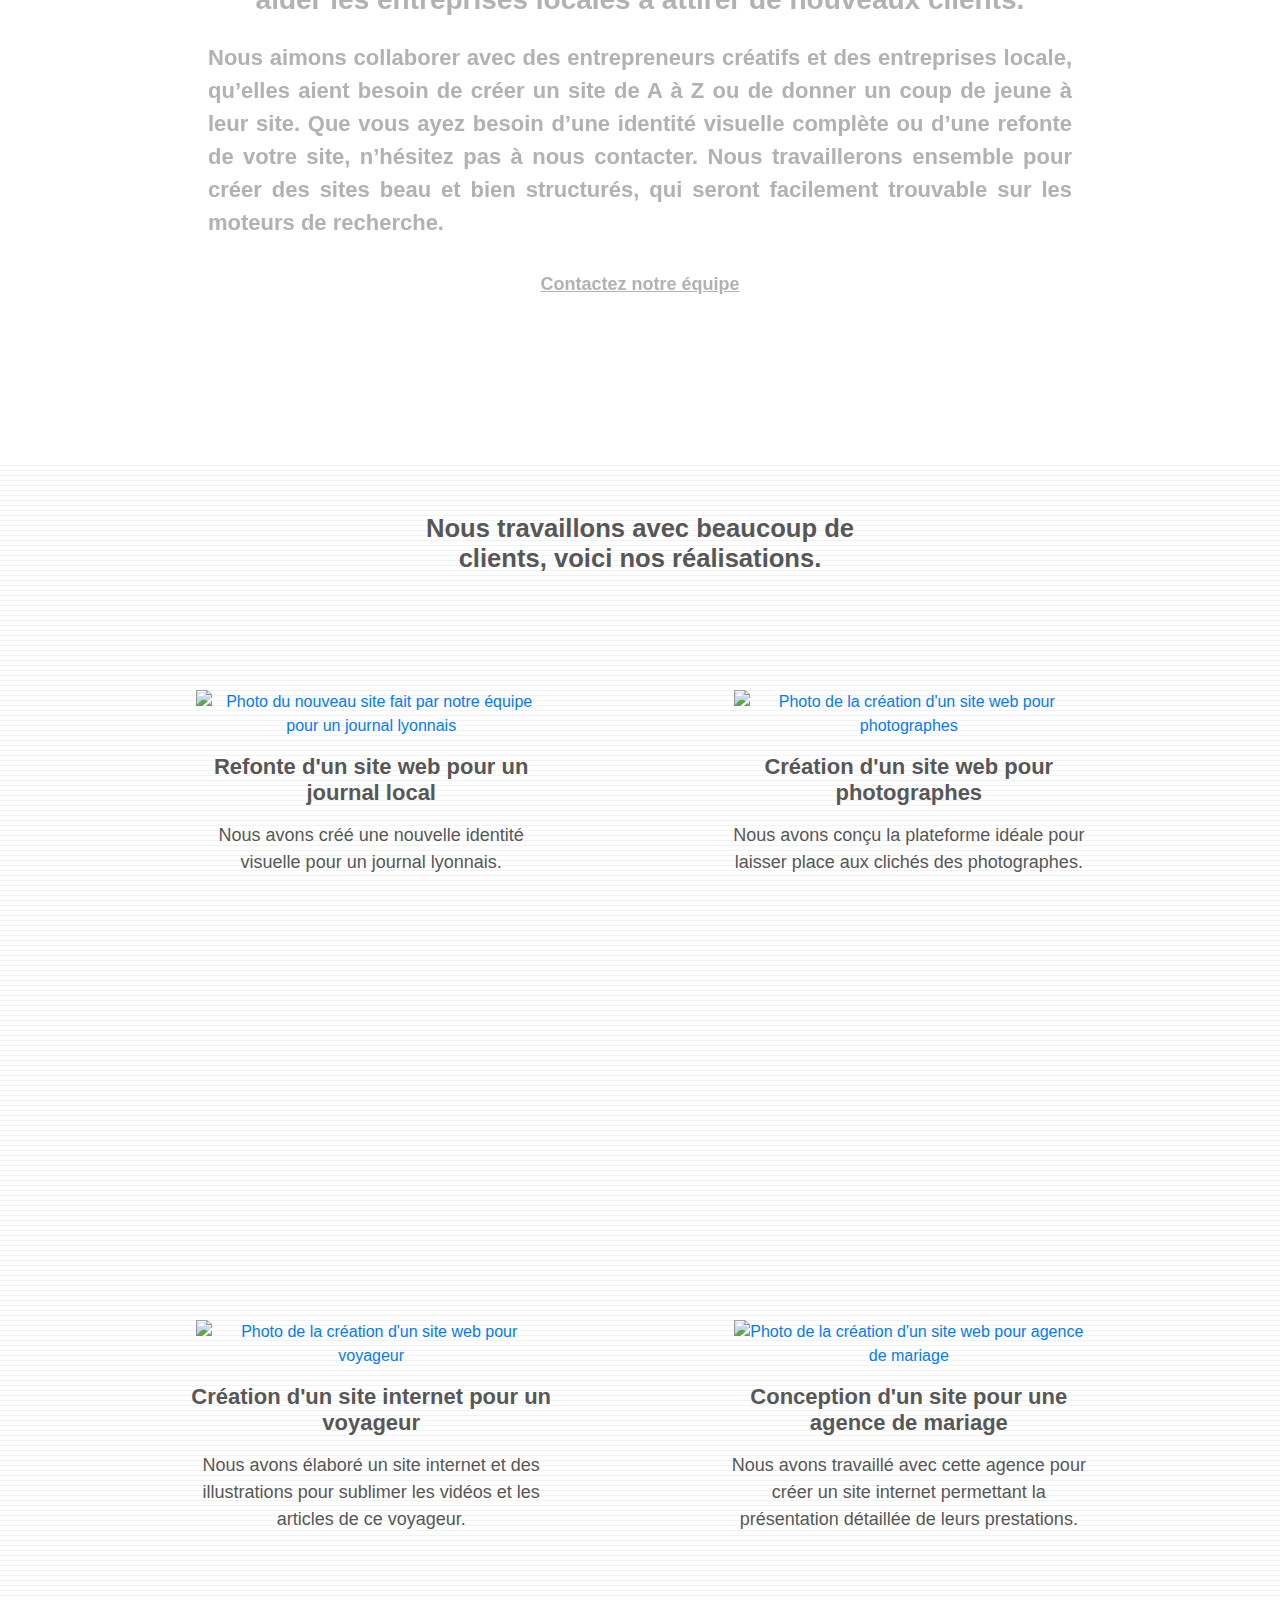
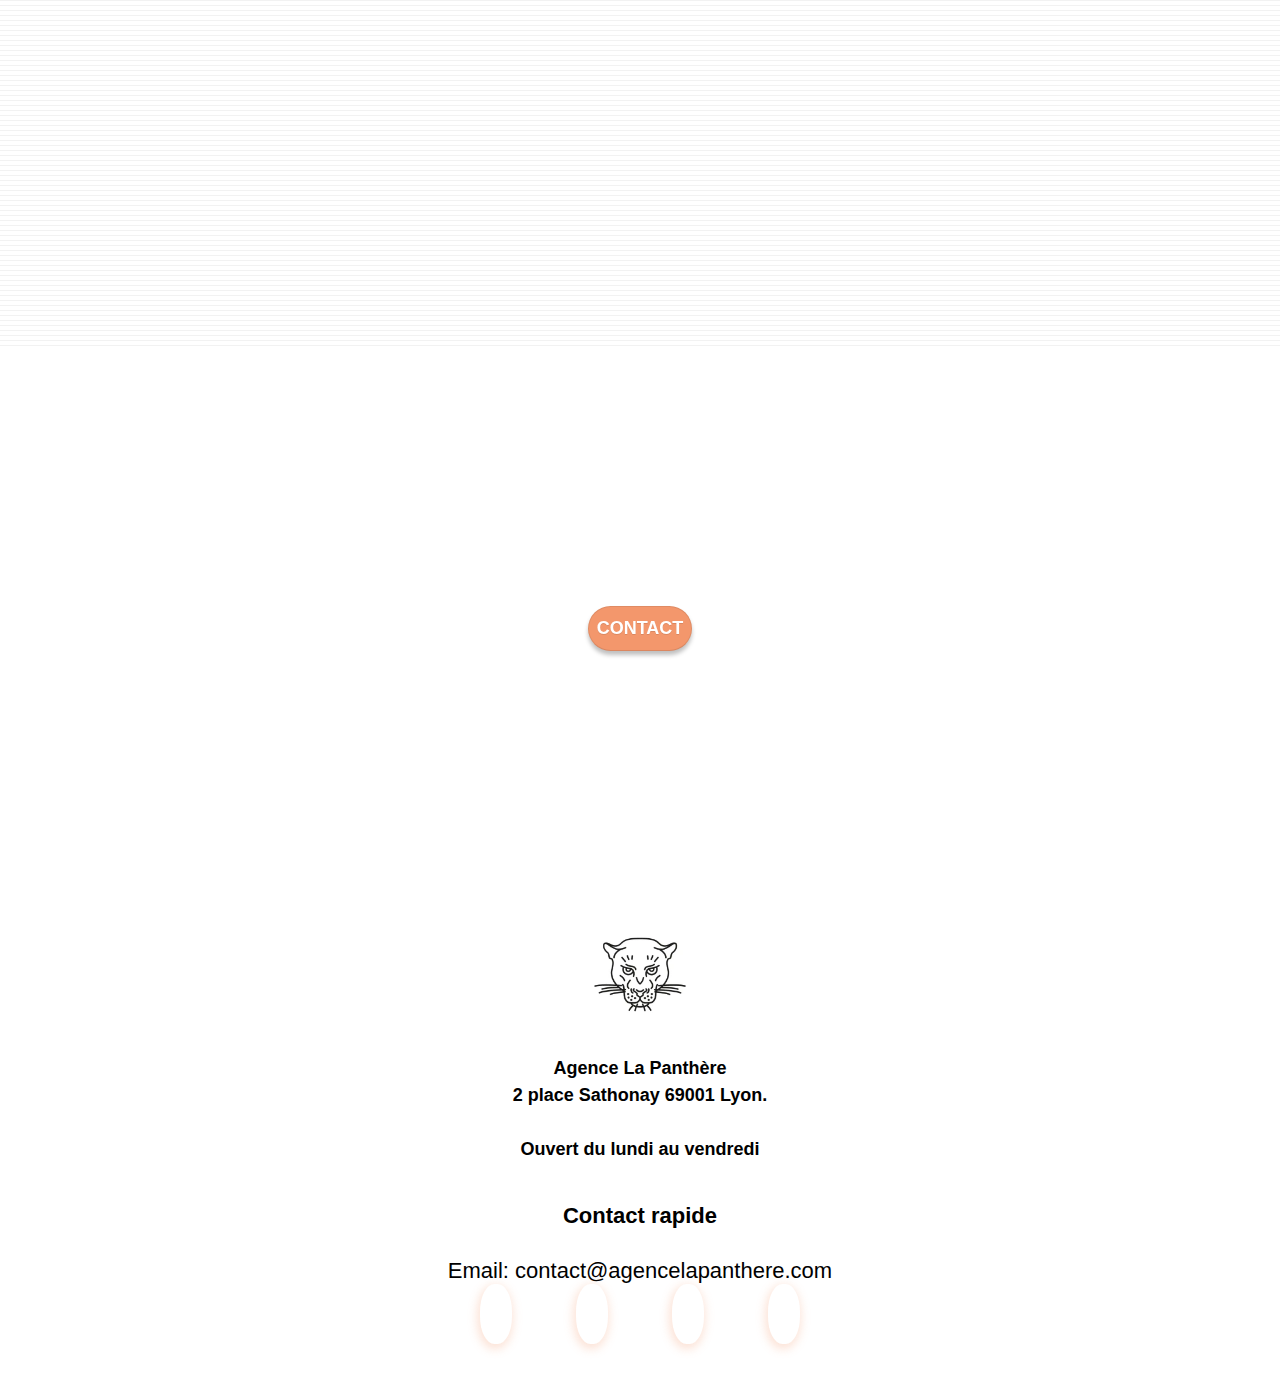
==== commit 3526f141: "w3c checking" ====
--- a/index.html
+++ b/index.html
@@ -32,7 +32,7 @@
 
 <body>
 	<!-- header -->
-	<header id="box-container">
+	<header id="box-container-header">
 		<nav class="nav-container">
 			<div class="navbar">
 				<div class="navbar-header">
@@ -94,7 +94,7 @@
 		</section>
 
 		<!-- Services section -->
-		<section id="box-container">
+		<section id="box-container-services">
 			<div class="container-services">
 
 				<h2 id="intro-services">
@@ -152,7 +152,7 @@
 		</section>
 
 		<!--Informations-->
-		<aside id="box-container">
+		<aside id="box-container-presentation">
 			<div class="bloc bg-presentation bloc-bg-texture">
 				<div class="info-background">
 					<h2 id="title-informations">
@@ -191,7 +191,9 @@
 						<a href="#" data-lightbox="img/books-250w.webp" data-gallery-id="gallery-1"
 							data-caption="Refonte d'un site web pour un journal local" data-frame="snapshot-lb">
 							<img src="img/books-250w.webp" srcset="img/books-340w.webp 340w, 
-										img/books-450w.webp 450w" alt="Photo du nouveau site fait par notre équipe pour un journal lyonnais"
+										img/books-450w.webp 450w" 
+										sizes="50vw"
+										alt="Photo du nouveau site fait par notre équipe pour un journal lyonnais"
 								class="img-responsive img-size" />
 						</a>
 
@@ -211,7 +213,9 @@
 						<a href="#" data-lightbox="img/photograph-250w.webp" data-gallery-id="gallery-1"
 							data-caption="Création d'un site web pour photographes" data-frame="snapshot-lb">
 							<img src="img/photograph-250w.webp" srcset="img/photograph-340w.webp 340w,
-										img/photograph-450w.webp 450w" class="img-responsive img-size"
+										img/photograph-450w.webp 450w" 
+										sizes="50vw"
+										class="img-responsive img-size"
 								alt="Photo de la création d'un site web pour photographes" />
 						</a>
 
@@ -236,7 +240,9 @@
 						<a href="#" data-lightbox="img/materials-250w.webp" data-gallery-id="gallery-1"
 							data-caption="Création d'un site internet pour un voyageur" data-frame="snapshot-lb">
 							<img src="img/materials-250w.webp" srcset="img/materials-340w.webp 340w,
-										img/materials-450w.webp 450w" class="img-responsive img-size"
+										img/materials-450w.webp 450w" 
+										sizes="50vw"
+										class="img-responsive img-size"
 								alt="Photo de la création d'un site web pour voyageur" />
 						</a>
 
@@ -258,7 +264,9 @@
 						<a href="#" data-lightbox="img/pc-250w.webp" data-gallery-id="gallery-1"
 							data-caption="Conception d'un site pour une agence de mariage" data-frame="snapshot-lb">
 							<img src="img/pc-250w.webp" srcset="img/pc-340w.webp 340w,
-							img/pc-450w.webp 450w" class="img-responsive img-size"
+							img/pc-450w.webp 450w" 
+							sizes="50vw"
+							class="img-responsive img-size"
 								alt="Photo de la création d'un site web pour agence de mariage" />
 						</a>
 
@@ -279,7 +287,7 @@
 		</section>
 
 		<!--Contact-->
-		<aside id="box-container">
+		<aside id="box-container-contact">
 			<div class="bloc bg-banniere bloc-bg-texture texture-paper flex-centre">
 				<div class="box-contact">
 
@@ -297,7 +305,7 @@
 	</main>
 
 	<!--Footer-->
-	<footer id="box-container">
+	<footer id="box-container-footer">
 		<div class="bgc-atomic-tangerine">
 
 			<div class="footer-box">
--- a/style.min.css
+++ b/style.min.css
@@ -2,8 +2,8 @@
 
 @font-face {
     font-family: et-line;
-    src: url(../fonts/et-line.svg);
-    src: url(../fonts/et-line.eot?#iefix) format('embedded-opentype'), url(../fonts/et-line.ttf) format('truetype'), url(../fonts/et-line.svg#et-line) format('svg');
+    src: url(./fonts/et-line.svg);
+    src: url(./fonts/et-line.eot) format('embedded-opentype'), url(./fonts/et-line.ttf) format('truetype'), url(./fonts/et-line.svg) format('svg');
     font-weight: 400;
     font-style: normal
 }
@@ -39,13 +39,6 @@
     content: "\e00e"
 }
 
-.et-icon-facebook:before {
-    content: "\e05d"
-}
-
-.et-icon-dribbble:before {
-    content: "\e063"
-}
 
 .et-icon-edit::before {
     content: "\e01c"
@@ -102,32 +95,6 @@
     background: #c27956
 }
 
-.bg-banniere {
-    background-image: url(img/agence-la-panthere.webp);
-    background-attachment: fixed;
-    background-position: top;
-    background-repeat: no-repeat;
-    background-size: fill;
-    min-height: 500px
-}
-
-.bg-presentation {
-    background-image: url(img/image-de-presentation.webp);
-    background-attachment: fixed;
-    background-position: top;
-    background-repeat: no-repeat;
-    background-size: fill;
-    min-height: 700px;
-    -webkit-filter: brightness(.8);
-    filter: brightness(.7);
-    -o-object-fit: top center;
-    object-fit: top center;
-    display: flex;
-    flex-direction: column;
-    justify-content: center;
-    align-items: center;
-    z-index: 1
-}
 
 a,
 button {
@@ -135,7 +102,12 @@
     outline: 0 !important
 }
 
-#box-container {
+#box-container,
+#box-container-header,
+#box-container-services,
+#box-container-presentation, 
+#box-container-contact, 
+#box-container-footer {
     display: flex;
     justify-content: center;
     align-items: center;
@@ -235,9 +207,6 @@
     position: relative
 }
 
-.d-bloc button:hover {
-    color: rgba(255, 255, 255, .9)
-}
 
 .btn-homepage {
     color: #fff !important;
@@ -385,9 +354,6 @@
     color: #fff
 }
 
-a .bold-link:hover {
-    color: #f3976c !important
-}
 
 #box-container-portfolio {
     display: flex;
@@ -690,12 +656,6 @@
     color: #f3976c !important
 }
 
-.title-footer {
-    font-size: 18px;
-    color: #000 !important;
-    align-self: flex-start;
-    font-weight: 700
-}
 
 .social-links {
     display: flex;
@@ -738,7 +698,7 @@
     background-attachment: fixed;
     background-position: top;
     background-repeat: no-repeat;
-    background-size: fill;
+    background-size: cover;
     min-height: 500px;
     width: 100%
 }
@@ -748,12 +708,12 @@
     background-attachment: fixed;
     background-position: top;
     background-repeat: no-repeat;
-    background-size: fill;
+    background-size:cover;
     min-height: 700px;
     -webkit-filter: brightness(.8);
     filter: brightness(.7);
-    -o-object-fit: top center;
-    object-fit: top center;
+    -o-object-fit:cover;
+       object-fit:cover;
     display: flex;
     flex-direction: column;
     justify-content: center;
@@ -1477,7 +1437,7 @@
 
     #message::-webkit-input-placeholder {
         color: #fff !important;
-        opacity: .8
+        opacity: .8;
     }
 
     #message::-moz-placeholder {
--- a/style.min.css
+++ b/style.min.css
@@ -2,8 +2,8 @@
 
 @font-face {
     font-family: et-line;
-    src: url(../fonts/et-line.svg);
-    src: url(../fonts/et-line.eot?#iefix) format('embedded-opentype'), url(../fonts/et-line.ttf) format('truetype'), url(../fonts/et-line.svg#et-line) format('svg');
+    src: url(./fonts/et-line.svg);
+    src: url(./fonts/et-line.eot) format('embedded-opentype'), url(./fonts/et-line.ttf) format('truetype'), url(./fonts/et-line.svg) format('svg');
     font-weight: 400;
     font-style: normal
 }
@@ -39,13 +39,6 @@
     content: "\e00e"
 }
 
-.et-icon-facebook:before {
-    content: "\e05d"
-}
-
-.et-icon-dribbble:before {
-    content: "\e063"
-}
 
 .et-icon-edit::before {
     content: "\e01c"
@@ -102,32 +95,6 @@
     background: #c27956
 }
 
-.bg-banniere {
-    background-image: url(img/agence-la-panthere.webp);
-    background-attachment: fixed;
-    background-position: top;
-    background-repeat: no-repeat;
-    background-size: fill;
-    min-height: 500px
-}
-
-.bg-presentation {
-    background-image: url(img/image-de-presentation.webp);
-    background-attachment: fixed;
-    background-position: top;
-    background-repeat: no-repeat;
-    background-size: fill;
-    min-height: 700px;
-    -webkit-filter: brightness(.8);
-    filter: brightness(.7);
-    -o-object-fit: top center;
-    object-fit: top center;
-    display: flex;
-    flex-direction: column;
-    justify-content: center;
-    align-items: center;
-    z-index: 1
-}
 
 a,
 button {
@@ -135,7 +102,12 @@
     outline: 0 !important
 }
 
-#box-container {
+#box-container,
+#box-container-header,
+#box-container-services,
+#box-container-presentation, 
+#box-container-contact, 
+#box-container-footer {
     display: flex;
     justify-content: center;
     align-items: center;
@@ -235,9 +207,6 @@
     position: relative
 }
 
-.d-bloc button:hover {
-    color: rgba(255, 255, 255, .9)
-}
 
 .btn-homepage {
     color: #fff !important;
@@ -385,9 +354,6 @@
     color: #fff
 }
 
-a .bold-link:hover {
-    color: #f3976c !important
-}
 
 #box-container-portfolio {
     display: flex;
@@ -690,12 +656,6 @@
     color: #f3976c !important
 }
 
-.title-footer {
-    font-size: 18px;
-    color: #000 !important;
-    align-self: flex-start;
-    font-weight: 700
-}
 
 .social-links {
     display: flex;
@@ -738,7 +698,7 @@
     background-attachment: fixed;
     background-position: top;
     background-repeat: no-repeat;
-    background-size: fill;
+    background-size: cover;
     min-height: 500px;
     width: 100%
 }
@@ -748,12 +708,12 @@
     background-attachment: fixed;
     background-position: top;
     background-repeat: no-repeat;
-    background-size: fill;
+    background-size:cover;
     min-height: 700px;
     -webkit-filter: brightness(.8);
     filter: brightness(.7);
-    -o-object-fit: top center;
-    object-fit: top center;
+    -o-object-fit:cover;
+       object-fit:cover;
     display: flex;
     flex-direction: column;
     justify-content: center;
@@ -1477,7 +1437,7 @@
 
     #message::-webkit-input-placeholder {
         color: #fff !important;
-        opacity: .8
+        opacity: .8;
     }
 
     #message::-moz-placeholder {
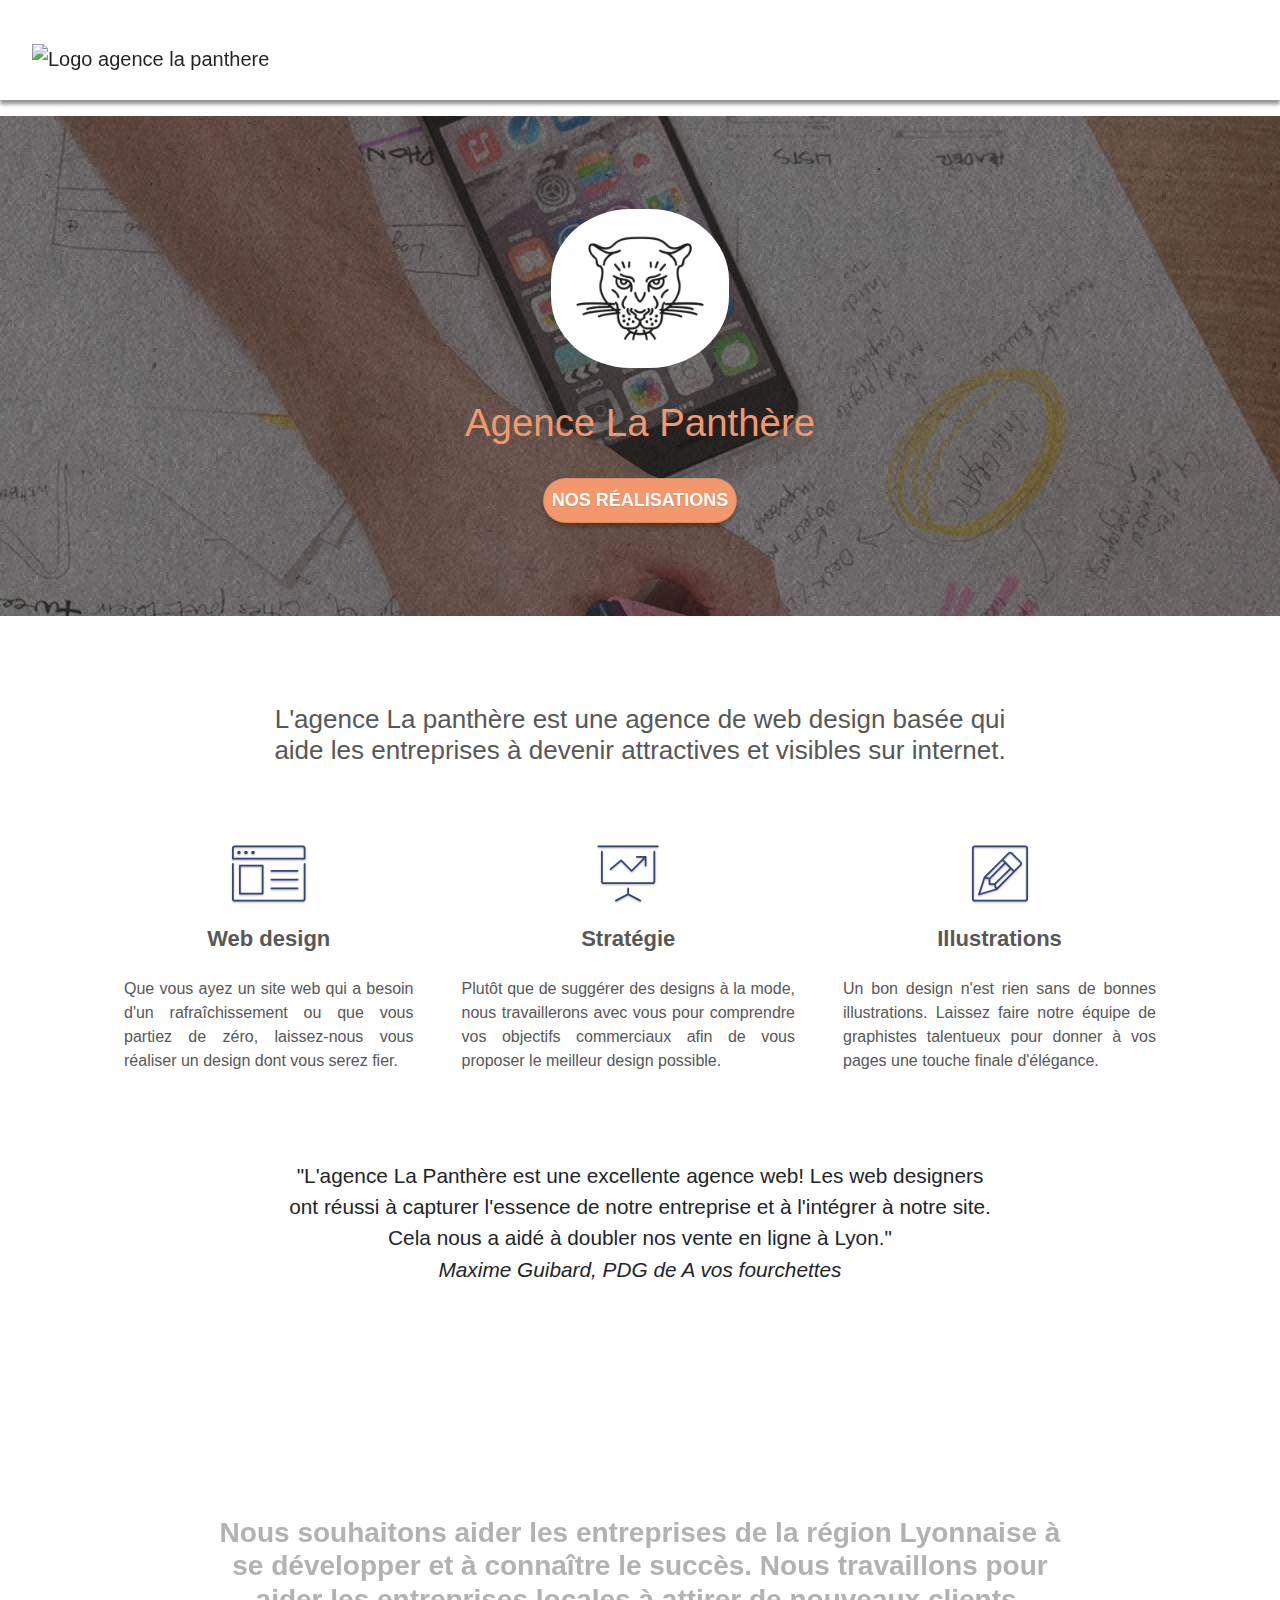
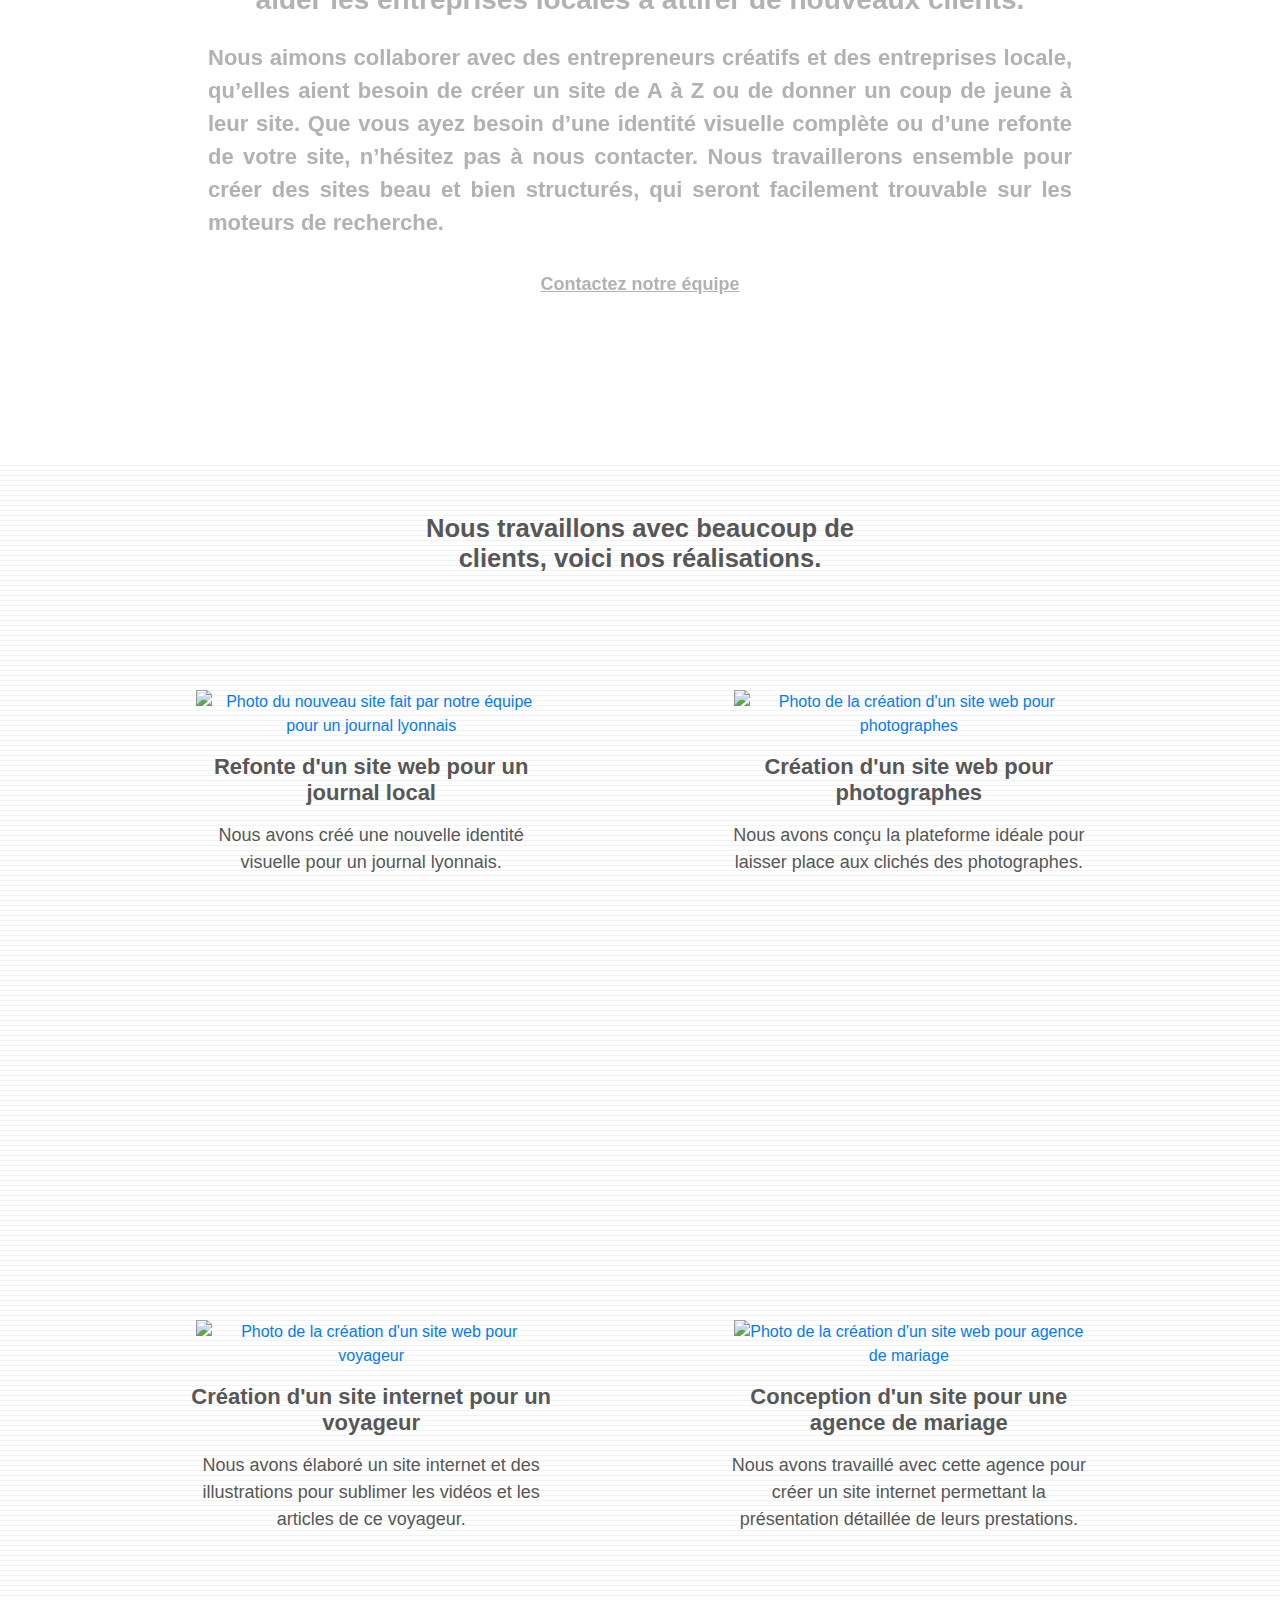
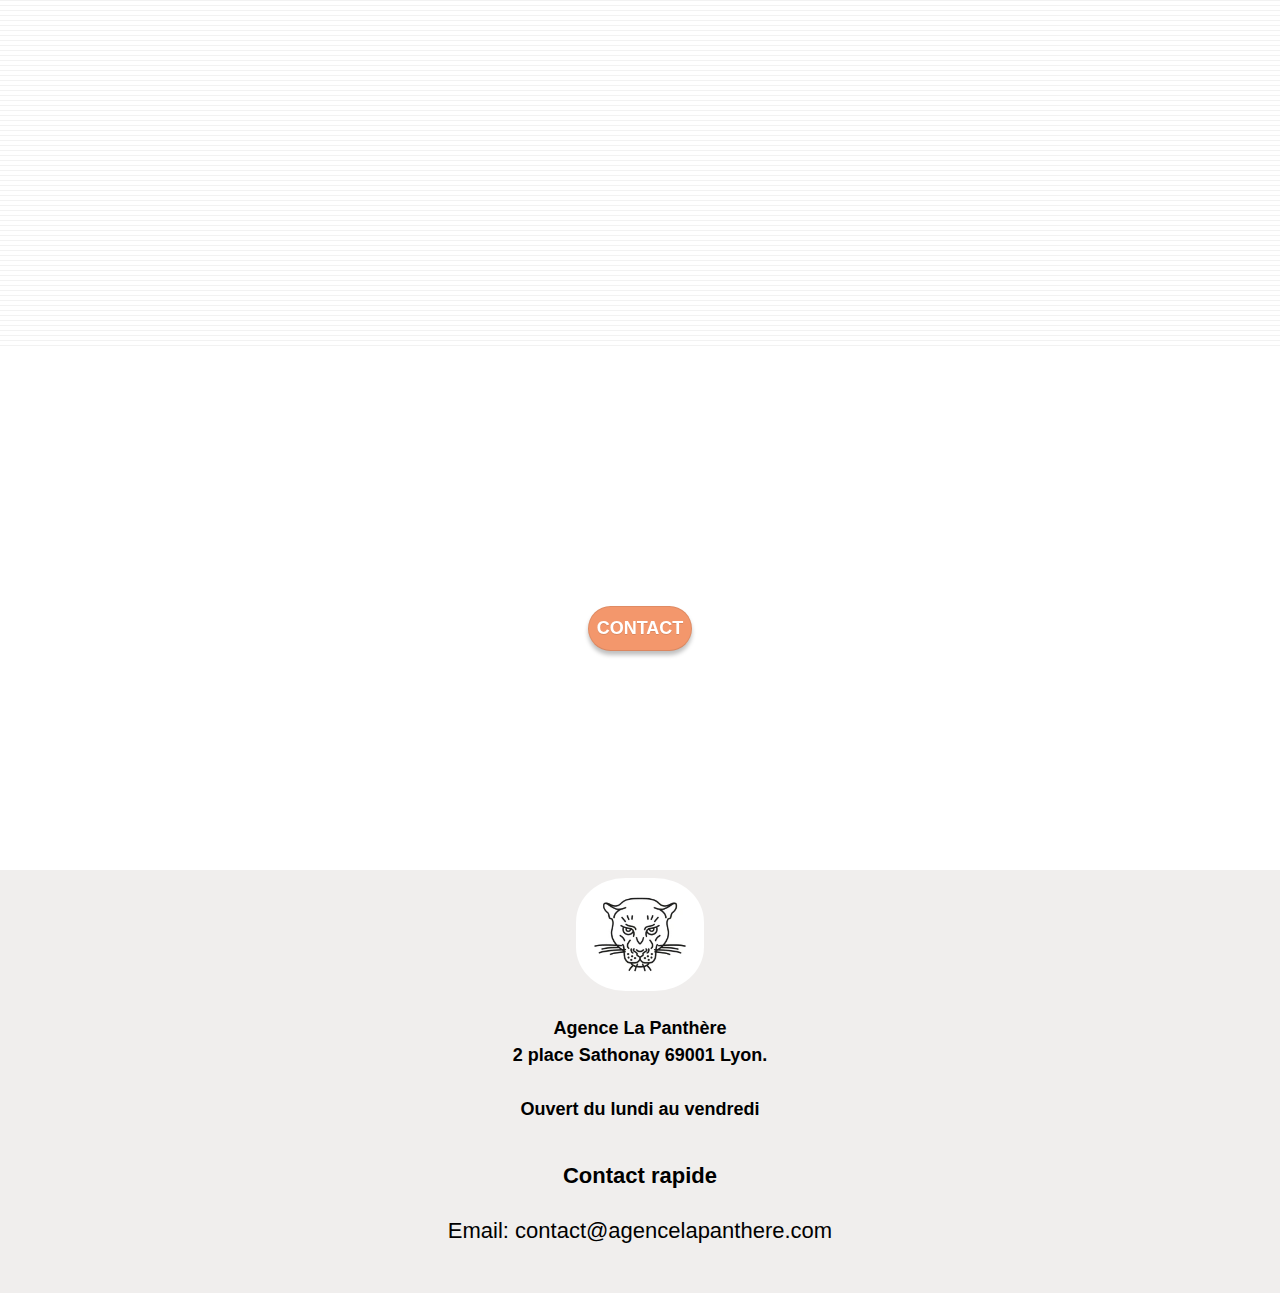
==== commit def6ed11: "Merge pull request #8 from YelllenR/queries" ====
--- a/index.html
+++ b/index.html
@@ -10,9 +10,7 @@
 		content="L'agence La Panthère est une agence aidant les professionnels à augmenter leur visibilités sur internet">
 	<meta name="viewport" content="width=device-width, initial-scale=1.0, viewport-fit=cover">
 
-
 	<link rel="shortcut icon" type="image/png" href="favicon.jpg">
-	<link rel="preload" href="style.min.css" as="style">
 	<link rel="stylesheet" type="text/css" href="style.min.css">
 	<link rel="preload" as="image" href="./img/lines-h2-bg.webp" type="image/webp">
 	<link rel="preload" as="image" href="./img/agence-la-panthere.webp" type="image/webp">
@@ -41,7 +39,7 @@
 					</div>
 
 					<button id="nav-toggle" type="button" class="ui-navbar-toggle navbar-toggle" data-toggle="collapse"
-						data-target=".navbar-1">.
+						data-target=".navbar-1" title="Barre de navidation">
 						<span class="icon-bar"></span>
 					</button>
 				</div>
@@ -191,9 +189,8 @@
 						<a href="#" data-lightbox="img/books-250w.webp" data-gallery-id="gallery-1"
 							data-caption="Refonte d'un site web pour un journal local" data-frame="snapshot-lb">
 							<img src="img/books-250w.webp" srcset="img/books-340w.webp 340w, 
-										img/books-450w.webp 450w" 
-										sizes="50vw"
-										alt="Photo du nouveau site fait par notre équipe pour un journal lyonnais"
+										img/books-450w.webp 450w" sizes="50vw"
+								alt="Photo du nouveau site fait par notre équipe pour un journal lyonnais"
 								class="img-responsive img-size" />
 						</a>
 
@@ -213,9 +210,7 @@
 						<a href="#" data-lightbox="img/photograph-250w.webp" data-gallery-id="gallery-1"
 							data-caption="Création d'un site web pour photographes" data-frame="snapshot-lb">
 							<img src="img/photograph-250w.webp" srcset="img/photograph-340w.webp 340w,
-										img/photograph-450w.webp 450w" 
-										sizes="50vw"
-										class="img-responsive img-size"
+										img/photograph-450w.webp 450w" sizes="50vw" class="img-responsive img-size"
 								alt="Photo de la création d'un site web pour photographes" />
 						</a>
 
@@ -240,9 +235,7 @@
 						<a href="#" data-lightbox="img/materials-250w.webp" data-gallery-id="gallery-1"
 							data-caption="Création d'un site internet pour un voyageur" data-frame="snapshot-lb">
 							<img src="img/materials-250w.webp" srcset="img/materials-340w.webp 340w,
-										img/materials-450w.webp 450w" 
-										sizes="50vw"
-										class="img-responsive img-size"
+										img/materials-450w.webp 450w" sizes="50vw" class="img-responsive img-size"
 								alt="Photo de la création d'un site web pour voyageur" />
 						</a>
 
@@ -264,9 +257,7 @@
 						<a href="#" data-lightbox="img/pc-250w.webp" data-gallery-id="gallery-1"
 							data-caption="Conception d'un site pour une agence de mariage" data-frame="snapshot-lb">
 							<img src="img/pc-250w.webp" srcset="img/pc-340w.webp 340w,
-							img/pc-450w.webp 450w" 
-							sizes="50vw"
-							class="img-responsive img-size"
+							img/pc-450w.webp 450w" sizes="50vw" class="img-responsive img-size"
 								alt="Photo de la création d'un site web pour agence de mariage" />
 						</a>
 
@@ -328,19 +319,19 @@
 
 					<div class="social-links">
 						<div class="social-box">
-							<a href="https://twitter.com/">Twitter
+							<a href="https://twitter.com/" title="Twitter">
 								<span class="fa fa-twitter icon-md social"></span>
 							</a>
 
-							<a href="https://facebook.com/"> Facebook
+							<a href="https://facebook.com/" title="Facebook">
 								<span class="fa fa-facebook icon-md social"></span>
 							</a>
 
-							<a href="https://dribbble.com/">Dribble
+							<a href="https://dribbble.com/" title="Dribble">
 								<span class="fa fa-dribbble icon-md social"></span>
 							</a>
 
-							<a href="https://instagram.com/">Instagram
+							<a href="https://instagram.com/" title="Instagram">
 								<span class="fa fa-instagram icon-md social"></span>
 							</a>
 						</div>
--- a/style.min.css
+++ b/style.min.css
@@ -2,8 +2,8 @@
 
 @font-face {
     font-family: et-line;
-    src: url(./fonts/et-line.svg);
-    src: url(./fonts/et-line.eot) format('embedded-opentype'), url(./fonts/et-line.ttf) format('truetype'), url(./fonts/et-line.svg) format('svg');
+    src: url(./fonts/et-line.eot);
+    src: url(./fonts/et-line.woff) format('woff'), url(./fonts/et-line.ttf) format('truetype');
     font-weight: 400;
     font-style: normal
 }
@@ -39,7 +39,6 @@
     content: "\e00e"
 }
 
-
 .et-icon-edit::before {
     content: "\e01c"
 }
@@ -95,7 +94,6 @@
     background: #c27956
 }
 
-
 a,
 button {
     transition: all .3s ease-in-out;
@@ -103,11 +101,11 @@
 }
 
 #box-container,
+#box-container-contact,
+#box-container-footer,
 #box-container-header,
-#box-container-services,
-#box-container-presentation, 
-#box-container-contact, 
-#box-container-footer {
+#box-container-presentation,
+#box-container-services {
     display: flex;
     justify-content: center;
     align-items: center;
@@ -139,7 +137,8 @@
 
 .navbar-brand,
 img {
-    width: 25vw;
+    width: 50%;
+    height: 60%;
     height: auto;
     padding: 0
 }
@@ -206,7 +205,6 @@
     background-size: cover;
     position: relative
 }
-
 
 .btn-homepage {
     color: #fff !important;
@@ -353,7 +351,6 @@
     font-size: 18px;
     color: #fff
 }
-
 
 #box-container-portfolio {
     display: flex;
@@ -595,12 +592,11 @@
     flex-direction: column;
     justify-content: space-evenly;
     align-items: center;
-    margin: 40px;
-    width: 100%
+    width: 100%;
+    background-color: #f0eeed
 }
 
 .bgc-atomic-tangerine {
-    background-color: #fff;
     width: 100%;
     display: flex;
     justify-content: space-evenly
@@ -656,34 +652,31 @@
     color: #f3976c !important
 }
 
-
 .social-links {
     display: flex;
     justify-content: space-between;
     align-items: center;
     width: 80%;
-    text-shadow: 0 5px 12px rgba(34, 15, 9, .6)
+    color: #0000 !important
 }
 
 .social-box {
     display: flex;
     justify-content: space-between;
     align-items: center;
-    font-size: 0;
     width: 100%
 }
 
 .icon-md {
     font-size: clamp(22px, 2vw, 28px);
-    color: #f3976c !important;
+    color: #0000 !important;
     padding: 8px;
-    border-radius: 45%;
-    box-shadow: -1px 3px 10px 2px rgba(243, 151, 108, .27)
+    border-radius: 45%
 }
 
 .social {
     align-self: center;
-    color: #f3976c !important;
+    color: #000 !important;
     padding: 16px;
     width: 55px;
     text-align: center
@@ -708,12 +701,12 @@
     background-attachment: fixed;
     background-position: top;
     background-repeat: no-repeat;
-    background-size:cover;
+    background-size: cover;
     min-height: 700px;
     -webkit-filter: brightness(.8);
     filter: brightness(.7);
-    -o-object-fit:cover;
-       object-fit:cover;
+    -o-object-fit: cover;
+    object-fit: cover;
     display: flex;
     flex-direction: column;
     justify-content: center;
@@ -728,8 +721,7 @@
 
 .form-body {
     background-color: #f7ab88;
-    mix-blend-mode: normal;
-    opacity: .58;
+    opacity: .78;
     width: auto;
     height: 100%;
     margin: 24px
@@ -753,7 +745,7 @@
 }
 
 .back {
-    background: #131111 !important;
+    background: #000 !important;
     opacity: .85;
     box-shadow: 0 4px 4px rgba(0, 0, 0, .25);
     border-radius: 14px;
@@ -771,8 +763,8 @@
     font-size: clamp(20px, 2vw, 28px);
     font-weight: 700;
     align-self: center;
-    margin: 0;
-    color: #201f1f !important
+    margin-bottom: 16px;
+    color: #000 !important
 }
 
 #box-container-main {
@@ -785,17 +777,20 @@
 .box-text-form {
     width: 80%;
     text-align: center;
-    margin: 32px 0 16px 0
+    margin: 32px 0 16px 0;
+    opacity: 1
 }
 
 .description-text {
     font-size: clamp(16px, 2vw, 20px) !important;
-    color: #201f1f !important;
-    font-weight: 700
+    color: #000 !important;
+    font-weight: 700;
+    opacity: 1
 }
 
 .box-form {
     display: flex;
+    flex-direction: column;
     justify-content: space-evenly;
     align-items: center;
     width: 100%;
@@ -839,6 +834,11 @@
     color: #fff !important
 }
 
+.form-control:focus {
+    color: #fff;
+    transform: scale(1.1)
+}
+
 .text-form {
     color: #fff !important;
     padding-top: 8px;
@@ -868,32 +868,33 @@
     box-shadow: 0 4px 4px rgba(0, 0, 0, .25);
     border-radius: 24px;
     resize: none;
-    color: #fff !important
+    color: #fff !important;
+    padding: 0
 }
 
 #message::-webkit-input-placeholder {
-    color: #fff !important;
-    opacity: .8
+    opacity: 1;
+    padding: 0
 }
 
 #message::-moz-placeholder {
-    color: #fff !important;
-    opacity: .8
+    opacity: 1;
+    padding: 0
 }
 
 #message:-ms-input-placeholder {
-    color: #fff !important;
-    opacity: .8
+    opacity: 1;
+    padding: 0
 }
 
 #message::-ms-input-placeholder {
-    color: #fff !important;
-    opacity: .8
+    opacity: 1;
+    padding: 0
 }
 
 #message::placeholder {
-    color: #fff !important;
-    opacity: .8;
+    opacity: 1;
+    padding: 0
 }
 
 .btn-form {
@@ -922,13 +923,14 @@
     justify-content: center;
     align-items: center;
     margin-top: 32px;
-    font-size: 1px;
+    font-size: 1px
 }
 
 .icon-md-f {
     color: #000 !important;
     font-size: clamp(30px, 2.5vw, 40px) !important;
-    margin: 16px
+    margin: 16px;
+    opacity: 1
 }
 
 .icon-md-f:hover {
@@ -1437,7 +1439,7 @@
 
     #message::-webkit-input-placeholder {
         color: #fff !important;
-        opacity: .8;
+        opacity: .8
     }
 
     #message::-moz-placeholder {
